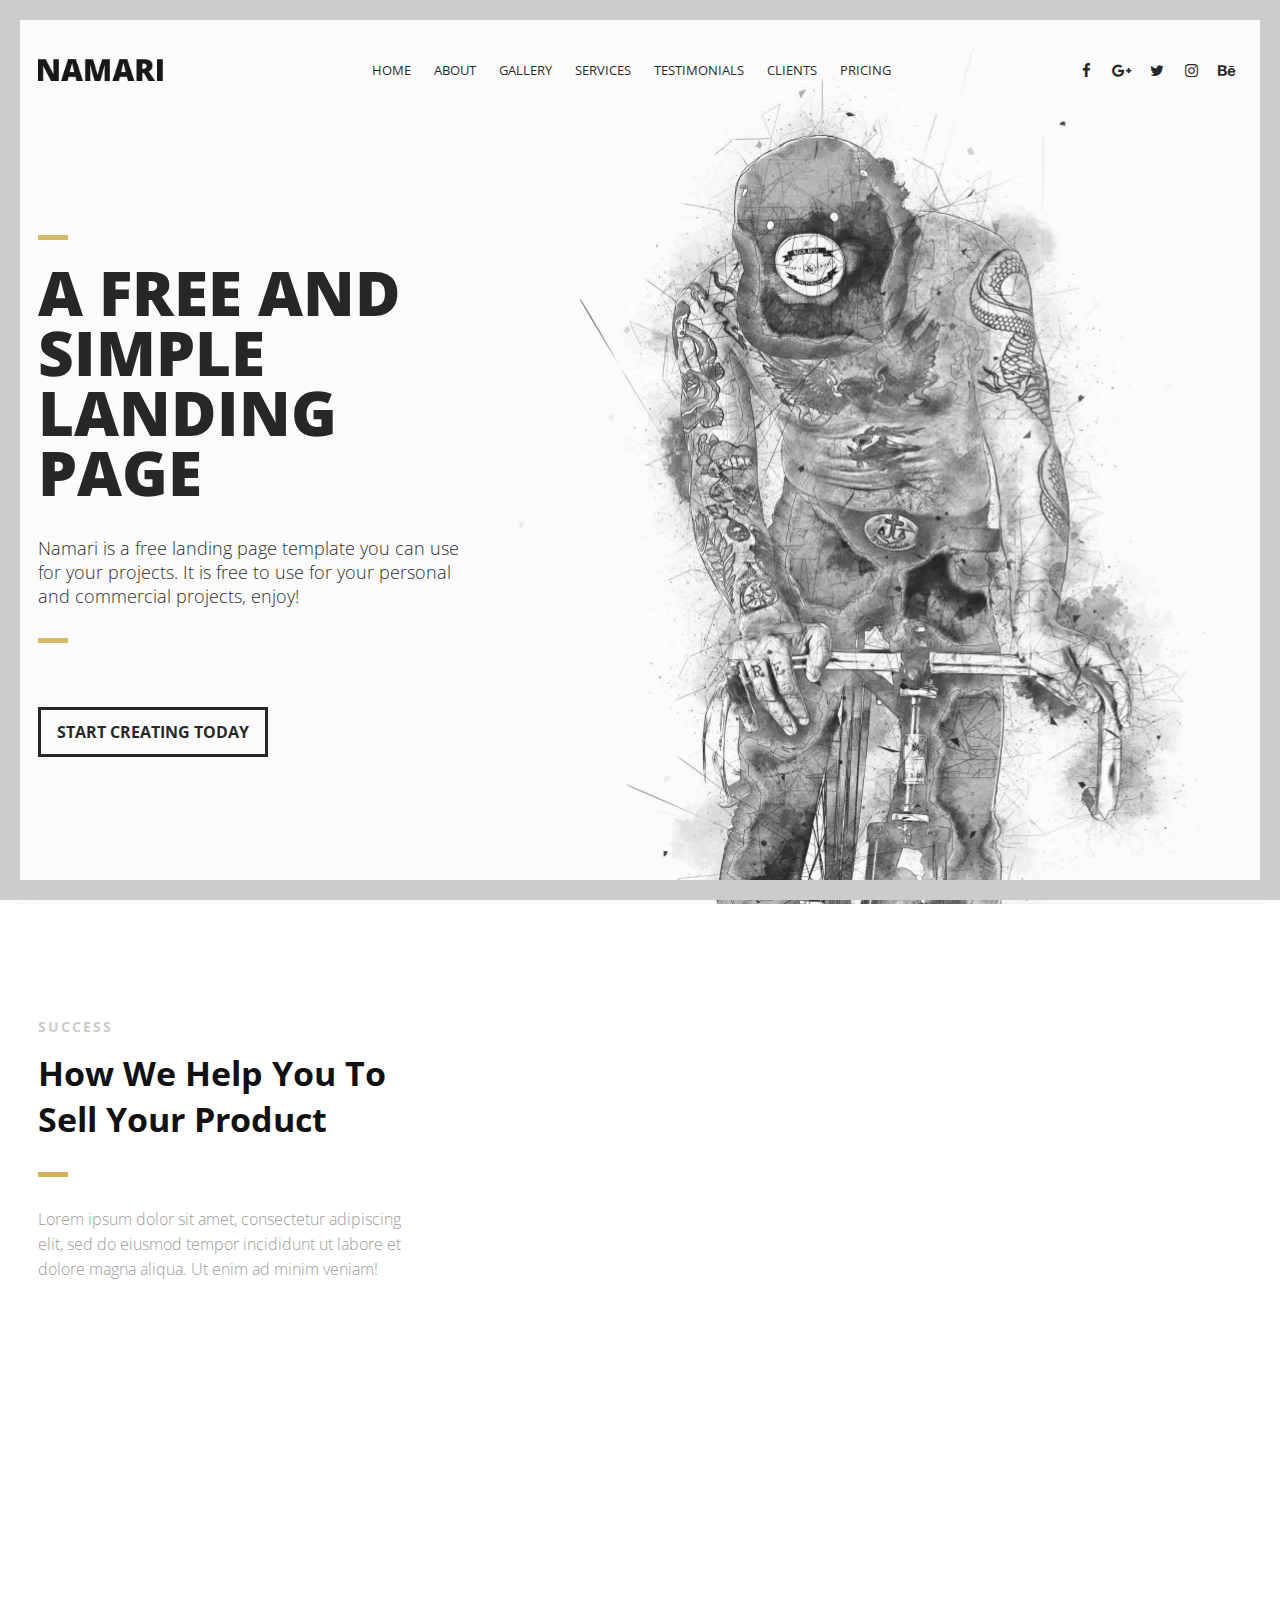
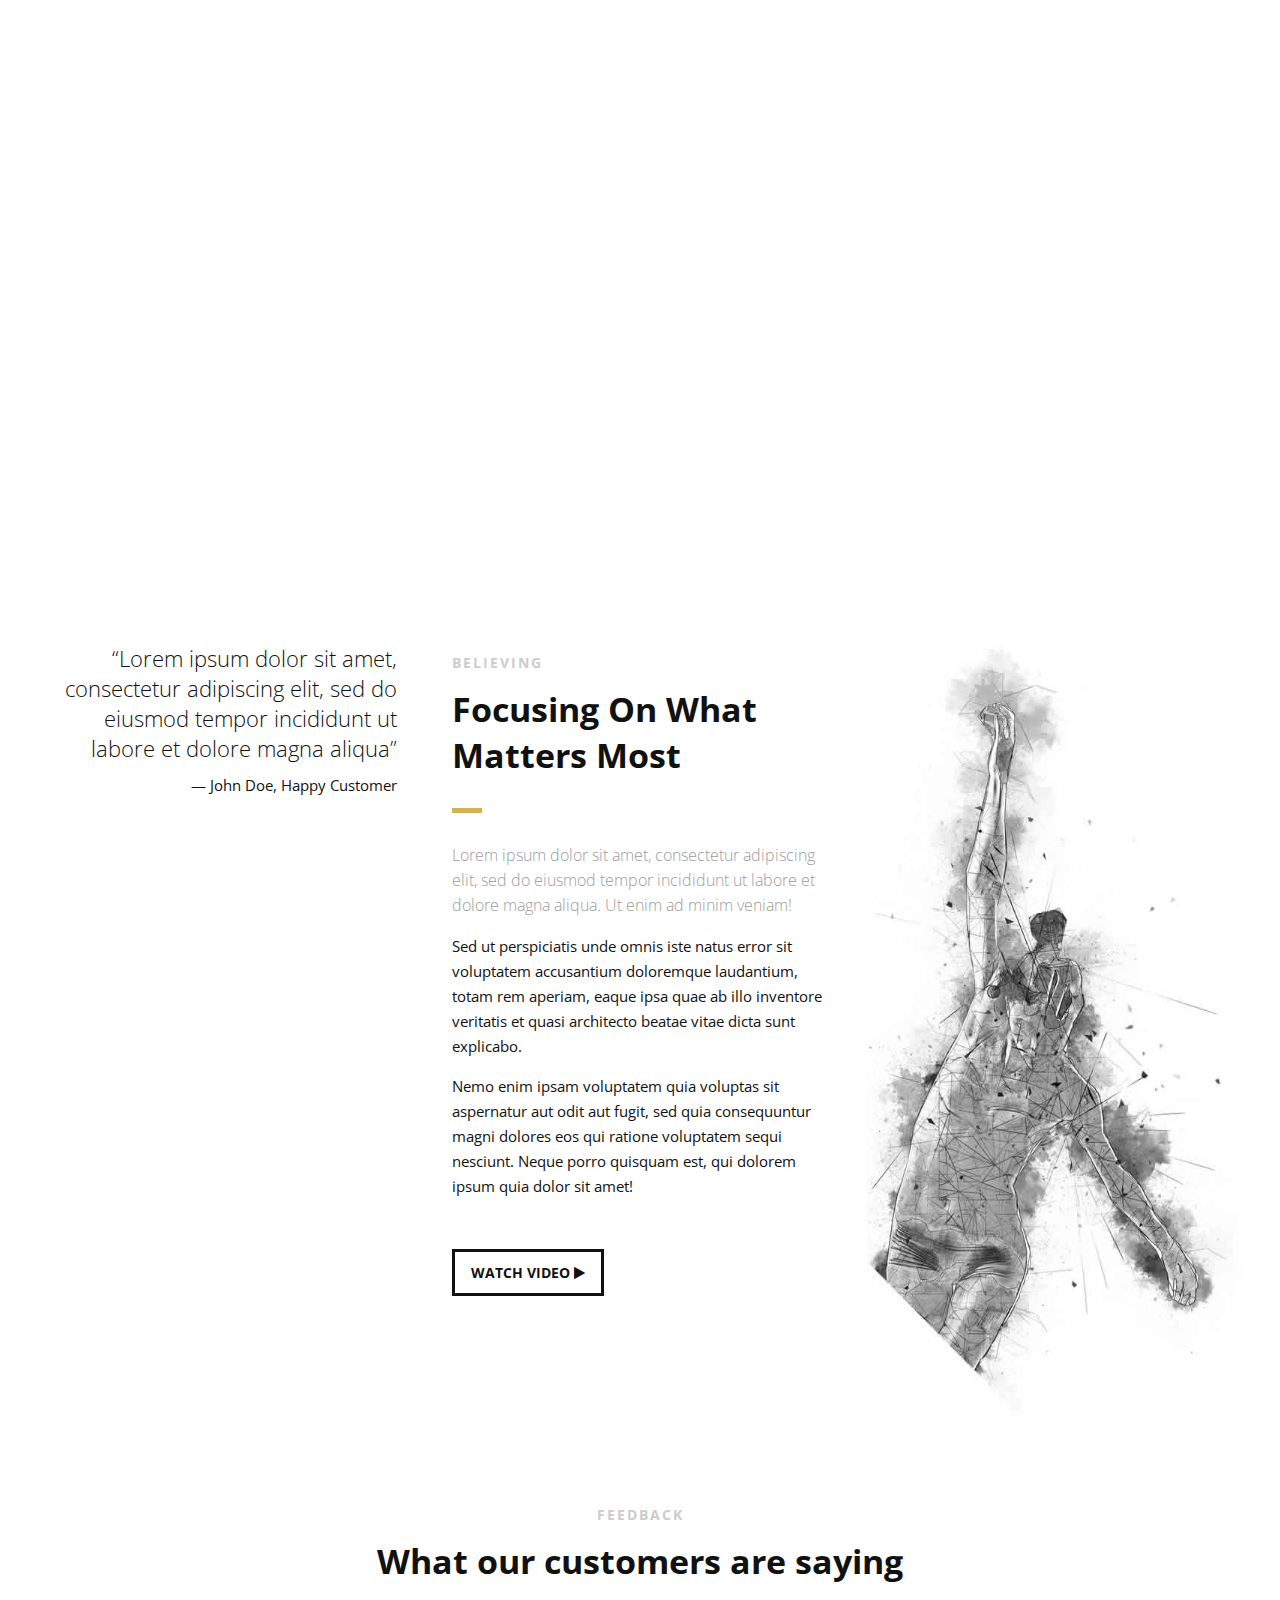
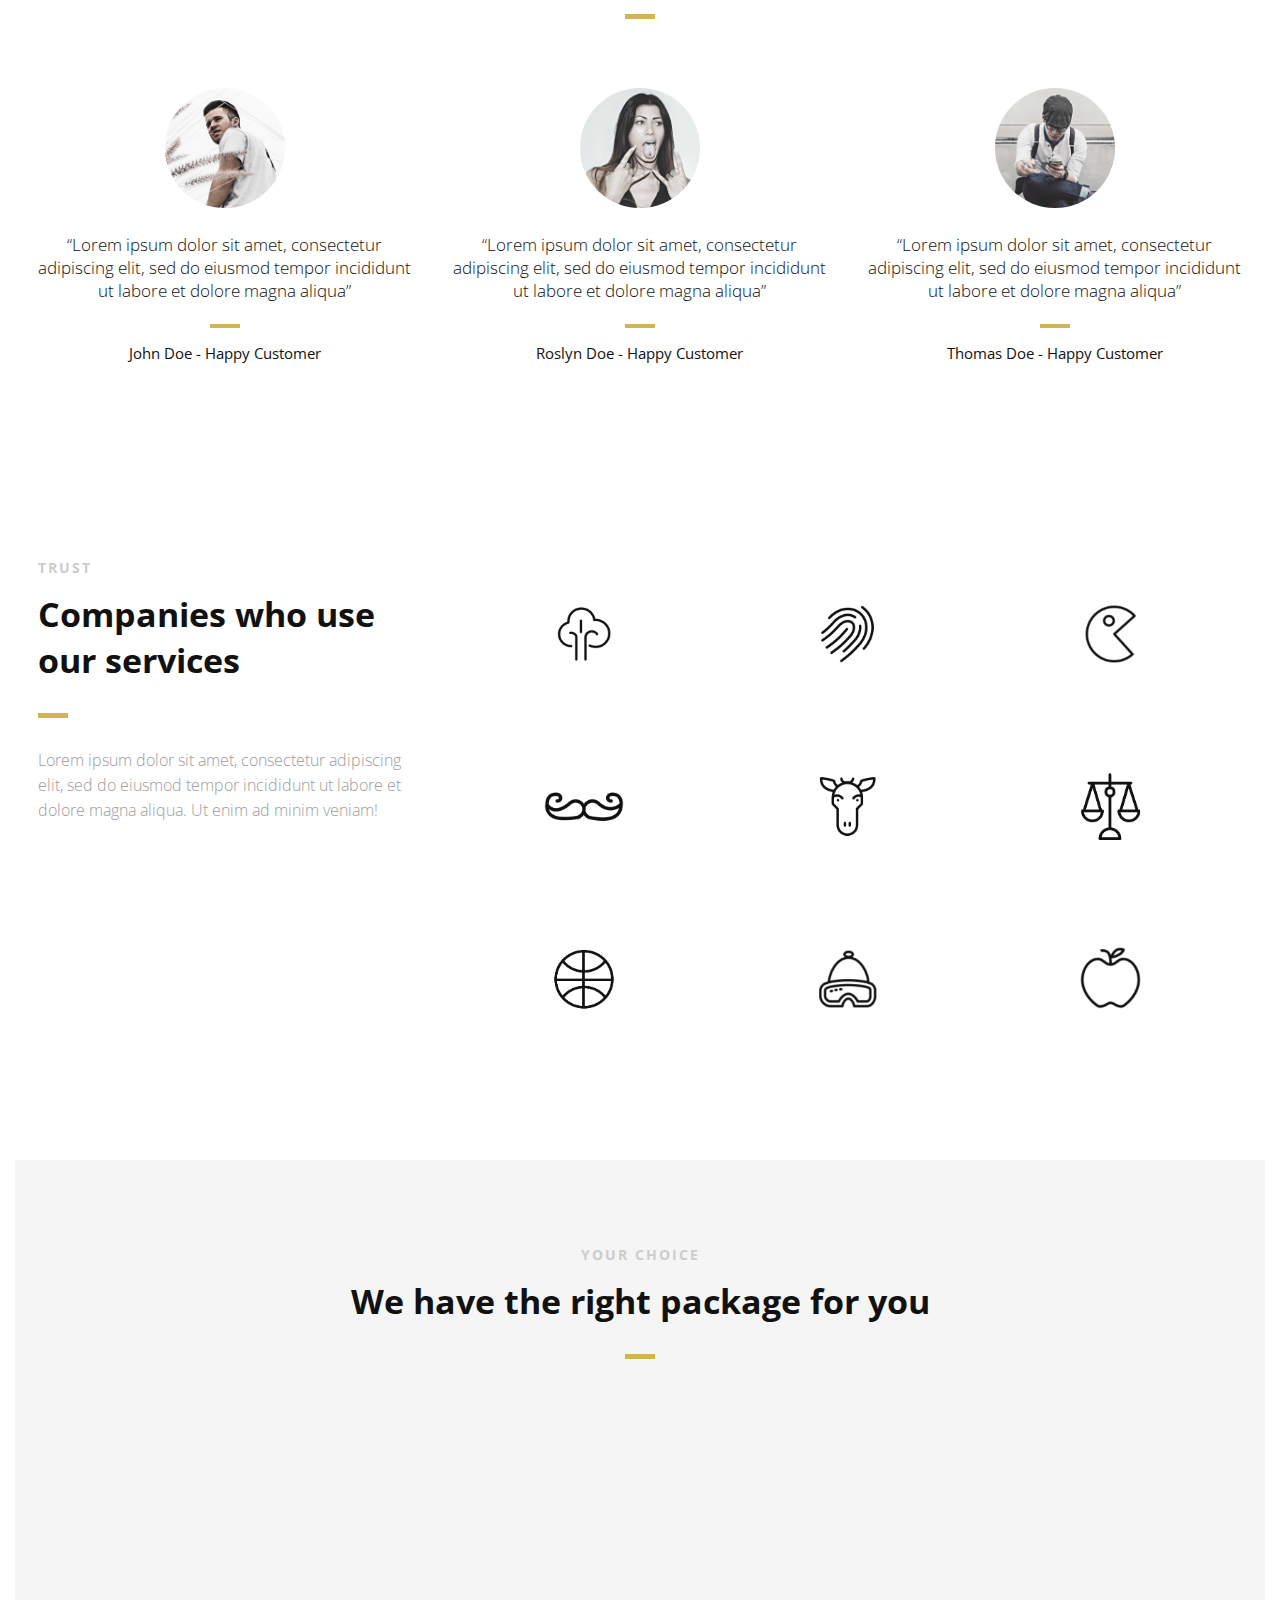
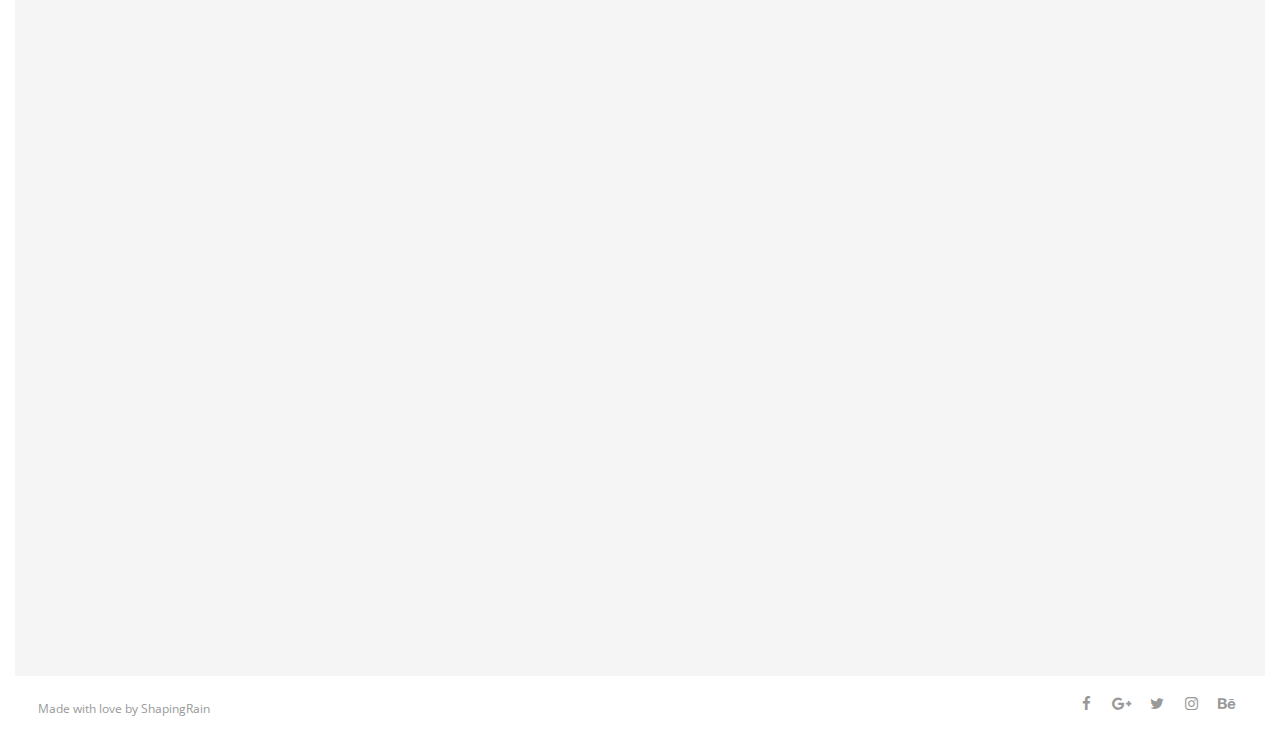
==== index.html @ ca103be9 "Add files via upload" ====
<!DOCTYPE html>
<html>
<head lang="en">
    <meta charset="UTF-8">

    <!--Page Title-->
    <title>Namari - Free Landing Page Template</title>

    <!--Meta Keywords and Description-->
    <meta name="keywords" content="">
    <meta name="description" content="">
    <meta name="viewport" content="width=device-width, initial-scale=1.0, user-scalable=no"/>

    <!--Favicon-->
    <link rel="shortcut icon" href="images/favicon.ico" title="Favicon"/>

    <!-- Main CSS Files -->
    <link rel="stylesheet" href="css/style.css">

    <!-- Namari Color CSS -->
    <link rel="stylesheet" href="css/namari-color.css">

    <!--Icon Fonts - Font Awesome Icons-->
    <link rel="stylesheet" href="css/font-awesome.min.css">

    <!-- Animate CSS-->
    <link href="css/animate.css" rel="stylesheet" type="text/css">

    <!--Google Webfonts-->
    <link href='https://fonts.googleapis.com/css?family=Open+Sans:400,300,600,700,800' rel='stylesheet' type='text/css'>
</head>
<body>

<!-- Preloader -->
<div id="preloader">
    <div id="status" class="la-ball-triangle-path">
        <div></div>
        <div></div>
        <div></div>
    </div>
</div>
<!--End of Preloader-->

<div class="page-border" data-wow-duration="0.7s" data-wow-delay="0.2s">
    <div class="top-border wow fadeInDown animated" style="visibility: visible; animation-name: fadeInDown;"></div>
    <div class="right-border wow fadeInRight animated" style="visibility: visible; animation-name: fadeInRight;"></div>
    <div class="bottom-border wow fadeInUp animated" style="visibility: visible; animation-name: fadeInUp;"></div>
    <div class="left-border wow fadeInLeft animated" style="visibility: visible; animation-name: fadeInLeft;"></div>
</div>

<div id="wrapper">

    <header id="banner" class="scrollto clearfix" data-enllax-ratio=".5">
        <div id="header" class="nav-collapse">
            <div class="row clearfix">
                <div class="col-1">

                    <!--Logo-->
                    <div id="logo">

                        <!--Logo that is shown on the banner-->
                        <img src="images/logo.png" id="banner-logo" alt="Landing Page"/>
                        <!--End of Banner Logo-->

                        <!--The Logo that is shown on the sticky Navigation Bar-->
                        <img src="images/logo-2.png" id="navigation-logo" alt="Landing Page"/>
                        <!--End of Navigation Logo-->

                    </div>
                    <!--End of Logo-->

                    <aside>

                        <!--Social Icons in Header-->
                        <ul class="social-icons">
                            <li>
                                <a target="_blank" title="Facebook" href="https://www.facebook.com/username">
                                    <i class="fa fa-facebook fa-1x"></i><span>Facebook</span>
                                </a>
                            </li>
                            <li>
                                <a target="_blank" title="Google+" href="http://google.com/+username">
                                    <i class="fa fa-google-plus fa-1x"></i><span>Google+</span>
                                </a>
                            </li>
                            <li>
                                <a target="_blank" title="Twitter" href="http://www.twitter.com/username">
                                    <i class="fa fa-twitter fa-1x"></i><span>Twitter</span>
                                </a>
                            </li>
                            <li>
                                <a target="_blank" title="Instagram" href="http://www.instagram.com/username">
                                    <i class="fa fa-instagram fa-1x"></i><span>Instagram</span>
                                </a>
                            </li>
                            <li>
                                <a target="_blank" title="behance" href="http://www.behance.net">
                                    <i class="fa fa-behance fa-1x"></i><span>Behance</span>
                                </a>
                            </li>
                        </ul>
                        <!--End of Social Icons in Header-->

                    </aside>

                    <!--Main Navigation-->
                    <nav id="nav-main">
                        <ul>
                            <li>
                                <a href="#banner">Home</a>
                            </li>
                            <li>
                                <a href="#about">About</a>
                            </li>
                            <li>
                                <a href="#gallery">Gallery</a>
                            </li>
                            <li>
                                <a href="#services">Services</a>
                            </li>
                            <li>
                                <a href="#testimonials">Testimonials</a>
                            </li>
                            <li>
                                <a href="#clients">Clients</a>
                            </li>
                            <li>
                                <a href="#pricing">Pricing</a>
                            </li>
                        </ul>
                    </nav>
                    <!--End of Main Navigation-->

                    <div id="nav-trigger"><span></span></div>
                    <nav id="nav-mobile"></nav>

                </div>
            </div>
        </div><!--End of Header-->

        <!--Banner Content-->
        <div id="banner-content" class="row clearfix">

            <div class="col-38">

                <div class="section-heading">
                    <h1>A FREE AND SIMPLE LANDING PAGE</h1>
                    <h2>Namari is a free landing page template you can use for your projects. It is free to use for your
                        personal and commercial projects, enjoy!</h2>
                </div>

                <!--Call to Action-->
                <a href="#" class="button">START CREATING TODAY</a>
                <!--End Call to Action-->

            </div>

        </div><!--End of Row-->
    </header>

    <!--Main Content Area-->
    <main id="content">

        <!--Introduction-->
        <section id="about" class="introduction scrollto">

            <div class="row clearfix">

                <div class="col-3">
                    <div class="section-heading">
                        <h3>SUCCESS</h3>
                        <h2 class="section-title">How We Help You To Sell Your Product</h2>
                        <p class="section-subtitle">Lorem ipsum dolor sit amet, consectetur adipiscing elit, sed do
                            eiusmod tempor incididunt ut labore et dolore magna aliqua. Ut enim ad minim veniam!</p>
                    </div>

                </div>

                <div class="col-2-3">

                    <!--Icon Block-->
                    <div class="col-2 icon-block icon-top wow fadeInUp" data-wow-delay="0.1s">
                        <!--Icon-->
                        <div class="icon">
                            <i class="fa fa-html5 fa-2x"></i>
                        </div>
                        <!--Icon Block Description-->
                        <div class="icon-block-description">
                            <h4>HTML5 &amp; CSS3</h4>
                            <p>Has ne tritani atomorum conclusionemque, in dolorum volumus cotidieque eum. At vis choro
                                neglegentur iudico</p>
                        </div>
                    </div>
                    <!--End of Icon Block-->

                    <!--Icon Block-->
                    <div class="col-2 icon-block icon-top wow fadeInUp" data-wow-delay="0.3s">
                        <!--Icon-->
                        <div class="icon">
                            <i class="fa fa-bolt fa-2x"></i>
                        </div>
                        <!--Icon Block Description-->
                        <div class="icon-block-description">
                            <h4>Easy to Use</h4>
                            <p>Cu vero ipsum vim, doctus facilisi sea in. Eam ex falli honestatis repudiandae, sit
                                detracto mediocrem disputationi</p>
                        </div>
                    </div>
                    <!--End of Icon Block-->

                    <!--Icon Block-->
                    <div class="col-2 icon-block icon-top wow fadeInUp" data-wow-delay="0.5s">
                        <!--Icon-->
                        <div class="icon">
                            <i class="fa fa-tablet fa-2x"></i>
                        </div>
                        <!--Icon Block Description-->
                        <div class="icon-block-description">
                            <h4>Fully Responsive</h4>
                            <p>Id porro tritani recusabo usu, eum intellegam consequuntur et. Fugit debet ea sit, an pro
                                nemore vivendum</p>
                        </div>
                    </div>
                    <!--End of Icon Block-->

                    <!--Icon Block-->
                    <div class="col-2 icon-block icon-top wow fadeInUp" data-wow-delay="0.5s">
                        <!--Icon-->
                        <div class="icon">
                            <i class="fa fa-rocket fa-2x"></i>
                        </div>
                        <!--Icon Block Description-->
                        <div class="icon-block-description">
                            <h4>Parallax Effect</h4>
                            <p>Id porro tritani recusabo usu, eum intellegam consequuntur et. Fugit debet ea sit, an pro
                                nemore vivendum</p>
                        </div>
                    </div>
                    <!--End of Icon Block-->

                </div>

            </div>


        </section>
        <!--End of Introduction-->


        <!--Gallery-->
        <aside id="gallery" class="row text-center scrollto clearfix" data-featherlight-gallery
                 data-featherlight-filter="a">

                <a href="images/gallery-images/gallery-image-1.jpg" data-featherlight="image" class="col-3 wow fadeIn"
                   data-wow-delay="0.1s"><img src="images/gallery-images/gallery-image-1.jpg" alt="Landing Page"/></a>
                <a href="images/gallery-images/gallery-image-2.jpg" data-featherlight="image" class="col-3 wow fadeIn"
                   data-wow-delay="0.3s"><img src="images/gallery-images/gallery-image-2.jpg" alt="Landing Page"/></a>
                <a href="images/gallery-images/gallery-image-3.jpg" data-featherlight="image" class="col-3 wow fadeIn"
                   data-wow-delay="0.5s"><img src="images/gallery-images/gallery-image-3.jpg" alt="Landing Page"/></a>
                <a href="images/gallery-images/gallery-image-4.jpg" data-featherlight="image" class="col-3 wow fadeIn"
                   data-wow-delay="1.1s"><img src="images/gallery-images/gallery-image-4.jpg" alt="Landing Page"/></a>
                <a href="images/gallery-images/gallery-image-5.jpg" data-featherlight="image" class="col-3 wow fadeIn"
                   data-wow-delay="0.9s"><img src="images/gallery-images/gallery-image-5.jpg" alt="Landing Page"/></a>
                <a href="images/gallery-images/gallery-image-6.jpg" data-featherlight="image" class="col-3 wow fadeIn"
                   data-wow-delay="0.7s"><img src="images/gallery-images/gallery-image-6.jpg" alt="Landing Page"/></a>

        </aside>
        <!--End of Gallery-->


        <!--Content Section-->
        <div id="services" class="scrollto clearfix">

            <div class="row no-padding-bottom clearfix">


                <!--Content Left Side-->
                <div class="col-3">
                    <!--User Testimonial-->
                    <blockquote class="testimonial text-right bigtest">
                        <q>Lorem ipsum dolor sit amet, consectetur adipiscing elit, sed do eiusmod tempor incididunt ut
                            labore
                            et dolore magna aliqua</q>
                        <footer>— John Doe, Happy Customer</footer>
                    </blockquote>
                    <!-- End of Testimonial-->

                </div>
                <!--End Content Left Side-->

                <!--Content of the Right Side-->
                <div class="col-3">
                    <div class="section-heading">
                        <h3>BELIEVING</h3>
                        <h2 class="section-title">Focusing On What Matters Most</h2>
                        <p class="section-subtitle">Lorem ipsum dolor sit amet, consectetur adipiscing elit, sed do
                            eiusmod tempor incididunt ut labore et dolore magna aliqua. Ut enim ad minim veniam!</p>
                    </div>
                    <p>Sed ut perspiciatis unde omnis iste natus error sit voluptatem accusantium doloremque laudantium,
                        totam rem aperiam, eaque ipsa quae ab illo inventore veritatis et quasi architecto beatae vitae
                        dicta sunt explicabo.
                    </p>
                    <p>
                        Nemo enim ipsam voluptatem quia voluptas sit aspernatur aut odit aut fugit, sed quia
                        consequuntur magni dolores eos qui ratione voluptatem sequi nesciunt.
                        Neque porro quisquam est, qui dolorem ipsum quia dolor sit amet!
                    </p>
                    <!-- Just replace the Video ID "UYJ5IjBRlW8" with the ID of your video on YouTube (Found within the URL) -->
                    <a href="#" data-videoid="UYJ5IjBRlW8" data-videosite="youtube" class="button video link-lightbox">
                        WATCH VIDEO <i class="fa fa-play" aria-hidden="true"></i>
                    </a>
                </div>
                <!--End Content Right Side-->

                <div class="col-3">
                    <img src="images/dancer.jpg" alt="Dancer"/>
                </div>

            </div>


        </div>
        <!--End of Content Section-->

        <!--Testimonials-->
        <aside id="testimonials" class="scrollto text-center" data-enllax-ratio=".2">

            <div class="row clearfix">

                <div class="section-heading">
                    <h3>FEEDBACK</h3>
                    <h2 class="section-title">What our customers are saying</h2>
                </div>

                <!--User Testimonial-->
                <blockquote class="col-3 testimonial classic">
                    <img src="images/user-images/user-1.jpg" alt="User"/>
                    <q>Lorem ipsum dolor sit amet, consectetur adipiscing elit, sed do eiusmod tempor incididunt ut
                        labore
                        et dolore magna aliqua</q>
                    <footer>John Doe - Happy Customer</footer>
                </blockquote>
                <!-- End of Testimonial-->

                <!--User Testimonial-->
                <blockquote class="col-3 testimonial classic">
                    <img src="images/user-images/user-2.jpg" alt="User"/>
                    <q>Lorem ipsum dolor sit amet, consectetur adipiscing elit, sed do eiusmod tempor incididunt ut
                        labore
                        et dolore magna aliqua</q>
                    <footer>Roslyn Doe - Happy Customer</footer>
                </blockquote>
                <!-- End of Testimonial-->

                <!--User Testimonial-->
                <blockquote class="col-3 testimonial classic">
                    <img src="images/user-images/user-3.jpg" alt="User"/>
                    <q>Lorem ipsum dolor sit amet, consectetur adipiscing elit, sed do eiusmod tempor incididunt ut
                        labore
                        et dolore magna aliqua</q>
                    <footer>Thomas Doe - Happy Customer</footer>
                </blockquote>
                <!-- End of Testimonial-->

            </div>

        </aside>
        <!--End of Testimonials-->

        <!--Clients-->
        <section id="clients" class="scrollto clearfix">
            <div class="row clearfix">

                <div class="col-3">

                    <div class="section-heading">
                        <h3>TRUST</h3>
                        <h2 class="section-title">Companies who use our services</h2>
                        <p class="section-subtitle">Lorem ipsum dolor sit amet, consectetur adipiscing elit, sed do
                            eiusmod
                            tempor incididunt ut labore et dolore magna aliqua. Ut enim ad minim veniam!</p>
                    </div>

                </div>

                <div class="col-2-3">

                    <a href="#" class="col-3">
                        <img src="images/company-images/company-logo1.png" alt="Company"/>
                        <div class="client-overlay"><span>Tree</span></div>
                    </a>
                    <a href="#" class="col-3">
                        <img src="images/company-images/company-logo2.png" alt="Company"/>
                        <div class="client-overlay"><span>Fingerprint</span></div>
                    </a>
                    <a href="#" class="col-3">
                        <img src="images/company-images/company-logo3.png" alt="Company"/>
                        <div class="client-overlay"><span>The Man</span></div>
                    </a>
                    <a href="#" class="col-3">
                        <img src="images/company-images/company-logo4.png" alt="Company"/>
                        <div class="client-overlay"><span>Mustache</span></div>
                    </a>
                    <a href="#" class="col-3">
                        <img src="images/company-images/company-logo5.png" alt="Company"/>
                        <div class="client-overlay"><span>Goat</span></div>
                    </a>
                    <a href="#" class="col-3">
                        <img src="images/company-images/company-logo6.png" alt="Company"/>
                        <div class="client-overlay"><span>Justice</span></div>
                    </a>
                    <a href="#" class="col-3">
                        <img src="images/company-images/company-logo7.png" alt="Company"/>
                        <div class="client-overlay"><span>Ball</span></div>
                    </a>
                    <a href="#" class="col-3">
                        <img src="images/company-images/company-logo8.png" alt="Company"/>
                        <div class="client-overlay"><span>Cold</span></div>
                    </a>

                    <a href="#" class="col-3">
                        <img src="images/company-images/company-logo9.png" alt="Company"/>
                        <div class="client-overlay"><span>Cold</span></div>
                    </a>

                </div>

            </div>
        </section>
        <!--End of Clients-->

        <!--Pricing Tables-->
        <section id="pricing" class="secondary-color text-center scrollto clearfix ">
            <div class="row clearfix">

                <div class="section-heading">
                    <h3>YOUR CHOICE</h3>
                    <h2 class="section-title">We have the right package for you</h2>
                </div>

                <!--Pricing Block-->
                <div class="pricing-block col-3 wow fadeInUp" data-wow-delay="0.4s">
                    <div class="pricing-block-content">
                        <h3>Personal</h3>
                        <p class="pricing-sub">The standard version</p>
                        <div class="pricing">
                            <div class="price"><span>$</span>19</div>
                            <p>Lorem ipsum dolor sit amet, consectetur adipiscing elit</p>
                        </div>
                        <ul>
                            <li>5 Downloads</li>
                            <li>2 Extensions</li>
                            <li>Tutorials</li>
                            <li>Forum Support</li>
                            <li>1 year free updates</li>
                        </ul>
                        <a href="#" class="button">BUY TODAY</a>
                    </div>
                </div>
                <!--End Pricing Block-->

                <!--Pricing Block-->
                <div class="pricing-block featured col-3 wow fadeInUp" data-wow-delay="0.6s">
                    <div class="pricing-block-content">
                        <h3>Student</h3>
                        <p class="pricing-sub">Most popular choice</p>
                        <div class="pricing">
                            <div class="price"><span>$</span>29</div>
                            <p>Lorem ipsum dolor sit amet, consectetur adipiscing elit</p>
                        </div>
                        <ul>
                            <li>15 Downloads</li>
                            <li>5 Extensions</li>
                            <li>Tutorials with Files</li>
                            <li>Forum Support</li>
                            <li>2 years free updates</li>
                        </ul>
                        <a href="#" class="button">BUY TODAY</a>
                    </div>
                </div>
                <!--End Pricing Block-->

                <!--Pricing Block-->
                <div class="pricing-block col-3 wow fadeInUp" data-wow-delay="0.8s">
                    <div class="pricing-block-content">
                        <h3>Business</h3>
                        <p class="pricing-sub">For the whole team</p>
                        <div class="pricing">
                            <div class="price"><span>$</span>49</div>
                            <p>Lorem ipsum dolor sit amet, consectetur adipiscing elit</p>
                        </div>
                        <ul>
                            <li>Unlimited Downloads</li>
                            <li>Unlimited Extensions</li>
                            <li>HD Video Tutorials</li>
                            <li>Chat Support</li>
                            <li>Lifetime free updates</li>
                        </ul>
                        <a href="#" class="button">BUY TODAY</a>
                    </div>
                </div>
                <!--End Pricing Block-->

            </div>
        </section>
        <!--End of Pricing Tables-->

    </main>
    <!--End Main Content Area-->


    <!--Footer-->
    <footer id="landing-footer" class="clearfix">
        <div class="row clearfix">

            <p id="copyright" class="col-2">Made with love by <a href="https://www.shapingrain.com">ShapingRain</a></p>

            <!--Social Icons in Footer-->
            <ul class="col-2 social-icons">
                <li>
                    <a target="_blank" title="Facebook" href="https://www.facebook.com/username">
                        <i class="fa fa-facebook fa-1x"></i><span>Facebook</span>
                    </a>
                </li>
                <li>
                    <a target="_blank" title="Google+" href="http://google.com/+username">
                        <i class="fa fa-google-plus fa-1x"></i><span>Google+</span>
                    </a>
                </li>
                <li>
                    <a target="_blank" title="Twitter" href="http://www.twitter.com/username">
                        <i class="fa fa-twitter fa-1x"></i><span>Twitter</span>
                    </a>
                </li>
                <li>
                    <a target="_blank" title="Instagram" href="http://www.instagram.com/username">
                        <i class="fa fa-instagram fa-1x"></i><span>Instagram</span>
                    </a>
                </li>
                <li>
                    <a target="_blank" title="behance" href="http://www.behance.net">
                        <i class="fa fa-behance fa-1x"></i><span>Behance</span>
                    </a>
                </li>
            </ul>
            <!--End of Social Icons in Footer-->
        </div>
    </footer>
    <!--End of Footer-->

</div>

<!-- Include JavaScript resources -->
<script src="js/jquery.1.8.3.min.js"></script>
<script src="js/wow.min.js"></script>
<script src="js/featherlight.min.js"></script>
<script src="js/featherlight.gallery.min.js"></script>
<script src="js/jquery.enllax.min.js"></script>
<script src="js/jquery.scrollUp.min.js"></script>
<script src="js/jquery.easing.min.js"></script>
<script src="js/jquery.stickyNavbar.min.js"></script>
<script src="js/jquery.waypoints.min.js"></script>
<script src="js/images-loaded.min.js"></script>
<script src="js/lightbox.min.js"></script>
<script src="js/site.js"></script>


</body>
</html>
---- css/style.css ----
/* Namari Landing Page v.1.1.0 Style Index - a free landing page by shapingrain.com

1. Default and Reset styles
- 1.1 Input Elements
2. Global elements
- 2.1 Header
- 2.2 Logo
- 2.3 Buttons
- 2.4 Navigation
- 2.5 Social Elements
- 2.6 Images
3. Fonts and Headings
4. Banner
- 4.1 SignUp Form
5. Content Elements
- 5.1 Icons
- 5.2 Parallax Elements
- 5.3 Divider
6. Landing Page Sections
- 6.1 Features
- 6.2 Testimonials
- 6.3 Gallery
- 6.4 Video
- 6.5 Clients
- 6.6 Pricing Table
7. Footer


/*------------------------------------------------------------------------------------------*/
/* 1. Defaults & Reset of specific styles across browsers */
/*------------------------------------------------------------------------------------------*/

*, *:before, *:after {
    -webkit-box-sizing: border-box;
    -moz-box-sizing: border-box;
    box-sizing: border-box;
}

body, div, dl, dt, dd, ul, ol, li, h1, h2, h3, h4, h5, h6, pre, form, blockquote, th, td {
    margin: 0;
    padding: 0;
    direction: ltr;
}

body {
    margin: 0;
    padding: 0;
    -webkit-font-smoothing: antialiased;
    overflow-x: hidden;
}

p {
    line-height: 25px;
}

.row img {
    height: auto;
    max-width: 100%;
}

a {
    text-decoration: none;
    line-height: inherit;
    -webkit-transition: opacity 0.3s ease-out;
    -moz-transition: opacity 0.3s ease-out;
    -o-transition: opacity 0.3s ease-out;
    transition: opacity 0.3s ease-out;
}

iframe {
    border: 0 !important;
}

.parallax-window {
    min-height: 400px;
    background: transparent;
}

figure {
    margin: 0;
}

/* Page Border */

.page-border {
    position: fixed;
    z-index: 999999;
    pointer-events: none;
}

.page-border .bottom-border, .page-border .left-border, .page-border .right-border, .page-border .top-border {
    background: #f3f3ef;
    position: fixed;
    z-index: 9999;
}

.page-border > .top-border, .page-border > .right-border, .page-border > .bottom-border, .page-border > .left-border {
    padding: 11px;
    background: #ccc;
}

.page-border .bottom-border, .page-border .top-border {
    width: 100%;
    padding: 10px;
    left: 0;
}

.page-border .left-border, .page-border .right-border {
    padding: 10px;
    height: 100%;
    top: 0;
}

.page-border .top-border {
    top: 0;
}

.page-border .right-border {
    right: 0;
}

.page-border .bottom-border {
    bottom: 0;
}

.page-border .left-border {
    left: 0;
}

#wrapper {
    margin:0 15px;
    padding: 15px 0;
    position: relative;
}


/* --------- 1.1 Input Elements ---------- */

input, textarea {
    border: 1px solid #e1e1e1;
    padding: 10px;
    -webkit-transition: all .3s linear;
    -moz-transition: all .3s linear;
    transition: all .3s linear;
    border-radius: 3px;
}

input {
    height: 40px;
    margin: 3px 0;
    outline: none;
    line-height: normal;
    font-size: 14px;
}

input[type="submit"] {
    cursor: pointer;
    border-style: solid;
    border-width: 2px;
    padding-top: 0;
    padding-bottom: 0;
}

select {
    border: 1px solid #e1e1e1;
    height: 40px;
    padding: 5px;
}

input:focus, textarea:focus {
    box-shadow: inset 0 1px 3px rgba(0, 0, 0, 0.1);
}

*:focus {
    outline: none;
}

/*------------------------------------------------------------------------------------------*/
/* 2. Layout Elements */
/*------------------------------------------------------------------------------------------*/

section {
    clear: both;
    overflow: hidden;
}

/* Rows and Columns */

.row {
    max-width: 1245px;
    margin: 0 auto;
    padding: 75px 0;
    position: relative;
}

.no-padding-bottom .row, .no-padding-bottom div, .no-padding-bottom.row {
    padding-bottom: 0;
}

.no-padding-top.row, .no-padding-top div {
    padding-top: 0;
}

.big-padding-top {
    padding-top: 75px !important;
}

.big-padding-bottom {
    padding-bottom: 85px !important;
}

/* Targets all elements */

[class*='col-'] {
    float: left;
    padding: 20px;
}

#clients .col-2-3 [class*='col-'] {
    padding: 0;
}

/* Clearfix */

.clearfix:after {
    content: "";
    display: table;
    clear: both;
}

/* Main Widths */

.col-1 {
    width: 100%;
}

.col-2 {
    width: 50%;
}

.col-3 {
    width: 33.33%;
}

.col-4 {
    width: 25%;
}

.col-5 {
    width: 20%;
}

.col-6 {
    width: 16.6666666667%;
}

.col-7 {
    width: 14.2857142857%;
}

.col-8 {
    width: 12.5%;
}

.col-9 {
    width: 11.1111111111%;
}

.col-10 {
    width: 10%;
}

.col-11 {
    width: 9.09090909091%;
}

.col-12 {
    width: 8.33%;
}

.col-2-3 {
    width: 66.66%;
}

.col-3-4 {
    width: 75%;
}

.col-9-10 {
    width: 90%;
}

/* Golden Ratio */
.col-61 {
    width: 61.8%;
}

.col-38 {
    width: 38.2%;
}

/* --------- 2.1 Header --------- */

#header {
    height: 71px !important;
    overflow: visible;
    z-index: 9999;
    width: 100%;
    position: absolute !important;
}

#header .row {
    padding: 0;
}

#header aside {
    text-align: right;
}

#header ul {
    text-align: center;
}

#header li {
    display: inline-block;
    list-style: none;
    margin: 0;
}

/* --------- 2.2 Logo ---------- */

#logo {
    float: left;
    height: 71px;
    line-height: 66px;
    margin-right: 15px;
}

#logo h1, #logo h2 {
    display: inline-block;
}

#banner #logo h1 {
    font-size: 28px;
    margin-right: 10px;
    font-weight: 900;
    padding: 0;
}

#logo h2 {
    font-size: 18px;
    padding: 0;
}

#logo img {
    max-height: 22px;
    vertical-align: middle;
    margin-right: 15px;
}

#navigation-logo {
    display: none;
}

.nav-solid #logo #banner-logo {
    display: none;
}

.nav-solid #logo #navigation-logo {
    display: inline-block;
}

/* --------- 2.3 Buttons ---------- */

.call-to-action {
    padding: 35px 0 35px 0;
}

/*Style*/

.button {
    font-size: 16px;
    margin: 35px 0;
    padding: 11px 16px;
    -webkit-transition: all .3s linear;
    -moz-transition: all .3s linear;
    transition: all .3s linear;
    display: inline-block;
    border-width: 3px;
    border-style: solid;
}

/* Play Button */

#video-section {
    position:relative;
}

.play-video {
    height:110px;
    position:absolute;
    top:50%;
    margin-top:-110px;
    width:100%;
}

.play-icon {
    display: inline-block;
    font-size: 0px;
    cursor: pointer;
    margin: 45px auto;
    width: 110px;
    height: 110px;
    border-radius: 50%;
    text-align: center;
    position: relative;
    z-index: 1;
}

.play-icon:after {
    pointer-events: none;
    position: absolute;
    width: 100%;
    height: 100%;
    border-radius: 50%;
    content: '';
    -webkit-box-sizing: content-box;
    -moz-box-sizing: content-box;
    box-sizing: content-box;
}

.play-icon:before {
    font-family: 'fontawesome';
    content: '\f144';
    speak: none;
    font-size: 74px;
    line-height: 110px;
    font-style: normal;
    font-weight: normal;
    font-variant: normal;
    text-transform: none;
    display: block;
    -webkit-font-smoothing: antialiased;
    color:#fff;
}

.play-video .play-icon {
    background: rgba(255, 255, 255, 0.5);
    -webkit-transition: -webkit-transform ease-out 0.3s, background 0.4s;
    -moz-transition: -moz-transform ease-out 0.3s, background 0.4s;
    transition: transform ease-out 0.3s, background 0.4s;
}

.play-video .play-icon:after {
    top: 0;
    left: 0;
    padding: 0;
    z-index: -1;
    box-shadow: 0 0 0 2px rgba(255, 255, 255, 0.1);
    opacity: 0;
    -webkit-transform: scale(0.9);
    -moz-transform: scale(0.9);
    -ms-transform: scale(0.9);
    transform: scale(0.9);
}

.play-video .play-icon:hover {
    background: rgba(255, 255, 255, 0.05);
    -webkit-transform: scale(0.93);
    -moz-transform: scale(0.93);
    -ms-transform: scale(0.93);
    transform: scale(0.93);
    color: #fff;
}


/* --------- 2.4 Navigation ---------- */

#header {
    font-size: 13px;
}

#header aside {
    float: right;
}

#header nav ul {
    text-transform: uppercase;

}

#header nav a {
    height: 71px;
    line-height: 71px;
    display: block;
    padding: 0 10px;
}

#header nav a:hover {
    opacity: 0.6;
}

/*Navigation Solid*/

#header.nav-solid [class*='col-'] {
    padding: 0 20px;
}

#header.nav-solid {
    background: #fff;
    box-shadow: 2px 0px 3px rgba(0, 0, 0, 0.2);
    position: fixed !important;
    left:0;
}

#header.nav-solid nav a {
    border-bottom: 3px solid;
    border-color: #fff;
    -webkit-transition: all 0.3s ease-out;
    -moz-transition: all 0.3s ease-out;
    -o-transition: all 0.3s ease-out;
    transition: all 0.3s ease-out;
}

#header.nav-solid nav a:hover {
    opacity: 1;
}

/* Social Elements when Solid*/

#header.nav-solid .social-icons a {
    -webkit-transition: all 0.3s ease-out;
    -moz-transition: all 0.3s ease-out;
    -o-transition: all 0.3s ease-out;
    transition: all 0.3s ease-out;
    opacity: 0.5;
}

#header.nav-solid .social-icons a:hover {
    opacity: 1;
    color: #e4473c;
}

/* Responsive Nav Styling */

#nav-trigger {
    display: none;
    text-align: right;
}

#nav-trigger span {
    display: inline-block;
    width: 38px;
    height: 71px;
    color: #111;
    cursor: pointer;
    text-transform: uppercase;
    font-size: 22px;
    text-align: center;
    border-top-right-radius: 5px;
    border-top-left-radius: 5px;
    -webkit-transition: all 0.3s ease-out;
    -moz-transition: all 0.3s ease-out;
    -o-transition: all 0.3s ease-out;
    transition: all 0.3s ease-out;
}

#nav-trigger span:after {
    font-family: "fontAwesome";
    display: inline-block;
    width: 38px;
    height: 71px;
    line-height: 75px;
    text-align: center;
    content: "\f0c9";
    border-top-right-radius: 5px;
    border-top-left-radius: 5px;
}

#nav-trigger span.open:after {
    content: "\f00d";
}

#nav-trigger span:hover, .nav-solid #nav-trigger span.open:hover, .nav-solid #nav-trigger span:hover {
    opacity: 0.6;
}

#nav-trigger span.open, #nav-trigger span.open:hover {
    color: #111;
}

.nav-solid #nav-trigger span.open:hover {
    color: #999;
}

.nav-solid #nav-trigger span {
    color: #999;
    opacity: 1;
}

nav#nav-mobile {
    position: relative;
    display: none;
}

nav#nav-mobile ul {
    display: none;
    list-style-type: none;
    position: absolute;
    left: 0;
    right: 0;
    margin-left: -20px;
    margin-right: -20px;
    padding-top: 10px;
    padding-bottom: 10px;
    text-align: center;
    background-color: #fff;
    box-shadow: 0 5px 3px rgba(0, 0, 0, 0.2);
}

nav#nav-mobile ul:after {
    display: none;
}

nav#nav-mobile li {
    margin: 0 20px;
    float: none;
    text-align: left;
    border-bottom: 1px solid #e1e1e1;
}

nav#nav-mobile li:last-child {
    border-bottom: none;
}

.nav-solid nav#nav-mobile li {
    border-top: 1px solid #e1e1e1;
    border-bottom: none;
}

nav#nav-mobile a {
    display: block;
    padding: 12px 0;
    color: #333;
    width: 100%;
    height: auto;
    line-height: normal;
    display: block;
    border-bottom: none !important;
    -webkit-transition: all 0.3s ease-out;
    -moz-transition: all 0.3s ease-out;
    -o-transition: all 0.3s ease-out;
    transition: all 0.3s ease-out;
}

nav#nav-mobile a:hover {
    background: #fafafa;
    opacity: 1;
}

/* --------- 2.5 Social Elements ---------- */

#header .col-4 {
    text-align: right;
}

.social-icons {
    display: inline-block;
    list-style: none;
}

.social-icons a {
    display: inline-block;
    width: 32px;
    text-align: center;
}

.social-icons a:hover {
    opacity: 0.7;
}

.social-icons span {
    display: none;
}

#header .social-icons {
    margin-top: 27px;
}

/* --------- 2.6 Images ---------- */

/*Alignment*/

img {
    vertical-align: top;
}

.image-center {
    display: block;
    margin: 0 auto;
}

a img {
    border: none;
    -webkit-transition: all 0.3s ease-out;
    -moz-transition: all 0.3s ease-out;
    -o-transition: all 0.3s ease-out;
    transition: all 0.3s ease-out;
    -webkit-backface-visibility: hidden;
}

a img:hover {
    opacity: 0.7;
}

/*------------------------------------------------------------------------------------------*/
/* 3. Fonts */
/*------------------------------------------------------------------------------------------*/

h1 {
    padding: 20px 0;
}

h2 {
    padding: 14px 0;
}

h3 {
    padding: 10px 0;
}

h4 {
    padding: 7px 0;
}

h5 {
    padding: 7px 0;
}

h6 {
    padding: 7px 0;
}

/* Text Alignment */

.text-left {
    text-align: left;
}

.text-center {
    text-align: center;
}

.text-right {
    text-align: right;
}

/* Section Headings */

.section-heading {
    padding: 0 0 15px 0;
}

.section-subtitle {
    font-size: 18px;
    padding-top: 0;
}

.section-heading h3 {
    font-size: 14px;
    font-weight: bold;
    color: #ccc;
    letter-spacing: 2px;
    padding-bottom: 0;
}

/*------------------------------------------------------------------------------------------*/
/* 4. Banner */
/*------------------------------------------------------------------------------------------*/

#banner {
    background-size: cover;
}

#banner-content.row {
    padding-top: 170px;
    padding-bottom: 100px;
}

#banner h1 {
    padding-top: 5%;
}

#banner .section-heading:before {
    content: "";
    display: block;
    width: 30px;
    height: 5px;
    margin-top: 30px;
}



/*------------------------------------------------------------------------------------------*/
/* 5. Content Elements */
/*------------------------------------------------------------------------------------------*/

/* --------- 5.1 Icons ---------- */

/*Font Icon sizes*/

.fa-1x {
    font-size: 15px !important;
}

/*Icon Block*/

.icon-block {
    position: relative;
}

.icon-block h4 {
    font-weight: bold;
    padding-top: 0;
}

.icon-block .icon {
    position: absolute;
}

.icon-block p {
    margin-top: 0;
}

/* Icon Left*/

.icon-left .icon {
    left: 15;
}

.icon-left .icon-block-description {
    padding-left: 53px;
}

/* Icon Right */

.icon-right .icon {
    right: 15;
}

.icon-right .icon-block-description {
    padding-right: 53px;
}

/* Icon Above */

.icon-top {
    display: block;
}

.icon-top .icon {
    position: relative;
    display: block;
}

.icon-top .icon-block-description {
    padding-top: 25px;
}

/* --------- 5.2 Parallax Elements ---------- */

.banner-parallax-1, .banner-parallax-2, .banner-parallax-3 {
    min-height: 350px;
}

/* --------- 5.3 Divider ---------- */

.divider {
    position: relative;
    width: 40%;
    height: 20px;
    line-height: 20px;
    margin: 10px auto 5px auto;
    clear: both;
    text-align: center;
}

.divider-inner {
    position: absolute;
    height: 1px;
    width: 100%;
    top: 50%;
    margin-top: -1px;
    border-top: 1px solid;
    border-color: #e1e1e1;
}

.divider i {
    background: #fff;
    position: relative;
    top: -11px;
    padding: 0 5px 0 5px;
    color: #e1e1e1;
}

/*------------------------------------------------------------------------------------------*/
/* 6. Landing Page Sections */
/*------------------------------------------------------------------------------------------*/

/* --------- 6.1 Introduction ---------- */

.introduction img.featured {
    padding: 55px 0 0 0;
}

/* --------- 6.2 Features ---------- */

.features.row {
    padding-left: 5%;
    padding-right: 5%;
}

.features div:nth-child(4) {
    clear: both;
}

/* --------- 6.3 Testimonials ---------- */

.testimonial {
    padding: 15px;
}

blockquote {
    position: relative;
}

.testimonial img {
    max-height: 120px;
    border-radius: 250em;
}

.testimonial footer {
    padding-top: 12px;
}

/* Style Classic - Avatar above Testimonial */

.testimonial.classic img {
    display: inline-block;
    margin-bottom: 25px;
}

.testimonial.classic q {
    display: block;
}

.testimonial.classic footer:before {
    display: block;
    content: "";
    width: 30px;
    height: 4px;
    margin: 10px auto 15px auto;
}

/* Style Big */

.testimonial.bigtest {
    padding-top: 0;
}

.testimonial.bigtest q {
    font-size: 22px;
}

/* --------- 6.4 Gallery ---------- */

#gallery img {
    max-height: 300px;
}

#gallery [class*='col-'] {
    padding: 0;
}

#gallery a {
    display: inline-block;
    position: relative;
    overflow: hidden;
}

#gallery a:hover img {
    opacity: 0.15;
    -moz-backface-visibility: hidden;
}

#gallery a:before {
    font-size: 2.2em;
    font-style: normal;
    font-weight: normal;
    text-align: center;
    content: "+";
    width: 70px;
    height: 70px;
    border-radius: 100em;
    display: block;
    position: absolute;
    top: 55%;
    left: 50%;
    line-height: 72px;
    margin: -35px 0 0 -35px;
    opacity: 0;
    -webkit-transition: all .2s linear;
    -moz-transition: all .2s linear;
    transition: all .2s linear;
    vertical-align: middle;
}

#gallery a:hover:before {
    opacity: 1;
    top: 50%;
    left: 50%;
}

/**
 * Featherlight – ultra slim jQuery lightbox
 * Version 1.3.3 - http://noelboss.github.io/featherlight/
 *
 * Copyright 2015, Noël Raoul Bossart (http://www.noelboss.com)
 * MIT Licensed.
**/
@media all {
    .featherlight {
        display: none;

        /* dimensions: spanning the background from edge to edge */
        position: fixed;
        top: 0;
        right: 0;
        bottom: 0;
        left: 0;
        z-index: 2147483647; /* z-index needs to be >= elements on the site. */

        /* position: centering content */
        text-align: center;

        /* insures that the ::before pseudo element doesn't force wrap with fixed width content; */
        white-space: nowrap;

        /* styling */
        cursor: pointer;
        background: #333;
        /* IE8 "hack" for nested featherlights */
        background: rgba(0, 0, 0, 0);
    }

    /* support for nested featherlights. Does not work in IE8 (use JS to fix) */
    .featherlight:last-of-type {
        background: rgba(0, 0, 0, 0.8);
    }

    .featherlight:before {
        /* position: trick to center content vertically */
        content: '';
        display: inline-block;
        height: 100%;
        vertical-align: middle;
        margin-right: -0.25em;
    }

    .featherlight .featherlight-content {

        /* position: centering vertical and horizontal */
        text-align: left;
        vertical-align: middle;
        display: inline-block;

        /* dimensions: cut off images */
        overflow: auto;
        padding: 25px 0;
        border-bottom: 25px solid transparent;

        /* dimensions: handling small or empty content */
        min-width: 30%;

        /* dimensions: handling large content */
        margin-left: 5%;
        margin-right: 5%;
        max-height: 95%;

        /* styling */
        cursor: auto;

        /* reset white-space wrapping */
        white-space: normal;
    }

    /* contains the content */
    .featherlight .featherlight-inner {
        /* make sure its visible */
        display: block;
    }

    .featherlight .featherlight-close-icon {
        /* position: centering vertical and horizontal */
        position: absolute;
        z-index: 9999;
        top: 25px;
        right: 25px;

        /* dimensions: 25px x 25px */
        line-height: 25px;
        width: 25px;

        /* styling */
        cursor: pointer;
        text-align: center;
        color: #fff;
        font-family: "fontawesome";
        font-size: 22px;
        opacity: 0.5;
        -webkit-transition: all 0.3s ease-out;
        -moz-transition: all 0.3s ease-out;
        -o-transition: all 0.3s ease-out;
        transition: all 0.3s ease-out;
    }

    .featherlight .featherlight-close-icon:hover {
        opacity: 1;
    }

    .featherlight .featherlight-image {
        /* styling */
        max-height: 100%;
        max-width:100%;
    }

    .featherlight-iframe .featherlight-content {
        /* removed the border for image croping since iframe is edge to edge */
        border-bottom: 0;
        padding: 0;
    }

    .featherlight iframe {
        /* styling */
        border: none;
    }
}

/* handling phones and small screens */
@media only screen and (max-width: 1024px) {
    .featherlight .featherlight-content {
        /* dimensions: maximize lightbox with for small screens */
        margin-left: 10px;
        margin-right: 10px;
        max-height: 98%;

        padding: 10px 10px 0;
        border-bottom: 10px solid transparent;
    }

}

/* Gallery Styling */
@media all {
    .featherlight-next,
    .featherlight-previous {
        font-family: "fontawesome";
        font-size: 22px;
        display: block;
        position: absolute;
        top: 25px;
        right: 0;
        bottom: 0;
        left: 80%;
        cursor: pointer;
        /* preventing text selection */
        -webkit-touch-callout: none;
        -webkit-user-select: none;
        -khtml-user-select: none;
        -moz-user-select: none;
        -ms-user-select: none;
        user-select: none;
        /* IE9 hack, otherwise navigation doesn't appear */
        background: rgba(0, 0, 0, 0);
        -webkit-transition: all 0.3s ease-out;
        -moz-transition: all 0.3s ease-out;
        -o-transition: all 0.3s ease-out;
        transition: all 0.3s ease-out;
    }

    .featherlight-previous {
        left: 0;
        right: 80%;
    }

    .featherlight-next span,
    .featherlight-previous span {
        display: inline-block;
        opacity: 0.3;
        position: absolute;
        top: 50%;
        width: 100%;
        font-size: 80px;
        line-height: 80px;

        /* center vertically */
        margin-top: -40px;
        color: #fff;
        font-style: normal;
        font-weight: normal;
        -webkit-transition: all 0.3s ease-out;
        -moz-transition: all 0.3s ease-out;
        -o-transition: all 0.3s ease-out;
        transition: all 0.3s ease-out;
    }

    .featherlight-next span {
        text-align: right;
        left: auto;
        right: 7%;
    }

    .featherlight-previous span {
        text-align: left;
        left: 7%;
    }

    .featherlight-next:hover span,
    .featherlight-previous:hover span {
        display: inline-block;
        opacity: 1;
    }

    /* Hide navigation while loading */
    .featherlight-loading .featherlight-previous, .featherlight-loading .featherlight-next {
        display: none;
    }
}

/* Always display arrows on touch devices */
@media only screen and (max-device-width: 1024px) {
    .featherlight-next:hover,
    .featherlight-previous:hover {
        background: none;
    }

    .featherlight-next span,
    .featherlight-previous span {
        display: block;
    }
}

/* handling phones and small screens */
@media only screen and (max-width: 1024px) {
    .featherlight-next,
    .featherlight-previous {
        top: 10px;
        right: 10px;
        left: 85%;
    }

    .featherlight-previous {
        left: 10px;
        right: 85%;
    }

    .featherlight-next span,
    .featherlight-previous span {
        margin-top: -30px;
        font-size: 40px;
    }
}

/* --------- 6.5 Video ---------- */

#video-box {
    color:#fff;
    position:relative;
    overflow:hidden;
    text-align:center;
}

.video_container, .easyContainer {
    position: relative;
    padding-bottom: 56.25%; /* 16/9 ratio */
    margin: 0;
    padding-top: 0; /* IE6 workaround*/
    height: 0;
    overflow: hidden;
}

.video_container iframe, .video_container object, .video_container embed {
    position: absolute;
    top: 0;
    left: 0;
    width: 100% !important;
    height: 100% !important;
}

.slvj-lightbox iframe, .slvj-lightbox object, .slvj-lightbox embed {
    width: 100% !important;
    height: 529px !important;
}

.videojs-background-wrap {
    overflow: hidden;
    position: absolute;
    height: 100%;
    width: 100%;
    top: 0;
    left: 0;
    z-index: -998;
}

#slvj-window {
    width: 100%;
    min-height: 100%;
    z-index: 9999999999;
    background: rgba(0, 0, 0, 0.8);
    position: fixed;
    top: 0;
    left: 0;
}

#slvj-window,
#slvj-window * {
    -webkit-box-sizing: border-box;
    -moz-box-sizing: border-box;
    box-sizing: border-box;
}

#slvj-background-close {
    width: 100%;
    min-height: 100%;
    z-index: 31;
    position: fixed;
    top: 0;
    left: 0;
}

#slvj-back-lightbox {
    max-width: 940px;
    max-height: 529px;
    z-index: 32;
    text-align: center;
    margin: 0 auto;
}

.slvj-lightbox {
    width: 100%;
    height: 100%;
    margin: 0;
    z-index: 53;
}

#slvj-close-icon:before {
    font-family: "fontawesome";
    color: #fff;
    content: '\f00d';
    font-size: 22px;
    opacity: 0.5;
    -webkit-transition: all 0.3s ease-out;
    -moz-transition: all 0.3s ease-out;
    -o-transition: all 0.3s ease-out;
    transition: all 0.3s ease-out;
    z-index: 99999;
    height: 22px;
    width: 22px;
    position: absolute;
    top: 15px;
    right: 15px;
    cursor: pointer;
}

#slvj-close-icon:before:hover {
    opacity: 1;
    cursor: pointer;
}

/* --------- 6.6 Clients ---------- */

#clients a {
    display: block;
    text-align: center;
    position: relative;
    text-transform: uppercase;
    font-weight: bold;
    color: #fff;
}

#clients img {
    display: inline-block;
    padding: 15px 25px;
}

.client-overlay {
    background: rgba(0, 0, 0, 0.8);
    position: absolute;
    top;
    0;
    right: 0;
    bottom: 0;
    left: 0;
    width: 100%;
    height: 100%;
    opacity: 0;
    -webkit-transition: all 0.3s ease-out;
    -moz-transition: all 0.3s ease-out;
    -o-transition: all 0.3s ease-out;
    transition: all 0.3s ease-out;
}

#clients a:hover .client-overlay {
    opacity: 1;
}

.client-overlay span {
    position: absolute;
    top: 48%;
    left: 0;
    width: 100%;
    text-align: center;
    display: inline-block;
}

/* --------- 6.7 Pricing Table ---------- */

.pricing-block-content {
    background: #fff;
    padding: 25px 0 25px 0;
    box-shadow: 0px 1px 2px rgba(0, 0, 0, 0.07);
    transition: all 0.2s ease-in-out 0s;
    position: relative;
    border: 10px solid #fff;
}


.pricing-block ul {
    list-style: none;
    margin: 25px 0 25px 0;
}

.pricing-block li {
    padding: 14px 0;
    border-bottom: 1px dotted #e1e1e1;
}

.pricing-block li:last-of-type {
    border:none;
}

.pricing-block h3 {
    font-size:17px;
    text-transform:uppercase;
    padding-bottom:0;
}

.pricing-sub {
    font-style: italic;
    color:#ccc;
    margin:0 0 25px 0;
}

/*Price*/

.pricing {
    background: #f5f5f5;
    padding: 25px;
    position: relative;
}

.price {
    display: inline-block;
    font-size: 62px;
    font-weight: 700;
    position: relative;
}

.price span {
    position: absolute;
    top: 0;
    left: -20px;
    font-size: 22px;
}

.pricing  p {
    font-style:italic;
    color:#b4b4b4;
    line-height:auto;
    margin:0;
}



/*------------------------------------------------------------------------------------------*/
/* 7. Footer */
/*------------------------------------------------------------------------------------------*/

#landing-footer {
    clear: both;
}

#landing-footer .row {
    padding: 0;
}

#landing-footer p {
    margin: 0;
}

#landing-footer ul {
    list-style: none;
    text-align: right;
}

#landing-footer li {
    display: inline-block;
}

/* Scroll Up */

#scrollUp {
    bottom: 15px;
    right: 30px;
    width: 70px;
    height: 80px;
    margin-bottom: -10px;
    padding: 0 5px 20px 5px;
    text-align: center;
    text-decoration: none;
    color: #fff;
    -webkit-transition: margin-bottom 150ms linear;
    -moz-transition: margin-bottom 150ms linear;
    -o-transition: margin-bottom 150ms linear;
    transition: margin-bottom 150ms linear;
}

#scrollUp:hover {
    margin-bottom: 0;
}

#scrollUp:before {
    background: #ccc;
    font-family: "fontawesome";
    font-size: 2.4em;
    font-style: normal;
    font-weight: normal;
    text-align: center;
    color: #fff;
    width: 45px;
    height: 45px;
    display: inline-block;
    line-height: 45px;
    content: "\f106";
    opacity: 1;
}

/*Preloader*/

#preloader {
    position: fixed;
    top: 0;
    left: 0;
    right: 0;
    bottom: 0;
    background-color: #fff; /* change if the mask should have another color then white */
    z-index: 99999; /* makes sure it stays on top */
}

#status {
    width: 110px;
    height: 110px;
    position: absolute;
    left: 50%; /* centers the loading animation horizontally one the screen */
    top: 50%; /* centers the loading animation vertically one the screen */
    background-position: center;
    margin: -55px 0 0 -55px; /* is width and height divided by two */
    text-align: center;
}

/*!
 * Load Awesome v1.1.0 (http://github.danielcardoso.net/load-awesome/)
 * Copyright 2015 Daniel Cardoso <@DanielCardoso>
 * Licensed under MIT
 */
.la-ball-triangle-path,
.la-ball-triangle-path > div {
    position: relative;
    -webkit-box-sizing: border-box;
    -moz-box-sizing: border-box;
    box-sizing: border-box;
}

.la-ball-triangle-path {
    display: block;
    font-size: 0;
    color: #fff;
}

.la-ball-triangle-path.la-dark {
    color: #333;
}

.la-ball-triangle-path > div {
    display: inline-block;
    float: none;
    background-color: currentColor;
    border: 0 solid currentColor;
}

.la-ball-triangle-path {
    width: 32px;
    height: 32px;
}

.la-ball-triangle-path > div {
    position: absolute;
    top: 0;
    left: 0;
    width: 10px;
    height: 10px;
    border-radius: 100%;
}

.la-ball-triangle-path > div:nth-child(1) {
    -webkit-animation: ball-triangle-path-ball-one 2s 0s ease-in-out infinite;
    -moz-animation: ball-triangle-path-ball-one 2s 0s ease-in-out infinite;
    -o-animation: ball-triangle-path-ball-one 2s 0s ease-in-out infinite;
    animation: ball-triangle-path-ball-one 2s 0s ease-in-out infinite;
}

.la-ball-triangle-path > div:nth-child(2) {
    -webkit-animation: ball-triangle-path-ball-two 2s 0s ease-in-out infinite;
    -moz-animation: ball-triangle-path-ball-two 2s 0s ease-in-out infinite;
    -o-animation: ball-triangle-path-ball-two 2s 0s ease-in-out infinite;
    animation: ball-triangle-path-ball-two 2s 0s ease-in-out infinite;
}

.la-ball-triangle-path > div:nth-child(3) {
    -webkit-animation: ball-triangle-path-ball-tree 2s 0s ease-in-out infinite;
    -moz-animation: ball-triangle-path-ball-tree 2s 0s ease-in-out infinite;
    -o-animation: ball-triangle-path-ball-tree 2s 0s ease-in-out infinite;
    animation: ball-triangle-path-ball-tree 2s 0s ease-in-out infinite;
}

.la-ball-triangle-path.la-sm {
    width: 16px;
    height: 16px;
}

.la-ball-triangle-path.la-sm > div {
    width: 4px;
    height: 4px;
}

.la-ball-triangle-path.la-2x {
    width: 64px;
    height: 64px;
}

.la-ball-triangle-path.la-2x > div {
    width: 20px;
    height: 20px;
}

.la-ball-triangle-path.la-3x {
    width: 96px;
    height: 96px;
}

.la-ball-triangle-path.la-3x > div {
    width: 30px;
    height: 30px;
}

/*
 * Animations
 */
@-webkit-keyframes ball-triangle-path-ball-one {
    0% {
        -webkit-transform: translate(0, 220%);
        transform: translate(0, 220%);
    }
    17% {
        opacity: .25;
    }
    33% {
        opacity: 1;
        -webkit-transform: translate(110%, 0);
        transform: translate(110%, 0);
    }
    50% {
        opacity: .25;
    }
    66% {
        opacity: 1;
        -webkit-transform: translate(220%, 220%);
        transform: translate(220%, 220%);
    }
    83% {
        opacity: .25;
    }
    100% {
        opacity: 1;
        -webkit-transform: translate(0, 220%);
        transform: translate(0, 220%);
    }
}

@-moz-keyframes ball-triangle-path-ball-one {
    0% {
        -moz-transform: translate(0, 220%);
        transform: translate(0, 220%);
    }
    17% {
        opacity: .25;
    }
    33% {
        opacity: 1;
        -moz-transform: translate(110%, 0);
        transform: translate(110%, 0);
    }
    50% {
        opacity: .25;
    }
    66% {
        opacity: 1;
        -moz-transform: translate(220%, 220%);
        transform: translate(220%, 220%);
    }
    83% {
        opacity: .25;
    }
    100% {
        opacity: 1;
        -moz-transform: translate(0, 220%);
        transform: translate(0, 220%);
    }
}

@-o-keyframes ball-triangle-path-ball-one {
    0% {
        -o-transform: translate(0, 220%);
        transform: translate(0, 220%);
    }
    17% {
        opacity: .25;
    }
    33% {
        opacity: 1;
        -o-transform: translate(110%, 0);
        transform: translate(110%, 0);
    }
    50% {
        opacity: .25;
    }
    66% {
        opacity: 1;
        -o-transform: translate(220%, 220%);
        transform: translate(220%, 220%);
    }
    83% {
        opacity: .25;
    }
    100% {
        opacity: 1;
        -o-transform: translate(0, 220%);
        transform: translate(0, 220%);
    }
}

@keyframes ball-triangle-path-ball-one {
    0% {
        -webkit-transform: translate(0, 220%);
        -moz-transform: translate(0, 220%);
        -o-transform: translate(0, 220%);
        transform: translate(0, 220%);
    }
    17% {
        opacity: .25;
    }
    33% {
        opacity: 1;
        -webkit-transform: translate(110%, 0);
        -moz-transform: translate(110%, 0);
        -o-transform: translate(110%, 0);
        transform: translate(110%, 0);
    }
    50% {
        opacity: .25;
    }
    66% {
        opacity: 1;
        -webkit-transform: translate(220%, 220%);
        -moz-transform: translate(220%, 220%);
        -o-transform: translate(220%, 220%);
        transform: translate(220%, 220%);
    }
    83% {
        opacity: .25;
    }
    100% {
        opacity: 1;
        -webkit-transform: translate(0, 220%);
        -moz-transform: translate(0, 220%);
        -o-transform: translate(0, 220%);
        transform: translate(0, 220%);
    }
}

@-webkit-keyframes ball-triangle-path-ball-two {
    0% {
        -webkit-transform: translate(110%, 0);
        transform: translate(110%, 0);
    }
    17% {
        opacity: .25;
    }
    33% {
        opacity: 1;
        -webkit-transform: translate(220%, 220%);
        transform: translate(220%, 220%);
    }
    50% {
        opacity: .25;
    }
    66% {
        opacity: 1;
        -webkit-transform: translate(0, 220%);
        transform: translate(0, 220%);
    }
    83% {
        opacity: .25;
    }
    100% {
        opacity: 1;
        -webkit-transform: translate(110%, 0);
        transform: translate(110%, 0);
    }
}

@-moz-keyframes ball-triangle-path-ball-two {
    0% {
        -moz-transform: translate(110%, 0);
        transform: translate(110%, 0);
    }
    17% {
        opacity: .25;
    }
    33% {
        opacity: 1;
        -moz-transform: translate(220%, 220%);
        transform: translate(220%, 220%);
    }
    50% {
        opacity: .25;
    }
    66% {
        opacity: 1;
        -moz-transform: translate(0, 220%);
        transform: translate(0, 220%);
    }
    83% {
        opacity: .25;
    }
    100% {
        opacity: 1;
        -moz-transform: translate(110%, 0);
        transform: translate(110%, 0);
    }
}

@-o-keyframes ball-triangle-path-ball-two {
    0% {
        -o-transform: translate(110%, 0);
        transform: translate(110%, 0);
    }
    17% {
        opacity: .25;
    }
    33% {
        opacity: 1;
        -o-transform: translate(220%, 220%);
        transform: translate(220%, 220%);
    }
    50% {
        opacity: .25;
    }
    66% {
        opacity: 1;
        -o-transform: translate(0, 220%);
        transform: translate(0, 220%);
    }
    83% {
        opacity: .25;
    }
    100% {
        opacity: 1;
        -o-transform: translate(110%, 0);
        transform: translate(110%, 0);
    }
}

@keyframes ball-triangle-path-ball-two {
    0% {
        -webkit-transform: translate(110%, 0);
        -moz-transform: translate(110%, 0);
        -o-transform: translate(110%, 0);
        transform: translate(110%, 0);
    }
    17% {
        opacity: .25;
    }
    33% {
        opacity: 1;
        -webkit-transform: translate(220%, 220%);
        -moz-transform: translate(220%, 220%);
        -o-transform: translate(220%, 220%);
        transform: translate(220%, 220%);
    }
    50% {
        opacity: .25;
    }
    66% {
        opacity: 1;
        -webkit-transform: translate(0, 220%);
        -moz-transform: translate(0, 220%);
        -o-transform: translate(0, 220%);
        transform: translate(0, 220%);
    }
    83% {
        opacity: .25;
    }
    100% {
        opacity: 1;
        -webkit-transform: translate(110%, 0);
        -moz-transform: translate(110%, 0);
        -o-transform: translate(110%, 0);
        transform: translate(110%, 0);
    }
}

@-webkit-keyframes ball-triangle-path-ball-tree {
    0% {
        -webkit-transform: translate(220%, 220%);
        transform: translate(220%, 220%);
    }
    17% {
        opacity: .25;
    }
    33% {
        opacity: 1;
        -webkit-transform: translate(0, 220%);
        transform: translate(0, 220%);
    }
    50% {
        opacity: .25;
    }
    66% {
        opacity: 1;
        -webkit-transform: translate(110%, 0);
        transform: translate(110%, 0);
    }
    83% {
        opacity: .25;
    }
    100% {
        opacity: 1;
        -webkit-transform: translate(220%, 220%);
        transform: translate(220%, 220%);
    }
}

@-moz-keyframes ball-triangle-path-ball-tree {
    0% {
        -moz-transform: translate(220%, 220%);
        transform: translate(220%, 220%);
    }
    17% {
        opacity: .25;
    }
    33% {
        opacity: 1;
        -moz-transform: translate(0, 220%);
        transform: translate(0, 220%);
    }
    50% {
        opacity: .25;
    }
    66% {
        opacity: 1;
        -moz-transform: translate(110%, 0);
        transform: translate(110%, 0);
    }
    83% {
        opacity: .25;
    }
    100% {
        opacity: 1;
        -moz-transform: translate(220%, 220%);
        transform: translate(220%, 220%);
    }
}

@-o-keyframes ball-triangle-path-ball-tree {
    0% {
        -o-transform: translate(220%, 220%);
        transform: translate(220%, 220%);
    }
    17% {
        opacity: .25;
    }
    33% {
        opacity: 1;
        -o-transform: translate(0, 220%);
        transform: translate(0, 220%);
    }
    50% {
        opacity: .25;
    }
    66% {
        opacity: 1;
        -o-transform: translate(110%, 0);
        transform: translate(110%, 0);
    }
    83% {
        opacity: .25;
    }
    100% {
        opacity: 1;
        -o-transform: translate(220%, 220%);
        transform: translate(220%, 220%);
    }
}

@keyframes ball-triangle-path-ball-tree {
    0% {
        -webkit-transform: translate(220%, 220%);
        -moz-transform: translate(220%, 220%);
        -o-transform: translate(220%, 220%);
        transform: translate(220%, 220%);
    }
    17% {
        opacity: .25;
    }
    33% {
        opacity: 1;
        -webkit-transform: translate(0, 220%);
        -moz-transform: translate(0, 220%);
        -o-transform: translate(0, 220%);
        transform: translate(0, 220%);
    }
    50% {
        opacity: .25;
    }
    66% {
        opacity: 1;
        -webkit-transform: translate(110%, 0);
        -moz-transform: translate(110%, 0);
        -o-transform: translate(110%, 0);
        transform: translate(110%, 0);
    }
    83% {
        opacity: .25;
    }
    100% {
        opacity: 1;
        -webkit-transform: translate(220%, 220%);
        -moz-transform: translate(220%, 220%);
        -o-transform: translate(220%, 220%);
        transform: translate(220%, 220%);
    }
}

/*------------------------------------------------------------------------------------------*/
/* Responsive Elements */
/*------------------------------------------------------------------------------------------*/

/* =Media Queries for Nav
===============================*/
@media all and (max-width: 1024px) {
    #nav-trigger {
        display: block;
    }

    nav#nav-main {
        display: none;
    }

    nav#nav-mobile {
        display: block;
    }

    nav#nav-mobile li {
        display: block;
    }

    #header aside {
        display: none;
    }
}

/* Landscape mobile & down
===============================*/
@media (max-width: 480px) {

    #wrapper {
        margin:0;
        padding:0;
    }

    .page-border, #scrollUp, #scrollUp:before {
        display:none;
    }

    .row {
        padding: 15px !important;
    }

    .col-1, .col-2, .col-3, .col-4, .col-5, .col-6, .col-7, .col-8, .col-9, .col-10, .col-11, .col-12, .col-2-3, .col-3-4, .col-9-10, .col-61, .col-38, .row {
        width: 100%;
    }

    .col-1, .col-2, .col-3, .col-4, .col-5, .col-6, .col-7, .col-8, .col-9, .col-10, .col-11, .col-12, .col-2-3, .col-3-4, .col-9-10, .col-61, .col-38 {
        padding-right: 0;
        padding-left: 0;
    }

    /*-----------------Header Elements-----------------*/
    #header .row {
        padding: 0 15px !important;
    }

    #header.nav-solid [class*="col-"] {
        padding: 0;
    }

    /*Logo*/
    #logo h2 {
        padding: 0;
    }

    /* Social */
    #header aside {
        clear: both;
        padding: 0;
    }

    #header ul.social-icons {
        margin-top: 0;
    }

    #banner-content.row {
        padding-top: 85px !important;
    }

    /*-----------------Sections-----------------*/

    /* Call to Action*/
    .call-to-action {
        padding-bottom: 25px;
    }

    /* Video */
    .slvj-lightbox iframe, .slvj-lightbox object, .slvj-lightbox embed {
        height: 270px !important;
    }

    /* Footer */
    #landing-footer #copyright {
        float: left;
        width: 50%;
    }

    #landing-footer .social-icons {
        float: right;
        width: 50%;
    }

    /*-----------------Typography-----------------*/
    h1 {
        font-size: 38px;
    }

    #banner h1 {
        font-size: 48px;
    }

    /* Hide Elements */
    a#scrollUp {
        display: none !important;
    }

}

/* Mobile to Tablet Portrait
===============================*/
@media (min-width: 480px) and (max-width: 767px) {

    #wrapper {
        margin:0;
        padding:0;
    }

    .page-border, #scrollUp, #scrollUp:before {
        display:none;
    }


    .row {
        padding: 15px 0 !important;
    }

    .col-1, .col-2, .col-5, .col-7, .col-9, .col-11, .col-2-3, .col-3-4, .col-61, .col-38, .row {
        width: 100%;
    }

    .col-3, .col-4, .col-6, .col-8, .col-10, .col-12 {
        width: 50%;
    }

    /*-----------------Header Elements-----------------*/
    #header .row {
        padding: 0 !important;
    }

    #header aside {
        display: inline-block;
        position: absolute;
        top: 40px;
        right: 60px;
        padding-top:3px;
        padding-right: 5px;
    }

    #header.nav-solid aside {
        top: 20px;
    }

    #header aside ul {
        margin-top: 0 !important;
        padding-top: 6px;
    }

    #banner-content.row {
        padding-top: 85px !important;
    }

    /*Navigation*/
    nav#nav-mobile ul {
        margin-left: -40px;
        margin-right: -40px;
        padding-left: 20px;
        padding-right: 20px;
    }

    /*-----------------Sections-----------------*/

    /* Video */
    .slvj-lightbox iframe, .slvj-lightbox object, .slvj-lightbox embed {
        height: 370px !important;
    }

    /* Footer */
    #landing-footer #copyright {
        float: left;
        width: 50%;
    }

    #landing-footer .social-icons {
        float: right;
        width: 50%;
    }

}

/* Landscape Tablet to Desktop
===============================*/
@media (min-width: 768px) and (max-width: 1024px) {

    #wrapper {
        margin:0;
        padding:0;
    }

    .page-border {
        display:none;
    }

    .big-padding-top {
        padding-top: 45px !important;
    }

    /*-----------------Header Elements-----------------*/
    #header aside {
        display: inline-block;
        position: absolute;
        top: 40px;
        right: 60px;
        padding-top:3px;
        padding-right: 5px;
    }

    #header.nav-solid aside {
        top: 20px;
    }

    #header aside ul {
        margin-top: 0 !important;
        padding-top: 6px;
    }

    /*Navigation*/
    nav#nav-mobile ul {
        margin-left: -40px;
        margin-right: -40px;
        padding-left: 20px;
        padding-right: 20px;
    }

    /*-----------------Sections-----------------*/

    /* Video */
    .slvj-lightbox iframe, .slvj-lightbox object, .slvj-lightbox embed {
        height: 432px !important;
    }

}
---- css/namari-color.css ----
/* Namari Landing Page Dynamic Style Index

1. Website Default Styling
2. Navigation
3. Primary and Secondary Colors
4. Banner
5. Typography
6. Buttons
7. Footer


/*------------------------------------------------------------------------------------------*/
/* 1. Website Default Styling */
/*------------------------------------------------------------------------------------------*/


body {
    background:#fff;
}


/* Default Link Color */

a, .la-ball-triangle-path {
    color:#d2b356;
}

a:hover, #header.nav-solid nav a:hover {
    color:#d2b356;
}

/* Default Icon Color */

.icon i {
    color:#d2b356;
}

/* Border Color */

#banner .section-heading:before, .testimonial.classic footer:before {
    background: #d2b356;
}

.pricing-block-content:hover {
    border-color:#d2b356;
}


/*------------------------------------------------------------------------------------------*/
/* 2. Navigation */
/*------------------------------------------------------------------------------------------*/


/* Transparent Navigation Color on a Banner */

#header nav a, #header i {
    color:#111;
}


/* Navigation Colors when the Navigation is sticky and solid */ 

#header.nav-solid, #header.nav-solid a, #header.nav-solid i, #nav-mobile ul li a {
    color:#333;
}


/* Navigation Active State */

#header.nav-solid .active {
    color: #d2b356;
    border-color: #d2b356;
}    



/*------------------------------------------------------------------------------------------*/
/* 3. Primary and Secondary Colors */
/*------------------------------------------------------------------------------------------*/


/* Primary Background and Text Colors */

.primary-color, .featured .pricing {
    background-color:#d2b356;
}

.primary-color, .primary-color .section-title, .primary-color .section-subtitle, .featured .pricing, .featured .pricing p {
    color:#fff;    
}

.section-heading h2:after {
    background:#d2b356;
    content:"";
    display:block;
    width:30px;
    height:5px;
    margin-top:30px;
}

.text-center .section-heading h2:after {
    margin:30px auto 25px auto;
}

/* Primary Icon Colors */

.primary-color .icon i, .primary-color i {
    color:#fff;
}


/* Secondary Background and Text Colors */

.secondary-color {
    background-color:#f5f5f5;
}


/*------------------------------------------------------------------------------------------*/
/* 4. Banner */
/*------------------------------------------------------------------------------------------*/


/* Banner Background and Text Colors */

#banner {
    background: url("../images/banner-images/banner-image-1.jpg") no-repeat center top;
    background-size:cover;
}


/*------------------------------------------------------------------------------------------*/
/* 5. Typography */
/*------------------------------------------------------------------------------------------*/


body {
    font-family: 'Open Sans', sans-serif, Arial, Helvetica;
    font-size:15px;
    font-weight:normal;
    color:#111;
}

/* Logo, if you are using Fonts as Logo and not image

#logo h1 {
    font-family:;
    font-size:; 
    font-weight:;
    color:;
}

#logo h2 {
    font-family:;
    font-size:; 
    font-weight:;
    color:;
}

*/


/* Banner Typography */

#banner h1 {
    font-family: 'Open Sans', sans-serif, Arial, Helvetica;
    font-size:62px;
    line-height:60px;
    font-weight:800;
    color:#111;
}

#banner h2 {
    font-family: 'Open Sans', sans-serif, Arial, Helvetica;
    font-size:18px;
    font-weight:300;
    color:#111;
}


/* Section Title and Subtitle */

.section-title {
    font-family: 'Open Sans', sans-serif, Arial, Helvetica;
    font-size: 34px; 
    font-weight:700;
    color:#111;
}

.section-subtitle {
    font-family: 'Open Sans', sans-serif, Arial, Helvetica;
    font-size: 16px;
    font-weight:300;
    color:#9c9c9c;
}

/* Testimonial */

.testimonial q {
    font-family: 'Open Sans', sans-serif, Arial, Helvetica;
    font-size: 17px; 
    font-weight:300;
}

.testimonial.classic q, .testimonial.classic footer {
    color:#111;
}


/* Standard Headings h1-h6 */

h1 {
    font-family: 'Open Sans', sans-serif, Arial, Helvetica;
    font-size: 40px; 
    font-weight:300;
    color:#111;
}

h2 {
    font-family: 'Open Sans', sans-serif, Arial, Helvetica;
    font-size: 34px; 
    font-weight:300;
    color:#111;
}

h3 {
    font-family: 'Open Sans', sans-serif, Arial, Helvetica;
    font-size: 30px; 
    font-weight:700;
    color:#111;
}

h4 {
    font-family: 'Open Sans', sans-serif, Arial, Helvetica;
    font-size: 18px; 
    font-weight:400;
    color:#111;
}

h5 {
    font-family: 'Open Sans', sans-serif, Arial, Helvetica;
    font-size: 16px; 
    font-weight:400;
    color:#111;
}

h6 {
    font-family: 'Open Sans', sans-serif, Arial, Helvetica;
    font-size: 14px; 
    font-weight:400;
    color:#111;
}


/*------------------------------------------------------------------------------------------*/
/* 6. Buttons */
/*------------------------------------------------------------------------------------------*/

/* ----------Default Buttons---------- */


/* Button Text */

.button, input[type="submit"]  {
    font-family: 'Open Sans', sans-serif, Arial, Helvetica;
    font-size:14px;
    font-weight:bold;
    color:#111;
}


/* Button Color */

.button, input[type="submit"] {
    border-color:#111;
}


/* Button Hover Color */

.button:hover,  input[type="submit"]:hover {
    border-color:#d2b356;
    color:#d2b356;
}


/* ----------Banner Buttons---------- */


/* Button Text */

#banner .button {
    font-family: 'Open Sans', sans-serif, Arial, Helvetica;
    font-size:16px;
    color:#111;
}


/* Button Color */

#banner .button {
    border-color:#111;
}


/* Button Hover Color */

#banner .button:hover {
    color:#d2b356;
    border-color:#d2b356;
}


/*------------------------------------------------------------------------------------------*/
/* 7. Footer */
/*------------------------------------------------------------------------------------------*/

#landing-footer, #landing-footer p, #landing-footer a {
    font-family: 'Open Sans', sans-serif, Arial, Helvetica;
    font-size:12px;
    font-weight:normal;
    color:#999;
}

/* Footer Icon Color */

#landing-footer i {
    color:#999;
}
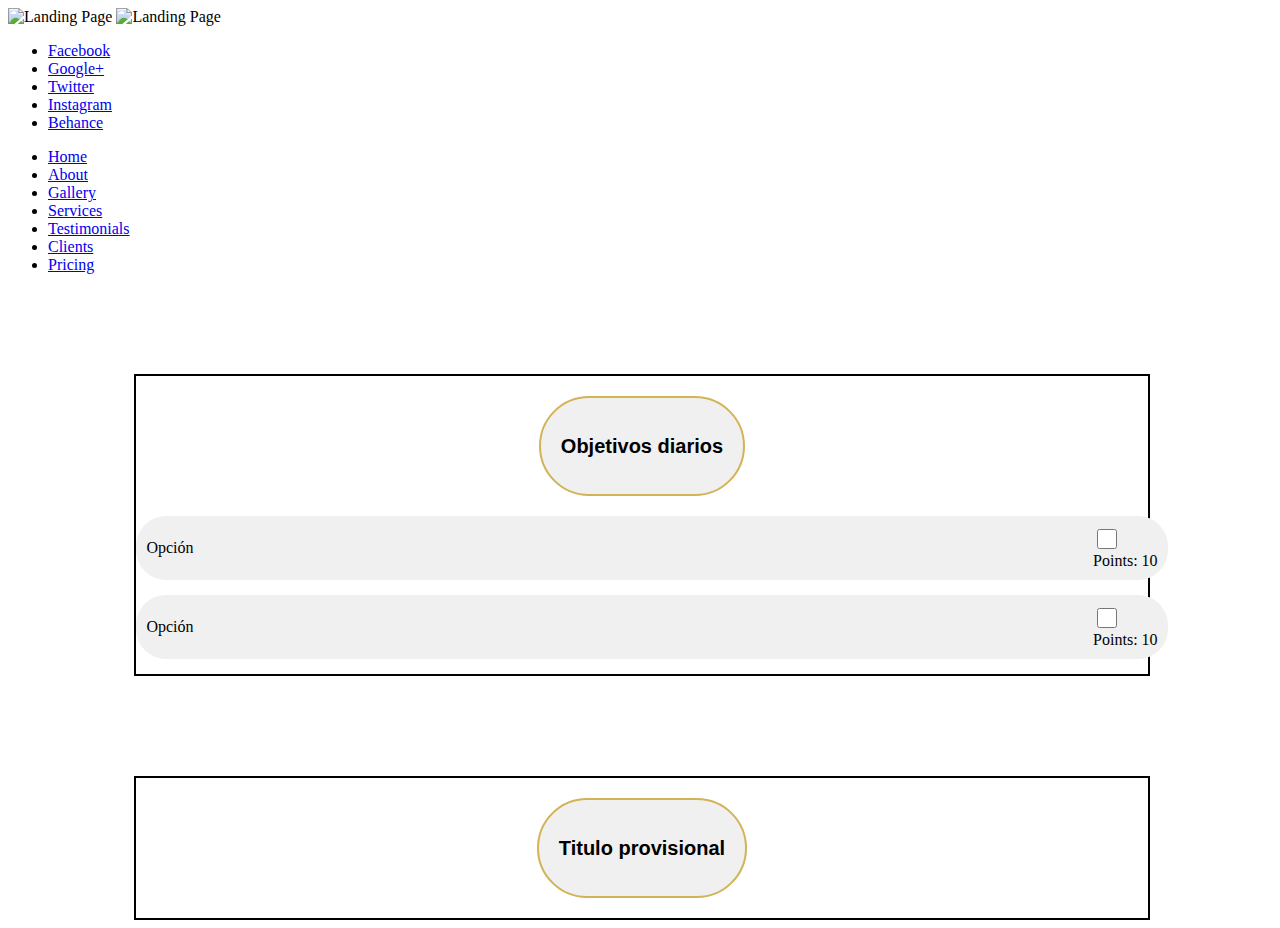
==== commit dc92718b: "Adelanto plantilla FrontEnd" ====
--- a/index.html
+++ b/index.html
@@ -1,10 +1,10 @@
 <!DOCTYPE html>
 <html>
-<head lang="en">
+<head lang="es">
     <meta charset="UTF-8">
 
     <!--Page Title-->
-    <title>Namari - Free Landing Page Template</title>
+    <title>Provicional</title>
 
     <!--Meta Keywords and Description-->
     <meta name="keywords" content="">
@@ -16,6 +16,7 @@
 
     <!-- Main CSS Files -->
     <link rel="stylesheet" href="css/style.css">
+    <link rel="stylesheet" href="css/estilos.css">
 
     <!-- Namari Color CSS -->
     <link rel="stylesheet" href="css/namari-color.css">
@@ -26,20 +27,9 @@
     <!-- Animate CSS-->
     <link href="css/animate.css" rel="stylesheet" type="text/css">
 
-    <!--Google Webfonts-->
     <link href='https://fonts.googleapis.com/css?family=Open+Sans:400,300,600,700,800' rel='stylesheet' type='text/css'>
 </head>
 <body>
-
-<!-- Preloader -->
-<div id="preloader">
-    <div id="status" class="la-ball-triangle-path">
-        <div></div>
-        <div></div>
-        <div></div>
-    </div>
-</div>
-<!--End of Preloader-->
 
 <div class="page-border" data-wow-duration="0.7s" data-wow-delay="0.2s">
     <div class="top-border wow fadeInDown animated" style="visibility: visible; animation-name: fadeInDown;"></div>
@@ -137,416 +127,46 @@
                 </div>
             </div>
         </div><!--End of Header-->
-
-        <!--Banner Content-->
-        <div id="banner-content" class="row clearfix">
-
-            <div class="col-38">
-
-                <div class="section-heading">
-                    <h1>A FREE AND SIMPLE LANDING PAGE</h1>
-                    <h2>Namari is a free landing page template you can use for your projects. It is free to use for your
-                        personal and commercial projects, enjoy!</h2>
-                </div>
-
-                <!--Call to Action-->
-                <a href="#" class="button">START CREATING TODAY</a>
-                <!--End Call to Action-->
-
-            </div>
-
-        </div><!--End of Row-->
     </header>
 
-    <!--Main Content Area-->
-    <main id="content">
+<div class="contenedor_general">
+    <div class="contenedor">
+          <div class="caja col-1">
+              <h2>Objetivos diarios</h2>
+          </div>
+    </div>
 
-        <!--Introduction-->
-        <section id="about" class="introduction scrollto">
+    <div class="isla col-1">
+      <label class="opcion" for="mi_checkbox">Opción</label>
+      <div class="namari-color">
+          <div class="checkbox-wrapper">
+              <input type="checkbox" id="mi_checkbox" />
+              <label for="mi_checkbox"></label>
+          </div>
+          <p class="points">Points: 10</p>
+    </div>
+  </div>
 
-            <div class="row clearfix">
-
-                <div class="col-3">
-                    <div class="section-heading">
-                        <h3>SUCCESS</h3>
-                        <h2 class="section-title">How We Help You To Sell Your Product</h2>
-                        <p class="section-subtitle">Lorem ipsum dolor sit amet, consectetur adipiscing elit, sed do
-                            eiusmod tempor incididunt ut labore et dolore magna aliqua. Ut enim ad minim veniam!</p>
-                    </div>
-
-                </div>
-
-                <div class="col-2-3">
-
-                    <!--Icon Block-->
-                    <div class="col-2 icon-block icon-top wow fadeInUp" data-wow-delay="0.1s">
-                        <!--Icon-->
-                        <div class="icon">
-                            <i class="fa fa-html5 fa-2x"></i>
-                        </div>
-                        <!--Icon Block Description-->
-                        <div class="icon-block-description">
-                            <h4>HTML5 &amp; CSS3</h4>
-                            <p>Has ne tritani atomorum conclusionemque, in dolorum volumus cotidieque eum. At vis choro
-                                neglegentur iudico</p>
-                        </div>
-                    </div>
-                    <!--End of Icon Block-->
-
-                    <!--Icon Block-->
-                    <div class="col-2 icon-block icon-top wow fadeInUp" data-wow-delay="0.3s">
-                        <!--Icon-->
-                        <div class="icon">
-                            <i class="fa fa-bolt fa-2x"></i>
-                        </div>
-                        <!--Icon Block Description-->
-                        <div class="icon-block-description">
-                            <h4>Easy to Use</h4>
-                            <p>Cu vero ipsum vim, doctus facilisi sea in. Eam ex falli honestatis repudiandae, sit
-                                detracto mediocrem disputationi</p>
-                        </div>
-                    </div>
-                    <!--End of Icon Block-->
-
-                    <!--Icon Block-->
-                    <div class="col-2 icon-block icon-top wow fadeInUp" data-wow-delay="0.5s">
-                        <!--Icon-->
-                        <div class="icon">
-                            <i class="fa fa-tablet fa-2x"></i>
-                        </div>
-                        <!--Icon Block Description-->
-                        <div class="icon-block-description">
-                            <h4>Fully Responsive</h4>
-                            <p>Id porro tritani recusabo usu, eum intellegam consequuntur et. Fugit debet ea sit, an pro
-                                nemore vivendum</p>
-                        </div>
-                    </div>
-                    <!--End of Icon Block-->
-
-                    <!--Icon Block-->
-                    <div class="col-2 icon-block icon-top wow fadeInUp" data-wow-delay="0.5s">
-                        <!--Icon-->
-                        <div class="icon">
-                            <i class="fa fa-rocket fa-2x"></i>
-                        </div>
-                        <!--Icon Block Description-->
-                        <div class="icon-block-description">
-                            <h4>Parallax Effect</h4>
-                            <p>Id porro tritani recusabo usu, eum intellegam consequuntur et. Fugit debet ea sit, an pro
-                                nemore vivendum</p>
-                        </div>
-                    </div>
-                    <!--End of Icon Block-->
-
-                </div>
-
-            </div>
+  <div class="isla col-1">
+    <label class="opcion" for="mi_checkbox">Opción</label>
+    <div class="namari-color">
+        <div class="checkbox-wrapper">
+            <input type="checkbox" id="mi_checkbox" />
+            <label for="mi_checkbox"></label>
+        </div>
+        <p class="points">Points: 10</p>
+  </div>
+</div>
+</div>
 
 
-        </section>
-        <!--End of Introduction-->
-
-
-        <!--Gallery-->
-        <aside id="gallery" class="row text-center scrollto clearfix" data-featherlight-gallery
-                 data-featherlight-filter="a">
-
-                <a href="images/gallery-images/gallery-image-1.jpg" data-featherlight="image" class="col-3 wow fadeIn"
-                   data-wow-delay="0.1s"><img src="images/gallery-images/gallery-image-1.jpg" alt="Landing Page"/></a>
-                <a href="images/gallery-images/gallery-image-2.jpg" data-featherlight="image" class="col-3 wow fadeIn"
-                   data-wow-delay="0.3s"><img src="images/gallery-images/gallery-image-2.jpg" alt="Landing Page"/></a>
-                <a href="images/gallery-images/gallery-image-3.jpg" data-featherlight="image" class="col-3 wow fadeIn"
-                   data-wow-delay="0.5s"><img src="images/gallery-images/gallery-image-3.jpg" alt="Landing Page"/></a>
-                <a href="images/gallery-images/gallery-image-4.jpg" data-featherlight="image" class="col-3 wow fadeIn"
-                   data-wow-delay="1.1s"><img src="images/gallery-images/gallery-image-4.jpg" alt="Landing Page"/></a>
-                <a href="images/gallery-images/gallery-image-5.jpg" data-featherlight="image" class="col-3 wow fadeIn"
-                   data-wow-delay="0.9s"><img src="images/gallery-images/gallery-image-5.jpg" alt="Landing Page"/></a>
-                <a href="images/gallery-images/gallery-image-6.jpg" data-featherlight="image" class="col-3 wow fadeIn"
-                   data-wow-delay="0.7s"><img src="images/gallery-images/gallery-image-6.jpg" alt="Landing Page"/></a>
-
-        </aside>
-        <!--End of Gallery-->
-
-
-        <!--Content Section-->
-        <div id="services" class="scrollto clearfix">
-
-            <div class="row no-padding-bottom clearfix">
-
-
-                <!--Content Left Side-->
-                <div class="col-3">
-                    <!--User Testimonial-->
-                    <blockquote class="testimonial text-right bigtest">
-                        <q>Lorem ipsum dolor sit amet, consectetur adipiscing elit, sed do eiusmod tempor incididunt ut
-                            labore
-                            et dolore magna aliqua</q>
-                        <footer>— John Doe, Happy Customer</footer>
-                    </blockquote>
-                    <!-- End of Testimonial-->
-
-                </div>
-                <!--End Content Left Side-->
-
-                <!--Content of the Right Side-->
-                <div class="col-3">
-                    <div class="section-heading">
-                        <h3>BELIEVING</h3>
-                        <h2 class="section-title">Focusing On What Matters Most</h2>
-                        <p class="section-subtitle">Lorem ipsum dolor sit amet, consectetur adipiscing elit, sed do
-                            eiusmod tempor incididunt ut labore et dolore magna aliqua. Ut enim ad minim veniam!</p>
-                    </div>
-                    <p>Sed ut perspiciatis unde omnis iste natus error sit voluptatem accusantium doloremque laudantium,
-                        totam rem aperiam, eaque ipsa quae ab illo inventore veritatis et quasi architecto beatae vitae
-                        dicta sunt explicabo.
-                    </p>
-                    <p>
-                        Nemo enim ipsam voluptatem quia voluptas sit aspernatur aut odit aut fugit, sed quia
-                        consequuntur magni dolores eos qui ratione voluptatem sequi nesciunt.
-                        Neque porro quisquam est, qui dolorem ipsum quia dolor sit amet!
-                    </p>
-                    <!-- Just replace the Video ID "UYJ5IjBRlW8" with the ID of your video on YouTube (Found within the URL) -->
-                    <a href="#" data-videoid="UYJ5IjBRlW8" data-videosite="youtube" class="button video link-lightbox">
-                        WATCH VIDEO <i class="fa fa-play" aria-hidden="true"></i>
-                    </a>
-                </div>
-                <!--End Content Right Side-->
-
-                <div class="col-3">
-                    <img src="images/dancer.jpg" alt="Dancer"/>
-                </div>
-
-            </div>
-
-
+<div class="contenedor_general">
+    <div class="contenedor col-1">
+        <div class="caja col-1">
+            <h2>Titulo provisional</h2>
         </div>
-        <!--End of Content Section-->
-
-        <!--Testimonials-->
-        <aside id="testimonials" class="scrollto text-center" data-enllax-ratio=".2">
-
-            <div class="row clearfix">
-
-                <div class="section-heading">
-                    <h3>FEEDBACK</h3>
-                    <h2 class="section-title">What our customers are saying</h2>
-                </div>
-
-                <!--User Testimonial-->
-                <blockquote class="col-3 testimonial classic">
-                    <img src="images/user-images/user-1.jpg" alt="User"/>
-                    <q>Lorem ipsum dolor sit amet, consectetur adipiscing elit, sed do eiusmod tempor incididunt ut
-                        labore
-                        et dolore magna aliqua</q>
-                    <footer>John Doe - Happy Customer</footer>
-                </blockquote>
-                <!-- End of Testimonial-->
-
-                <!--User Testimonial-->
-                <blockquote class="col-3 testimonial classic">
-                    <img src="images/user-images/user-2.jpg" alt="User"/>
-                    <q>Lorem ipsum dolor sit amet, consectetur adipiscing elit, sed do eiusmod tempor incididunt ut
-                        labore
-                        et dolore magna aliqua</q>
-                    <footer>Roslyn Doe - Happy Customer</footer>
-                </blockquote>
-                <!-- End of Testimonial-->
-
-                <!--User Testimonial-->
-                <blockquote class="col-3 testimonial classic">
-                    <img src="images/user-images/user-3.jpg" alt="User"/>
-                    <q>Lorem ipsum dolor sit amet, consectetur adipiscing elit, sed do eiusmod tempor incididunt ut
-                        labore
-                        et dolore magna aliqua</q>
-                    <footer>Thomas Doe - Happy Customer</footer>
-                </blockquote>
-                <!-- End of Testimonial-->
-
-            </div>
-
-        </aside>
-        <!--End of Testimonials-->
-
-        <!--Clients-->
-        <section id="clients" class="scrollto clearfix">
-            <div class="row clearfix">
-
-                <div class="col-3">
-
-                    <div class="section-heading">
-                        <h3>TRUST</h3>
-                        <h2 class="section-title">Companies who use our services</h2>
-                        <p class="section-subtitle">Lorem ipsum dolor sit amet, consectetur adipiscing elit, sed do
-                            eiusmod
-                            tempor incididunt ut labore et dolore magna aliqua. Ut enim ad minim veniam!</p>
-                    </div>
-
-                </div>
-
-                <div class="col-2-3">
-
-                    <a href="#" class="col-3">
-                        <img src="images/company-images/company-logo1.png" alt="Company"/>
-                        <div class="client-overlay"><span>Tree</span></div>
-                    </a>
-                    <a href="#" class="col-3">
-                        <img src="images/company-images/company-logo2.png" alt="Company"/>
-                        <div class="client-overlay"><span>Fingerprint</span></div>
-                    </a>
-                    <a href="#" class="col-3">
-                        <img src="images/company-images/company-logo3.png" alt="Company"/>
-                        <div class="client-overlay"><span>The Man</span></div>
-                    </a>
-                    <a href="#" class="col-3">
-                        <img src="images/company-images/company-logo4.png" alt="Company"/>
-                        <div class="client-overlay"><span>Mustache</span></div>
-                    </a>
-                    <a href="#" class="col-3">
-                        <img src="images/company-images/company-logo5.png" alt="Company"/>
-                        <div class="client-overlay"><span>Goat</span></div>
-                    </a>
-                    <a href="#" class="col-3">
-                        <img src="images/company-images/company-logo6.png" alt="Company"/>
-                        <div class="client-overlay"><span>Justice</span></div>
-                    </a>
-                    <a href="#" class="col-3">
-                        <img src="images/company-images/company-logo7.png" alt="Company"/>
-                        <div class="client-overlay"><span>Ball</span></div>
-                    </a>
-                    <a href="#" class="col-3">
-                        <img src="images/company-images/company-logo8.png" alt="Company"/>
-                        <div class="client-overlay"><span>Cold</span></div>
-                    </a>
-
-                    <a href="#" class="col-3">
-                        <img src="images/company-images/company-logo9.png" alt="Company"/>
-                        <div class="client-overlay"><span>Cold</span></div>
-                    </a>
-
-                </div>
-
-            </div>
-        </section>
-        <!--End of Clients-->
-
-        <!--Pricing Tables-->
-        <section id="pricing" class="secondary-color text-center scrollto clearfix ">
-            <div class="row clearfix">
-
-                <div class="section-heading">
-                    <h3>YOUR CHOICE</h3>
-                    <h2 class="section-title">We have the right package for you</h2>
-                </div>
-
-                <!--Pricing Block-->
-                <div class="pricing-block col-3 wow fadeInUp" data-wow-delay="0.4s">
-                    <div class="pricing-block-content">
-                        <h3>Personal</h3>
-                        <p class="pricing-sub">The standard version</p>
-                        <div class="pricing">
-                            <div class="price"><span>$</span>19</div>
-                            <p>Lorem ipsum dolor sit amet, consectetur adipiscing elit</p>
-                        </div>
-                        <ul>
-                            <li>5 Downloads</li>
-                            <li>2 Extensions</li>
-                            <li>Tutorials</li>
-                            <li>Forum Support</li>
-                            <li>1 year free updates</li>
-                        </ul>
-                        <a href="#" class="button">BUY TODAY</a>
-                    </div>
-                </div>
-                <!--End Pricing Block-->
-
-                <!--Pricing Block-->
-                <div class="pricing-block featured col-3 wow fadeInUp" data-wow-delay="0.6s">
-                    <div class="pricing-block-content">
-                        <h3>Student</h3>
-                        <p class="pricing-sub">Most popular choice</p>
-                        <div class="pricing">
-                            <div class="price"><span>$</span>29</div>
-                            <p>Lorem ipsum dolor sit amet, consectetur adipiscing elit</p>
-                        </div>
-                        <ul>
-                            <li>15 Downloads</li>
-                            <li>5 Extensions</li>
-                            <li>Tutorials with Files</li>
-                            <li>Forum Support</li>
-                            <li>2 years free updates</li>
-                        </ul>
-                        <a href="#" class="button">BUY TODAY</a>
-                    </div>
-                </div>
-                <!--End Pricing Block-->
-
-                <!--Pricing Block-->
-                <div class="pricing-block col-3 wow fadeInUp" data-wow-delay="0.8s">
-                    <div class="pricing-block-content">
-                        <h3>Business</h3>
-                        <p class="pricing-sub">For the whole team</p>
-                        <div class="pricing">
-                            <div class="price"><span>$</span>49</div>
-                            <p>Lorem ipsum dolor sit amet, consectetur adipiscing elit</p>
-                        </div>
-                        <ul>
-                            <li>Unlimited Downloads</li>
-                            <li>Unlimited Extensions</li>
-                            <li>HD Video Tutorials</li>
-                            <li>Chat Support</li>
-                            <li>Lifetime free updates</li>
-                        </ul>
-                        <a href="#" class="button">BUY TODAY</a>
-                    </div>
-                </div>
-                <!--End Pricing Block-->
-
-            </div>
-        </section>
-        <!--End of Pricing Tables-->
-
-    </main>
-    <!--End Main Content Area-->
-
-
-    <!--Footer-->
-    <footer id="landing-footer" class="clearfix">
-        <div class="row clearfix">
-
-            <p id="copyright" class="col-2">Made with love by <a href="https://www.shapingrain.com">ShapingRain</a></p>
-
-            <!--Social Icons in Footer-->
-            <ul class="col-2 social-icons">
-                <li>
-                    <a target="_blank" title="Facebook" href="https://www.facebook.com/username">
-                        <i class="fa fa-facebook fa-1x"></i><span>Facebook</span>
-                    </a>
-                </li>
-                <li>
-                    <a target="_blank" title="Google+" href="http://google.com/+username">
-                        <i class="fa fa-google-plus fa-1x"></i><span>Google+</span>
-                    </a>
-                </li>
-                <li>
-                    <a target="_blank" title="Twitter" href="http://www.twitter.com/username">
-                        <i class="fa fa-twitter fa-1x"></i><span>Twitter</span>
-                    </a>
-                </li>
-                <li>
-                    <a target="_blank" title="Instagram" href="http://www.instagram.com/username">
-                        <i class="fa fa-instagram fa-1x"></i><span>Instagram</span>
-                    </a>
-                </li>
-                <li>
-                    <a target="_blank" title="behance" href="http://www.behance.net">
-                        <i class="fa fa-behance fa-1x"></i><span>Behance</span>
-                    </a>
-                </li>
-            </ul>
-            <!--End of Social Icons in Footer-->
-        </div>
-    </footer>
-    <!--End of Footer-->
+    </div>
+</div>
 
 </div>
 
@@ -566,4 +186,4 @@
 
 
 </body>
-</html>+</html>
--- a/css/estilos.css
+++ b/css/estilos.css
@@ -0,0 +1,69 @@
+.contenedor_general{
+  display: block;
+  margin-left: 10%;
+  width: 80%;
+  border: 2px solid #000;
+  margin-top: 100px;
+}
+.contenedor {
+    display: flex; /* Utilizar flexbox para alinear las cajas */
+    justify-content: center; /* Centrar horizontalmente */
+    align-items: center;
+}
+
+.caja {
+    border: 2px solid #d2b356;
+    background-color: #f0f0f0; /* Color de fondo de las cajas */
+    border-radius: 50px; /* Esquinas redondeadas */
+    padding: 20px; /* Espaciado interno */
+    text-align: center;
+    margin: 20px;
+}
+
+.caja h2{
+  font-size: 20px;
+  font-family: Helvetica;
+}
+
+.boton-circular {
+    width: 40px; /* Ancho del botón */
+    height: 40px; /* Altura del botón */
+    border-radius: 50%; /* Hacer el botón circular */
+    background-color: #007bff; /* Color de fondo del botón */
+    color: #fff; /* Color del texto del botón */
+    font-size: 16px; /* Tamaño de fuente del botón */
+    border: none; /* Eliminar borde del botón */
+    cursor: pointer; /* Cambiar el cursor al pasar sobre el botón */
+}
+
+/* cajas de checkbox */
+
+.isla {
+    background-color: #f0f0f0;
+    padding: 10px;
+    border-radius: 30px;
+    margin-bottom: 15px;
+    display: flex;
+    justify-content: space-between; /* Alinea los elementos al principio y al final */
+    align-items: center;
+    width: 100%;
+}
+
+.opcion {
+    margin-right: 10px;
+}
+
+.checkbox-wrapper {
+    display: flex;
+    align-items: center; /* Alinea verticalmente el checkbox y su etiqueta */
+}
+
+.checkbox-wrapper input[type="checkbox"] {
+    width: 20px; /* Ajusta el tamaño del checkbox */
+    height: 20px;
+    margin-right: 5px; /* Agrega un espacio entre el checkbox y la etiqueta */
+}
+
+.points {
+    margin: 0; /* Elimina el margen del párrafo */
+}
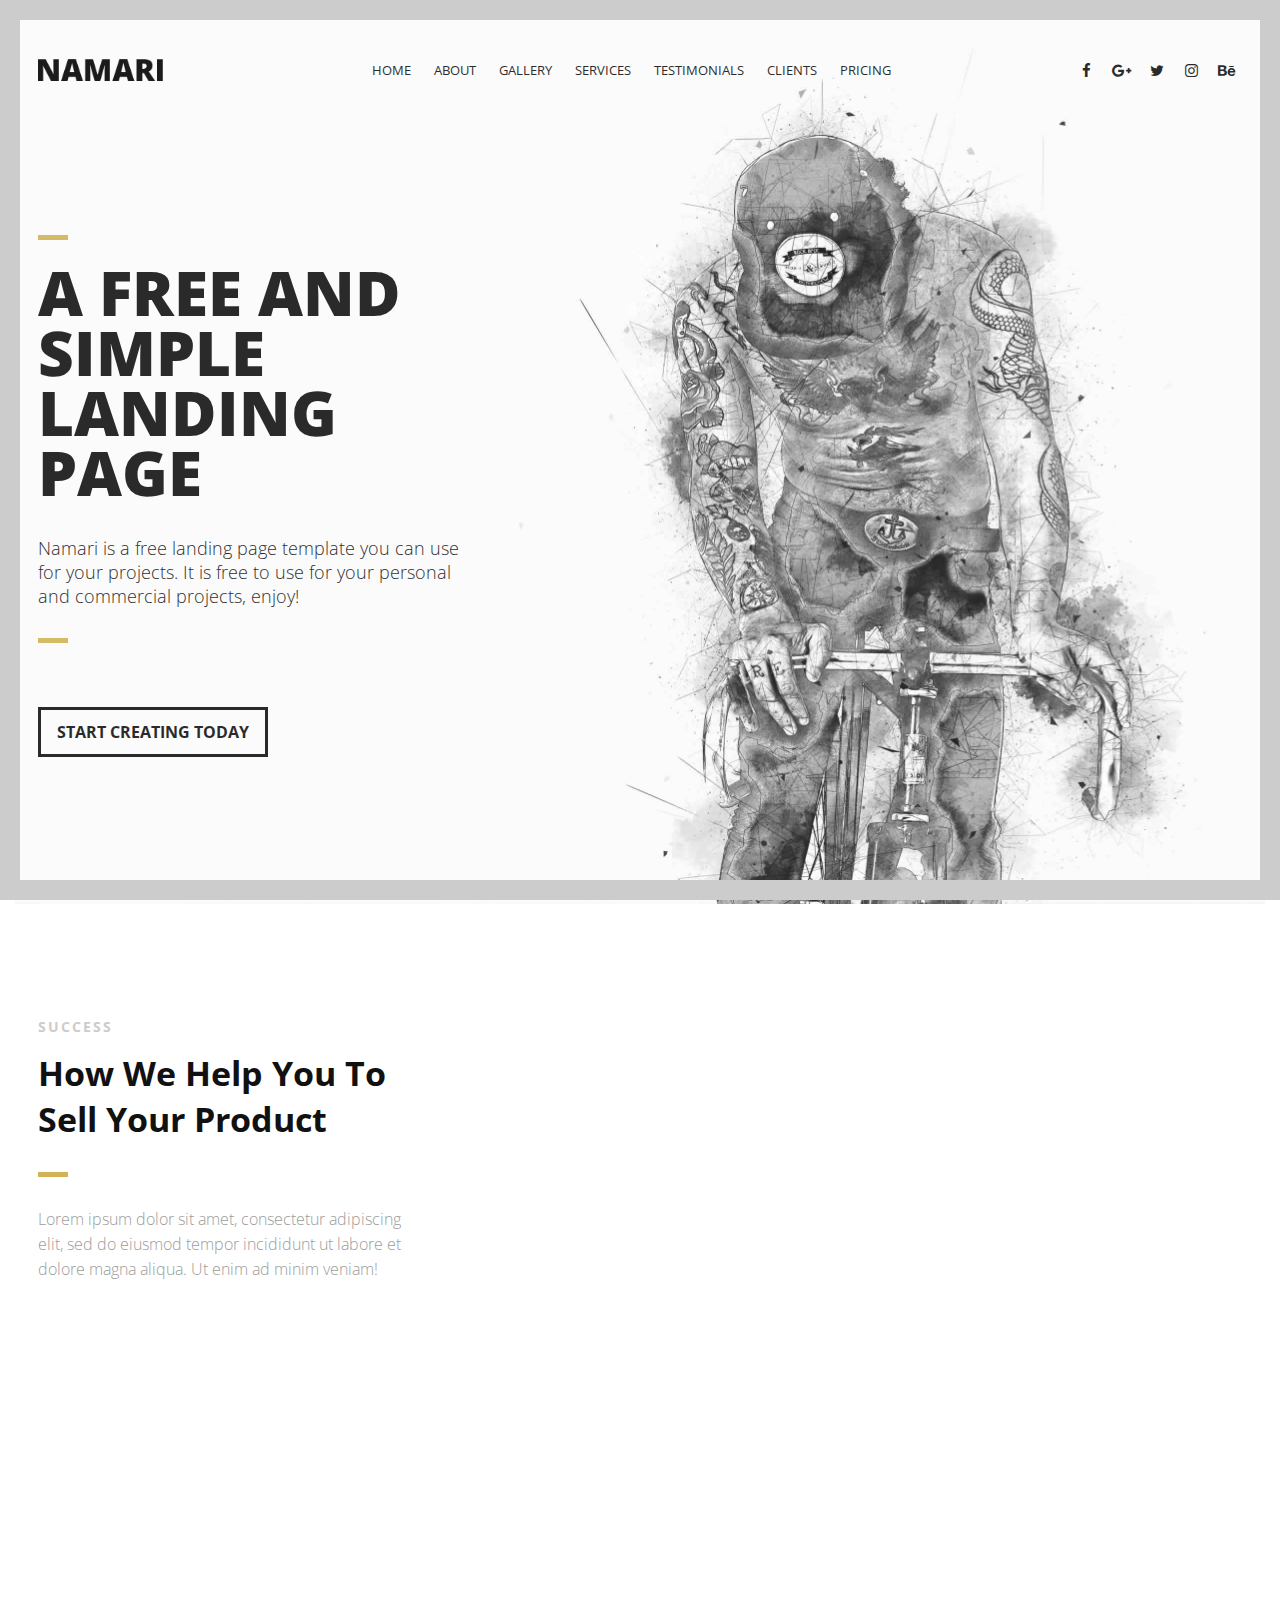
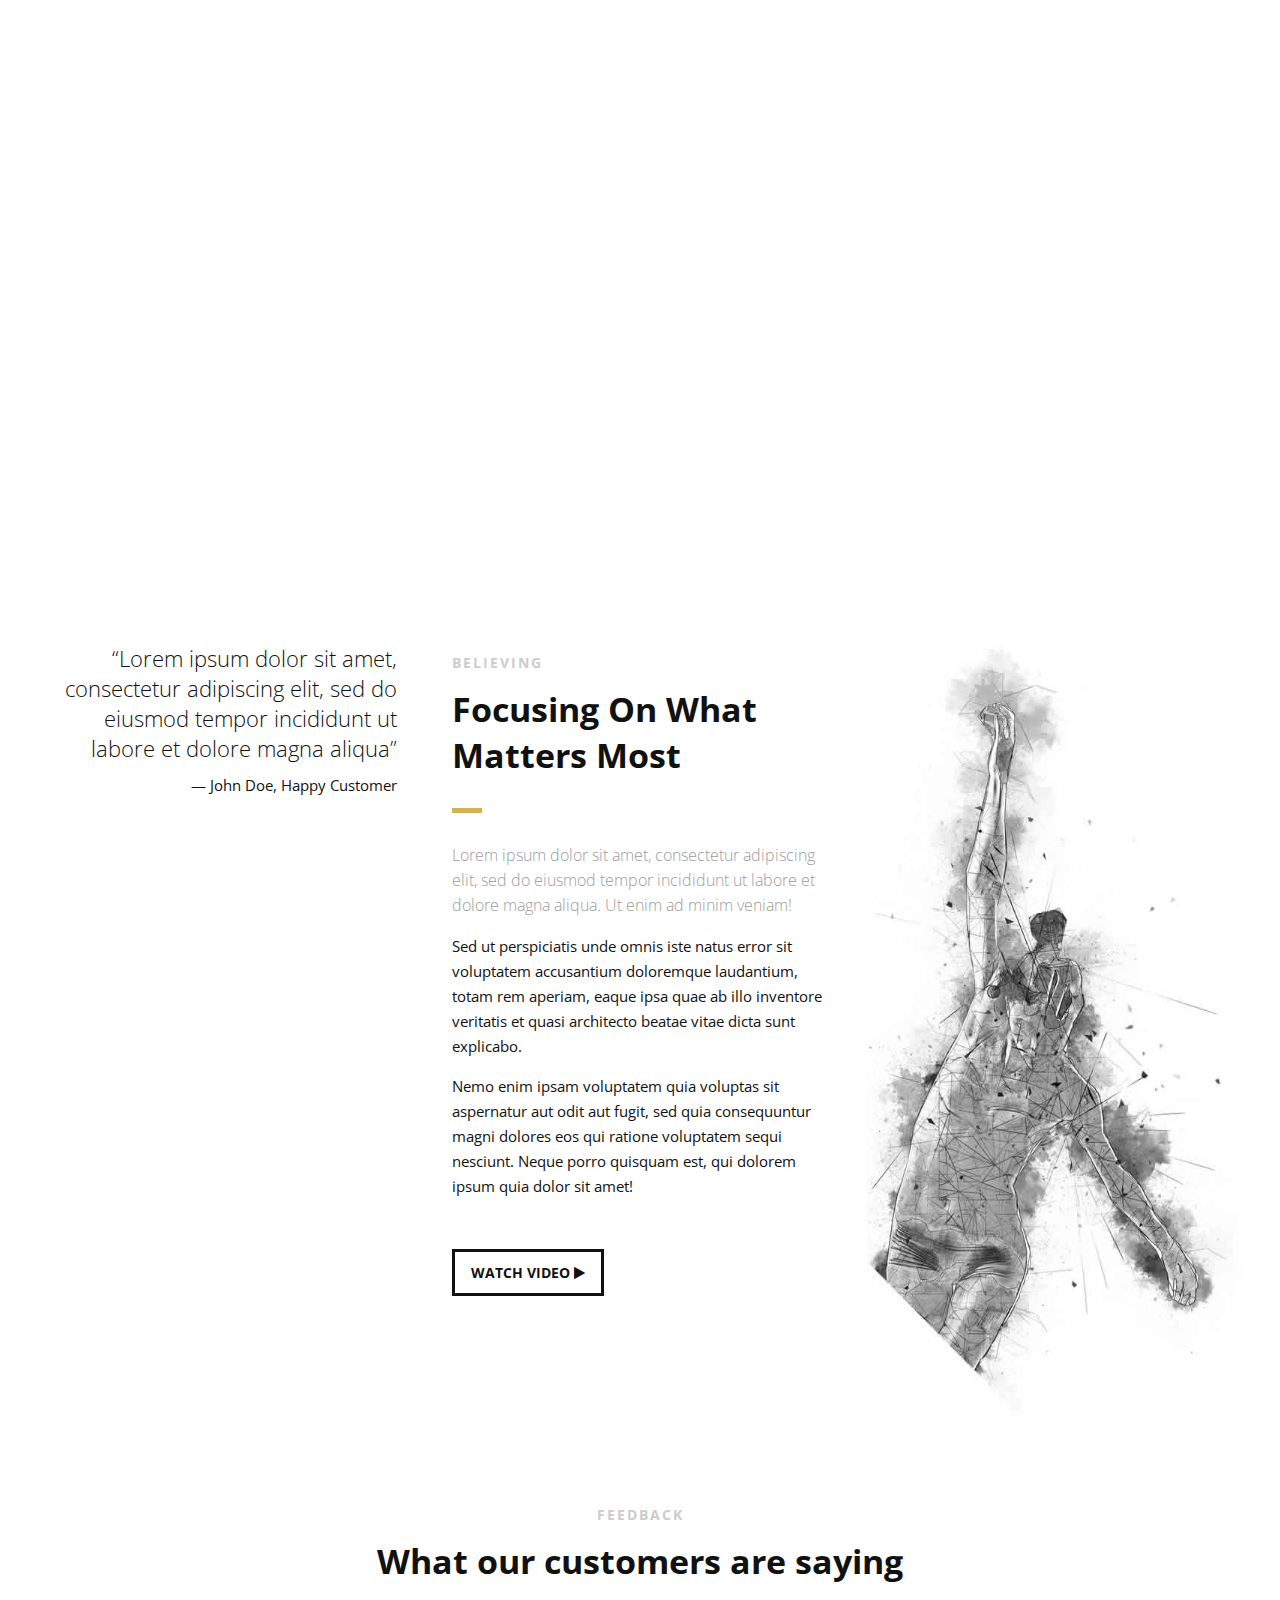
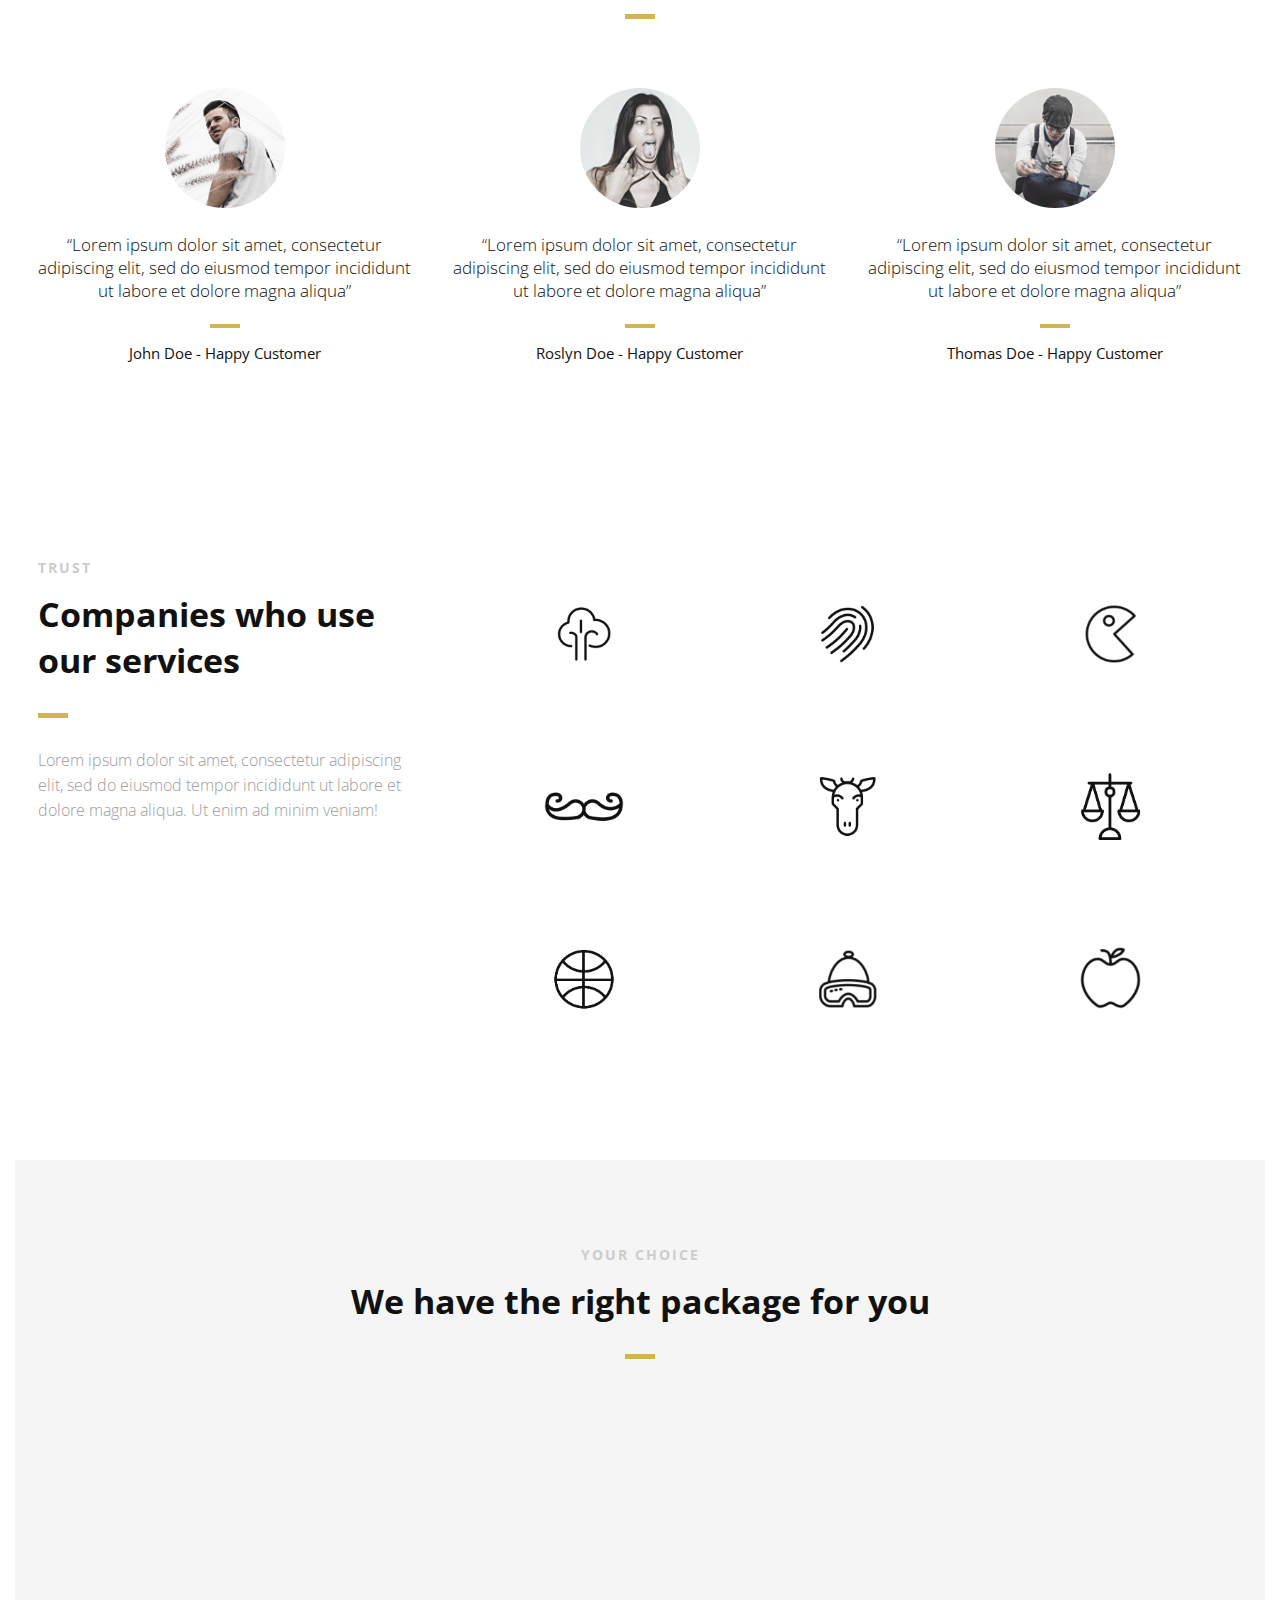
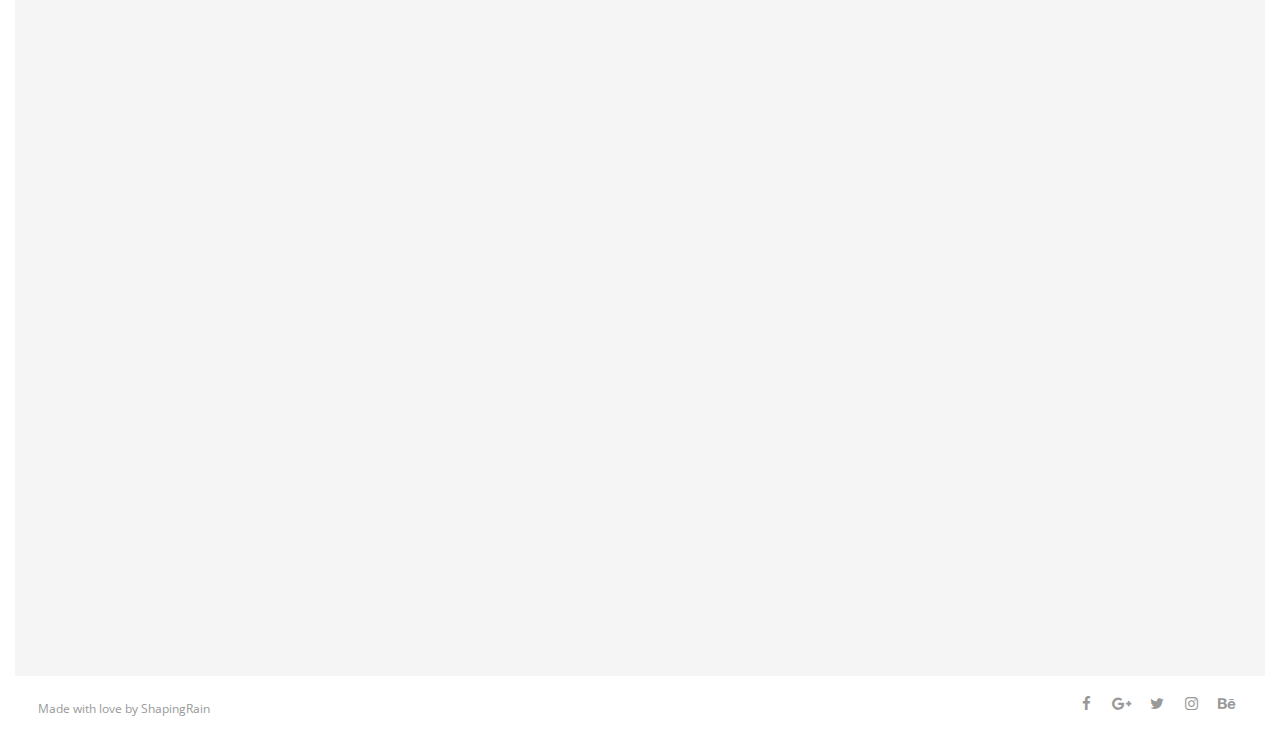
==== commit 45490aaf: "Change Santiago Branch" ====
--- a/index.html
+++ b/index.html
@@ -1,189 +1,569 @@
-<!DOCTYPE html>
-<html>
-<head lang="es">
-    <meta charset="UTF-8">
-
-    <!--Page Title-->
-    <title>Provicional</title>
-
-    <!--Meta Keywords and Description-->
-    <meta name="keywords" content="">
-    <meta name="description" content="">
-    <meta name="viewport" content="width=device-width, initial-scale=1.0, user-scalable=no"/>
-
-    <!--Favicon-->
-    <link rel="shortcut icon" href="images/favicon.ico" title="Favicon"/>
-
-    <!-- Main CSS Files -->
-    <link rel="stylesheet" href="css/style.css">
-    <link rel="stylesheet" href="css/estilos.css">
-
-    <!-- Namari Color CSS -->
-    <link rel="stylesheet" href="css/namari-color.css">
-
-    <!--Icon Fonts - Font Awesome Icons-->
-    <link rel="stylesheet" href="css/font-awesome.min.css">
-
-    <!-- Animate CSS-->
-    <link href="css/animate.css" rel="stylesheet" type="text/css">
-
-    <link href='https://fonts.googleapis.com/css?family=Open+Sans:400,300,600,700,800' rel='stylesheet' type='text/css'>
-</head>
-<body>
-
-<div class="page-border" data-wow-duration="0.7s" data-wow-delay="0.2s">
-    <div class="top-border wow fadeInDown animated" style="visibility: visible; animation-name: fadeInDown;"></div>
-    <div class="right-border wow fadeInRight animated" style="visibility: visible; animation-name: fadeInRight;"></div>
-    <div class="bottom-border wow fadeInUp animated" style="visibility: visible; animation-name: fadeInUp;"></div>
-    <div class="left-border wow fadeInLeft animated" style="visibility: visible; animation-name: fadeInLeft;"></div>
-</div>
-
-<div id="wrapper">
-
-    <header id="banner" class="scrollto clearfix" data-enllax-ratio=".5">
-        <div id="header" class="nav-collapse">
-            <div class="row clearfix">
-                <div class="col-1">
-
-                    <!--Logo-->
-                    <div id="logo">
-
-                        <!--Logo that is shown on the banner-->
-                        <img src="images/logo.png" id="banner-logo" alt="Landing Page"/>
-                        <!--End of Banner Logo-->
-
-                        <!--The Logo that is shown on the sticky Navigation Bar-->
-                        <img src="images/logo-2.png" id="navigation-logo" alt="Landing Page"/>
-                        <!--End of Navigation Logo-->
-
-                    </div>
-                    <!--End of Logo-->
-
-                    <aside>
-
-                        <!--Social Icons in Header-->
-                        <ul class="social-icons">
-                            <li>
-                                <a target="_blank" title="Facebook" href="https://www.facebook.com/username">
-                                    <i class="fa fa-facebook fa-1x"></i><span>Facebook</span>
-                                </a>
-                            </li>
-                            <li>
-                                <a target="_blank" title="Google+" href="http://google.com/+username">
-                                    <i class="fa fa-google-plus fa-1x"></i><span>Google+</span>
-                                </a>
-                            </li>
-                            <li>
-                                <a target="_blank" title="Twitter" href="http://www.twitter.com/username">
-                                    <i class="fa fa-twitter fa-1x"></i><span>Twitter</span>
-                                </a>
-                            </li>
-                            <li>
-                                <a target="_blank" title="Instagram" href="http://www.instagram.com/username">
-                                    <i class="fa fa-instagram fa-1x"></i><span>Instagram</span>
-                                </a>
-                            </li>
-                            <li>
-                                <a target="_blank" title="behance" href="http://www.behance.net">
-                                    <i class="fa fa-behance fa-1x"></i><span>Behance</span>
-                                </a>
-                            </li>
-                        </ul>
-                        <!--End of Social Icons in Header-->
-
-                    </aside>
-
-                    <!--Main Navigation-->
-                    <nav id="nav-main">
-                        <ul>
-                            <li>
-                                <a href="#banner">Home</a>
-                            </li>
-                            <li>
-                                <a href="#about">About</a>
-                            </li>
-                            <li>
-                                <a href="#gallery">Gallery</a>
-                            </li>
-                            <li>
-                                <a href="#services">Services</a>
-                            </li>
-                            <li>
-                                <a href="#testimonials">Testimonials</a>
-                            </li>
-                            <li>
-                                <a href="#clients">Clients</a>
-                            </li>
-                            <li>
-                                <a href="#pricing">Pricing</a>
-                            </li>
-                        </ul>
-                    </nav>
-                    <!--End of Main Navigation-->
-
-                    <div id="nav-trigger"><span></span></div>
-                    <nav id="nav-mobile"></nav>
-
-                </div>
-            </div>
-        </div><!--End of Header-->
-    </header>
-
-<div class="contenedor_general">
-    <div class="contenedor">
-          <div class="caja col-1">
-              <h2>Objetivos diarios</h2>
-          </div>
-    </div>
-
-    <div class="isla col-1">
-      <label class="opcion" for="mi_checkbox">Opción</label>
-      <div class="namari-color">
-          <div class="checkbox-wrapper">
-              <input type="checkbox" id="mi_checkbox" />
-              <label for="mi_checkbox"></label>
-          </div>
-          <p class="points">Points: 10</p>
-    </div>
-  </div>
-
-  <div class="isla col-1">
-    <label class="opcion" for="mi_checkbox">Opción</label>
-    <div class="namari-color">
-        <div class="checkbox-wrapper">
-            <input type="checkbox" id="mi_checkbox" />
-            <label for="mi_checkbox"></label>
-        </div>
-        <p class="points">Points: 10</p>
-  </div>
-</div>
-</div>
-
-
-<div class="contenedor_general">
-    <div class="contenedor col-1">
-        <div class="caja col-1">
-            <h2>Titulo provisional</h2>
-        </div>
-    </div>
-</div>
-
-</div>
-
-<!-- Include JavaScript resources -->
-<script src="js/jquery.1.8.3.min.js"></script>
-<script src="js/wow.min.js"></script>
-<script src="js/featherlight.min.js"></script>
-<script src="js/featherlight.gallery.min.js"></script>
-<script src="js/jquery.enllax.min.js"></script>
-<script src="js/jquery.scrollUp.min.js"></script>
-<script src="js/jquery.easing.min.js"></script>
-<script src="js/jquery.stickyNavbar.min.js"></script>
-<script src="js/jquery.waypoints.min.js"></script>
-<script src="js/images-loaded.min.js"></script>
-<script src="js/lightbox.min.js"></script>
-<script src="js/site.js"></script>
-
-
-</body>
-</html>
+<!DOCTYPE html>
+<html>
+<head lang="en">
+    <meta charset="UTF-8">
+
+    <!--Page Title-->
+    <title>Namari - Free Landing Page Template</title>
+
+    <!--Meta Keywords and Description-->
+    <meta name="keywords" content="">
+    <meta name="description" content="">
+    <meta name="viewport" content="width=device-width, initial-scale=1.0, user-scalable=no"/>
+
+    <!--Favicon-->
+    <link rel="shortcut icon" href="images/favicon.ico" title="Favicon"/>
+
+    <!-- Main CSS Files -->
+    <link rel="stylesheet" href="css/style.css">
+
+    <!-- Namari Color CSS -->
+    <link rel="stylesheet" href="css/namari-color.css">
+
+    <!--Icon Fonts - Font Awesome Icons-->
+    <link rel="stylesheet" href="css/font-awesome.min.css">
+
+    <!-- Animate CSS-->
+    <link href="css/animate.css" rel="stylesheet" type="text/css">
+
+    <!--Google Webfonts-->
+    <link href='https://fonts.googleapis.com/css?family=Open+Sans:400,300,600,700,800' rel='stylesheet' type='text/css'>
+</head>
+<body>
+
+<!-- Preloader -->
+<div id="preloader">
+    <div id="status" class="la-ball-triangle-path">
+        <div></div>
+        <div></div>
+        <div></div>
+    </div>
+</div>
+<!--End of Preloader-->
+
+<div class="page-border" data-wow-duration="0.7s" data-wow-delay="0.2s">
+    <div class="top-border wow fadeInDown animated" style="visibility: visible; animation-name: fadeInDown;"></div>
+    <div class="right-border wow fadeInRight animated" style="visibility: visible; animation-name: fadeInRight;"></div>
+    <div class="bottom-border wow fadeInUp animated" style="visibility: visible; animation-name: fadeInUp;"></div>
+    <div class="left-border wow fadeInLeft animated" style="visibility: visible; animation-name: fadeInLeft;"></div>
+</div>
+
+<div id="wrapper">
+
+    <header id="banner" class="scrollto clearfix" data-enllax-ratio=".5">
+        <div id="header" class="nav-collapse">
+            <div class="row clearfix">
+                <div class="col-1">
+
+                    <!--Logo-->
+                    <div id="logo">
+
+                        <!--Logo that is shown on the banner-->
+                        <img src="images/logo.png" id="banner-logo" alt="Landing Page"/>
+                        <!--End of Banner Logo-->
+
+                        <!--The Logo that is shown on the sticky Navigation Bar-->
+                        <img src="images/logo-2.png" id="navigation-logo" alt="Landing Page"/>
+                        <!--End of Navigation Logo-->
+
+                    </div>
+                    <!--End of Logo-->
+
+                    <aside>
+
+                        <!--Social Icons in Header-->
+                        <ul class="social-icons">
+                            <li>
+                                <a target="_blank" title="Facebook" href="https://www.facebook.com/username">
+                                    <i class="fa fa-facebook fa-1x"></i><span>Facebook</span>
+                                </a>
+                            </li>
+                            <li>
+                                <a target="_blank" title="Google+" href="http://google.com/+username">
+                                    <i class="fa fa-google-plus fa-1x"></i><span>Google+</span>
+                                </a>
+                            </li>
+                            <li>
+                                <a target="_blank" title="Twitter" href="http://www.twitter.com/username">
+                                    <i class="fa fa-twitter fa-1x"></i><span>Twitter</span>
+                                </a>
+                            </li>
+                            <li>
+                                <a target="_blank" title="Instagram" href="http://www.instagram.com/username">
+                                    <i class="fa fa-instagram fa-1x"></i><span>Instagram</span>
+                                </a>
+                            </li>
+                            <li>
+                                <a target="_blank" title="behance" href="http://www.behance.net">
+                                    <i class="fa fa-behance fa-1x"></i><span>Behance</span>
+                                </a>
+                            </li>
+                        </ul>
+                        <!--End of Social Icons in Header-->
+
+                    </aside>
+
+                    <!--Main Navigation-->
+                    <nav id="nav-main">
+                        <ul>
+                            <li>
+                                <a href="#banner">Home</a>
+                            </li>
+                            <li>
+                                <a href="#about">About</a>
+                            </li>
+                            <li>
+                                <a href="#gallery">Gallery</a>
+                            </li>
+                            <li>
+                                <a href="#services">Services</a>
+                            </li>
+                            <li>
+                                <a href="#testimonials">Testimonials</a>
+                            </li>
+                            <li>
+                                <a href="#clients">Clients</a>
+                            </li>
+                            <li>
+                                <a href="#pricing">Pricing</a>
+                            </li>
+                        </ul>
+                    </nav>
+                    <!--End of Main Navigation-->
+
+                    <div id="nav-trigger"><span></span></div>
+                    <nav id="nav-mobile"></nav>
+
+                </div>
+            </div>
+        </div><!--End of Header-->
+
+        <!--Banner Content-->
+        <div id="banner-content" class="row clearfix">
+
+            <div class="col-38">
+
+                <div class="section-heading">
+                    <h1>A FREE AND SIMPLE LANDING PAGE</h1>
+                    <h2>Namari is a free landing page template you can use for your projects. It is free to use for your
+                        personal and commercial projects, enjoy!</h2>
+                </div>
+
+                <!--Call to Action-->
+                <a href="#" class="button">START CREATING TODAY</a>
+                <!--End Call to Action-->
+
+            </div>
+
+        </div><!--End of Row-->
+    </header>
+
+    <!--Main Content Area-->
+    <main id="content">
+
+        <!--Introduction-->
+        <section id="about" class="introduction scrollto">
+
+            <div class="row clearfix">
+
+                <div class="col-3">
+                    <div class="section-heading">
+                        <h3>SUCCESS</h3>
+                        <h2 class="section-title">How We Help You To Sell Your Product</h2>
+                        <p class="section-subtitle">Lorem ipsum dolor sit amet, consectetur adipiscing elit, sed do
+                            eiusmod tempor incididunt ut labore et dolore magna aliqua. Ut enim ad minim veniam!</p>
+                    </div>
+
+                </div>
+
+                <div class="col-2-3">
+
+                    <!--Icon Block-->
+                    <div class="col-2 icon-block icon-top wow fadeInUp" data-wow-delay="0.1s">
+                        <!--Icon-->
+                        <div class="icon">
+                            <i class="fa fa-html5 fa-2x"></i>
+                        </div>
+                        <!--Icon Block Description-->
+                        <div class="icon-block-description">
+                            <h4>HTML5 &amp; CSS3</h4>
+                            <p>Has ne tritani atomorum conclusionemque, in dolorum volumus cotidieque eum. At vis choro
+                                neglegentur iudico</p>
+                        </div>
+                    </div>
+                    <!--End of Icon Block-->
+
+                    <!--Icon Block-->
+                    <div class="col-2 icon-block icon-top wow fadeInUp" data-wow-delay="0.3s">
+                        <!--Icon-->
+                        <div class="icon">
+                            <i class="fa fa-bolt fa-2x"></i>
+                        </div>
+                        <!--Icon Block Description-->
+                        <div class="icon-block-description">
+                            <h4>Easy to Use</h4>
+                            <p>Cu vero ipsum vim, doctus facilisi sea in. Eam ex falli honestatis repudiandae, sit
+                                detracto mediocrem disputationi</p>
+                        </div>
+                    </div>
+                    <!--End of Icon Block-->
+
+                    <!--Icon Block-->
+                    <div class="col-2 icon-block icon-top wow fadeInUp" data-wow-delay="0.5s">
+                        <!--Icon-->
+                        <div class="icon">
+                            <i class="fa fa-tablet fa-2x"></i>
+                        </div>
+                        <!--Icon Block Description-->
+                        <div class="icon-block-description">
+                            <h4>Fully Responsive</h4>
+                            <p>Id porro tritani recusabo usu, eum intellegam consequuntur et. Fugit debet ea sit, an pro
+                                nemore vivendum</p>
+                        </div>
+                    </div>
+                    <!--End of Icon Block-->
+
+                    <!--Icon Block-->
+                    <div class="col-2 icon-block icon-top wow fadeInUp" data-wow-delay="0.5s">
+                        <!--Icon-->
+                        <div class="icon">
+                            <i class="fa fa-rocket fa-2x"></i>
+                        </div>
+                        <!--Icon Block Description-->
+                        <div class="icon-block-description">
+                            <h4>Parallax Effect</h4>
+                            <p>Id porro tritani recusabo usu, eum intellegam consequuntur et. Fugit debet ea sit, an pro
+                                nemore vivendum</p>
+                        </div>
+                    </div>
+                    <!--End of Icon Block-->
+
+                </div>
+
+            </div>
+
+
+        </section>
+        <!--End of Introduction-->
+
+
+        <!--Gallery-->
+        <aside id="gallery" class="row text-center scrollto clearfix" data-featherlight-gallery
+                 data-featherlight-filter="a">
+
+                <a href="images/gallery-images/gallery-image-1.jpg" data-featherlight="image" class="col-3 wow fadeIn"
+                   data-wow-delay="0.1s"><img src="images/gallery-images/gallery-image-1.jpg" alt="Landing Page"/></a>
+                <a href="images/gallery-images/gallery-image-2.jpg" data-featherlight="image" class="col-3 wow fadeIn"
+                   data-wow-delay="0.3s"><img src="images/gallery-images/gallery-image-2.jpg" alt="Landing Page"/></a>
+                <a href="images/gallery-images/gallery-image-3.jpg" data-featherlight="image" class="col-3 wow fadeIn"
+                   data-wow-delay="0.5s"><img src="images/gallery-images/gallery-image-3.jpg" alt="Landing Page"/></a>
+                <a href="images/gallery-images/gallery-image-4.jpg" data-featherlight="image" class="col-3 wow fadeIn"
+                   data-wow-delay="1.1s"><img src="images/gallery-images/gallery-image-4.jpg" alt="Landing Page"/></a>
+                <a href="images/gallery-images/gallery-image-5.jpg" data-featherlight="image" class="col-3 wow fadeIn"
+                   data-wow-delay="0.9s"><img src="images/gallery-images/gallery-image-5.jpg" alt="Landing Page"/></a>
+                <a href="images/gallery-images/gallery-image-6.jpg" data-featherlight="image" class="col-3 wow fadeIn"
+                   data-wow-delay="0.7s"><img src="images/gallery-images/gallery-image-6.jpg" alt="Landing Page"/></a>
+
+        </aside>
+        <!--End of Gallery-->
+
+
+        <!--Content Section-->
+        <div id="services" class="scrollto clearfix">
+
+            <div class="row no-padding-bottom clearfix">
+
+
+                <!--Content Left Side-->
+                <div class="col-3">
+                    <!--User Testimonial-->
+                    <blockquote class="testimonial text-right bigtest">
+                        <q>Lorem ipsum dolor sit amet, consectetur adipiscing elit, sed do eiusmod tempor incididunt ut
+                            labore
+                            et dolore magna aliqua</q>
+                        <footer>— John Doe, Happy Customer</footer>
+                    </blockquote>
+                    <!-- End of Testimonial-->
+
+                </div>
+                <!--End Content Left Side-->
+
+                <!--Content of the Right Side-->
+                <div class="col-3">
+                    <div class="section-heading">
+                        <h3>BELIEVING</h3>
+                        <h2 class="section-title">Focusing On What Matters Most</h2>
+                        <p class="section-subtitle">Lorem ipsum dolor sit amet, consectetur adipiscing elit, sed do
+                            eiusmod tempor incididunt ut labore et dolore magna aliqua. Ut enim ad minim veniam!</p>
+                    </div>
+                    <p>Sed ut perspiciatis unde omnis iste natus error sit voluptatem accusantium doloremque laudantium,
+                        totam rem aperiam, eaque ipsa quae ab illo inventore veritatis et quasi architecto beatae vitae
+                        dicta sunt explicabo.
+                    </p>
+                    <p>
+                        Nemo enim ipsam voluptatem quia voluptas sit aspernatur aut odit aut fugit, sed quia
+                        consequuntur magni dolores eos qui ratione voluptatem sequi nesciunt.
+                        Neque porro quisquam est, qui dolorem ipsum quia dolor sit amet!
+                    </p>
+                    <!-- Just replace the Video ID "UYJ5IjBRlW8" with the ID of your video on YouTube (Found within the URL) -->
+                    <a href="#" data-videoid="UYJ5IjBRlW8" data-videosite="youtube" class="button video link-lightbox">
+                        WATCH VIDEO <i class="fa fa-play" aria-hidden="true"></i>
+                    </a>
+                </div>
+                <!--End Content Right Side-->
+
+                <div class="col-3">
+                    <img src="images/dancer.jpg" alt="Dancer"/>
+                </div>
+
+            </div>
+
+
+        </div>
+        <!--End of Content Section-->
+
+        <!--Testimonials-->
+        <aside id="testimonials" class="scrollto text-center" data-enllax-ratio=".2">
+
+            <div class="row clearfix">
+
+                <div class="section-heading">
+                    <h3>FEEDBACK</h3>
+                    <h2 class="section-title">What our customers are saying</h2>
+                </div>
+
+                <!--User Testimonial-->
+                <blockquote class="col-3 testimonial classic">
+                    <img src="images/user-images/user-1.jpg" alt="User"/>
+                    <q>Lorem ipsum dolor sit amet, consectetur adipiscing elit, sed do eiusmod tempor incididunt ut
+                        labore
+                        et dolore magna aliqua</q>
+                    <footer>John Doe - Happy Customer</footer>
+                </blockquote>
+                <!-- End of Testimonial-->
+
+                <!--User Testimonial-->
+                <blockquote class="col-3 testimonial classic">
+                    <img src="images/user-images/user-2.jpg" alt="User"/>
+                    <q>Lorem ipsum dolor sit amet, consectetur adipiscing elit, sed do eiusmod tempor incididunt ut
+                        labore
+                        et dolore magna aliqua</q>
+                    <footer>Roslyn Doe - Happy Customer</footer>
+                </blockquote>
+                <!-- End of Testimonial-->
+
+                <!--User Testimonial-->
+                <blockquote class="col-3 testimonial classic">
+                    <img src="images/user-images/user-3.jpg" alt="User"/>
+                    <q>Lorem ipsum dolor sit amet, consectetur adipiscing elit, sed do eiusmod tempor incididunt ut
+                        labore
+                        et dolore magna aliqua</q>
+                    <footer>Thomas Doe - Happy Customer</footer>
+                </blockquote>
+                <!-- End of Testimonial-->
+
+            </div>
+
+        </aside>
+        <!--End of Testimonials-->
+
+        <!--Clients-->
+        <section id="clients" class="scrollto clearfix">
+            <div class="row clearfix">
+
+                <div class="col-3">
+
+                    <div class="section-heading">
+                        <h3>TRUST</h3>
+                        <h2 class="section-title">Companies who use our services</h2>
+                        <p class="section-subtitle">Lorem ipsum dolor sit amet, consectetur adipiscing elit, sed do
+                            eiusmod
+                            tempor incididunt ut labore et dolore magna aliqua. Ut enim ad minim veniam!</p>
+                    </div>
+
+                </div>
+
+                <div class="col-2-3">
+
+                    <a href="#" class="col-3">
+                        <img src="images/company-images/company-logo1.png" alt="Company"/>
+                        <div class="client-overlay"><span>Tree</span></div>
+                    </a>
+                    <a href="#" class="col-3">
+                        <img src="images/company-images/company-logo2.png" alt="Company"/>
+                        <div class="client-overlay"><span>Fingerprint</span></div>
+                    </a>
+                    <a href="#" class="col-3">
+                        <img src="images/company-images/company-logo3.png" alt="Company"/>
+                        <div class="client-overlay"><span>The Man</span></div>
+                    </a>
+                    <a href="#" class="col-3">
+                        <img src="images/company-images/company-logo4.png" alt="Company"/>
+                        <div class="client-overlay"><span>Mustache</span></div>
+                    </a>
+                    <a href="#" class="col-3">
+                        <img src="images/company-images/company-logo5.png" alt="Company"/>
+                        <div class="client-overlay"><span>Goat</span></div>
+                    </a>
+                    <a href="#" class="col-3">
+                        <img src="images/company-images/company-logo6.png" alt="Company"/>
+                        <div class="client-overlay"><span>Justice</span></div>
+                    </a>
+                    <a href="#" class="col-3">
+                        <img src="images/company-images/company-logo7.png" alt="Company"/>
+                        <div class="client-overlay"><span>Ball</span></div>
+                    </a>
+                    <a href="#" class="col-3">
+                        <img src="images/company-images/company-logo8.png" alt="Company"/>
+                        <div class="client-overlay"><span>Cold</span></div>
+                    </a>
+
+                    <a href="#" class="col-3">
+                        <img src="images/company-images/company-logo9.png" alt="Company"/>
+                        <div class="client-overlay"><span>Cold</span></div>
+                    </a>
+
+                </div>
+
+            </div>
+        </section>
+        <!--End of Clients-->
+
+        <!--Pricing Tables-->
+        <section id="pricing" class="secondary-color text-center scrollto clearfix ">
+            <div class="row clearfix">
+
+                <div class="section-heading">
+                    <h3>YOUR CHOICE</h3>
+                    <h2 class="section-title">We have the right package for you</h2>
+                </div>
+
+                <!--Pricing Block-->
+                <div class="pricing-block col-3 wow fadeInUp" data-wow-delay="0.4s">
+                    <div class="pricing-block-content">
+                        <h3>Personal</h3>
+                        <p class="pricing-sub">The standard version</p>
+                        <div class="pricing">
+                            <div class="price"><span>$</span>19</div>
+                            <p>Lorem ipsum dolor sit amet, consectetur adipiscing elit</p>
+                        </div>
+                        <ul>
+                            <li>5 Downloads</li>
+                            <li>2 Extensions</li>
+                            <li>Tutorials</li>
+                            <li>Forum Support</li>
+                            <li>1 year free updates</li>
+                        </ul>
+                        <a href="#" class="button">BUY TODAY</a>
+                    </div>
+                </div>
+                <!--End Pricing Block-->
+
+                <!--Pricing Block-->
+                <div class="pricing-block featured col-3 wow fadeInUp" data-wow-delay="0.6s">
+                    <div class="pricing-block-content">
+                        <h3>Student</h3>
+                        <p class="pricing-sub">Most popular choice</p>
+                        <div class="pricing">
+                            <div class="price"><span>$</span>29</div>
+                            <p>Lorem ipsum dolor sit amet, consectetur adipiscing elit</p>
+                        </div>
+                        <ul>
+                            <li>15 Downloads</li>
+                            <li>5 Extensions</li>
+                            <li>Tutorials with Files</li>
+                            <li>Forum Support</li>
+                            <li>2 years free updates</li>
+                        </ul>
+                        <a href="#" class="button">BUY TODAY</a>
+                    </div>
+                </div>
+                <!--End Pricing Block-->
+
+                <!--Pricing Block-->
+                <div class="pricing-block col-3 wow fadeInUp" data-wow-delay="0.8s">
+                    <div class="pricing-block-content">
+                        <h3>Business</h3>
+                        <p class="pricing-sub">For the whole team</p>
+                        <div class="pricing">
+                            <div class="price"><span>$</span>49</div>
+                            <p>Lorem ipsum dolor sit amet, consectetur adipiscing elit</p>
+                        </div>
+                        <ul>
+                            <li>Unlimited Downloads</li>
+                            <li>Unlimited Extensions</li>
+                            <li>HD Video Tutorials</li>
+                            <li>Chat Support</li>
+                            <li>Lifetime free updates</li>
+                        </ul>
+                        <a href="#" class="button">BUY TODAY</a>
+                    </div>
+                </div>
+                <!--End Pricing Block-->
+
+            </div>
+        </section>
+        <!--End of Pricing Tables-->
+
+    </main>
+    <!--End Main Content Area-->
+
+
+    <!--Footer-->
+    <footer id="landing-footer" class="clearfix">
+        <div class="row clearfix">
+
+            <p id="copyright" class="col-2">Made with love by <a href="https://www.shapingrain.com">ShapingRain</a></p>
+
+            <!--Social Icons in Footer-->
+            <ul class="col-2 social-icons">
+                <li>
+                    <a target="_blank" title="Facebook" href="https://www.facebook.com/username">
+                        <i class="fa fa-facebook fa-1x"></i><span>Facebook</span>
+                    </a>
+                </li>
+                <li>
+                    <a target="_blank" title="Google+" href="http://google.com/+username">
+                        <i class="fa fa-google-plus fa-1x"></i><span>Google+</span>
+                    </a>
+                </li>
+                <li>
+                    <a target="_blank" title="Twitter" href="http://www.twitter.com/username">
+                        <i class="fa fa-twitter fa-1x"></i><span>Twitter</span>
+                    </a>
+                </li>
+                <li>
+                    <a target="_blank" title="Instagram" href="http://www.instagram.com/username">
+                        <i class="fa fa-instagram fa-1x"></i><span>Instagram</span>
+                    </a>
+                </li>
+                <li>
+                    <a target="_blank" title="behance" href="http://www.behance.net">
+                        <i class="fa fa-behance fa-1x"></i><span>Behance</span>
+                    </a>
+                </li>
+            </ul>
+            <!--End of Social Icons in Footer-->
+        </div>
+    </footer>
+    <!--End of Footer-->
+
+</div>
+
+<!-- Include JavaScript resources -->
+<script src="js/jquery.1.8.3.min.js"></script>
+<script src="js/wow.min.js"></script>
+<script src="js/featherlight.min.js"></script>
+<script src="js/featherlight.gallery.min.js"></script>
+<script src="js/jquery.enllax.min.js"></script>
+<script src="js/jquery.scrollUp.min.js"></script>
+<script src="js/jquery.easing.min.js"></script>
+<script src="js/jquery.stickyNavbar.min.js"></script>
+<script src="js/jquery.waypoints.min.js"></script>
+<script src="js/images-loaded.min.js"></script>
+<script src="js/lightbox.min.js"></script>
+<script src="js/site.js"></script>
+
+
+</body>
+</html>--- a/css/style.css
+++ b/css/style.css
@@ -0,0 +1,2332 @@
+/* Namari Landing Page v.1.1.0 Style Index - a free landing page by shapingrain.com
+
+1. Default and Reset styles
+- 1.1 Input Elements
+2. Global elements
+- 2.1 Header
+- 2.2 Logo
+- 2.3 Buttons
+- 2.4 Navigation
+- 2.5 Social Elements
+- 2.6 Images
+3. Fonts and Headings
+4. Banner
+- 4.1 SignUp Form
+5. Content Elements
+- 5.1 Icons
+- 5.2 Parallax Elements
+- 5.3 Divider
+6. Landing Page Sections
+- 6.1 Features
+- 6.2 Testimonials
+- 6.3 Gallery
+- 6.4 Video
+- 6.5 Clients
+- 6.6 Pricing Table
+7. Footer
+
+
+/*------------------------------------------------------------------------------------------*/
+/* 1. Defaults & Reset of specific styles across browsers */
+/*------------------------------------------------------------------------------------------*/
+
+*, *:before, *:after {
+    -webkit-box-sizing: border-box;
+    -moz-box-sizing: border-box;
+    box-sizing: border-box;
+}
+
+body, div, dl, dt, dd, ul, ol, li, h1, h2, h3, h4, h5, h6, pre, form, blockquote, th, td {
+    margin: 0;
+    padding: 0;
+    direction: ltr;
+}
+
+body {
+    margin: 0;
+    padding: 0;
+    -webkit-font-smoothing: antialiased;
+    overflow-x: hidden;
+}
+
+p {
+    line-height: 25px;
+}
+
+.row img {
+    height: auto;
+    max-width: 100%;
+}
+
+a {
+    text-decoration: none;
+    line-height: inherit;
+    -webkit-transition: opacity 0.3s ease-out;
+    -moz-transition: opacity 0.3s ease-out;
+    -o-transition: opacity 0.3s ease-out;
+    transition: opacity 0.3s ease-out;
+}
+
+iframe {
+    border: 0 !important;
+}
+
+.parallax-window {
+    min-height: 400px;
+    background: transparent;
+}
+
+figure {
+    margin: 0;
+}
+
+/* Page Border */
+
+.page-border {
+    position: fixed;
+    z-index: 999999;
+    pointer-events: none;
+}
+
+.page-border .bottom-border, .page-border .left-border, .page-border .right-border, .page-border .top-border {
+    background: #f3f3ef;
+    position: fixed;
+    z-index: 9999;
+}
+
+.page-border > .top-border, .page-border > .right-border, .page-border > .bottom-border, .page-border > .left-border {
+    padding: 11px;
+    background: #ccc;
+}
+
+.page-border .bottom-border, .page-border .top-border {
+    width: 100%;
+    padding: 10px;
+    left: 0;
+}
+
+.page-border .left-border, .page-border .right-border {
+    padding: 10px;
+    height: 100%;
+    top: 0;
+}
+
+.page-border .top-border {
+    top: 0;
+}
+
+.page-border .right-border {
+    right: 0;
+}
+
+.page-border .bottom-border {
+    bottom: 0;
+}
+
+.page-border .left-border {
+    left: 0;
+}
+
+#wrapper {
+    margin:0 15px;
+    padding: 15px 0;
+    position: relative;
+}
+
+
+/* --------- 1.1 Input Elements ---------- */
+
+input, textarea {
+    border: 1px solid #e1e1e1;
+    padding: 10px;
+    -webkit-transition: all .3s linear;
+    -moz-transition: all .3s linear;
+    transition: all .3s linear;
+    border-radius: 3px;
+}
+
+input {
+    height: 40px;
+    margin: 3px 0;
+    outline: none;
+    line-height: normal;
+    font-size: 14px;
+}
+
+input[type="submit"] {
+    cursor: pointer;
+    border-style: solid;
+    border-width: 2px;
+    padding-top: 0;
+    padding-bottom: 0;
+}
+
+select {
+    border: 1px solid #e1e1e1;
+    height: 40px;
+    padding: 5px;
+}
+
+input:focus, textarea:focus {
+    box-shadow: inset 0 1px 3px rgba(0, 0, 0, 0.1);
+}
+
+*:focus {
+    outline: none;
+}
+
+/*------------------------------------------------------------------------------------------*/
+/* 2. Layout Elements */
+/*------------------------------------------------------------------------------------------*/
+
+section {
+    clear: both;
+    overflow: hidden;
+}
+
+/* Rows and Columns */
+
+.row {
+    max-width: 1245px;
+    margin: 0 auto;
+    padding: 75px 0;
+    position: relative;
+}
+
+.no-padding-bottom .row, .no-padding-bottom div, .no-padding-bottom.row {
+    padding-bottom: 0;
+}
+
+.no-padding-top.row, .no-padding-top div {
+    padding-top: 0;
+}
+
+.big-padding-top {
+    padding-top: 75px !important;
+}
+
+.big-padding-bottom {
+    padding-bottom: 85px !important;
+}
+
+/* Targets all elements */
+
+[class*='col-'] {
+    float: left;
+    padding: 20px;
+}
+
+#clients .col-2-3 [class*='col-'] {
+    padding: 0;
+}
+
+/* Clearfix */
+
+.clearfix:after {
+    content: "";
+    display: table;
+    clear: both;
+}
+
+/* Main Widths */
+
+.col-1 {
+    width: 100%;
+}
+
+.col-2 {
+    width: 50%;
+}
+
+.col-3 {
+    width: 33.33%;
+}
+
+.col-4 {
+    width: 25%;
+}
+
+.col-5 {
+    width: 20%;
+}
+
+.col-6 {
+    width: 16.6666666667%;
+}
+
+.col-7 {
+    width: 14.2857142857%;
+}
+
+.col-8 {
+    width: 12.5%;
+}
+
+.col-9 {
+    width: 11.1111111111%;
+}
+
+.col-10 {
+    width: 10%;
+}
+
+.col-11 {
+    width: 9.09090909091%;
+}
+
+.col-12 {
+    width: 8.33%;
+}
+
+.col-2-3 {
+    width: 66.66%;
+}
+
+.col-3-4 {
+    width: 75%;
+}
+
+.col-9-10 {
+    width: 90%;
+}
+
+/* Golden Ratio */
+.col-61 {
+    width: 61.8%;
+}
+
+.col-38 {
+    width: 38.2%;
+}
+
+/* --------- 2.1 Header --------- */
+
+#header {
+    height: 71px !important;
+    overflow: visible;
+    z-index: 9999;
+    width: 100%;
+    position: absolute !important;
+}
+
+#header .row {
+    padding: 0;
+}
+
+#header aside {
+    text-align: right;
+}
+
+#header ul {
+    text-align: center;
+}
+
+#header li {
+    display: inline-block;
+    list-style: none;
+    margin: 0;
+}
+
+/* --------- 2.2 Logo ---------- */
+
+#logo {
+    float: left;
+    height: 71px;
+    line-height: 66px;
+    margin-right: 15px;
+}
+
+#logo h1, #logo h2 {
+    display: inline-block;
+}
+
+#banner #logo h1 {
+    font-size: 28px;
+    margin-right: 10px;
+    font-weight: 900;
+    padding: 0;
+}
+
+#logo h2 {
+    font-size: 18px;
+    padding: 0;
+}
+
+#logo img {
+    max-height: 22px;
+    vertical-align: middle;
+    margin-right: 15px;
+}
+
+#navigation-logo {
+    display: none;
+}
+
+.nav-solid #logo #banner-logo {
+    display: none;
+}
+
+.nav-solid #logo #navigation-logo {
+    display: inline-block;
+}
+
+/* --------- 2.3 Buttons ---------- */
+
+.call-to-action {
+    padding: 35px 0 35px 0;
+}
+
+/*Style*/
+
+.button {
+    font-size: 16px;
+    margin: 35px 0;
+    padding: 11px 16px;
+    -webkit-transition: all .3s linear;
+    -moz-transition: all .3s linear;
+    transition: all .3s linear;
+    display: inline-block;
+    border-width: 3px;
+    border-style: solid;
+}
+
+/* Play Button */
+
+#video-section {
+    position:relative;
+}
+
+.play-video {
+    height:110px;
+    position:absolute;
+    top:50%;
+    margin-top:-110px;
+    width:100%;
+}
+
+.play-icon {
+    display: inline-block;
+    font-size: 0px;
+    cursor: pointer;
+    margin: 45px auto;
+    width: 110px;
+    height: 110px;
+    border-radius: 50%;
+    text-align: center;
+    position: relative;
+    z-index: 1;
+}
+
+.play-icon:after {
+    pointer-events: none;
+    position: absolute;
+    width: 100%;
+    height: 100%;
+    border-radius: 50%;
+    content: '';
+    -webkit-box-sizing: content-box;
+    -moz-box-sizing: content-box;
+    box-sizing: content-box;
+}
+
+.play-icon:before {
+    font-family: 'fontawesome';
+    content: '\f144';
+    speak: none;
+    font-size: 74px;
+    line-height: 110px;
+    font-style: normal;
+    font-weight: normal;
+    font-variant: normal;
+    text-transform: none;
+    display: block;
+    -webkit-font-smoothing: antialiased;
+    color:#fff;
+}
+
+.play-video .play-icon {
+    background: rgba(255, 255, 255, 0.5);
+    -webkit-transition: -webkit-transform ease-out 0.3s, background 0.4s;
+    -moz-transition: -moz-transform ease-out 0.3s, background 0.4s;
+    transition: transform ease-out 0.3s, background 0.4s;
+}
+
+.play-video .play-icon:after {
+    top: 0;
+    left: 0;
+    padding: 0;
+    z-index: -1;
+    box-shadow: 0 0 0 2px rgba(255, 255, 255, 0.1);
+    opacity: 0;
+    -webkit-transform: scale(0.9);
+    -moz-transform: scale(0.9);
+    -ms-transform: scale(0.9);
+    transform: scale(0.9);
+}
+
+.play-video .play-icon:hover {
+    background: rgba(255, 255, 255, 0.05);
+    -webkit-transform: scale(0.93);
+    -moz-transform: scale(0.93);
+    -ms-transform: scale(0.93);
+    transform: scale(0.93);
+    color: #fff;
+}
+
+
+/* --------- 2.4 Navigation ---------- */
+
+#header {
+    font-size: 13px;
+}
+
+#header aside {
+    float: right;
+}
+
+#header nav ul {
+    text-transform: uppercase;
+
+}
+
+#header nav a {
+    height: 71px;
+    line-height: 71px;
+    display: block;
+    padding: 0 10px;
+}
+
+#header nav a:hover {
+    opacity: 0.6;
+}
+
+/*Navigation Solid*/
+
+#header.nav-solid [class*='col-'] {
+    padding: 0 20px;
+}
+
+#header.nav-solid {
+    background: #fff;
+    box-shadow: 2px 0px 3px rgba(0, 0, 0, 0.2);
+    position: fixed !important;
+    left:0;
+}
+
+#header.nav-solid nav a {
+    border-bottom: 3px solid;
+    border-color: #fff;
+    -webkit-transition: all 0.3s ease-out;
+    -moz-transition: all 0.3s ease-out;
+    -o-transition: all 0.3s ease-out;
+    transition: all 0.3s ease-out;
+}
+
+#header.nav-solid nav a:hover {
+    opacity: 1;
+}
+
+/* Social Elements when Solid*/
+
+#header.nav-solid .social-icons a {
+    -webkit-transition: all 0.3s ease-out;
+    -moz-transition: all 0.3s ease-out;
+    -o-transition: all 0.3s ease-out;
+    transition: all 0.3s ease-out;
+    opacity: 0.5;
+}
+
+#header.nav-solid .social-icons a:hover {
+    opacity: 1;
+    color: #e4473c;
+}
+
+/* Responsive Nav Styling */
+
+#nav-trigger {
+    display: none;
+    text-align: right;
+}
+
+#nav-trigger span {
+    display: inline-block;
+    width: 38px;
+    height: 71px;
+    color: #111;
+    cursor: pointer;
+    text-transform: uppercase;
+    font-size: 22px;
+    text-align: center;
+    border-top-right-radius: 5px;
+    border-top-left-radius: 5px;
+    -webkit-transition: all 0.3s ease-out;
+    -moz-transition: all 0.3s ease-out;
+    -o-transition: all 0.3s ease-out;
+    transition: all 0.3s ease-out;
+}
+
+#nav-trigger span:after {
+    font-family: "fontAwesome";
+    display: inline-block;
+    width: 38px;
+    height: 71px;
+    line-height: 75px;
+    text-align: center;
+    content: "\f0c9";
+    border-top-right-radius: 5px;
+    border-top-left-radius: 5px;
+}
+
+#nav-trigger span.open:after {
+    content: "\f00d";
+}
+
+#nav-trigger span:hover, .nav-solid #nav-trigger span.open:hover, .nav-solid #nav-trigger span:hover {
+    opacity: 0.6;
+}
+
+#nav-trigger span.open, #nav-trigger span.open:hover {
+    color: #111;
+}
+
+.nav-solid #nav-trigger span.open:hover {
+    color: #999;
+}
+
+.nav-solid #nav-trigger span {
+    color: #999;
+    opacity: 1;
+}
+
+nav#nav-mobile {
+    position: relative;
+    display: none;
+}
+
+nav#nav-mobile ul {
+    display: none;
+    list-style-type: none;
+    position: absolute;
+    left: 0;
+    right: 0;
+    margin-left: -20px;
+    margin-right: -20px;
+    padding-top: 10px;
+    padding-bottom: 10px;
+    text-align: center;
+    background-color: #fff;
+    box-shadow: 0 5px 3px rgba(0, 0, 0, 0.2);
+}
+
+nav#nav-mobile ul:after {
+    display: none;
+}
+
+nav#nav-mobile li {
+    margin: 0 20px;
+    float: none;
+    text-align: left;
+    border-bottom: 1px solid #e1e1e1;
+}
+
+nav#nav-mobile li:last-child {
+    border-bottom: none;
+}
+
+.nav-solid nav#nav-mobile li {
+    border-top: 1px solid #e1e1e1;
+    border-bottom: none;
+}
+
+nav#nav-mobile a {
+    display: block;
+    padding: 12px 0;
+    color: #333;
+    width: 100%;
+    height: auto;
+    line-height: normal;
+    display: block;
+    border-bottom: none !important;
+    -webkit-transition: all 0.3s ease-out;
+    -moz-transition: all 0.3s ease-out;
+    -o-transition: all 0.3s ease-out;
+    transition: all 0.3s ease-out;
+}
+
+nav#nav-mobile a:hover {
+    background: #fafafa;
+    opacity: 1;
+}
+
+/* --------- 2.5 Social Elements ---------- */
+
+#header .col-4 {
+    text-align: right;
+}
+
+.social-icons {
+    display: inline-block;
+    list-style: none;
+}
+
+.social-icons a {
+    display: inline-block;
+    width: 32px;
+    text-align: center;
+}
+
+.social-icons a:hover {
+    opacity: 0.7;
+}
+
+.social-icons span {
+    display: none;
+}
+
+#header .social-icons {
+    margin-top: 27px;
+}
+
+/* --------- 2.6 Images ---------- */
+
+/*Alignment*/
+
+img {
+    vertical-align: top;
+}
+
+.image-center {
+    display: block;
+    margin: 0 auto;
+}
+
+a img {
+    border: none;
+    -webkit-transition: all 0.3s ease-out;
+    -moz-transition: all 0.3s ease-out;
+    -o-transition: all 0.3s ease-out;
+    transition: all 0.3s ease-out;
+    -webkit-backface-visibility: hidden;
+}
+
+a img:hover {
+    opacity: 0.7;
+}
+
+/*------------------------------------------------------------------------------------------*/
+/* 3. Fonts */
+/*------------------------------------------------------------------------------------------*/
+
+h1 {
+    padding: 20px 0;
+}
+
+h2 {
+    padding: 14px 0;
+}
+
+h3 {
+    padding: 10px 0;
+}
+
+h4 {
+    padding: 7px 0;
+}
+
+h5 {
+    padding: 7px 0;
+}
+
+h6 {
+    padding: 7px 0;
+}
+
+/* Text Alignment */
+
+.text-left {
+    text-align: left;
+}
+
+.text-center {
+    text-align: center;
+}
+
+.text-right {
+    text-align: right;
+}
+
+/* Section Headings */
+
+.section-heading {
+    padding: 0 0 15px 0;
+}
+
+.section-subtitle {
+    font-size: 18px;
+    padding-top: 0;
+}
+
+.section-heading h3 {
+    font-size: 14px;
+    font-weight: bold;
+    color: #ccc;
+    letter-spacing: 2px;
+    padding-bottom: 0;
+}
+
+/*------------------------------------------------------------------------------------------*/
+/* 4. Banner */
+/*------------------------------------------------------------------------------------------*/
+
+#banner {
+    background-size: cover;
+}
+
+#banner-content.row {
+    padding-top: 170px;
+    padding-bottom: 100px;
+}
+
+#banner h1 {
+    padding-top: 5%;
+}
+
+#banner .section-heading:before {
+    content: "";
+    display: block;
+    width: 30px;
+    height: 5px;
+    margin-top: 30px;
+}
+
+
+
+/*------------------------------------------------------------------------------------------*/
+/* 5. Content Elements */
+/*------------------------------------------------------------------------------------------*/
+
+/* --------- 5.1 Icons ---------- */
+
+/*Font Icon sizes*/
+
+.fa-1x {
+    font-size: 15px !important;
+}
+
+/*Icon Block*/
+
+.icon-block {
+    position: relative;
+}
+
+.icon-block h4 {
+    font-weight: bold;
+    padding-top: 0;
+}
+
+.icon-block .icon {
+    position: absolute;
+}
+
+.icon-block p {
+    margin-top: 0;
+}
+
+/* Icon Left*/
+
+.icon-left .icon {
+    left: 15;
+}
+
+.icon-left .icon-block-description {
+    padding-left: 53px;
+}
+
+/* Icon Right */
+
+.icon-right .icon {
+    right: 15;
+}
+
+.icon-right .icon-block-description {
+    padding-right: 53px;
+}
+
+/* Icon Above */
+
+.icon-top {
+    display: block;
+}
+
+.icon-top .icon {
+    position: relative;
+    display: block;
+}
+
+.icon-top .icon-block-description {
+    padding-top: 25px;
+}
+
+/* --------- 5.2 Parallax Elements ---------- */
+
+.banner-parallax-1, .banner-parallax-2, .banner-parallax-3 {
+    min-height: 350px;
+}
+
+/* --------- 5.3 Divider ---------- */
+
+.divider {
+    position: relative;
+    width: 40%;
+    height: 20px;
+    line-height: 20px;
+    margin: 10px auto 5px auto;
+    clear: both;
+    text-align: center;
+}
+
+.divider-inner {
+    position: absolute;
+    height: 1px;
+    width: 100%;
+    top: 50%;
+    margin-top: -1px;
+    border-top: 1px solid;
+    border-color: #e1e1e1;
+}
+
+.divider i {
+    background: #fff;
+    position: relative;
+    top: -11px;
+    padding: 0 5px 0 5px;
+    color: #e1e1e1;
+}
+
+/*------------------------------------------------------------------------------------------*/
+/* 6. Landing Page Sections */
+/*------------------------------------------------------------------------------------------*/
+
+/* --------- 6.1 Introduction ---------- */
+
+.introduction img.featured {
+    padding: 55px 0 0 0;
+}
+
+/* --------- 6.2 Features ---------- */
+
+.features.row {
+    padding-left: 5%;
+    padding-right: 5%;
+}
+
+.features div:nth-child(4) {
+    clear: both;
+}
+
+/* --------- 6.3 Testimonials ---------- */
+
+.testimonial {
+    padding: 15px;
+}
+
+blockquote {
+    position: relative;
+}
+
+.testimonial img {
+    max-height: 120px;
+    border-radius: 250em;
+}
+
+.testimonial footer {
+    padding-top: 12px;
+}
+
+/* Style Classic - Avatar above Testimonial */
+
+.testimonial.classic img {
+    display: inline-block;
+    margin-bottom: 25px;
+}
+
+.testimonial.classic q {
+    display: block;
+}
+
+.testimonial.classic footer:before {
+    display: block;
+    content: "";
+    width: 30px;
+    height: 4px;
+    margin: 10px auto 15px auto;
+}
+
+/* Style Big */
+
+.testimonial.bigtest {
+    padding-top: 0;
+}
+
+.testimonial.bigtest q {
+    font-size: 22px;
+}
+
+/* --------- 6.4 Gallery ---------- */
+
+#gallery img {
+    max-height: 300px;
+}
+
+#gallery [class*='col-'] {
+    padding: 0;
+}
+
+#gallery a {
+    display: inline-block;
+    position: relative;
+    overflow: hidden;
+}
+
+#gallery a:hover img {
+    opacity: 0.15;
+    -moz-backface-visibility: hidden;
+}
+
+#gallery a:before {
+    font-size: 2.2em;
+    font-style: normal;
+    font-weight: normal;
+    text-align: center;
+    content: "+";
+    width: 70px;
+    height: 70px;
+    border-radius: 100em;
+    display: block;
+    position: absolute;
+    top: 55%;
+    left: 50%;
+    line-height: 72px;
+    margin: -35px 0 0 -35px;
+    opacity: 0;
+    -webkit-transition: all .2s linear;
+    -moz-transition: all .2s linear;
+    transition: all .2s linear;
+    vertical-align: middle;
+}
+
+#gallery a:hover:before {
+    opacity: 1;
+    top: 50%;
+    left: 50%;
+}
+
+/**
+ * Featherlight – ultra slim jQuery lightbox
+ * Version 1.3.3 - http://noelboss.github.io/featherlight/
+ *
+ * Copyright 2015, Noël Raoul Bossart (http://www.noelboss.com)
+ * MIT Licensed.
+**/
+@media all {
+    .featherlight {
+        display: none;
+
+        /* dimensions: spanning the background from edge to edge */
+        position: fixed;
+        top: 0;
+        right: 0;
+        bottom: 0;
+        left: 0;
+        z-index: 2147483647; /* z-index needs to be >= elements on the site. */
+
+        /* position: centering content */
+        text-align: center;
+
+        /* insures that the ::before pseudo element doesn't force wrap with fixed width content; */
+        white-space: nowrap;
+
+        /* styling */
+        cursor: pointer;
+        background: #333;
+        /* IE8 "hack" for nested featherlights */
+        background: rgba(0, 0, 0, 0);
+    }
+
+    /* support for nested featherlights. Does not work in IE8 (use JS to fix) */
+    .featherlight:last-of-type {
+        background: rgba(0, 0, 0, 0.8);
+    }
+
+    .featherlight:before {
+        /* position: trick to center content vertically */
+        content: '';
+        display: inline-block;
+        height: 100%;
+        vertical-align: middle;
+        margin-right: -0.25em;
+    }
+
+    .featherlight .featherlight-content {
+
+        /* position: centering vertical and horizontal */
+        text-align: left;
+        vertical-align: middle;
+        display: inline-block;
+
+        /* dimensions: cut off images */
+        overflow: auto;
+        padding: 25px 0;
+        border-bottom: 25px solid transparent;
+
+        /* dimensions: handling small or empty content */
+        min-width: 30%;
+
+        /* dimensions: handling large content */
+        margin-left: 5%;
+        margin-right: 5%;
+        max-height: 95%;
+
+        /* styling */
+        cursor: auto;
+
+        /* reset white-space wrapping */
+        white-space: normal;
+    }
+
+    /* contains the content */
+    .featherlight .featherlight-inner {
+        /* make sure its visible */
+        display: block;
+    }
+
+    .featherlight .featherlight-close-icon {
+        /* position: centering vertical and horizontal */
+        position: absolute;
+        z-index: 9999;
+        top: 25px;
+        right: 25px;
+
+        /* dimensions: 25px x 25px */
+        line-height: 25px;
+        width: 25px;
+
+        /* styling */
+        cursor: pointer;
+        text-align: center;
+        color: #fff;
+        font-family: "fontawesome";
+        font-size: 22px;
+        opacity: 0.5;
+        -webkit-transition: all 0.3s ease-out;
+        -moz-transition: all 0.3s ease-out;
+        -o-transition: all 0.3s ease-out;
+        transition: all 0.3s ease-out;
+    }
+
+    .featherlight .featherlight-close-icon:hover {
+        opacity: 1;
+    }
+
+    .featherlight .featherlight-image {
+        /* styling */
+        max-height: 100%;
+        max-width:100%;
+    }
+
+    .featherlight-iframe .featherlight-content {
+        /* removed the border for image croping since iframe is edge to edge */
+        border-bottom: 0;
+        padding: 0;
+    }
+
+    .featherlight iframe {
+        /* styling */
+        border: none;
+    }
+}
+
+/* handling phones and small screens */
+@media only screen and (max-width: 1024px) {
+    .featherlight .featherlight-content {
+        /* dimensions: maximize lightbox with for small screens */
+        margin-left: 10px;
+        margin-right: 10px;
+        max-height: 98%;
+
+        padding: 10px 10px 0;
+        border-bottom: 10px solid transparent;
+    }
+
+}
+
+/* Gallery Styling */
+@media all {
+    .featherlight-next,
+    .featherlight-previous {
+        font-family: "fontawesome";
+        font-size: 22px;
+        display: block;
+        position: absolute;
+        top: 25px;
+        right: 0;
+        bottom: 0;
+        left: 80%;
+        cursor: pointer;
+        /* preventing text selection */
+        -webkit-touch-callout: none;
+        -webkit-user-select: none;
+        -khtml-user-select: none;
+        -moz-user-select: none;
+        -ms-user-select: none;
+        user-select: none;
+        /* IE9 hack, otherwise navigation doesn't appear */
+        background: rgba(0, 0, 0, 0);
+        -webkit-transition: all 0.3s ease-out;
+        -moz-transition: all 0.3s ease-out;
+        -o-transition: all 0.3s ease-out;
+        transition: all 0.3s ease-out;
+    }
+
+    .featherlight-previous {
+        left: 0;
+        right: 80%;
+    }
+
+    .featherlight-next span,
+    .featherlight-previous span {
+        display: inline-block;
+        opacity: 0.3;
+        position: absolute;
+        top: 50%;
+        width: 100%;
+        font-size: 80px;
+        line-height: 80px;
+
+        /* center vertically */
+        margin-top: -40px;
+        color: #fff;
+        font-style: normal;
+        font-weight: normal;
+        -webkit-transition: all 0.3s ease-out;
+        -moz-transition: all 0.3s ease-out;
+        -o-transition: all 0.3s ease-out;
+        transition: all 0.3s ease-out;
+    }
+
+    .featherlight-next span {
+        text-align: right;
+        left: auto;
+        right: 7%;
+    }
+
+    .featherlight-previous span {
+        text-align: left;
+        left: 7%;
+    }
+
+    .featherlight-next:hover span,
+    .featherlight-previous:hover span {
+        display: inline-block;
+        opacity: 1;
+    }
+
+    /* Hide navigation while loading */
+    .featherlight-loading .featherlight-previous, .featherlight-loading .featherlight-next {
+        display: none;
+    }
+}
+
+/* Always display arrows on touch devices */
+@media only screen and (max-device-width: 1024px) {
+    .featherlight-next:hover,
+    .featherlight-previous:hover {
+        background: none;
+    }
+
+    .featherlight-next span,
+    .featherlight-previous span {
+        display: block;
+    }
+}
+
+/* handling phones and small screens */
+@media only screen and (max-width: 1024px) {
+    .featherlight-next,
+    .featherlight-previous {
+        top: 10px;
+        right: 10px;
+        left: 85%;
+    }
+
+    .featherlight-previous {
+        left: 10px;
+        right: 85%;
+    }
+
+    .featherlight-next span,
+    .featherlight-previous span {
+        margin-top: -30px;
+        font-size: 40px;
+    }
+}
+
+/* --------- 6.5 Video ---------- */
+
+#video-box {
+    color:#fff;
+    position:relative;
+    overflow:hidden;
+    text-align:center;
+}
+
+.video_container, .easyContainer {
+    position: relative;
+    padding-bottom: 56.25%; /* 16/9 ratio */
+    margin: 0;
+    padding-top: 0; /* IE6 workaround*/
+    height: 0;
+    overflow: hidden;
+}
+
+.video_container iframe, .video_container object, .video_container embed {
+    position: absolute;
+    top: 0;
+    left: 0;
+    width: 100% !important;
+    height: 100% !important;
+}
+
+.slvj-lightbox iframe, .slvj-lightbox object, .slvj-lightbox embed {
+    width: 100% !important;
+    height: 529px !important;
+}
+
+.videojs-background-wrap {
+    overflow: hidden;
+    position: absolute;
+    height: 100%;
+    width: 100%;
+    top: 0;
+    left: 0;
+    z-index: -998;
+}
+
+#slvj-window {
+    width: 100%;
+    min-height: 100%;
+    z-index: 9999999999;
+    background: rgba(0, 0, 0, 0.8);
+    position: fixed;
+    top: 0;
+    left: 0;
+}
+
+#slvj-window,
+#slvj-window * {
+    -webkit-box-sizing: border-box;
+    -moz-box-sizing: border-box;
+    box-sizing: border-box;
+}
+
+#slvj-background-close {
+    width: 100%;
+    min-height: 100%;
+    z-index: 31;
+    position: fixed;
+    top: 0;
+    left: 0;
+}
+
+#slvj-back-lightbox {
+    max-width: 940px;
+    max-height: 529px;
+    z-index: 32;
+    text-align: center;
+    margin: 0 auto;
+}
+
+.slvj-lightbox {
+    width: 100%;
+    height: 100%;
+    margin: 0;
+    z-index: 53;
+}
+
+#slvj-close-icon:before {
+    font-family: "fontawesome";
+    color: #fff;
+    content: '\f00d';
+    font-size: 22px;
+    opacity: 0.5;
+    -webkit-transition: all 0.3s ease-out;
+    -moz-transition: all 0.3s ease-out;
+    -o-transition: all 0.3s ease-out;
+    transition: all 0.3s ease-out;
+    z-index: 99999;
+    height: 22px;
+    width: 22px;
+    position: absolute;
+    top: 15px;
+    right: 15px;
+    cursor: pointer;
+}
+
+#slvj-close-icon:before:hover {
+    opacity: 1;
+    cursor: pointer;
+}
+
+/* --------- 6.6 Clients ---------- */
+
+#clients a {
+    display: block;
+    text-align: center;
+    position: relative;
+    text-transform: uppercase;
+    font-weight: bold;
+    color: #fff;
+}
+
+#clients img {
+    display: inline-block;
+    padding: 15px 25px;
+}
+
+.client-overlay {
+    background: rgba(0, 0, 0, 0.8);
+    position: absolute;
+    top;
+    0;
+    right: 0;
+    bottom: 0;
+    left: 0;
+    width: 100%;
+    height: 100%;
+    opacity: 0;
+    -webkit-transition: all 0.3s ease-out;
+    -moz-transition: all 0.3s ease-out;
+    -o-transition: all 0.3s ease-out;
+    transition: all 0.3s ease-out;
+}
+
+#clients a:hover .client-overlay {
+    opacity: 1;
+}
+
+.client-overlay span {
+    position: absolute;
+    top: 48%;
+    left: 0;
+    width: 100%;
+    text-align: center;
+    display: inline-block;
+}
+
+/* --------- 6.7 Pricing Table ---------- */
+
+.pricing-block-content {
+    background: #fff;
+    padding: 25px 0 25px 0;
+    box-shadow: 0px 1px 2px rgba(0, 0, 0, 0.07);
+    transition: all 0.2s ease-in-out 0s;
+    position: relative;
+    border: 10px solid #fff;
+}
+
+
+.pricing-block ul {
+    list-style: none;
+    margin: 25px 0 25px 0;
+}
+
+.pricing-block li {
+    padding: 14px 0;
+    border-bottom: 1px dotted #e1e1e1;
+}
+
+.pricing-block li:last-of-type {
+    border:none;
+}
+
+.pricing-block h3 {
+    font-size:17px;
+    text-transform:uppercase;
+    padding-bottom:0;
+}
+
+.pricing-sub {
+    font-style: italic;
+    color:#ccc;
+    margin:0 0 25px 0;
+}
+
+/*Price*/
+
+.pricing {
+    background: #f5f5f5;
+    padding: 25px;
+    position: relative;
+}
+
+.price {
+    display: inline-block;
+    font-size: 62px;
+    font-weight: 700;
+    position: relative;
+}
+
+.price span {
+    position: absolute;
+    top: 0;
+    left: -20px;
+    font-size: 22px;
+}
+
+.pricing  p {
+    font-style:italic;
+    color:#b4b4b4;
+    line-height:auto;
+    margin:0;
+}
+
+
+
+/*------------------------------------------------------------------------------------------*/
+/* 7. Footer */
+/*------------------------------------------------------------------------------------------*/
+
+#landing-footer {
+    clear: both;
+}
+
+#landing-footer .row {
+    padding: 0;
+}
+
+#landing-footer p {
+    margin: 0;
+}
+
+#landing-footer ul {
+    list-style: none;
+    text-align: right;
+}
+
+#landing-footer li {
+    display: inline-block;
+}
+
+/* Scroll Up */
+
+#scrollUp {
+    bottom: 15px;
+    right: 30px;
+    width: 70px;
+    height: 80px;
+    margin-bottom: -10px;
+    padding: 0 5px 20px 5px;
+    text-align: center;
+    text-decoration: none;
+    color: #fff;
+    -webkit-transition: margin-bottom 150ms linear;
+    -moz-transition: margin-bottom 150ms linear;
+    -o-transition: margin-bottom 150ms linear;
+    transition: margin-bottom 150ms linear;
+}
+
+#scrollUp:hover {
+    margin-bottom: 0;
+}
+
+#scrollUp:before {
+    background: #ccc;
+    font-family: "fontawesome";
+    font-size: 2.4em;
+    font-style: normal;
+    font-weight: normal;
+    text-align: center;
+    color: #fff;
+    width: 45px;
+    height: 45px;
+    display: inline-block;
+    line-height: 45px;
+    content: "\f106";
+    opacity: 1;
+}
+
+/*Preloader*/
+
+#preloader {
+    position: fixed;
+    top: 0;
+    left: 0;
+    right: 0;
+    bottom: 0;
+    background-color: #fff; /* change if the mask should have another color then white */
+    z-index: 99999; /* makes sure it stays on top */
+}
+
+#status {
+    width: 110px;
+    height: 110px;
+    position: absolute;
+    left: 50%; /* centers the loading animation horizontally one the screen */
+    top: 50%; /* centers the loading animation vertically one the screen */
+    background-position: center;
+    margin: -55px 0 0 -55px; /* is width and height divided by two */
+    text-align: center;
+}
+
+/*!
+ * Load Awesome v1.1.0 (http://github.danielcardoso.net/load-awesome/)
+ * Copyright 2015 Daniel Cardoso <@DanielCardoso>
+ * Licensed under MIT
+ */
+.la-ball-triangle-path,
+.la-ball-triangle-path > div {
+    position: relative;
+    -webkit-box-sizing: border-box;
+    -moz-box-sizing: border-box;
+    box-sizing: border-box;
+}
+
+.la-ball-triangle-path {
+    display: block;
+    font-size: 0;
+    color: #fff;
+}
+
+.la-ball-triangle-path.la-dark {
+    color: #333;
+}
+
+.la-ball-triangle-path > div {
+    display: inline-block;
+    float: none;
+    background-color: currentColor;
+    border: 0 solid currentColor;
+}
+
+.la-ball-triangle-path {
+    width: 32px;
+    height: 32px;
+}
+
+.la-ball-triangle-path > div {
+    position: absolute;
+    top: 0;
+    left: 0;
+    width: 10px;
+    height: 10px;
+    border-radius: 100%;
+}
+
+.la-ball-triangle-path > div:nth-child(1) {
+    -webkit-animation: ball-triangle-path-ball-one 2s 0s ease-in-out infinite;
+    -moz-animation: ball-triangle-path-ball-one 2s 0s ease-in-out infinite;
+    -o-animation: ball-triangle-path-ball-one 2s 0s ease-in-out infinite;
+    animation: ball-triangle-path-ball-one 2s 0s ease-in-out infinite;
+}
+
+.la-ball-triangle-path > div:nth-child(2) {
+    -webkit-animation: ball-triangle-path-ball-two 2s 0s ease-in-out infinite;
+    -moz-animation: ball-triangle-path-ball-two 2s 0s ease-in-out infinite;
+    -o-animation: ball-triangle-path-ball-two 2s 0s ease-in-out infinite;
+    animation: ball-triangle-path-ball-two 2s 0s ease-in-out infinite;
+}
+
+.la-ball-triangle-path > div:nth-child(3) {
+    -webkit-animation: ball-triangle-path-ball-tree 2s 0s ease-in-out infinite;
+    -moz-animation: ball-triangle-path-ball-tree 2s 0s ease-in-out infinite;
+    -o-animation: ball-triangle-path-ball-tree 2s 0s ease-in-out infinite;
+    animation: ball-triangle-path-ball-tree 2s 0s ease-in-out infinite;
+}
+
+.la-ball-triangle-path.la-sm {
+    width: 16px;
+    height: 16px;
+}
+
+.la-ball-triangle-path.la-sm > div {
+    width: 4px;
+    height: 4px;
+}
+
+.la-ball-triangle-path.la-2x {
+    width: 64px;
+    height: 64px;
+}
+
+.la-ball-triangle-path.la-2x > div {
+    width: 20px;
+    height: 20px;
+}
+
+.la-ball-triangle-path.la-3x {
+    width: 96px;
+    height: 96px;
+}
+
+.la-ball-triangle-path.la-3x > div {
+    width: 30px;
+    height: 30px;
+}
+
+/*
+ * Animations
+ */
+@-webkit-keyframes ball-triangle-path-ball-one {
+    0% {
+        -webkit-transform: translate(0, 220%);
+        transform: translate(0, 220%);
+    }
+    17% {
+        opacity: .25;
+    }
+    33% {
+        opacity: 1;
+        -webkit-transform: translate(110%, 0);
+        transform: translate(110%, 0);
+    }
+    50% {
+        opacity: .25;
+    }
+    66% {
+        opacity: 1;
+        -webkit-transform: translate(220%, 220%);
+        transform: translate(220%, 220%);
+    }
+    83% {
+        opacity: .25;
+    }
+    100% {
+        opacity: 1;
+        -webkit-transform: translate(0, 220%);
+        transform: translate(0, 220%);
+    }
+}
+
+@-moz-keyframes ball-triangle-path-ball-one {
+    0% {
+        -moz-transform: translate(0, 220%);
+        transform: translate(0, 220%);
+    }
+    17% {
+        opacity: .25;
+    }
+    33% {
+        opacity: 1;
+        -moz-transform: translate(110%, 0);
+        transform: translate(110%, 0);
+    }
+    50% {
+        opacity: .25;
+    }
+    66% {
+        opacity: 1;
+        -moz-transform: translate(220%, 220%);
+        transform: translate(220%, 220%);
+    }
+    83% {
+        opacity: .25;
+    }
+    100% {
+        opacity: 1;
+        -moz-transform: translate(0, 220%);
+        transform: translate(0, 220%);
+    }
+}
+
+@-o-keyframes ball-triangle-path-ball-one {
+    0% {
+        -o-transform: translate(0, 220%);
+        transform: translate(0, 220%);
+    }
+    17% {
+        opacity: .25;
+    }
+    33% {
+        opacity: 1;
+        -o-transform: translate(110%, 0);
+        transform: translate(110%, 0);
+    }
+    50% {
+        opacity: .25;
+    }
+    66% {
+        opacity: 1;
+        -o-transform: translate(220%, 220%);
+        transform: translate(220%, 220%);
+    }
+    83% {
+        opacity: .25;
+    }
+    100% {
+        opacity: 1;
+        -o-transform: translate(0, 220%);
+        transform: translate(0, 220%);
+    }
+}
+
+@keyframes ball-triangle-path-ball-one {
+    0% {
+        -webkit-transform: translate(0, 220%);
+        -moz-transform: translate(0, 220%);
+        -o-transform: translate(0, 220%);
+        transform: translate(0, 220%);
+    }
+    17% {
+        opacity: .25;
+    }
+    33% {
+        opacity: 1;
+        -webkit-transform: translate(110%, 0);
+        -moz-transform: translate(110%, 0);
+        -o-transform: translate(110%, 0);
+        transform: translate(110%, 0);
+    }
+    50% {
+        opacity: .25;
+    }
+    66% {
+        opacity: 1;
+        -webkit-transform: translate(220%, 220%);
+        -moz-transform: translate(220%, 220%);
+        -o-transform: translate(220%, 220%);
+        transform: translate(220%, 220%);
+    }
+    83% {
+        opacity: .25;
+    }
+    100% {
+        opacity: 1;
+        -webkit-transform: translate(0, 220%);
+        -moz-transform: translate(0, 220%);
+        -o-transform: translate(0, 220%);
+        transform: translate(0, 220%);
+    }
+}
+
+@-webkit-keyframes ball-triangle-path-ball-two {
+    0% {
+        -webkit-transform: translate(110%, 0);
+        transform: translate(110%, 0);
+    }
+    17% {
+        opacity: .25;
+    }
+    33% {
+        opacity: 1;
+        -webkit-transform: translate(220%, 220%);
+        transform: translate(220%, 220%);
+    }
+    50% {
+        opacity: .25;
+    }
+    66% {
+        opacity: 1;
+        -webkit-transform: translate(0, 220%);
+        transform: translate(0, 220%);
+    }
+    83% {
+        opacity: .25;
+    }
+    100% {
+        opacity: 1;
+        -webkit-transform: translate(110%, 0);
+        transform: translate(110%, 0);
+    }
+}
+
+@-moz-keyframes ball-triangle-path-ball-two {
+    0% {
+        -moz-transform: translate(110%, 0);
+        transform: translate(110%, 0);
+    }
+    17% {
+        opacity: .25;
+    }
+    33% {
+        opacity: 1;
+        -moz-transform: translate(220%, 220%);
+        transform: translate(220%, 220%);
+    }
+    50% {
+        opacity: .25;
+    }
+    66% {
+        opacity: 1;
+        -moz-transform: translate(0, 220%);
+        transform: translate(0, 220%);
+    }
+    83% {
+        opacity: .25;
+    }
+    100% {
+        opacity: 1;
+        -moz-transform: translate(110%, 0);
+        transform: translate(110%, 0);
+    }
+}
+
+@-o-keyframes ball-triangle-path-ball-two {
+    0% {
+        -o-transform: translate(110%, 0);
+        transform: translate(110%, 0);
+    }
+    17% {
+        opacity: .25;
+    }
+    33% {
+        opacity: 1;
+        -o-transform: translate(220%, 220%);
+        transform: translate(220%, 220%);
+    }
+    50% {
+        opacity: .25;
+    }
+    66% {
+        opacity: 1;
+        -o-transform: translate(0, 220%);
+        transform: translate(0, 220%);
+    }
+    83% {
+        opacity: .25;
+    }
+    100% {
+        opacity: 1;
+        -o-transform: translate(110%, 0);
+        transform: translate(110%, 0);
+    }
+}
+
+@keyframes ball-triangle-path-ball-two {
+    0% {
+        -webkit-transform: translate(110%, 0);
+        -moz-transform: translate(110%, 0);
+        -o-transform: translate(110%, 0);
+        transform: translate(110%, 0);
+    }
+    17% {
+        opacity: .25;
+    }
+    33% {
+        opacity: 1;
+        -webkit-transform: translate(220%, 220%);
+        -moz-transform: translate(220%, 220%);
+        -o-transform: translate(220%, 220%);
+        transform: translate(220%, 220%);
+    }
+    50% {
+        opacity: .25;
+    }
+    66% {
+        opacity: 1;
+        -webkit-transform: translate(0, 220%);
+        -moz-transform: translate(0, 220%);
+        -o-transform: translate(0, 220%);
+        transform: translate(0, 220%);
+    }
+    83% {
+        opacity: .25;
+    }
+    100% {
+        opacity: 1;
+        -webkit-transform: translate(110%, 0);
+        -moz-transform: translate(110%, 0);
+        -o-transform: translate(110%, 0);
+        transform: translate(110%, 0);
+    }
+}
+
+@-webkit-keyframes ball-triangle-path-ball-tree {
+    0% {
+        -webkit-transform: translate(220%, 220%);
+        transform: translate(220%, 220%);
+    }
+    17% {
+        opacity: .25;
+    }
+    33% {
+        opacity: 1;
+        -webkit-transform: translate(0, 220%);
+        transform: translate(0, 220%);
+    }
+    50% {
+        opacity: .25;
+    }
+    66% {
+        opacity: 1;
+        -webkit-transform: translate(110%, 0);
+        transform: translate(110%, 0);
+    }
+    83% {
+        opacity: .25;
+    }
+    100% {
+        opacity: 1;
+        -webkit-transform: translate(220%, 220%);
+        transform: translate(220%, 220%);
+    }
+}
+
+@-moz-keyframes ball-triangle-path-ball-tree {
+    0% {
+        -moz-transform: translate(220%, 220%);
+        transform: translate(220%, 220%);
+    }
+    17% {
+        opacity: .25;
+    }
+    33% {
+        opacity: 1;
+        -moz-transform: translate(0, 220%);
+        transform: translate(0, 220%);
+    }
+    50% {
+        opacity: .25;
+    }
+    66% {
+        opacity: 1;
+        -moz-transform: translate(110%, 0);
+        transform: translate(110%, 0);
+    }
+    83% {
+        opacity: .25;
+    }
+    100% {
+        opacity: 1;
+        -moz-transform: translate(220%, 220%);
+        transform: translate(220%, 220%);
+    }
+}
+
+@-o-keyframes ball-triangle-path-ball-tree {
+    0% {
+        -o-transform: translate(220%, 220%);
+        transform: translate(220%, 220%);
+    }
+    17% {
+        opacity: .25;
+    }
+    33% {
+        opacity: 1;
+        -o-transform: translate(0, 220%);
+        transform: translate(0, 220%);
+    }
+    50% {
+        opacity: .25;
+    }
+    66% {
+        opacity: 1;
+        -o-transform: translate(110%, 0);
+        transform: translate(110%, 0);
+    }
+    83% {
+        opacity: .25;
+    }
+    100% {
+        opacity: 1;
+        -o-transform: translate(220%, 220%);
+        transform: translate(220%, 220%);
+    }
+}
+
+@keyframes ball-triangle-path-ball-tree {
+    0% {
+        -webkit-transform: translate(220%, 220%);
+        -moz-transform: translate(220%, 220%);
+        -o-transform: translate(220%, 220%);
+        transform: translate(220%, 220%);
+    }
+    17% {
+        opacity: .25;
+    }
+    33% {
+        opacity: 1;
+        -webkit-transform: translate(0, 220%);
+        -moz-transform: translate(0, 220%);
+        -o-transform: translate(0, 220%);
+        transform: translate(0, 220%);
+    }
+    50% {
+        opacity: .25;
+    }
+    66% {
+        opacity: 1;
+        -webkit-transform: translate(110%, 0);
+        -moz-transform: translate(110%, 0);
+        -o-transform: translate(110%, 0);
+        transform: translate(110%, 0);
+    }
+    83% {
+        opacity: .25;
+    }
+    100% {
+        opacity: 1;
+        -webkit-transform: translate(220%, 220%);
+        -moz-transform: translate(220%, 220%);
+        -o-transform: translate(220%, 220%);
+        transform: translate(220%, 220%);
+    }
+}
+
+/*------------------------------------------------------------------------------------------*/
+/* Responsive Elements */
+/*------------------------------------------------------------------------------------------*/
+
+/* =Media Queries for Nav
+===============================*/
+@media all and (max-width: 1024px) {
+    #nav-trigger {
+        display: block;
+    }
+
+    nav#nav-main {
+        display: none;
+    }
+
+    nav#nav-mobile {
+        display: block;
+    }
+
+    nav#nav-mobile li {
+        display: block;
+    }
+
+    #header aside {
+        display: none;
+    }
+}
+
+/* Landscape mobile & down
+===============================*/
+@media (max-width: 480px) {
+
+    #wrapper {
+        margin:0;
+        padding:0;
+    }
+
+    .page-border, #scrollUp, #scrollUp:before {
+        display:none;
+    }
+
+    .row {
+        padding: 15px !important;
+    }
+
+    .col-1, .col-2, .col-3, .col-4, .col-5, .col-6, .col-7, .col-8, .col-9, .col-10, .col-11, .col-12, .col-2-3, .col-3-4, .col-9-10, .col-61, .col-38, .row {
+        width: 100%;
+    }
+
+    .col-1, .col-2, .col-3, .col-4, .col-5, .col-6, .col-7, .col-8, .col-9, .col-10, .col-11, .col-12, .col-2-3, .col-3-4, .col-9-10, .col-61, .col-38 {
+        padding-right: 0;
+        padding-left: 0;
+    }
+
+    /*-----------------Header Elements-----------------*/
+    #header .row {
+        padding: 0 15px !important;
+    }
+
+    #header.nav-solid [class*="col-"] {
+        padding: 0;
+    }
+
+    /*Logo*/
+    #logo h2 {
+        padding: 0;
+    }
+
+    /* Social */
+    #header aside {
+        clear: both;
+        padding: 0;
+    }
+
+    #header ul.social-icons {
+        margin-top: 0;
+    }
+
+    #banner-content.row {
+        padding-top: 85px !important;
+    }
+
+    /*-----------------Sections-----------------*/
+
+    /* Call to Action*/
+    .call-to-action {
+        padding-bottom: 25px;
+    }
+
+    /* Video */
+    .slvj-lightbox iframe, .slvj-lightbox object, .slvj-lightbox embed {
+        height: 270px !important;
+    }
+
+    /* Footer */
+    #landing-footer #copyright {
+        float: left;
+        width: 50%;
+    }
+
+    #landing-footer .social-icons {
+        float: right;
+        width: 50%;
+    }
+
+    /*-----------------Typography-----------------*/
+    h1 {
+        font-size: 38px;
+    }
+
+    #banner h1 {
+        font-size: 48px;
+    }
+
+    /* Hide Elements */
+    a#scrollUp {
+        display: none !important;
+    }
+
+}
+
+/* Mobile to Tablet Portrait
+===============================*/
+@media (min-width: 480px) and (max-width: 767px) {
+
+    #wrapper {
+        margin:0;
+        padding:0;
+    }
+
+    .page-border, #scrollUp, #scrollUp:before {
+        display:none;
+    }
+
+
+    .row {
+        padding: 15px 0 !important;
+    }
+
+    .col-1, .col-2, .col-5, .col-7, .col-9, .col-11, .col-2-3, .col-3-4, .col-61, .col-38, .row {
+        width: 100%;
+    }
+
+    .col-3, .col-4, .col-6, .col-8, .col-10, .col-12 {
+        width: 50%;
+    }
+
+    /*-----------------Header Elements-----------------*/
+    #header .row {
+        padding: 0 !important;
+    }
+
+    #header aside {
+        display: inline-block;
+        position: absolute;
+        top: 40px;
+        right: 60px;
+        padding-top:3px;
+        padding-right: 5px;
+    }
+
+    #header.nav-solid aside {
+        top: 20px;
+    }
+
+    #header aside ul {
+        margin-top: 0 !important;
+        padding-top: 6px;
+    }
+
+    #banner-content.row {
+        padding-top: 85px !important;
+    }
+
+    /*Navigation*/
+    nav#nav-mobile ul {
+        margin-left: -40px;
+        margin-right: -40px;
+        padding-left: 20px;
+        padding-right: 20px;
+    }
+
+    /*-----------------Sections-----------------*/
+
+    /* Video */
+    .slvj-lightbox iframe, .slvj-lightbox object, .slvj-lightbox embed {
+        height: 370px !important;
+    }
+
+    /* Footer */
+    #landing-footer #copyright {
+        float: left;
+        width: 50%;
+    }
+
+    #landing-footer .social-icons {
+        float: right;
+        width: 50%;
+    }
+
+}
+
+/* Landscape Tablet to Desktop
+===============================*/
+@media (min-width: 768px) and (max-width: 1024px) {
+
+    #wrapper {
+        margin:0;
+        padding:0;
+    }
+
+    .page-border {
+        display:none;
+    }
+
+    .big-padding-top {
+        padding-top: 45px !important;
+    }
+
+    /*-----------------Header Elements-----------------*/
+    #header aside {
+        display: inline-block;
+        position: absolute;
+        top: 40px;
+        right: 60px;
+        padding-top:3px;
+        padding-right: 5px;
+    }
+
+    #header.nav-solid aside {
+        top: 20px;
+    }
+
+    #header aside ul {
+        margin-top: 0 !important;
+        padding-top: 6px;
+    }
+
+    /*Navigation*/
+    nav#nav-mobile ul {
+        margin-left: -40px;
+        margin-right: -40px;
+        padding-left: 20px;
+        padding-right: 20px;
+    }
+
+    /*-----------------Sections-----------------*/
+
+    /* Video */
+    .slvj-lightbox iframe, .slvj-lightbox object, .slvj-lightbox embed {
+        height: 432px !important;
+    }
+
+}
+
+
+
+
--- a/css/namari-color.css
+++ b/css/namari-color.css
@@ -0,0 +1,329 @@
+/* Namari Landing Page Dynamic Style Index
+
+1. Website Default Styling
+2. Navigation
+3. Primary and Secondary Colors
+4. Banner
+5. Typography
+6. Buttons
+7. Footer
+
+
+/*------------------------------------------------------------------------------------------*/
+/* 1. Website Default Styling */
+/*------------------------------------------------------------------------------------------*/
+
+
+body {
+    background:#fff;
+}
+
+
+/* Default Link Color */
+
+a, .la-ball-triangle-path {
+    color:#d2b356;
+}
+
+a:hover, #header.nav-solid nav a:hover {
+    color:#d2b356;
+}
+
+/* Default Icon Color */
+
+.icon i {
+    color:#d2b356;
+}
+
+/* Border Color */
+
+#banner .section-heading:before, .testimonial.classic footer:before {
+    background: #d2b356;
+}
+
+.pricing-block-content:hover {
+    border-color:#d2b356;
+}
+
+
+/*------------------------------------------------------------------------------------------*/
+/* 2. Navigation */
+/*------------------------------------------------------------------------------------------*/
+
+
+/* Transparent Navigation Color on a Banner */
+
+#header nav a, #header i {
+    color:#111;
+}
+
+
+/* Navigation Colors when the Navigation is sticky and solid */ 
+
+#header.nav-solid, #header.nav-solid a, #header.nav-solid i, #nav-mobile ul li a {
+    color:#333;
+}
+
+
+/* Navigation Active State */
+
+#header.nav-solid .active {
+    color: #d2b356;
+    border-color: #d2b356;
+}    
+
+
+
+/*------------------------------------------------------------------------------------------*/
+/* 3. Primary and Secondary Colors */
+/*------------------------------------------------------------------------------------------*/
+
+
+/* Primary Background and Text Colors */
+
+.primary-color, .featured .pricing {
+    background-color:#d2b356;
+}
+
+.primary-color, .primary-color .section-title, .primary-color .section-subtitle, .featured .pricing, .featured .pricing p {
+    color:#fff;    
+}
+
+.section-heading h2:after {
+    background:#d2b356;
+    content:"";
+    display:block;
+    width:30px;
+    height:5px;
+    margin-top:30px;
+}
+
+.text-center .section-heading h2:after {
+    margin:30px auto 25px auto;
+}
+
+/* Primary Icon Colors */
+
+.primary-color .icon i, .primary-color i {
+    color:#fff;
+}
+
+
+/* Secondary Background and Text Colors */
+
+.secondary-color {
+    background-color:#f5f5f5;
+}
+
+
+/*------------------------------------------------------------------------------------------*/
+/* 4. Banner */
+/*------------------------------------------------------------------------------------------*/
+
+
+/* Banner Background and Text Colors */
+
+#banner {
+    background: url("../images/banner-images/banner-image-1.jpg") no-repeat center top;
+    background-size:cover;
+}
+
+
+/*------------------------------------------------------------------------------------------*/
+/* 5. Typography */
+/*------------------------------------------------------------------------------------------*/
+
+
+body {
+    font-family: 'Open Sans', sans-serif, Arial, Helvetica;
+    font-size:15px;
+    font-weight:normal;
+    color:#111;
+}
+
+/* Logo, if you are using Fonts as Logo and not image
+
+#logo h1 {
+    font-family:;
+    font-size:; 
+    font-weight:;
+    color:;
+}
+
+#logo h2 {
+    font-family:;
+    font-size:; 
+    font-weight:;
+    color:;
+}
+
+*/
+
+
+/* Banner Typography */
+
+#banner h1 {
+    font-family: 'Open Sans', sans-serif, Arial, Helvetica;
+    font-size:62px;
+    line-height:60px;
+    font-weight:800;
+    color:#111;
+}
+
+#banner h2 {
+    font-family: 'Open Sans', sans-serif, Arial, Helvetica;
+    font-size:18px;
+    font-weight:300;
+    color:#111;
+}
+
+
+/* Section Title and Subtitle */
+
+.section-title {
+    font-family: 'Open Sans', sans-serif, Arial, Helvetica;
+    font-size: 34px; 
+    font-weight:700;
+    color:#111;
+}
+
+.section-subtitle {
+    font-family: 'Open Sans', sans-serif, Arial, Helvetica;
+    font-size: 16px;
+    font-weight:300;
+    color:#9c9c9c;
+}
+
+/* Testimonial */
+
+.testimonial q {
+    font-family: 'Open Sans', sans-serif, Arial, Helvetica;
+    font-size: 17px; 
+    font-weight:300;
+}
+
+.testimonial.classic q, .testimonial.classic footer {
+    color:#111;
+}
+
+
+/* Standard Headings h1-h6 */
+
+h1 {
+    font-family: 'Open Sans', sans-serif, Arial, Helvetica;
+    font-size: 40px; 
+    font-weight:300;
+    color:#111;
+}
+
+h2 {
+    font-family: 'Open Sans', sans-serif, Arial, Helvetica;
+    font-size: 34px; 
+    font-weight:300;
+    color:#111;
+}
+
+h3 {
+    font-family: 'Open Sans', sans-serif, Arial, Helvetica;
+    font-size: 30px; 
+    font-weight:700;
+    color:#111;
+}
+
+h4 {
+    font-family: 'Open Sans', sans-serif, Arial, Helvetica;
+    font-size: 18px; 
+    font-weight:400;
+    color:#111;
+}
+
+h5 {
+    font-family: 'Open Sans', sans-serif, Arial, Helvetica;
+    font-size: 16px; 
+    font-weight:400;
+    color:#111;
+}
+
+h6 {
+    font-family: 'Open Sans', sans-serif, Arial, Helvetica;
+    font-size: 14px; 
+    font-weight:400;
+    color:#111;
+}
+
+
+/*------------------------------------------------------------------------------------------*/
+/* 6. Buttons */
+/*------------------------------------------------------------------------------------------*/
+
+/* ----------Default Buttons---------- */
+
+
+/* Button Text */
+
+.button, input[type="submit"]  {
+    font-family: 'Open Sans', sans-serif, Arial, Helvetica;
+    font-size:14px;
+    font-weight:bold;
+    color:#111;
+}
+
+
+/* Button Color */
+
+.button, input[type="submit"] {
+    border-color:#111;
+}
+
+
+/* Button Hover Color */
+
+.button:hover,  input[type="submit"]:hover {
+    border-color:#d2b356;
+    color:#d2b356;
+}
+
+
+/* ----------Banner Buttons---------- */
+
+
+/* Button Text */
+
+#banner .button {
+    font-family: 'Open Sans', sans-serif, Arial, Helvetica;
+    font-size:16px;
+    color:#111;
+}
+
+
+/* Button Color */
+
+#banner .button {
+    border-color:#111;
+}
+
+
+/* Button Hover Color */
+
+#banner .button:hover {
+    color:#d2b356;
+    border-color:#d2b356;
+}
+
+
+/*------------------------------------------------------------------------------------------*/
+/* 7. Footer */
+/*------------------------------------------------------------------------------------------*/
+
+#landing-footer, #landing-footer p, #landing-footer a {
+    font-family: 'Open Sans', sans-serif, Arial, Helvetica;
+    font-size:12px;
+    font-weight:normal;
+    color:#999;
+}
+
+/* Footer Icon Color */
+
+#landing-footer i {
+    color:#999;
+}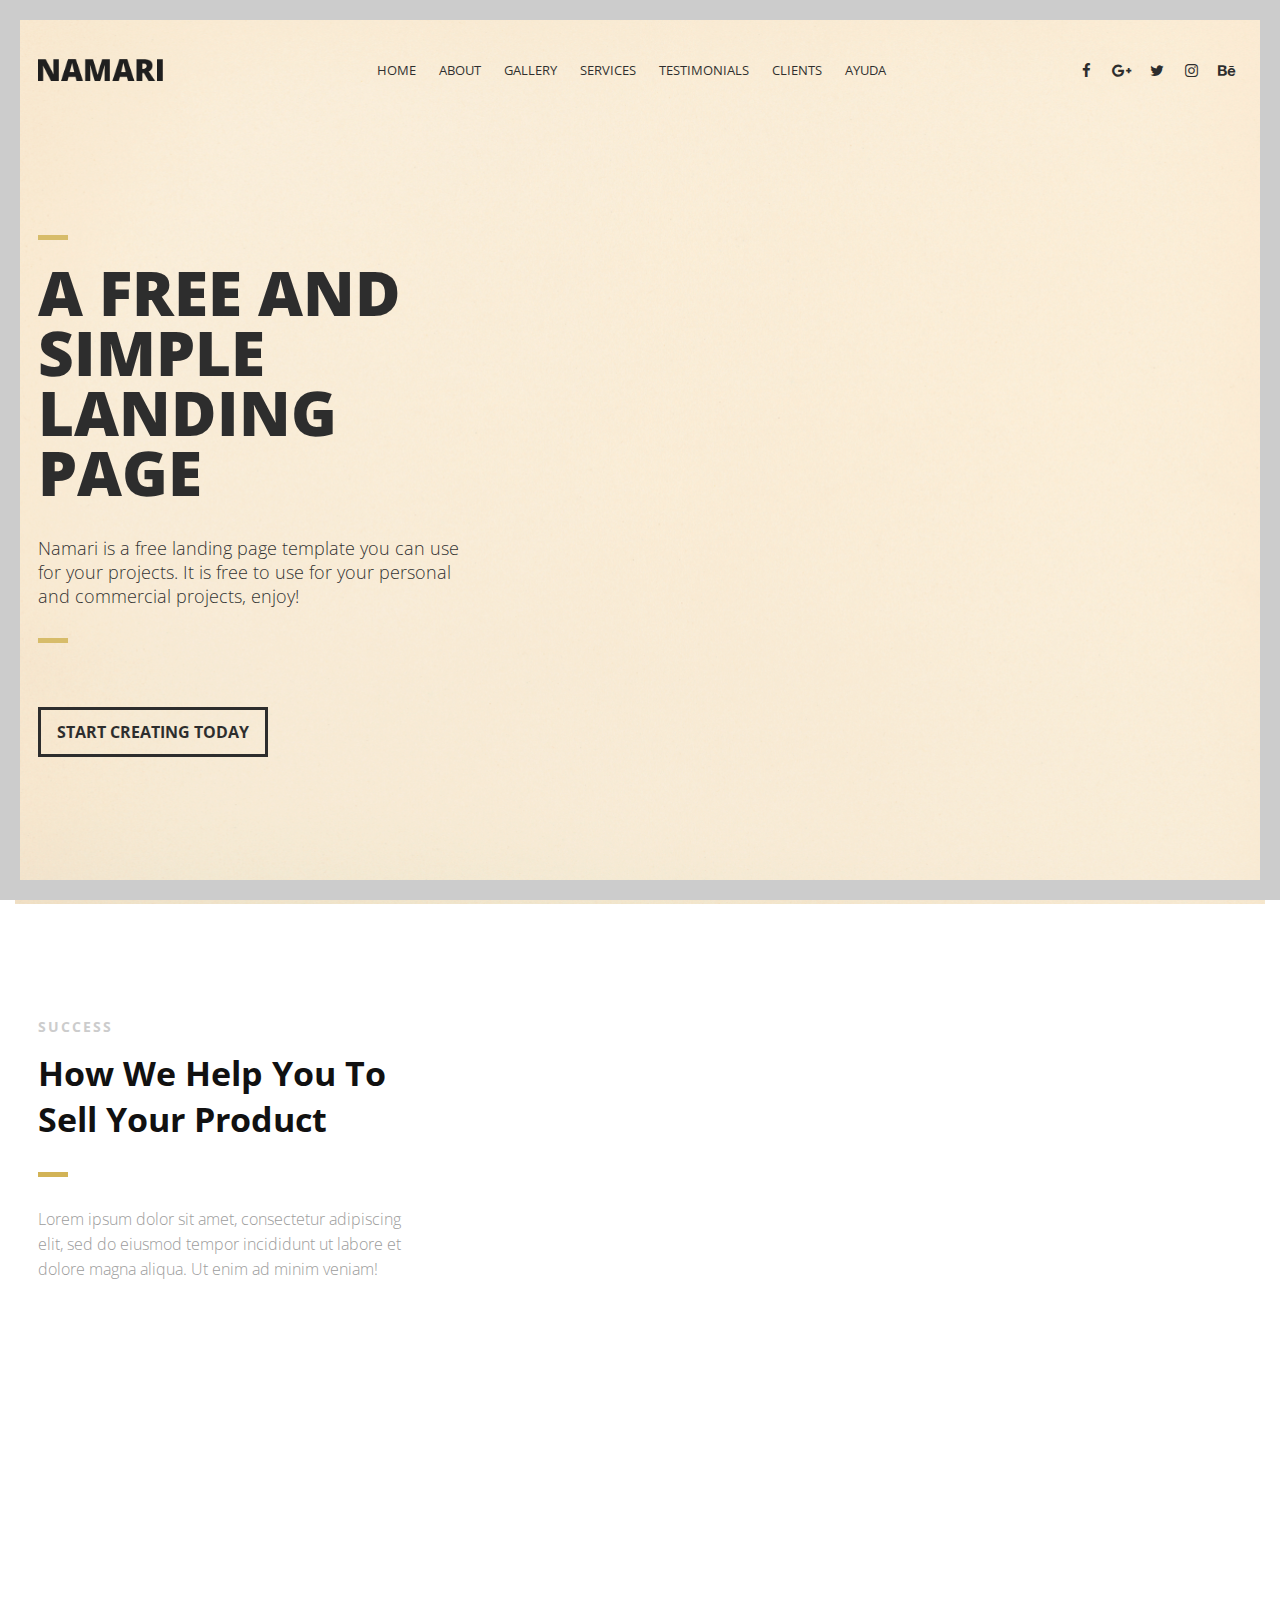
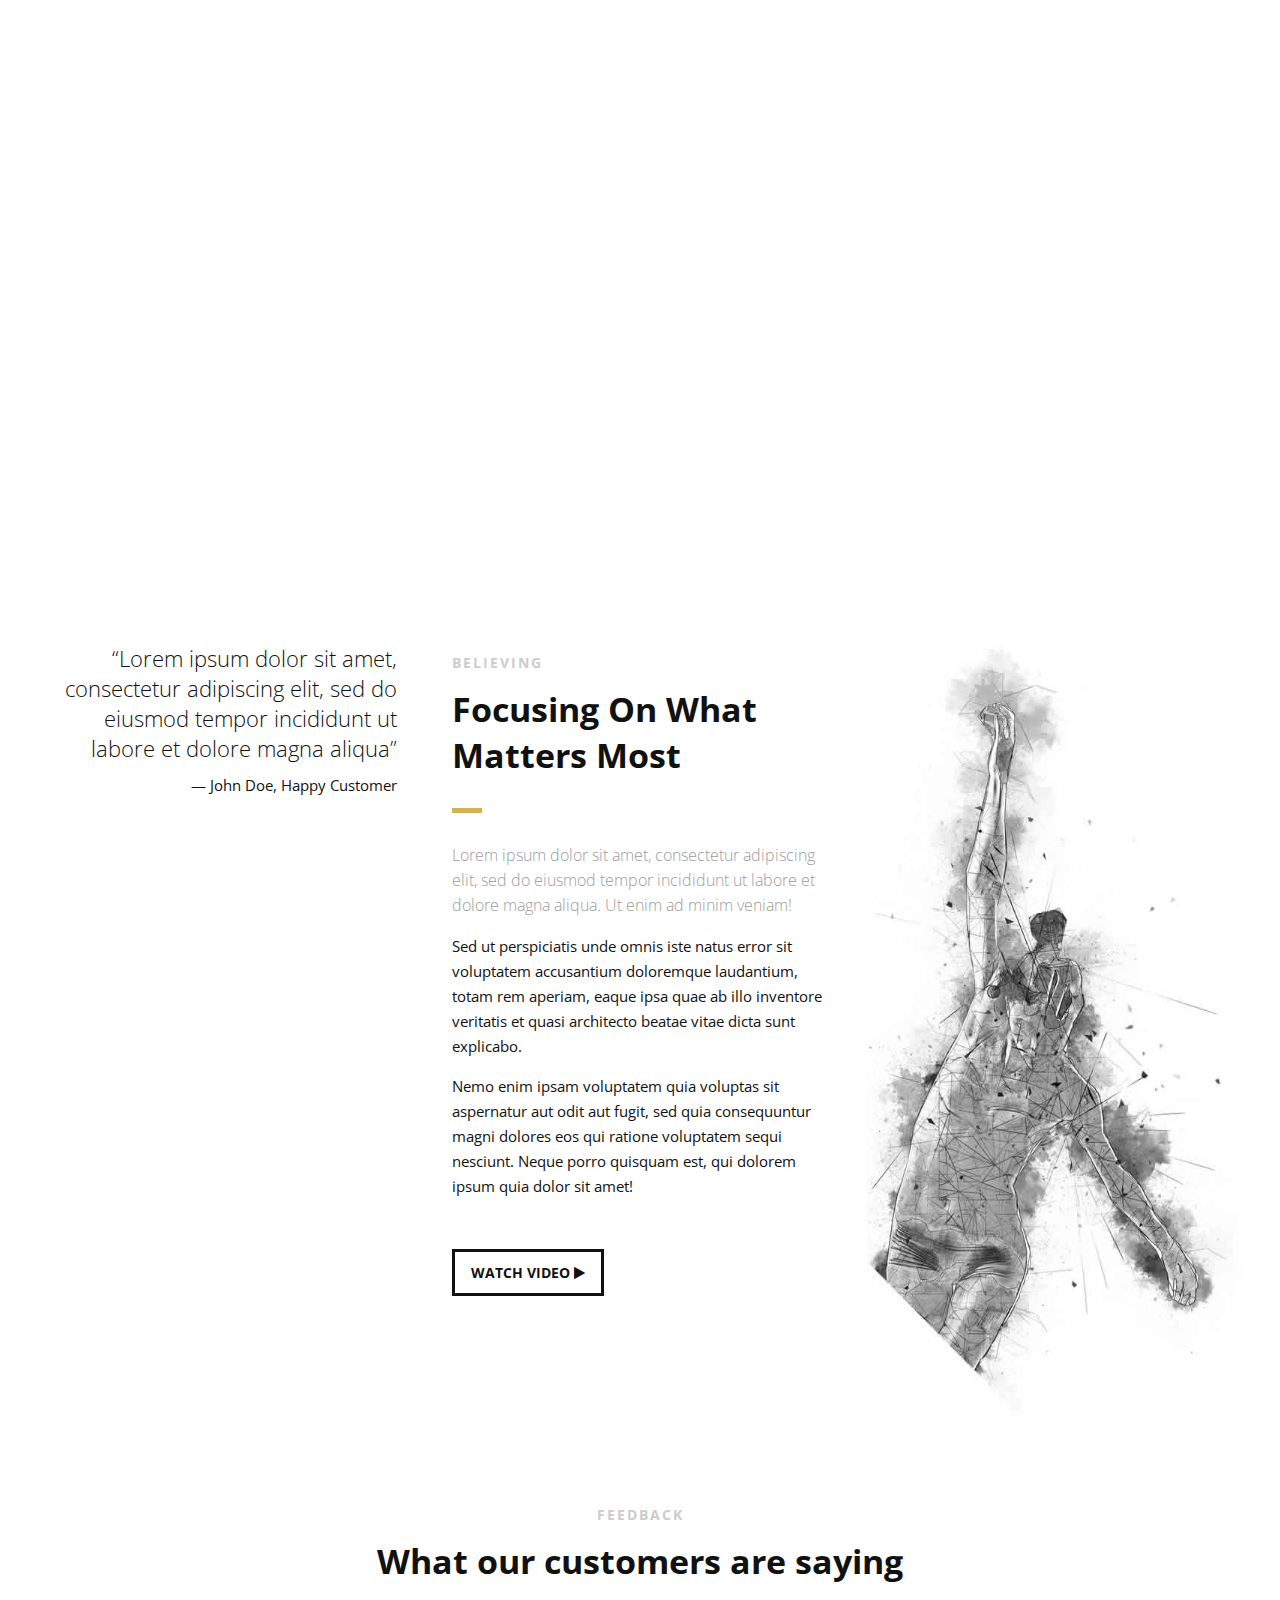
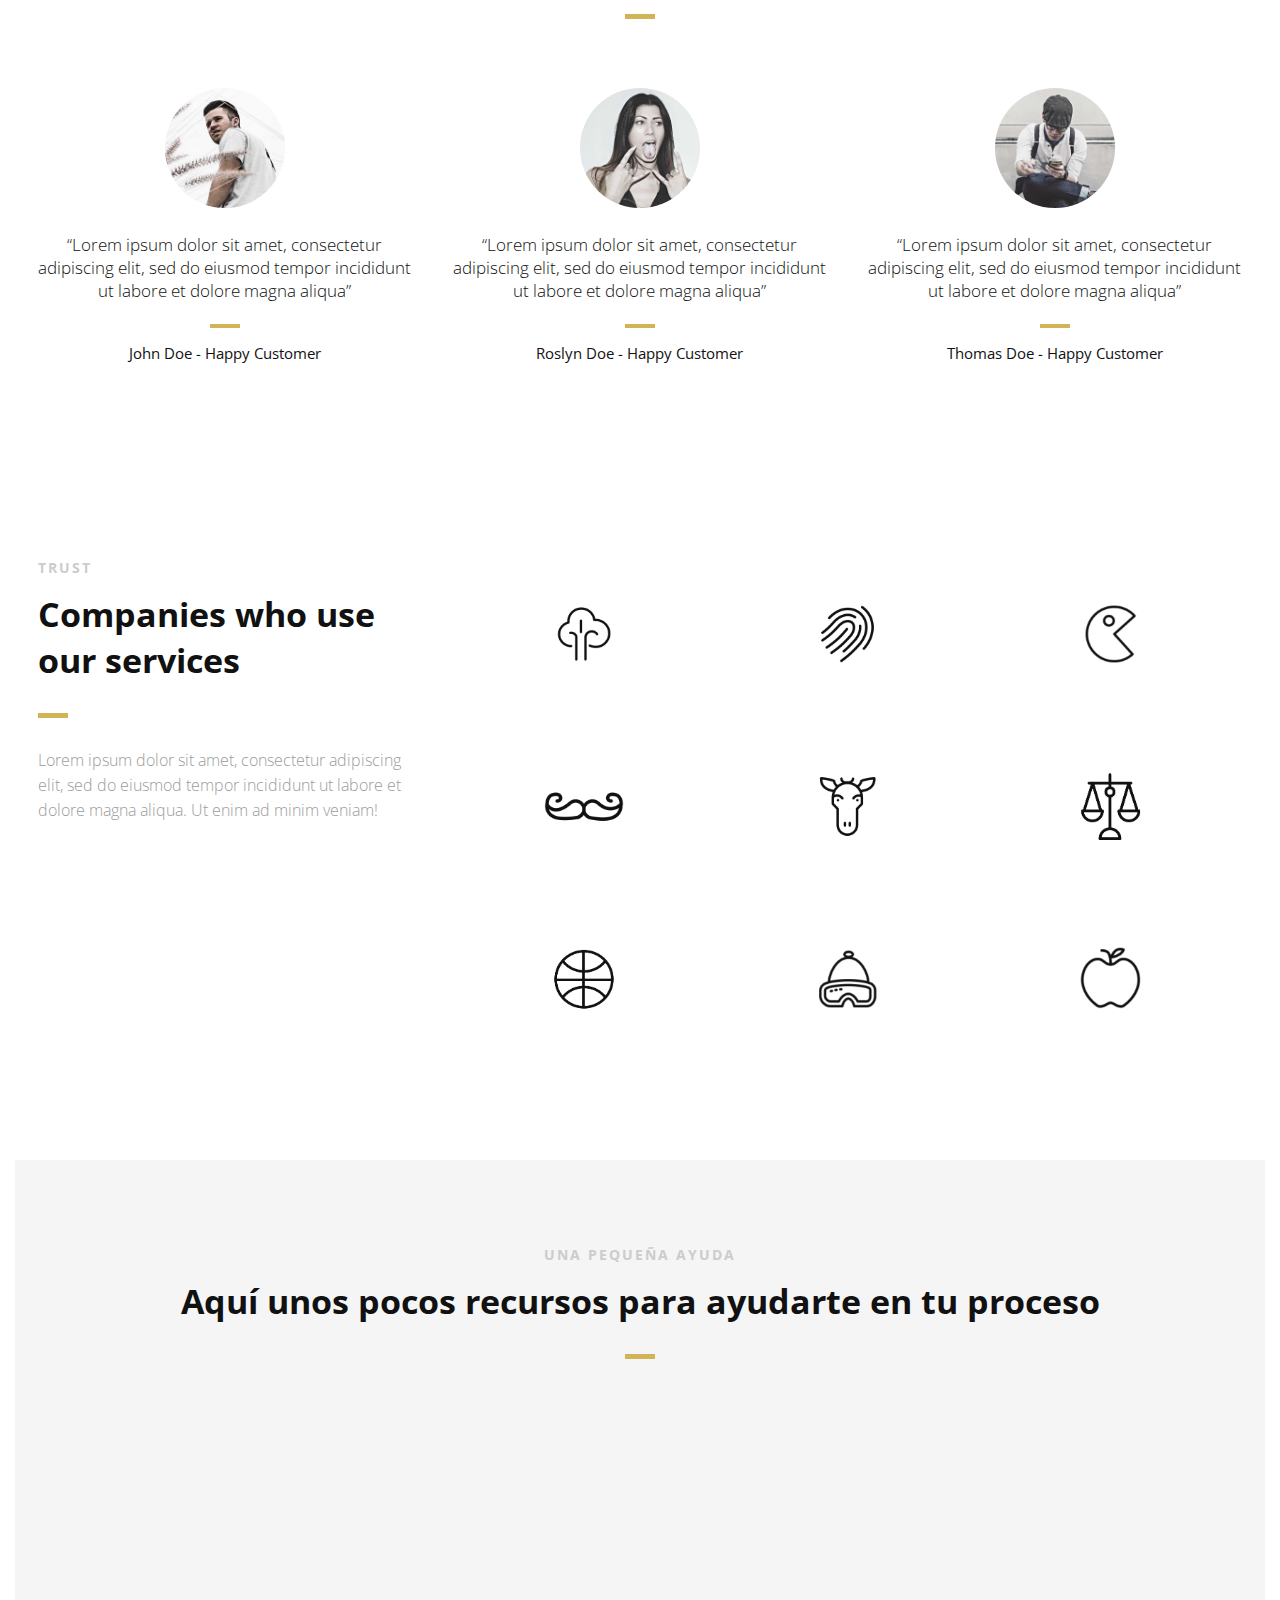
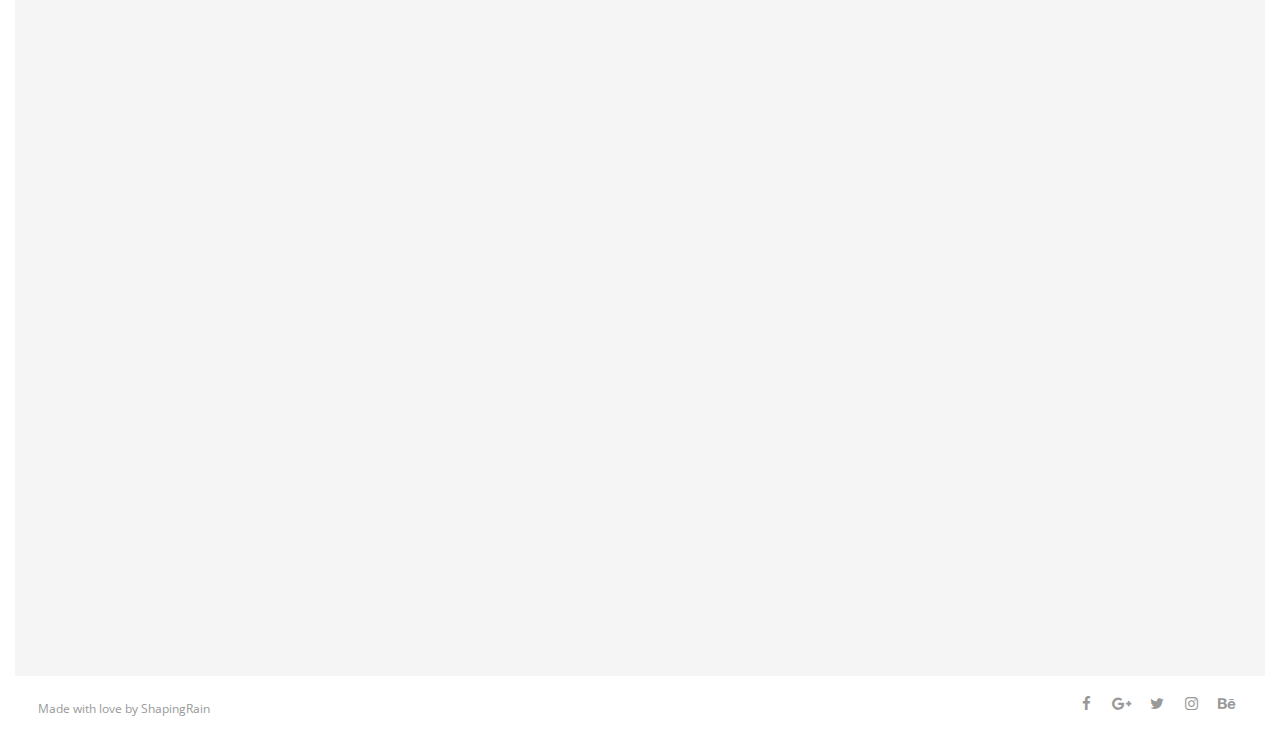
==== commit afc3f7a1: "Change prices tab (Sigo siendo Santiago)" ====
--- a/index.html
+++ b/index.html
@@ -125,7 +125,7 @@
                                 <a href="#clients">Clients</a>
                             </li>
                             <li>
-                                <a href="#pricing">Pricing</a>
+                                <a href="#pricing">Ayuda</a>
                             </li>
                         </ul>
                     </nav>
@@ -434,27 +434,23 @@
             <div class="row clearfix">
 
                 <div class="section-heading">
-                    <h3>YOUR CHOICE</h3>
-                    <h2 class="section-title">We have the right package for you</h2>
+                    <h3>UNA PEQUEÑA AYUDA</h3>
+                    <h2 class="section-title">Aquí unos pocos recursos para ayudarte en tu proceso</h2>
                 </div>
 
                 <!--Pricing Block-->
                 <div class="pricing-block col-3 wow fadeInUp" data-wow-delay="0.4s">
                     <div class="pricing-block-content">
-                        <h3>Personal</h3>
-                        <p class="pricing-sub">The standard version</p>
-                        <div class="pricing">
-                            <div class="price"><span>$</span>19</div>
-                            <p>Lorem ipsum dolor sit amet, consectetur adipiscing elit</p>
-                        </div>
+                        <h3>Técnicas de Estudio</h3>
+                        <p class="pricing-sub">Concentración y eficiencia</p>
                         <ul>
-                            <li>5 Downloads</li>
-                            <li>2 Extensions</li>
-                            <li>Tutorials</li>
-                            <li>Forum Support</li>
-                            <li>1 year free updates</li>
+                            <li>Subrayar textos</li>
+                            <li>Formas de manejar tu tiempo</li>
+                            <li>Tutoriales</li>
+                            <li>Podcasts</li>
+                            <li>Mnemotecnia</li>
                         </ul>
-                        <a href="#" class="button">BUY TODAY</a>
+                        <a href="#" class="button">Accede ahora</a>
                     </div>
                 </div>
                 <!--End Pricing Block-->
--- a/css/namari-color.css
+++ b/css/namari-color.css
@@ -124,7 +124,7 @@
 /* Banner Background and Text Colors */
 
 #banner {
-    background: url("../images/banner-images/banner-image-1.jpg") no-repeat center top;
+    background: url("../images/banner-images/color-fondo.jpg") no-repeat center top;
     background-size:cover;
 }
 
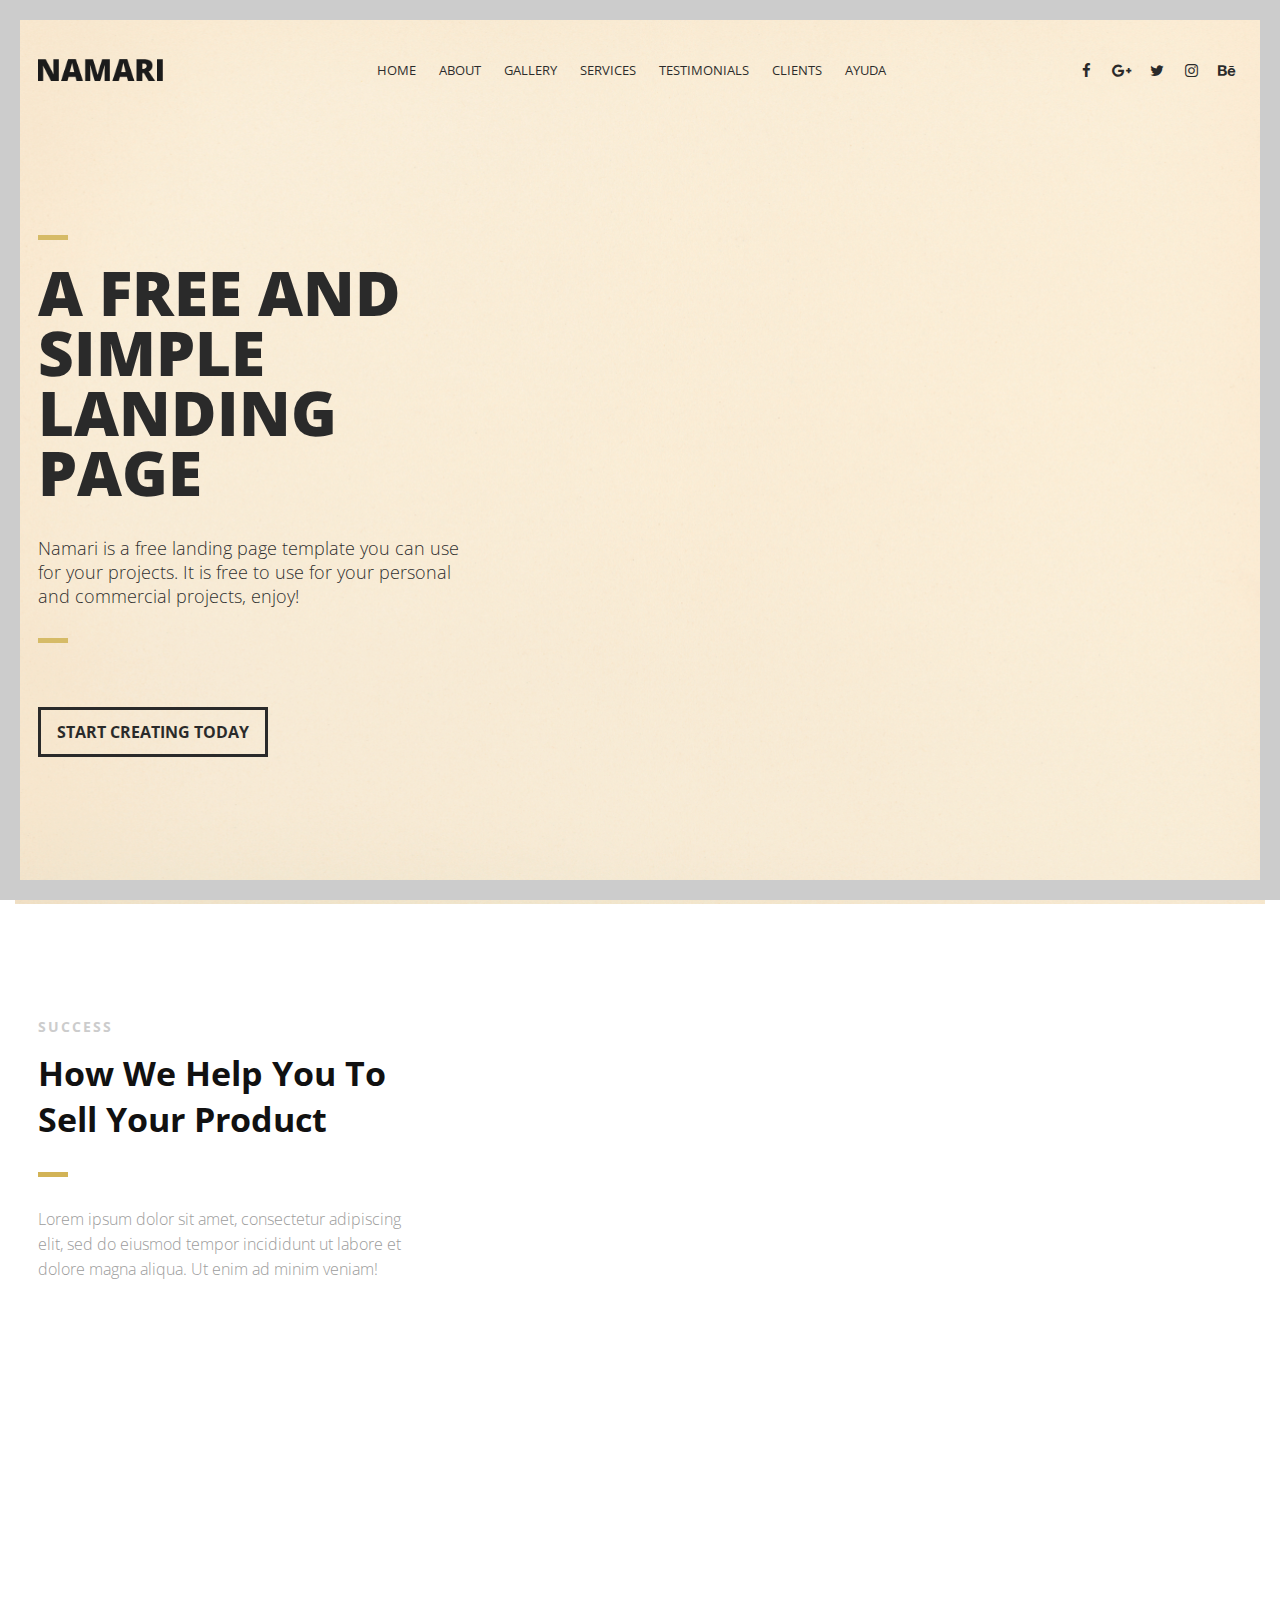
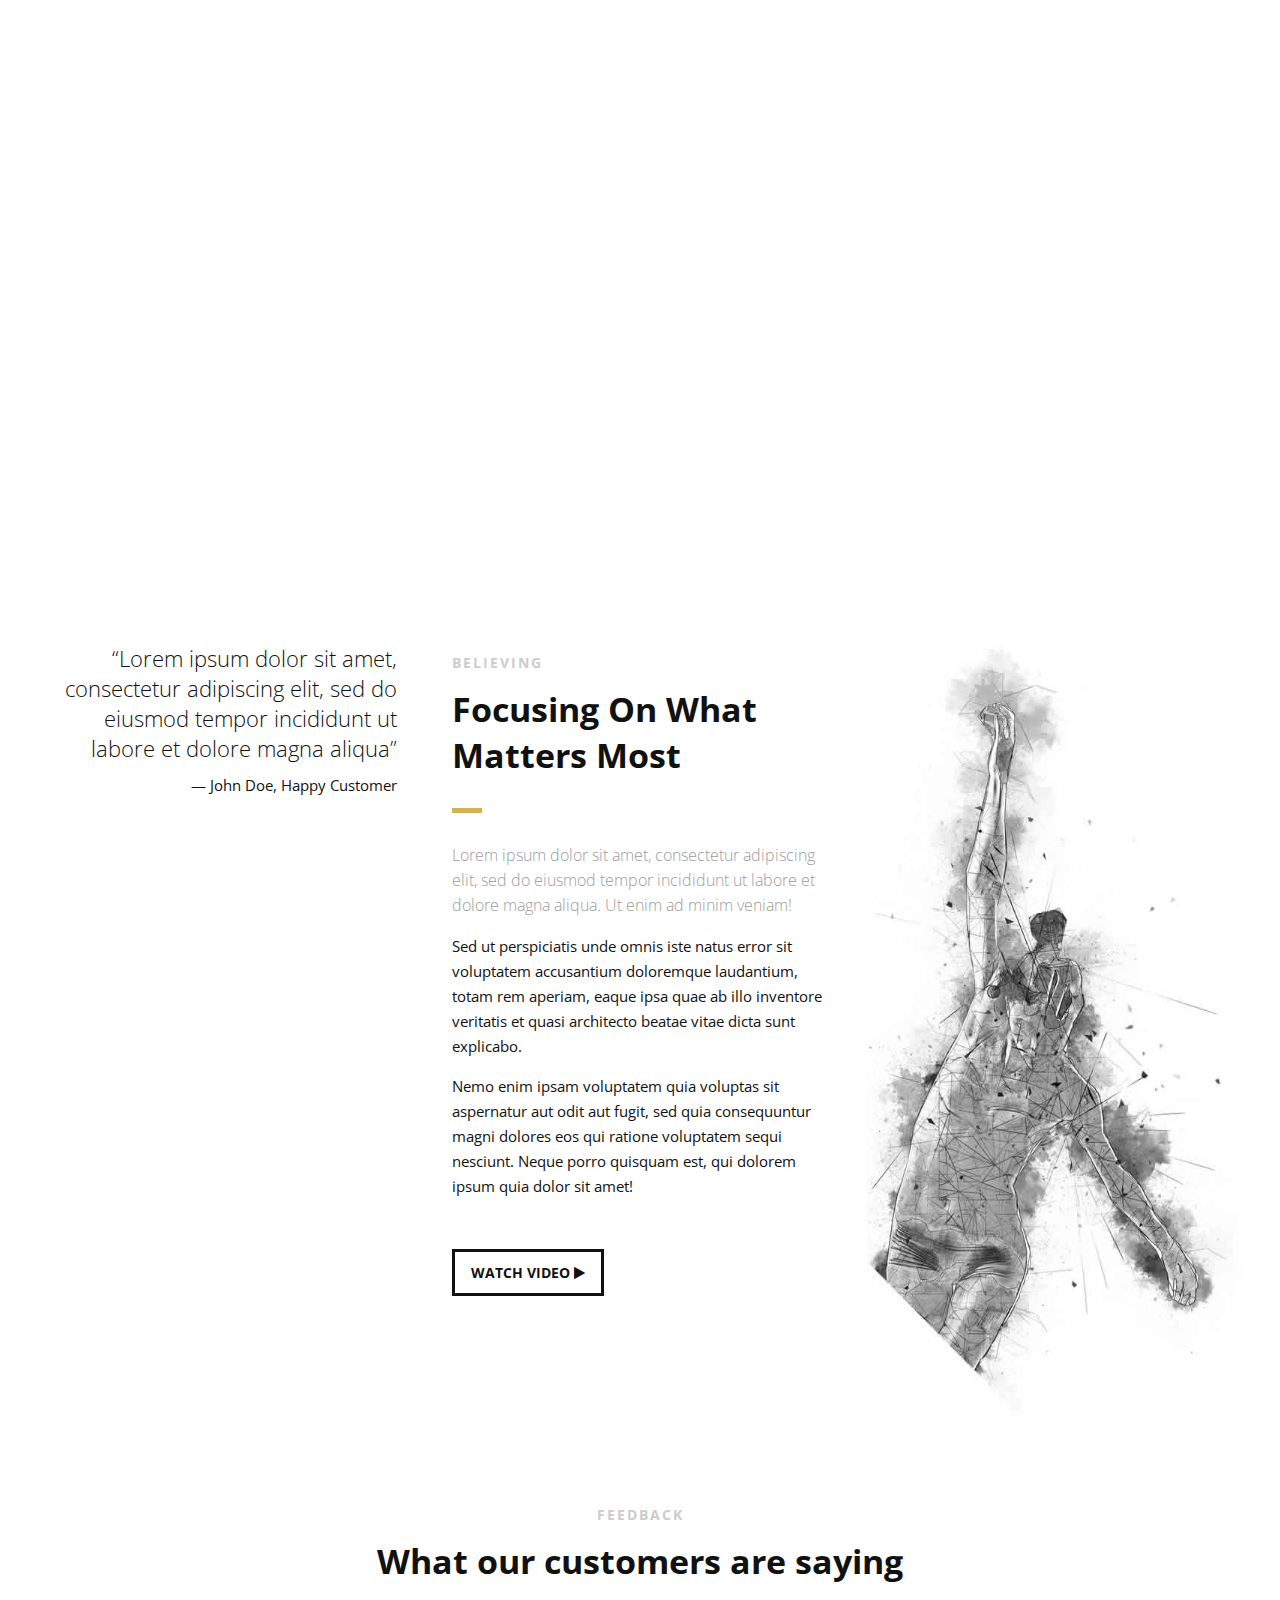
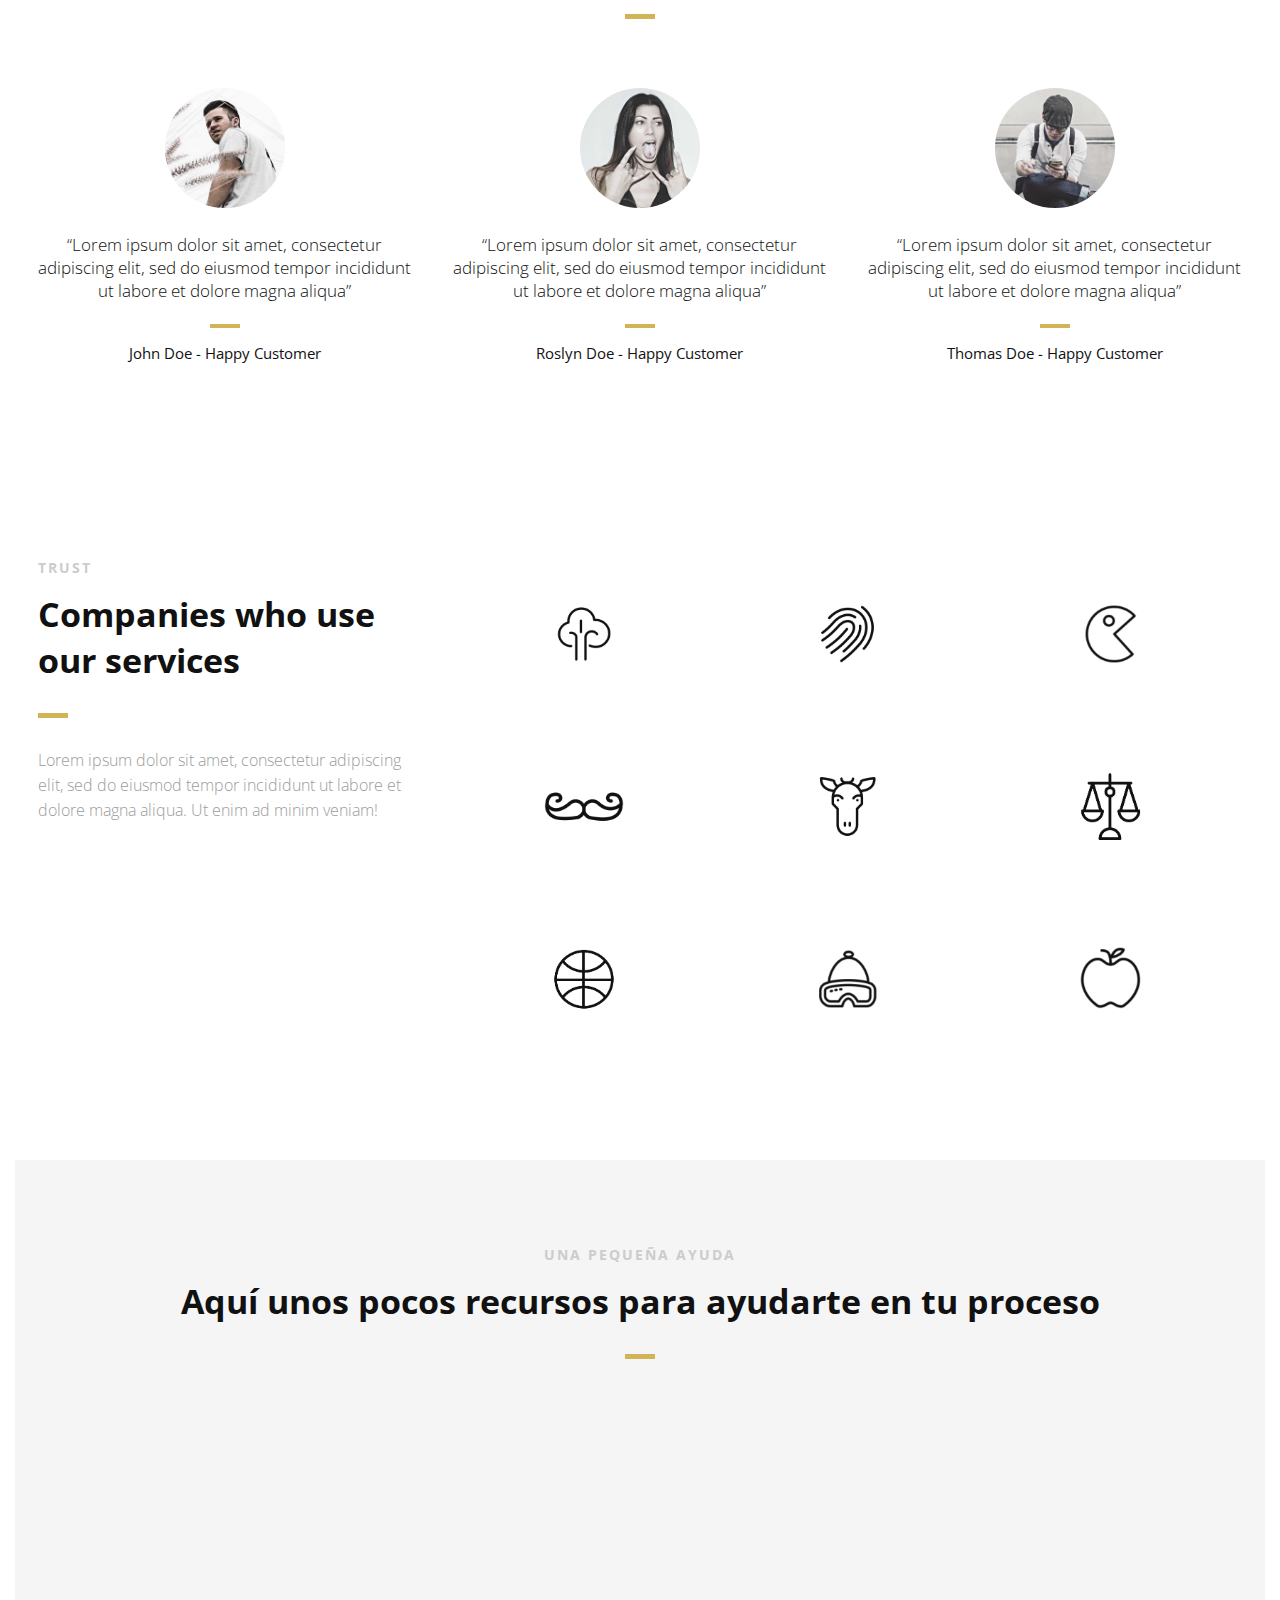
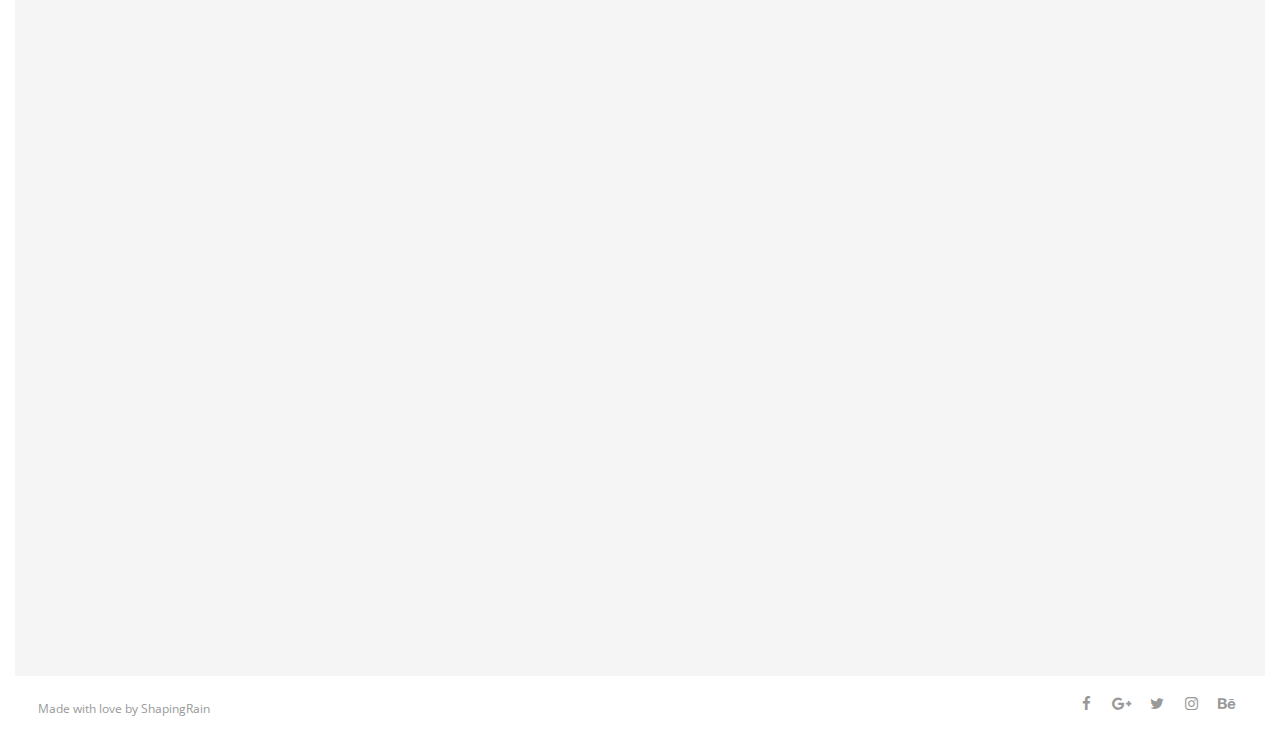
==== commit 720df029: "Tests of pages" ====
--- a/index.html
+++ b/index.html
@@ -450,7 +450,7 @@
                             <li>Podcasts</li>
                             <li>Mnemotecnia</li>
                         </ul>
-                        <a href="#" class="button">Accede ahora</a>
+                        <a href="/src\Prueba\Ayuda.html" class="button">Accede ahora</a>
                     </div>
                 </div>
                 <!--End Pricing Block-->
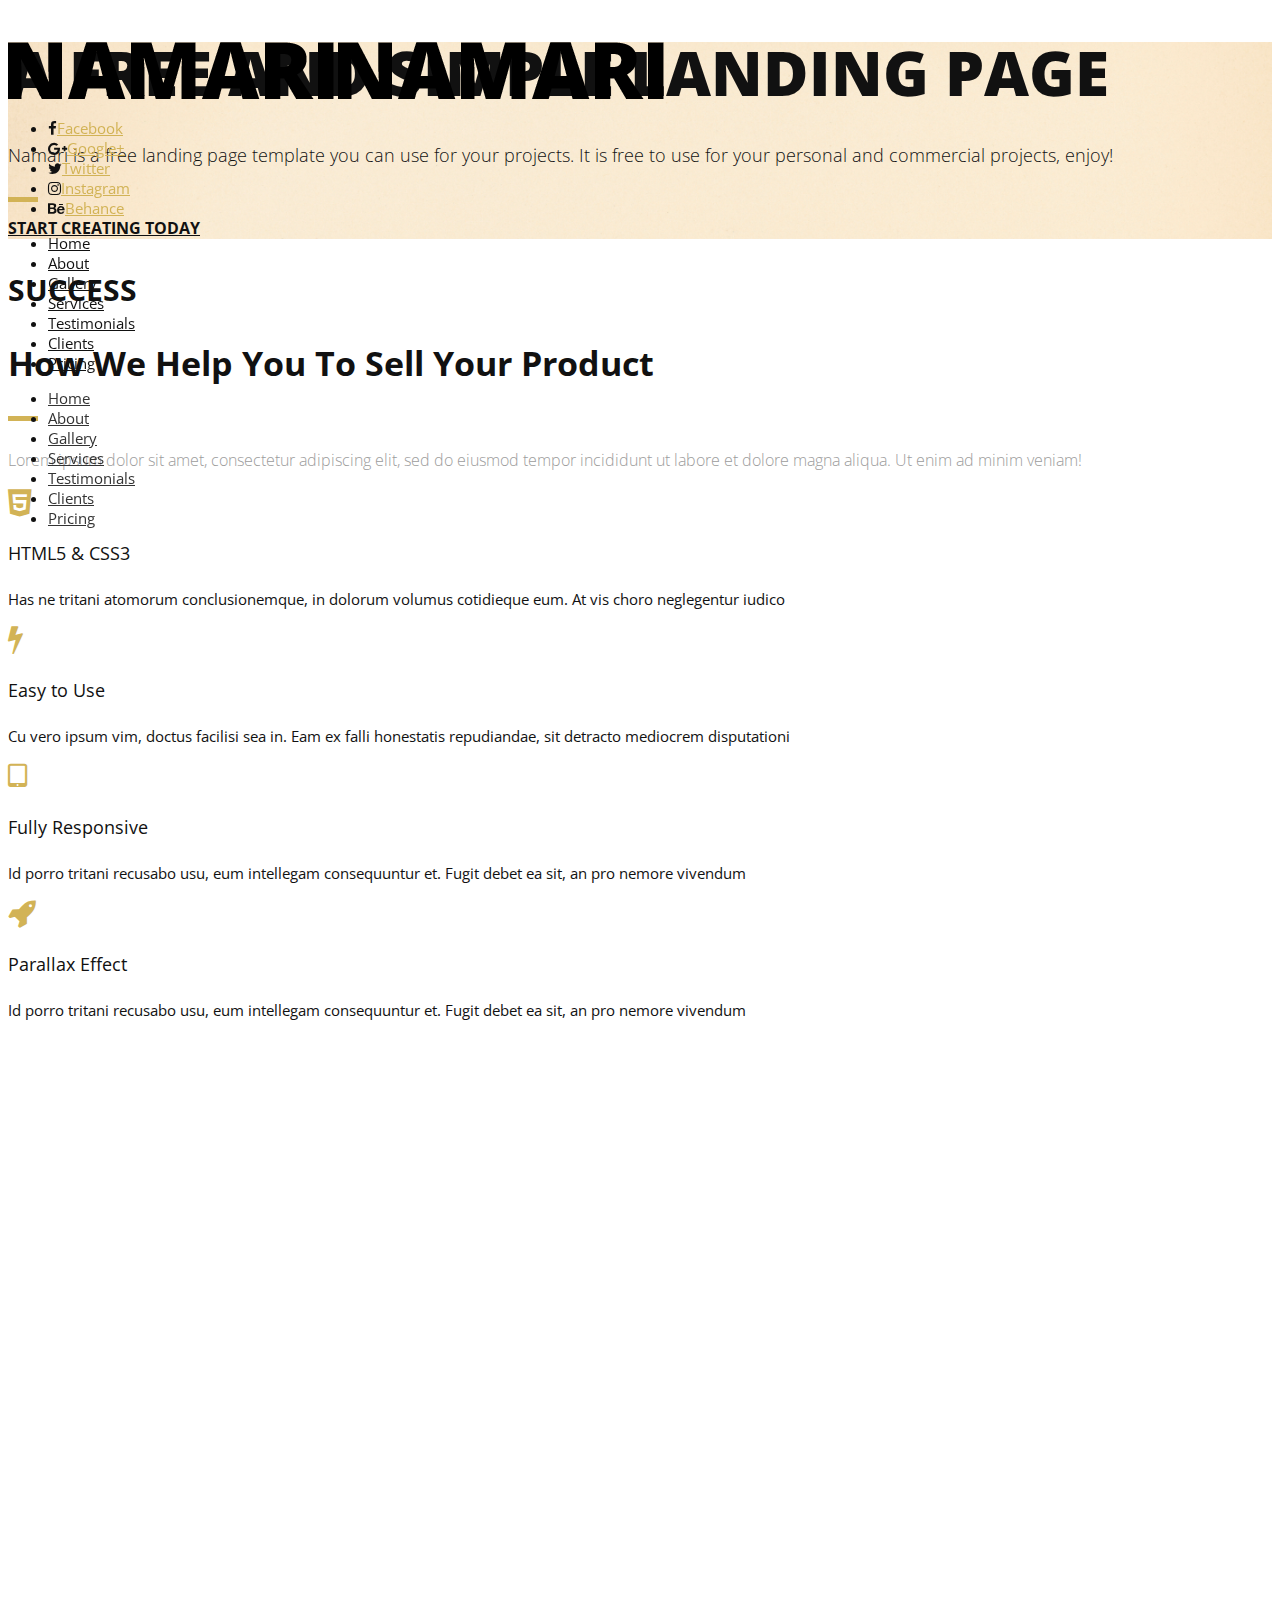
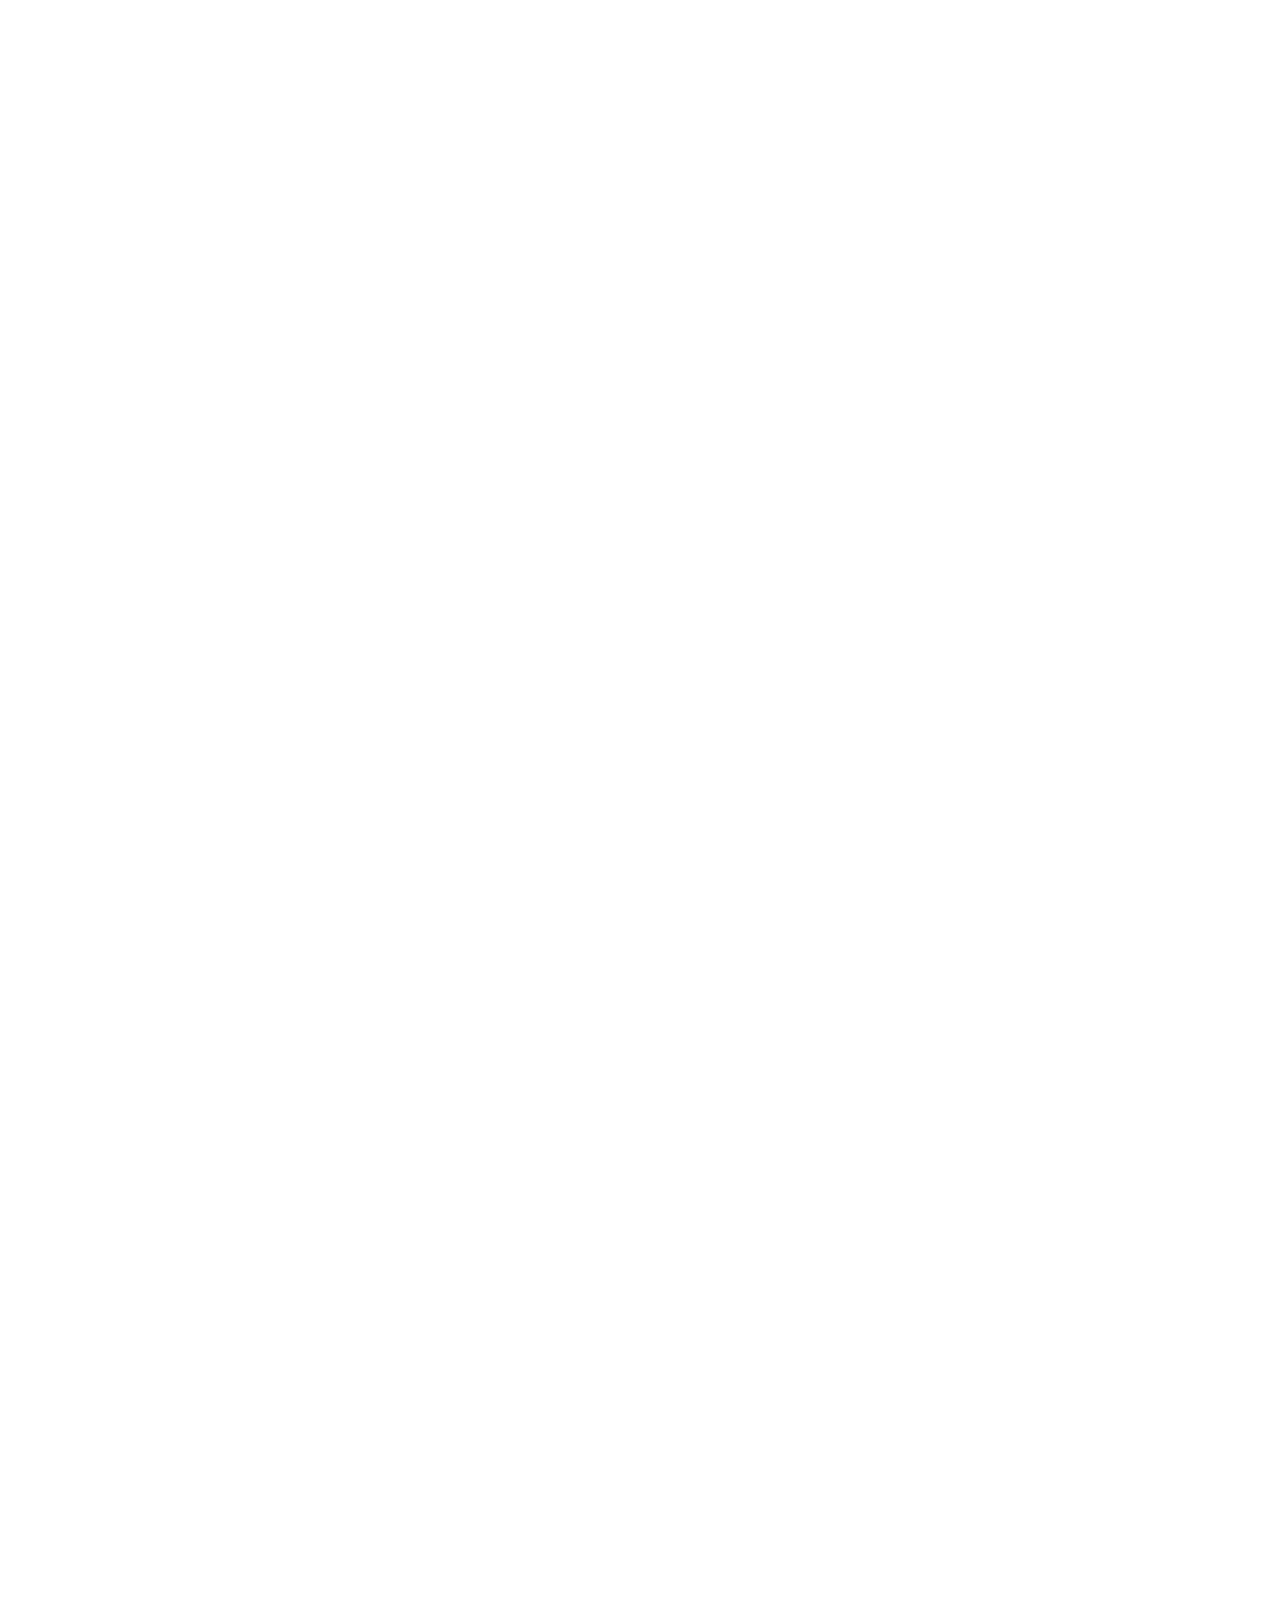
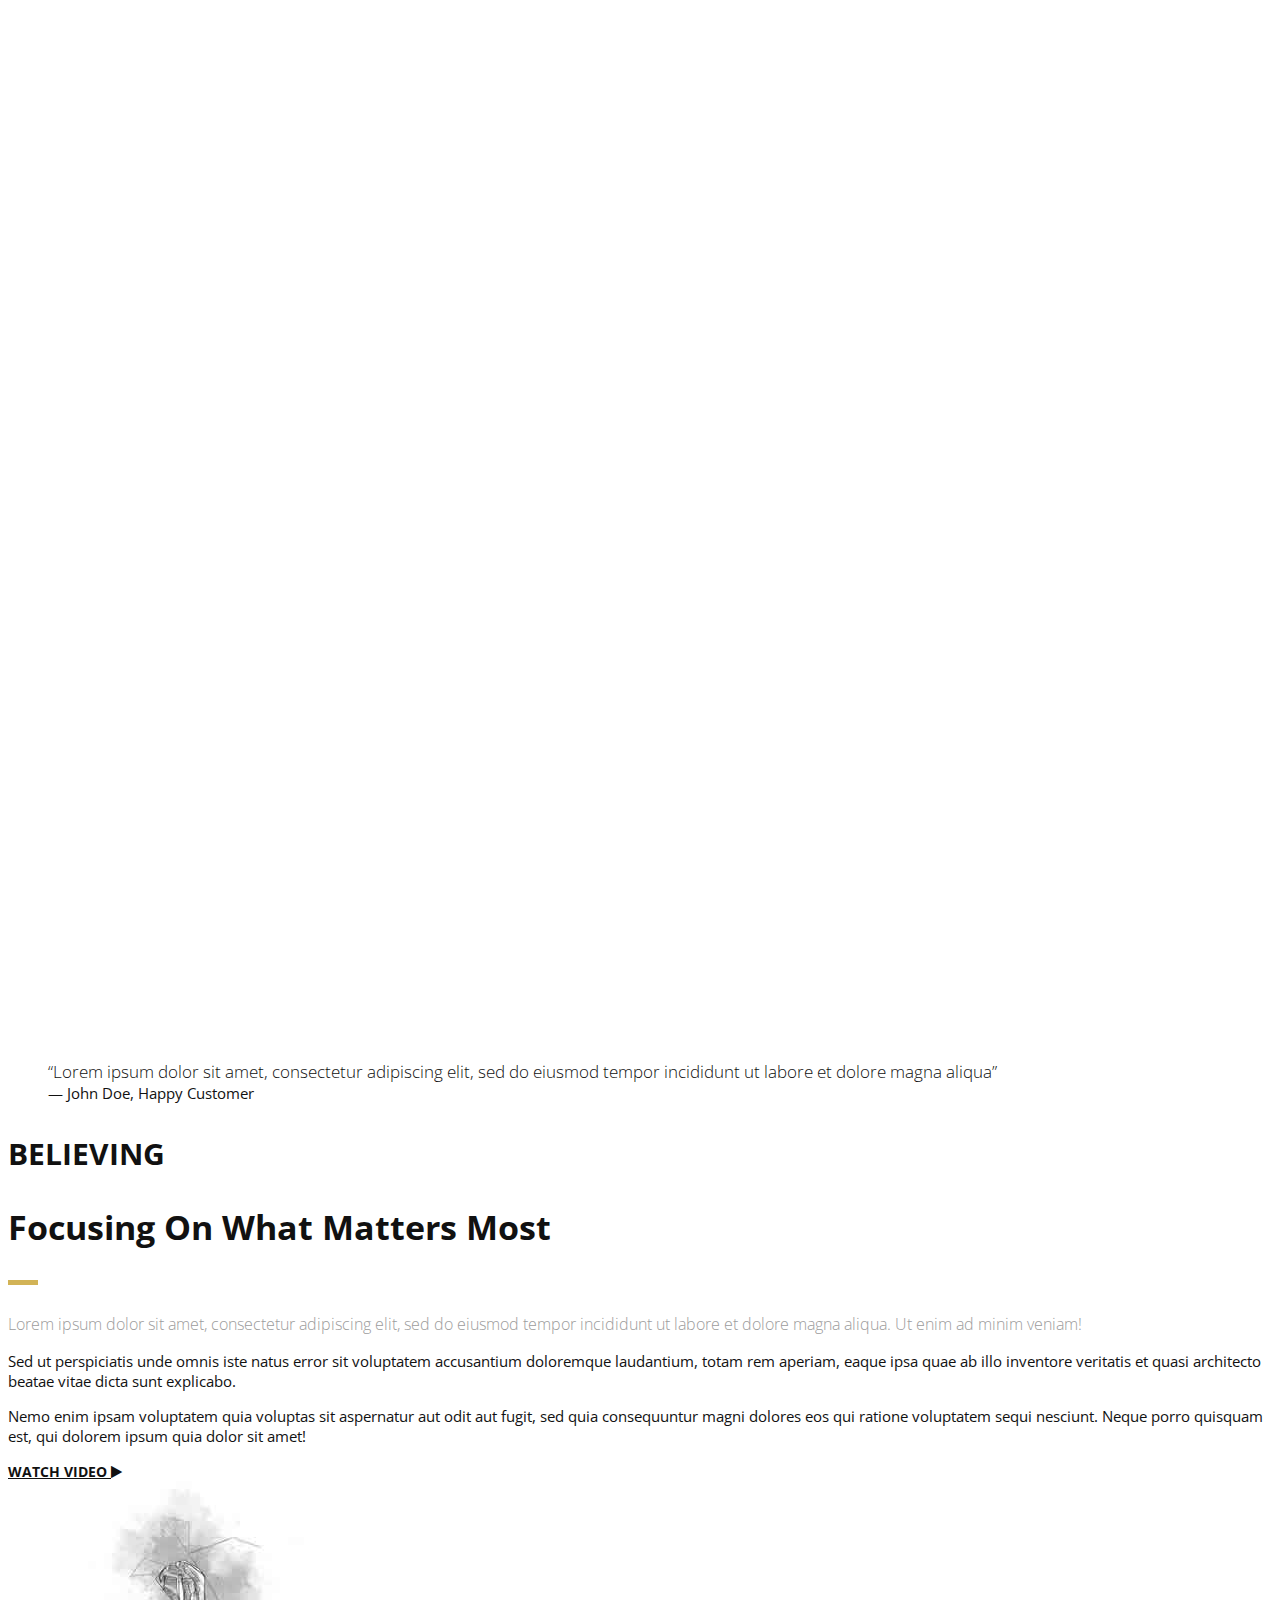
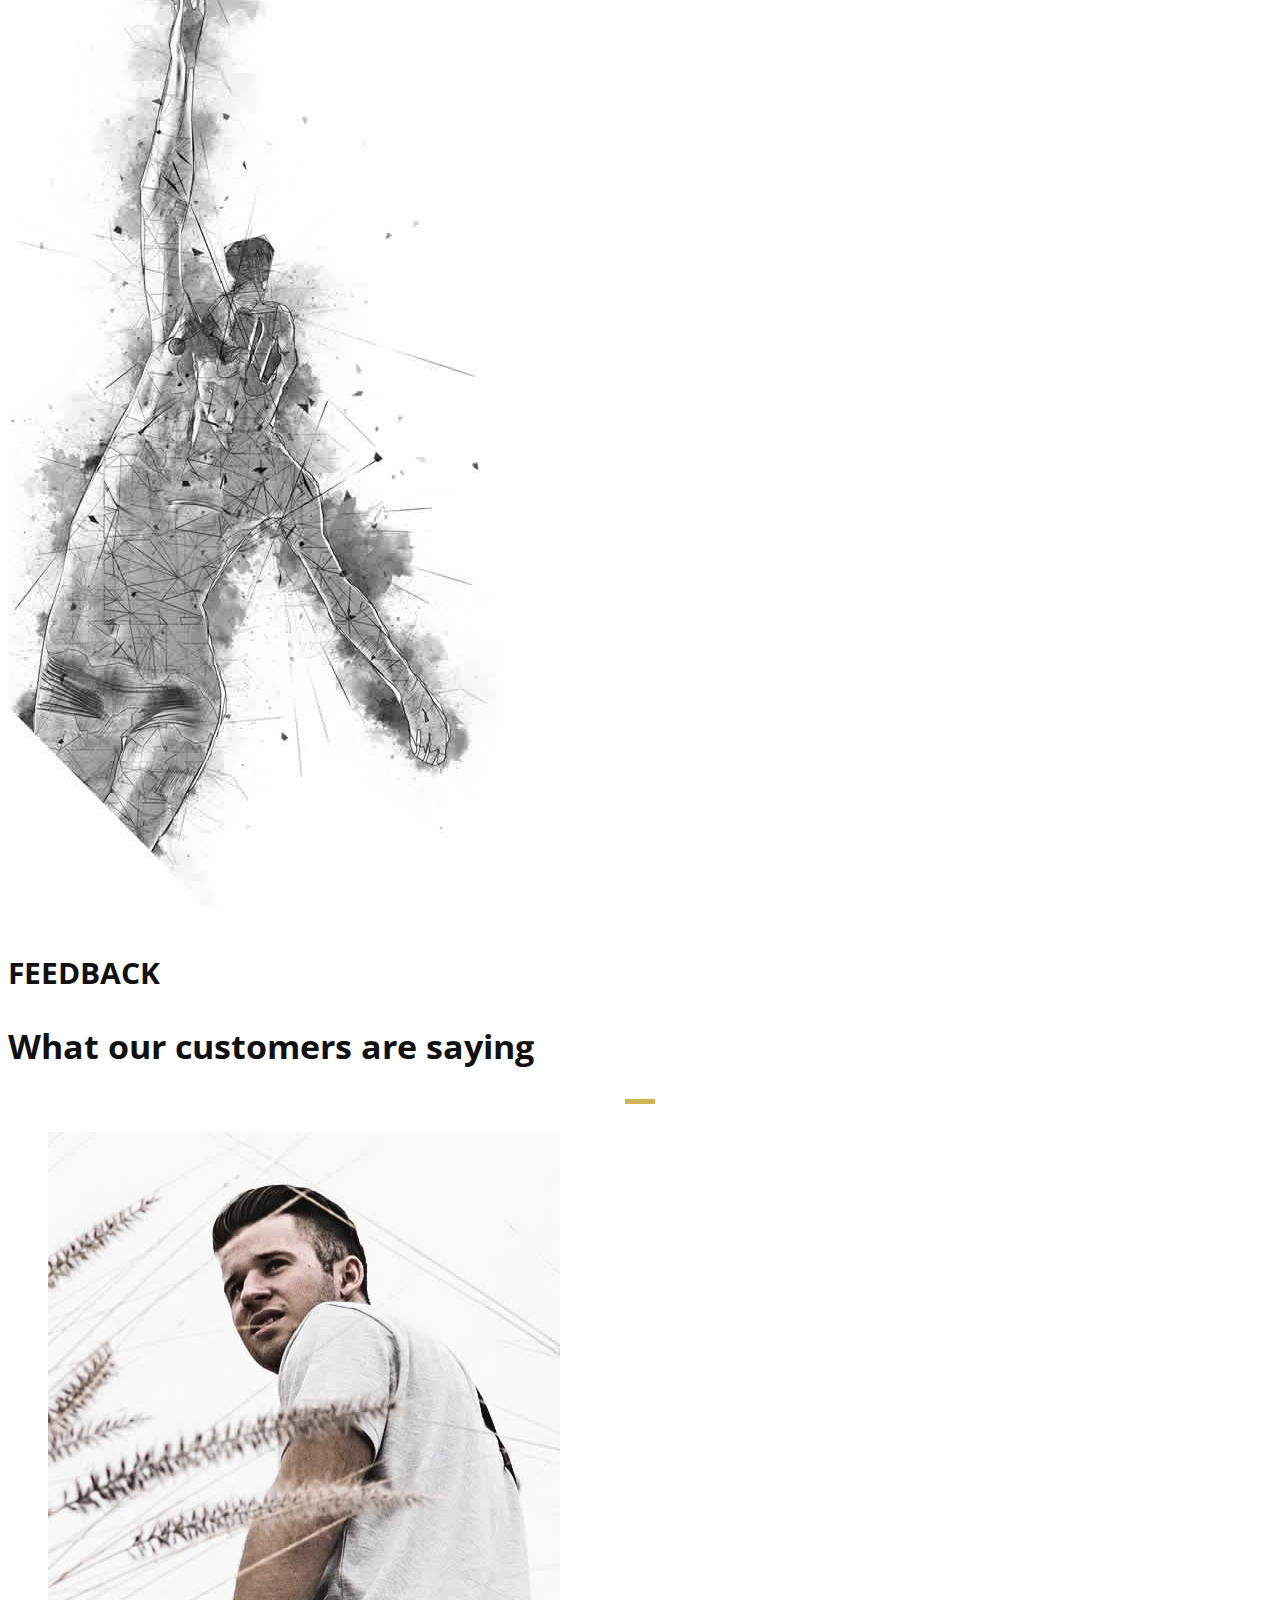
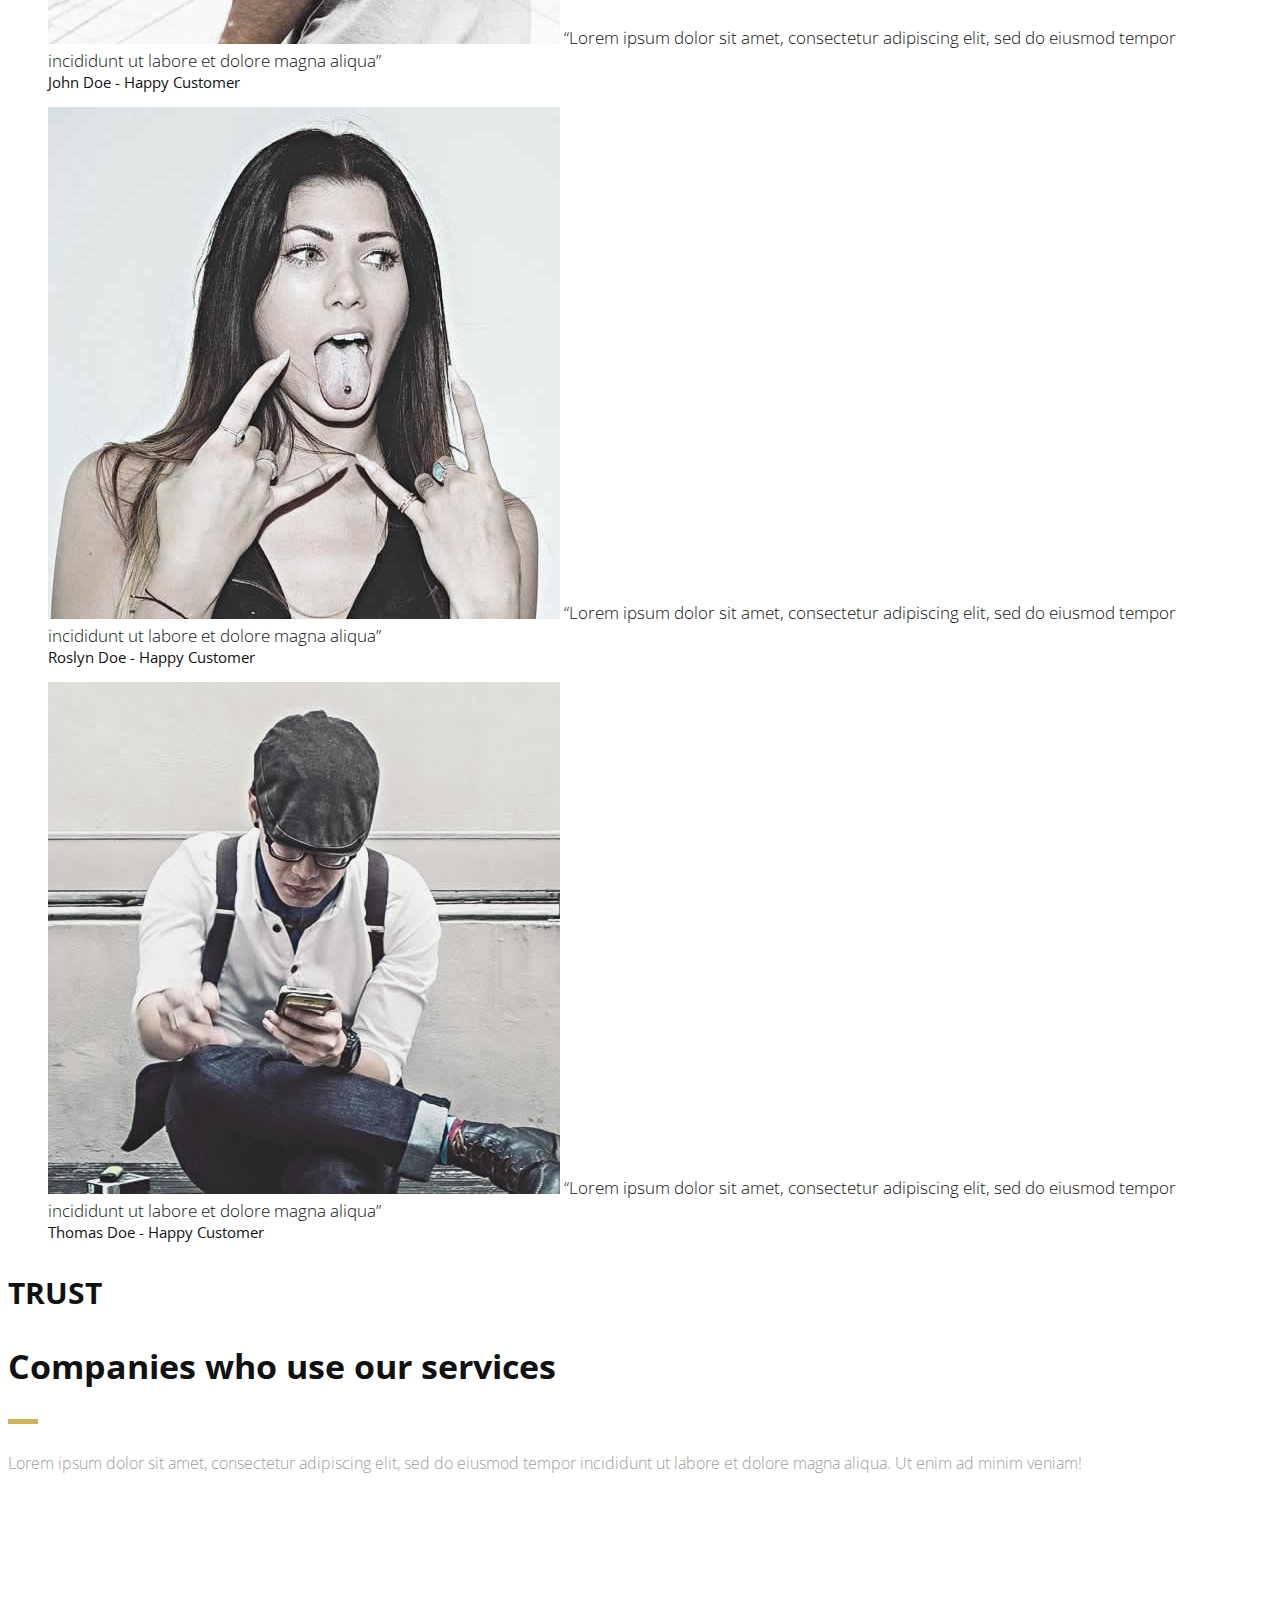
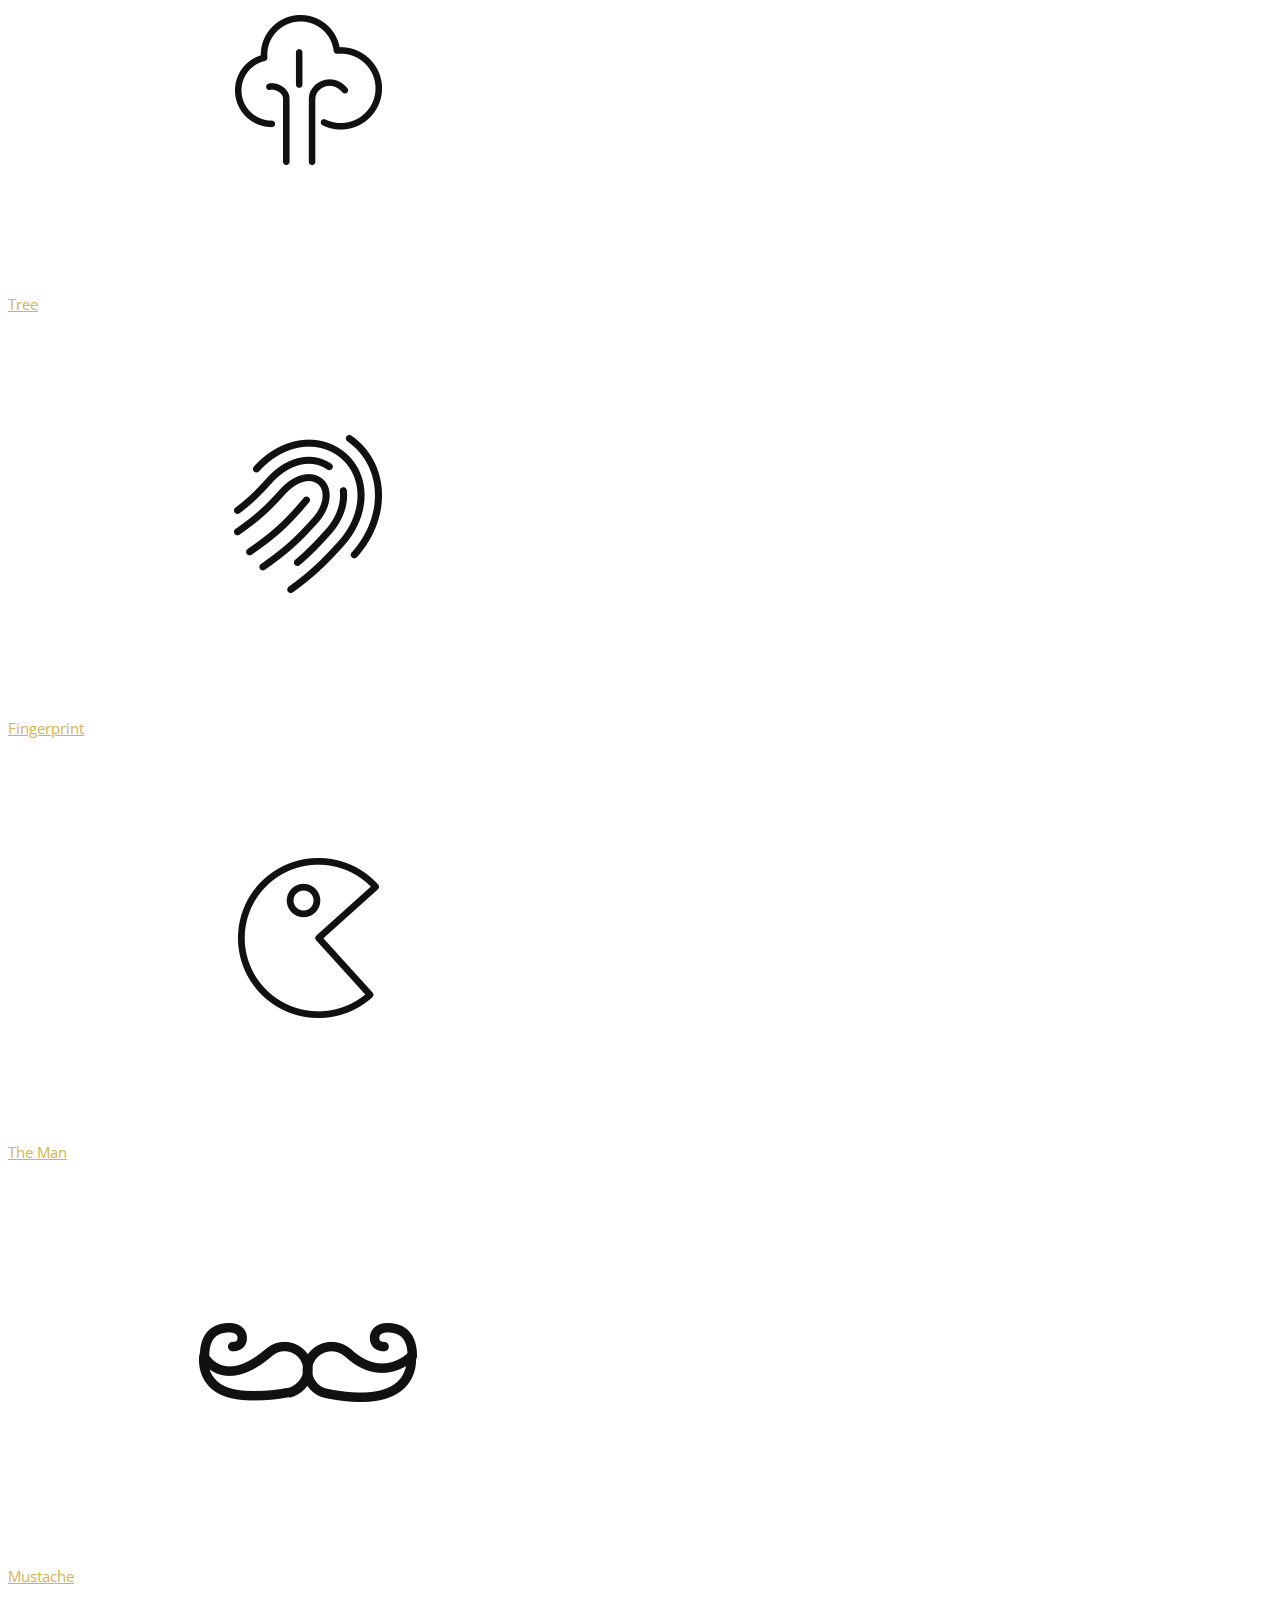
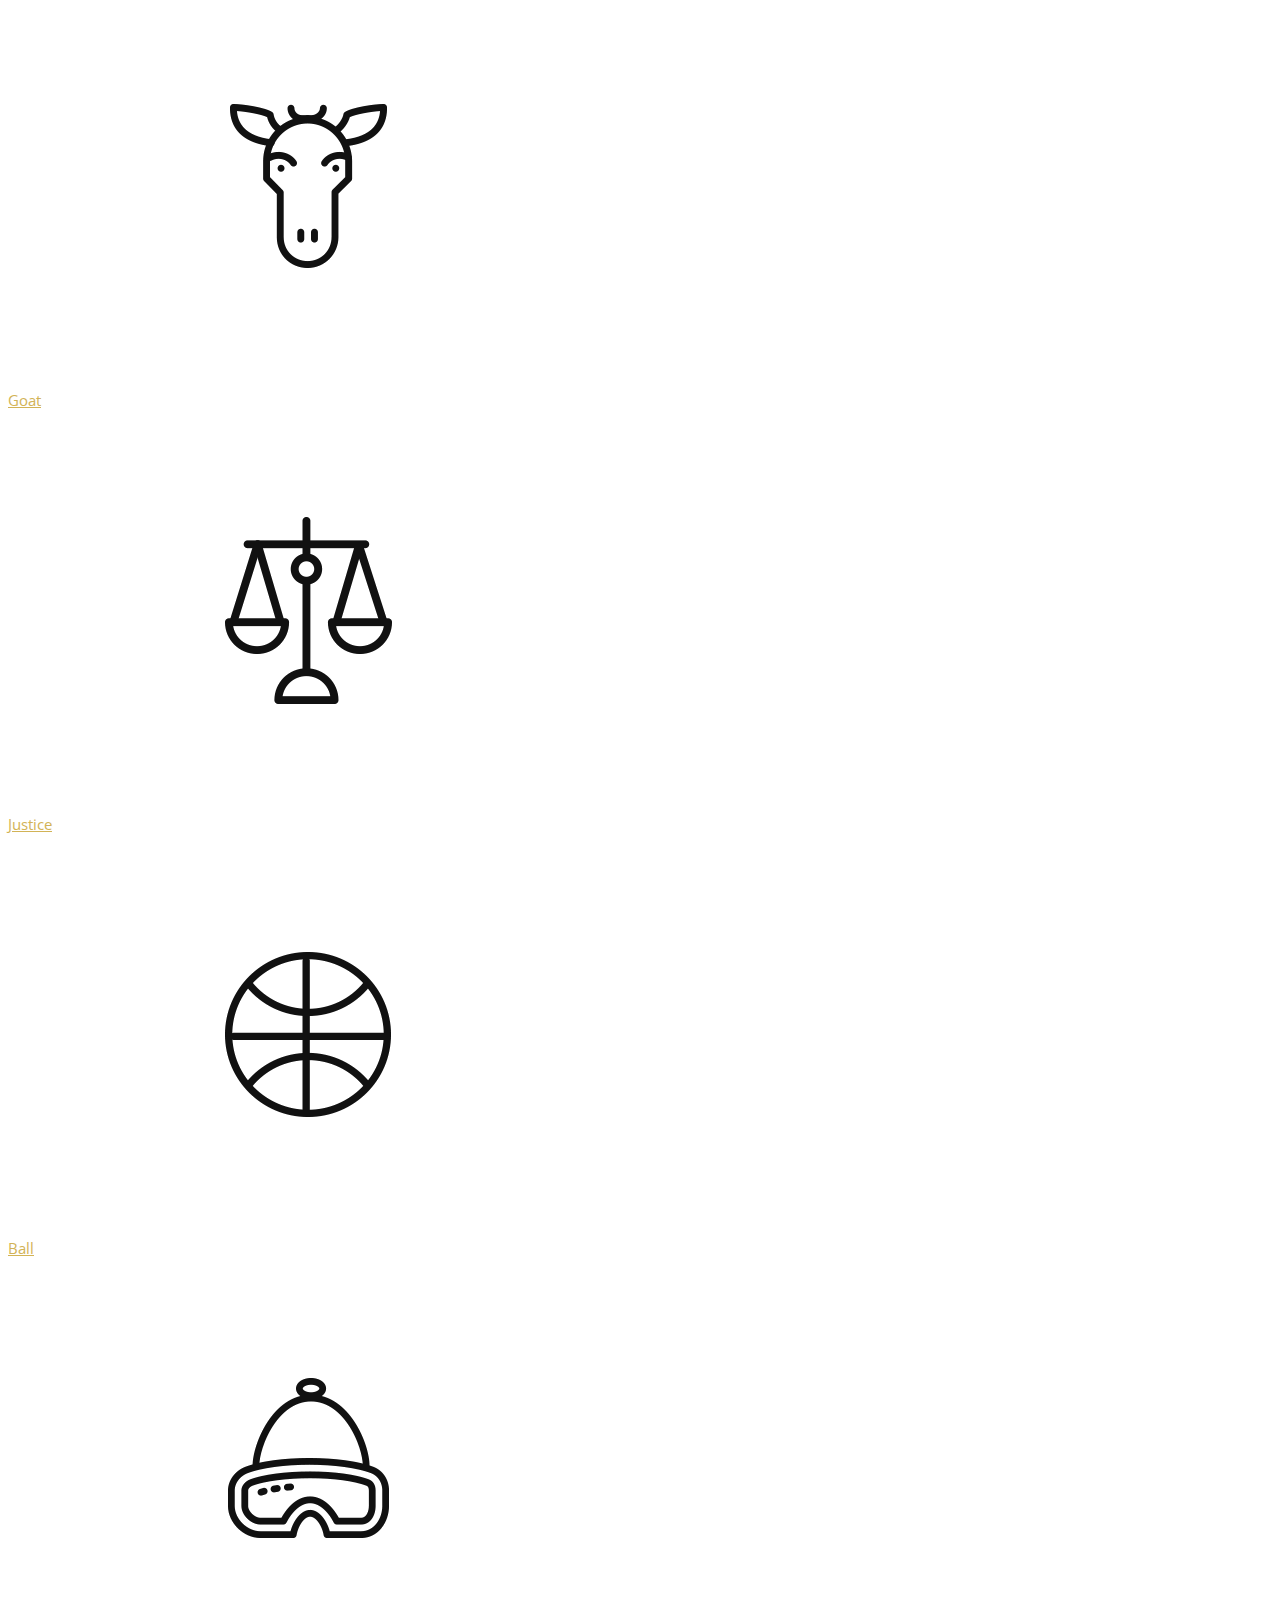
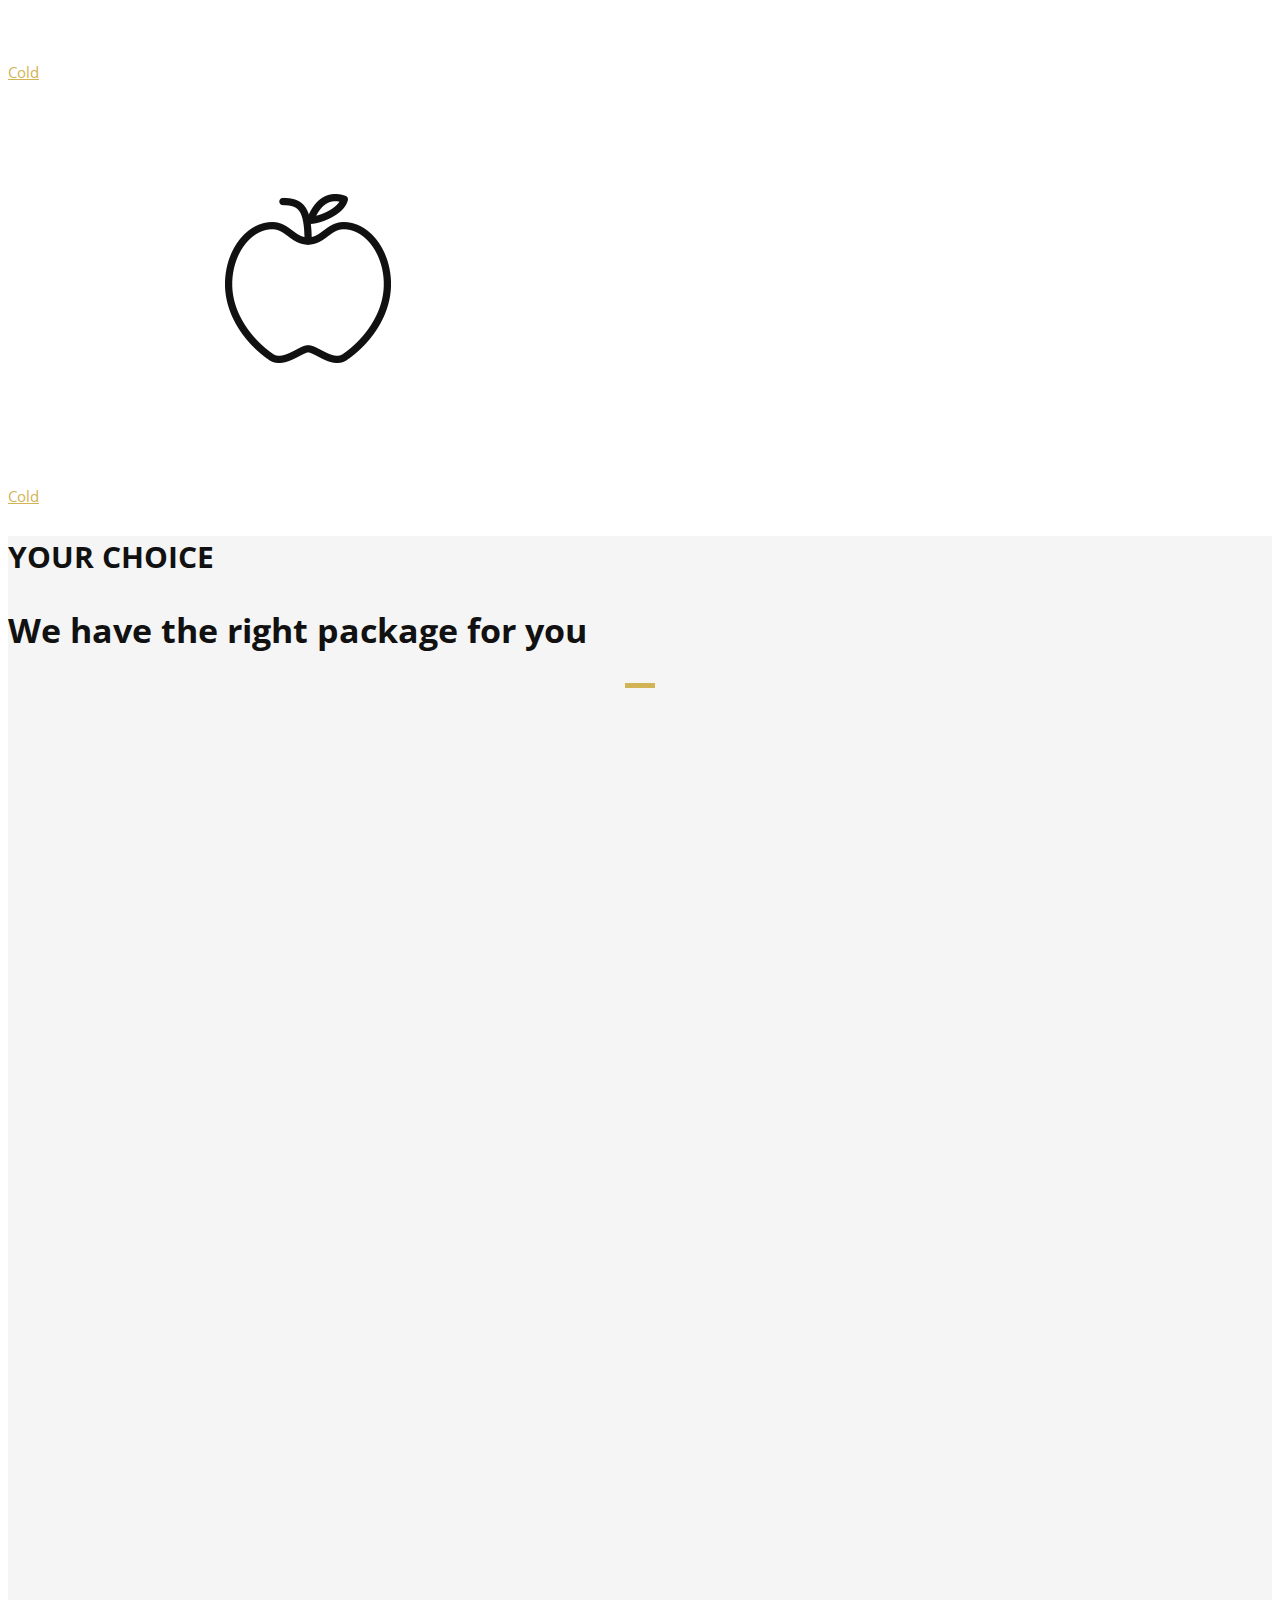
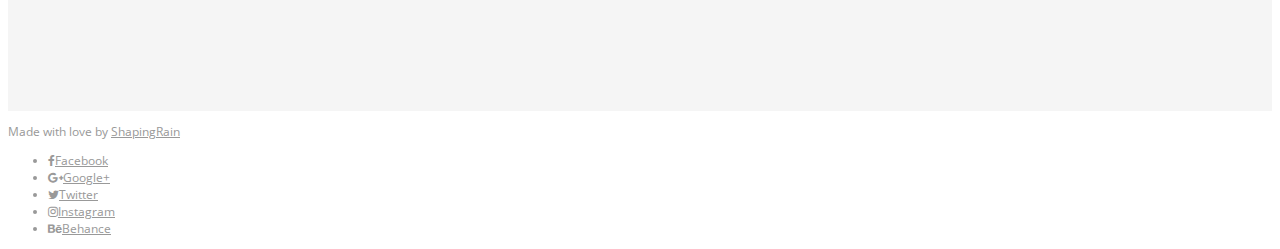
==== commit 785d3980: "Merge branch 'Sprint_1' into Daniel" ====
--- a/index.html
+++ b/index.html
@@ -125,7 +125,7 @@
                                 <a href="#clients">Clients</a>
                             </li>
                             <li>
-                                <a href="#pricing">Ayuda</a>
+                                <a href="#pricing">Pricing</a>
                             </li>
                         </ul>
                     </nav>
@@ -434,23 +434,27 @@
             <div class="row clearfix">
 
                 <div class="section-heading">
-                    <h3>UNA PEQUEÑA AYUDA</h3>
-                    <h2 class="section-title">Aquí unos pocos recursos para ayudarte en tu proceso</h2>
+                    <h3>YOUR CHOICE</h3>
+                    <h2 class="section-title">We have the right package for you</h2>
                 </div>
 
                 <!--Pricing Block-->
                 <div class="pricing-block col-3 wow fadeInUp" data-wow-delay="0.4s">
                     <div class="pricing-block-content">
-                        <h3>Técnicas de Estudio</h3>
-                        <p class="pricing-sub">Concentración y eficiencia</p>
+                        <h3>Personal</h3>
+                        <p class="pricing-sub">The standard version</p>
+                        <div class="pricing">
+                            <div class="price"><span>$</span>19</div>
+                            <p>Lorem ipsum dolor sit amet, consectetur adipiscing elit</p>
+                        </div>
                         <ul>
-                            <li>Subrayar textos</li>
-                            <li>Formas de manejar tu tiempo</li>
-                            <li>Tutoriales</li>
-                            <li>Podcasts</li>
-                            <li>Mnemotecnia</li>
+                            <li>5 Downloads</li>
+                            <li>2 Extensions</li>
+                            <li>Tutorials</li>
+                            <li>Forum Support</li>
+                            <li>1 year free updates</li>
                         </ul>
-                        <a href="/src\Prueba\Ayuda.html" class="button">Accede ahora</a>
+                        <a href="#" class="button">BUY TODAY</a>
                     </div>
                 </div>
                 <!--End Pricing Block-->
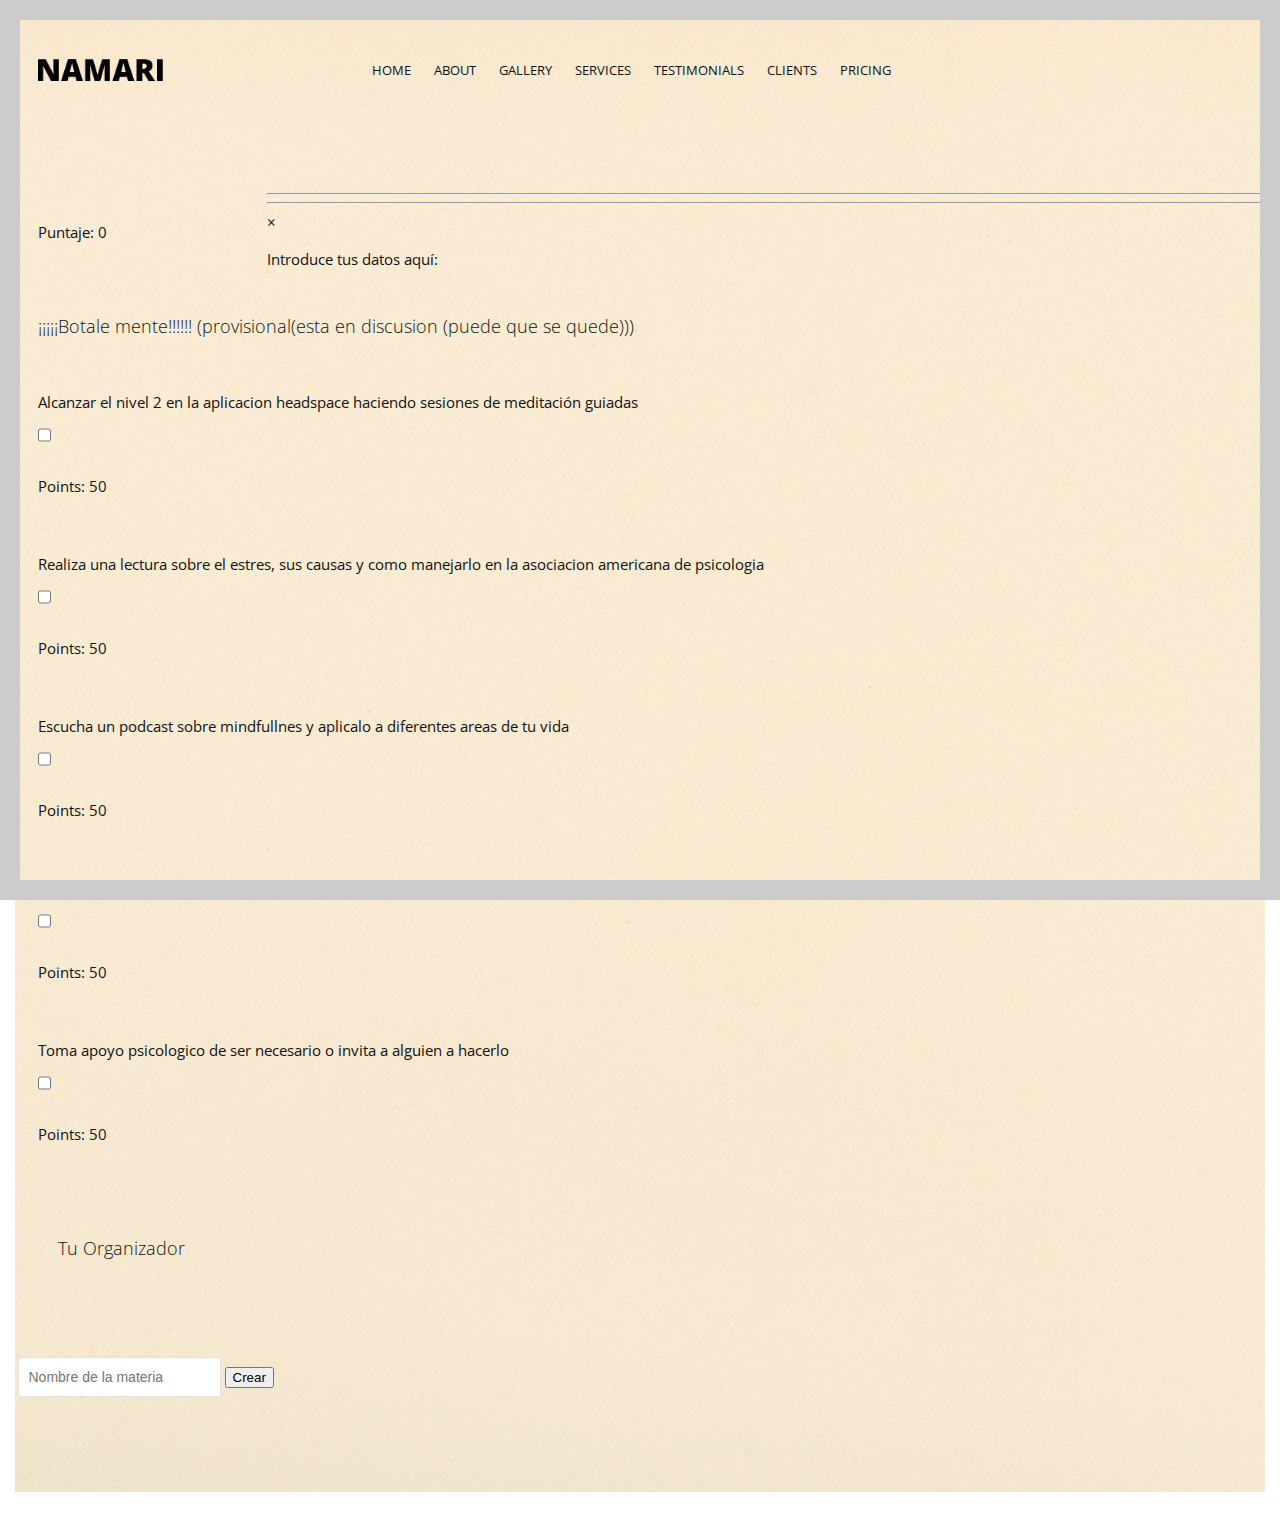
==== commit 73bc1bf2: "Adelanto del front end y back end en la plantilla" ====
--- a/index.html
+++ b/index.html
@@ -1,569 +1,361 @@
-<!DOCTYPE html>
-<html>
-<head lang="en">
-    <meta charset="UTF-8">
-
-    <!--Page Title-->
-    <title>Namari - Free Landing Page Template</title>
-
-    <!--Meta Keywords and Description-->
-    <meta name="keywords" content="">
-    <meta name="description" content="">
-    <meta name="viewport" content="width=device-width, initial-scale=1.0, user-scalable=no"/>
-
-    <!--Favicon-->
-    <link rel="shortcut icon" href="images/favicon.ico" title="Favicon"/>
-
-    <!-- Main CSS Files -->
-    <link rel="stylesheet" href="css/style.css">
-
-    <!-- Namari Color CSS -->
-    <link rel="stylesheet" href="css/namari-color.css">
-
-    <!--Icon Fonts - Font Awesome Icons-->
-    <link rel="stylesheet" href="css/font-awesome.min.css">
-
-    <!-- Animate CSS-->
-    <link href="css/animate.css" rel="stylesheet" type="text/css">
-
-    <!--Google Webfonts-->
-    <link href='https://fonts.googleapis.com/css?family=Open+Sans:400,300,600,700,800' rel='stylesheet' type='text/css'>
-</head>
-<body>
-
-<!-- Preloader -->
-<div id="preloader">
-    <div id="status" class="la-ball-triangle-path">
-        <div></div>
-        <div></div>
-        <div></div>
-    </div>
-</div>
-<!--End of Preloader-->
-
-<div class="page-border" data-wow-duration="0.7s" data-wow-delay="0.2s">
-    <div class="top-border wow fadeInDown animated" style="visibility: visible; animation-name: fadeInDown;"></div>
-    <div class="right-border wow fadeInRight animated" style="visibility: visible; animation-name: fadeInRight;"></div>
-    <div class="bottom-border wow fadeInUp animated" style="visibility: visible; animation-name: fadeInUp;"></div>
-    <div class="left-border wow fadeInLeft animated" style="visibility: visible; animation-name: fadeInLeft;"></div>
-</div>
-
-<div id="wrapper">
-
-    <header id="banner" class="scrollto clearfix" data-enllax-ratio=".5">
-        <div id="header" class="nav-collapse">
-            <div class="row clearfix">
-                <div class="col-1">
-
-                    <!--Logo-->
-                    <div id="logo">
-
-                        <!--Logo that is shown on the banner-->
-                        <img src="images/logo.png" id="banner-logo" alt="Landing Page"/>
-                        <!--End of Banner Logo-->
-
-                        <!--The Logo that is shown on the sticky Navigation Bar-->
-                        <img src="images/logo-2.png" id="navigation-logo" alt="Landing Page"/>
-                        <!--End of Navigation Logo-->
-
-                    </div>
-                    <!--End of Logo-->
-
-                    <aside>
-
-                        <!--Social Icons in Header-->
-                        <ul class="social-icons">
-                            <li>
-                                <a target="_blank" title="Facebook" href="https://www.facebook.com/username">
-                                    <i class="fa fa-facebook fa-1x"></i><span>Facebook</span>
-                                </a>
-                            </li>
-                            <li>
-                                <a target="_blank" title="Google+" href="http://google.com/+username">
-                                    <i class="fa fa-google-plus fa-1x"></i><span>Google+</span>
-                                </a>
-                            </li>
-                            <li>
-                                <a target="_blank" title="Twitter" href="http://www.twitter.com/username">
-                                    <i class="fa fa-twitter fa-1x"></i><span>Twitter</span>
-                                </a>
-                            </li>
-                            <li>
-                                <a target="_blank" title="Instagram" href="http://www.instagram.com/username">
-                                    <i class="fa fa-instagram fa-1x"></i><span>Instagram</span>
-                                </a>
-                            </li>
-                            <li>
-                                <a target="_blank" title="behance" href="http://www.behance.net">
-                                    <i class="fa fa-behance fa-1x"></i><span>Behance</span>
-                                </a>
-                            </li>
-                        </ul>
-                        <!--End of Social Icons in Header-->
-
-                    </aside>
-
-                    <!--Main Navigation-->
-                    <nav id="nav-main">
-                        <ul>
-                            <li>
-                                <a href="#banner">Home</a>
-                            </li>
-                            <li>
-                                <a href="#about">About</a>
-                            </li>
-                            <li>
-                                <a href="#gallery">Gallery</a>
-                            </li>
-                            <li>
-                                <a href="#services">Services</a>
-                            </li>
-                            <li>
-                                <a href="#testimonials">Testimonials</a>
-                            </li>
-                            <li>
-                                <a href="#clients">Clients</a>
-                            </li>
-                            <li>
-                                <a href="#pricing">Pricing</a>
-                            </li>
-                        </ul>
-                    </nav>
-                    <!--End of Main Navigation-->
-
-                    <div id="nav-trigger"><span></span></div>
-                    <nav id="nav-mobile"></nav>
-
-                </div>
-            </div>
-        </div><!--End of Header-->
-
-        <!--Banner Content-->
-        <div id="banner-content" class="row clearfix">
-
-            <div class="col-38">
-
-                <div class="section-heading">
-                    <h1>A FREE AND SIMPLE LANDING PAGE</h1>
-                    <h2>Namari is a free landing page template you can use for your projects. It is free to use for your
-                        personal and commercial projects, enjoy!</h2>
-                </div>
-
-                <!--Call to Action-->
-                <a href="#" class="button">START CREATING TODAY</a>
-                <!--End Call to Action-->
-
-            </div>
-
-        </div><!--End of Row-->
-    </header>
-
-    <!--Main Content Area-->
-    <main id="content">
-
-        <!--Introduction-->
-        <section id="about" class="introduction scrollto">
-
-            <div class="row clearfix">
-
-                <div class="col-3">
-                    <div class="section-heading">
-                        <h3>SUCCESS</h3>
-                        <h2 class="section-title">How We Help You To Sell Your Product</h2>
-                        <p class="section-subtitle">Lorem ipsum dolor sit amet, consectetur adipiscing elit, sed do
-                            eiusmod tempor incididunt ut labore et dolore magna aliqua. Ut enim ad minim veniam!</p>
-                    </div>
-
-                </div>
-
-                <div class="col-2-3">
-
-                    <!--Icon Block-->
-                    <div class="col-2 icon-block icon-top wow fadeInUp" data-wow-delay="0.1s">
-                        <!--Icon-->
-                        <div class="icon">
-                            <i class="fa fa-html5 fa-2x"></i>
-                        </div>
-                        <!--Icon Block Description-->
-                        <div class="icon-block-description">
-                            <h4>HTML5 &amp; CSS3</h4>
-                            <p>Has ne tritani atomorum conclusionemque, in dolorum volumus cotidieque eum. At vis choro
-                                neglegentur iudico</p>
-                        </div>
-                    </div>
-                    <!--End of Icon Block-->
-
-                    <!--Icon Block-->
-                    <div class="col-2 icon-block icon-top wow fadeInUp" data-wow-delay="0.3s">
-                        <!--Icon-->
-                        <div class="icon">
-                            <i class="fa fa-bolt fa-2x"></i>
-                        </div>
-                        <!--Icon Block Description-->
-                        <div class="icon-block-description">
-                            <h4>Easy to Use</h4>
-                            <p>Cu vero ipsum vim, doctus facilisi sea in. Eam ex falli honestatis repudiandae, sit
-                                detracto mediocrem disputationi</p>
-                        </div>
-                    </div>
-                    <!--End of Icon Block-->
-
-                    <!--Icon Block-->
-                    <div class="col-2 icon-block icon-top wow fadeInUp" data-wow-delay="0.5s">
-                        <!--Icon-->
-                        <div class="icon">
-                            <i class="fa fa-tablet fa-2x"></i>
-                        </div>
-                        <!--Icon Block Description-->
-                        <div class="icon-block-description">
-                            <h4>Fully Responsive</h4>
-                            <p>Id porro tritani recusabo usu, eum intellegam consequuntur et. Fugit debet ea sit, an pro
-                                nemore vivendum</p>
-                        </div>
-                    </div>
-                    <!--End of Icon Block-->
-
-                    <!--Icon Block-->
-                    <div class="col-2 icon-block icon-top wow fadeInUp" data-wow-delay="0.5s">
-                        <!--Icon-->
-                        <div class="icon">
-                            <i class="fa fa-rocket fa-2x"></i>
-                        </div>
-                        <!--Icon Block Description-->
-                        <div class="icon-block-description">
-                            <h4>Parallax Effect</h4>
-                            <p>Id porro tritani recusabo usu, eum intellegam consequuntur et. Fugit debet ea sit, an pro
-                                nemore vivendum</p>
-                        </div>
-                    </div>
-                    <!--End of Icon Block-->
-
-                </div>
-
-            </div>
-
-
-        </section>
-        <!--End of Introduction-->
-
-
-        <!--Gallery-->
-        <aside id="gallery" class="row text-center scrollto clearfix" data-featherlight-gallery
-                 data-featherlight-filter="a">
-
-                <a href="images/gallery-images/gallery-image-1.jpg" data-featherlight="image" class="col-3 wow fadeIn"
-                   data-wow-delay="0.1s"><img src="images/gallery-images/gallery-image-1.jpg" alt="Landing Page"/></a>
-                <a href="images/gallery-images/gallery-image-2.jpg" data-featherlight="image" class="col-3 wow fadeIn"
-                   data-wow-delay="0.3s"><img src="images/gallery-images/gallery-image-2.jpg" alt="Landing Page"/></a>
-                <a href="images/gallery-images/gallery-image-3.jpg" data-featherlight="image" class="col-3 wow fadeIn"
-                   data-wow-delay="0.5s"><img src="images/gallery-images/gallery-image-3.jpg" alt="Landing Page"/></a>
-                <a href="images/gallery-images/gallery-image-4.jpg" data-featherlight="image" class="col-3 wow fadeIn"
-                   data-wow-delay="1.1s"><img src="images/gallery-images/gallery-image-4.jpg" alt="Landing Page"/></a>
-                <a href="images/gallery-images/gallery-image-5.jpg" data-featherlight="image" class="col-3 wow fadeIn"
-                   data-wow-delay="0.9s"><img src="images/gallery-images/gallery-image-5.jpg" alt="Landing Page"/></a>
-                <a href="images/gallery-images/gallery-image-6.jpg" data-featherlight="image" class="col-3 wow fadeIn"
-                   data-wow-delay="0.7s"><img src="images/gallery-images/gallery-image-6.jpg" alt="Landing Page"/></a>
-
-        </aside>
-        <!--End of Gallery-->
-
-
-        <!--Content Section-->
-        <div id="services" class="scrollto clearfix">
-
-            <div class="row no-padding-bottom clearfix">
-
-
-                <!--Content Left Side-->
-                <div class="col-3">
-                    <!--User Testimonial-->
-                    <blockquote class="testimonial text-right bigtest">
-                        <q>Lorem ipsum dolor sit amet, consectetur adipiscing elit, sed do eiusmod tempor incididunt ut
-                            labore
-                            et dolore magna aliqua</q>
-                        <footer>— John Doe, Happy Customer</footer>
-                    </blockquote>
-                    <!-- End of Testimonial-->
-
-                </div>
-                <!--End Content Left Side-->
-
-                <!--Content of the Right Side-->
-                <div class="col-3">
-                    <div class="section-heading">
-                        <h3>BELIEVING</h3>
-                        <h2 class="section-title">Focusing On What Matters Most</h2>
-                        <p class="section-subtitle">Lorem ipsum dolor sit amet, consectetur adipiscing elit, sed do
-                            eiusmod tempor incididunt ut labore et dolore magna aliqua. Ut enim ad minim veniam!</p>
-                    </div>
-                    <p>Sed ut perspiciatis unde omnis iste natus error sit voluptatem accusantium doloremque laudantium,
-                        totam rem aperiam, eaque ipsa quae ab illo inventore veritatis et quasi architecto beatae vitae
-                        dicta sunt explicabo.
-                    </p>
-                    <p>
-                        Nemo enim ipsam voluptatem quia voluptas sit aspernatur aut odit aut fugit, sed quia
-                        consequuntur magni dolores eos qui ratione voluptatem sequi nesciunt.
-                        Neque porro quisquam est, qui dolorem ipsum quia dolor sit amet!
-                    </p>
-                    <!-- Just replace the Video ID "UYJ5IjBRlW8" with the ID of your video on YouTube (Found within the URL) -->
-                    <a href="#" data-videoid="UYJ5IjBRlW8" data-videosite="youtube" class="button video link-lightbox">
-                        WATCH VIDEO <i class="fa fa-play" aria-hidden="true"></i>
-                    </a>
-                </div>
-                <!--End Content Right Side-->
-
-                <div class="col-3">
-                    <img src="images/dancer.jpg" alt="Dancer"/>
-                </div>
-
-            </div>
-
-
-        </div>
-        <!--End of Content Section-->
-
-        <!--Testimonials-->
-        <aside id="testimonials" class="scrollto text-center" data-enllax-ratio=".2">
-
-            <div class="row clearfix">
-
-                <div class="section-heading">
-                    <h3>FEEDBACK</h3>
-                    <h2 class="section-title">What our customers are saying</h2>
-                </div>
-
-                <!--User Testimonial-->
-                <blockquote class="col-3 testimonial classic">
-                    <img src="images/user-images/user-1.jpg" alt="User"/>
-                    <q>Lorem ipsum dolor sit amet, consectetur adipiscing elit, sed do eiusmod tempor incididunt ut
-                        labore
-                        et dolore magna aliqua</q>
-                    <footer>John Doe - Happy Customer</footer>
-                </blockquote>
-                <!-- End of Testimonial-->
-
-                <!--User Testimonial-->
-                <blockquote class="col-3 testimonial classic">
-                    <img src="images/user-images/user-2.jpg" alt="User"/>
-                    <q>Lorem ipsum dolor sit amet, consectetur adipiscing elit, sed do eiusmod tempor incididunt ut
-                        labore
-                        et dolore magna aliqua</q>
-                    <footer>Roslyn Doe - Happy Customer</footer>
-                </blockquote>
-                <!-- End of Testimonial-->
-
-                <!--User Testimonial-->
-                <blockquote class="col-3 testimonial classic">
-                    <img src="images/user-images/user-3.jpg" alt="User"/>
-                    <q>Lorem ipsum dolor sit amet, consectetur adipiscing elit, sed do eiusmod tempor incididunt ut
-                        labore
-                        et dolore magna aliqua</q>
-                    <footer>Thomas Doe - Happy Customer</footer>
-                </blockquote>
-                <!-- End of Testimonial-->
-
-            </div>
-
-        </aside>
-        <!--End of Testimonials-->
-
-        <!--Clients-->
-        <section id="clients" class="scrollto clearfix">
-            <div class="row clearfix">
-
-                <div class="col-3">
-
-                    <div class="section-heading">
-                        <h3>TRUST</h3>
-                        <h2 class="section-title">Companies who use our services</h2>
-                        <p class="section-subtitle">Lorem ipsum dolor sit amet, consectetur adipiscing elit, sed do
-                            eiusmod
-                            tempor incididunt ut labore et dolore magna aliqua. Ut enim ad minim veniam!</p>
-                    </div>
-
-                </div>
-
-                <div class="col-2-3">
-
-                    <a href="#" class="col-3">
-                        <img src="images/company-images/company-logo1.png" alt="Company"/>
-                        <div class="client-overlay"><span>Tree</span></div>
-                    </a>
-                    <a href="#" class="col-3">
-                        <img src="images/company-images/company-logo2.png" alt="Company"/>
-                        <div class="client-overlay"><span>Fingerprint</span></div>
-                    </a>
-                    <a href="#" class="col-3">
-                        <img src="images/company-images/company-logo3.png" alt="Company"/>
-                        <div class="client-overlay"><span>The Man</span></div>
-                    </a>
-                    <a href="#" class="col-3">
-                        <img src="images/company-images/company-logo4.png" alt="Company"/>
-                        <div class="client-overlay"><span>Mustache</span></div>
-                    </a>
-                    <a href="#" class="col-3">
-                        <img src="images/company-images/company-logo5.png" alt="Company"/>
-                        <div class="client-overlay"><span>Goat</span></div>
-                    </a>
-                    <a href="#" class="col-3">
-                        <img src="images/company-images/company-logo6.png" alt="Company"/>
-                        <div class="client-overlay"><span>Justice</span></div>
-                    </a>
-                    <a href="#" class="col-3">
-                        <img src="images/company-images/company-logo7.png" alt="Company"/>
-                        <div class="client-overlay"><span>Ball</span></div>
-                    </a>
-                    <a href="#" class="col-3">
-                        <img src="images/company-images/company-logo8.png" alt="Company"/>
-                        <div class="client-overlay"><span>Cold</span></div>
-                    </a>
-
-                    <a href="#" class="col-3">
-                        <img src="images/company-images/company-logo9.png" alt="Company"/>
-                        <div class="client-overlay"><span>Cold</span></div>
-                    </a>
-
-                </div>
-
-            </div>
-        </section>
-        <!--End of Clients-->
-
-        <!--Pricing Tables-->
-        <section id="pricing" class="secondary-color text-center scrollto clearfix ">
-            <div class="row clearfix">
-
-                <div class="section-heading">
-                    <h3>YOUR CHOICE</h3>
-                    <h2 class="section-title">We have the right package for you</h2>
-                </div>
-
-                <!--Pricing Block-->
-                <div class="pricing-block col-3 wow fadeInUp" data-wow-delay="0.4s">
-                    <div class="pricing-block-content">
-                        <h3>Personal</h3>
-                        <p class="pricing-sub">The standard version</p>
-                        <div class="pricing">
-                            <div class="price"><span>$</span>19</div>
-                            <p>Lorem ipsum dolor sit amet, consectetur adipiscing elit</p>
-                        </div>
-                        <ul>
-                            <li>5 Downloads</li>
-                            <li>2 Extensions</li>
-                            <li>Tutorials</li>
-                            <li>Forum Support</li>
-                            <li>1 year free updates</li>
-                        </ul>
-                        <a href="#" class="button">BUY TODAY</a>
-                    </div>
-                </div>
-                <!--End Pricing Block-->
-
-                <!--Pricing Block-->
-                <div class="pricing-block featured col-3 wow fadeInUp" data-wow-delay="0.6s">
-                    <div class="pricing-block-content">
-                        <h3>Student</h3>
-                        <p class="pricing-sub">Most popular choice</p>
-                        <div class="pricing">
-                            <div class="price"><span>$</span>29</div>
-                            <p>Lorem ipsum dolor sit amet, consectetur adipiscing elit</p>
-                        </div>
-                        <ul>
-                            <li>15 Downloads</li>
-                            <li>5 Extensions</li>
-                            <li>Tutorials with Files</li>
-                            <li>Forum Support</li>
-                            <li>2 years free updates</li>
-                        </ul>
-                        <a href="#" class="button">BUY TODAY</a>
-                    </div>
-                </div>
-                <!--End Pricing Block-->
-
-                <!--Pricing Block-->
-                <div class="pricing-block col-3 wow fadeInUp" data-wow-delay="0.8s">
-                    <div class="pricing-block-content">
-                        <h3>Business</h3>
-                        <p class="pricing-sub">For the whole team</p>
-                        <div class="pricing">
-                            <div class="price"><span>$</span>49</div>
-                            <p>Lorem ipsum dolor sit amet, consectetur adipiscing elit</p>
-                        </div>
-                        <ul>
-                            <li>Unlimited Downloads</li>
-                            <li>Unlimited Extensions</li>
-                            <li>HD Video Tutorials</li>
-                            <li>Chat Support</li>
-                            <li>Lifetime free updates</li>
-                        </ul>
-                        <a href="#" class="button">BUY TODAY</a>
-                    </div>
-                </div>
-                <!--End Pricing Block-->
-
-            </div>
-        </section>
-        <!--End of Pricing Tables-->
-
-    </main>
-    <!--End Main Content Area-->
-
-
-    <!--Footer-->
-    <footer id="landing-footer" class="clearfix">
-        <div class="row clearfix">
-
-            <p id="copyright" class="col-2">Made with love by <a href="https://www.shapingrain.com">ShapingRain</a></p>
-
-            <!--Social Icons in Footer-->
-            <ul class="col-2 social-icons">
-                <li>
-                    <a target="_blank" title="Facebook" href="https://www.facebook.com/username">
-                        <i class="fa fa-facebook fa-1x"></i><span>Facebook</span>
-                    </a>
-                </li>
-                <li>
-                    <a target="_blank" title="Google+" href="http://google.com/+username">
-                        <i class="fa fa-google-plus fa-1x"></i><span>Google+</span>
-                    </a>
-                </li>
-                <li>
-                    <a target="_blank" title="Twitter" href="http://www.twitter.com/username">
-                        <i class="fa fa-twitter fa-1x"></i><span>Twitter</span>
-                    </a>
-                </li>
-                <li>
-                    <a target="_blank" title="Instagram" href="http://www.instagram.com/username">
-                        <i class="fa fa-instagram fa-1x"></i><span>Instagram</span>
-                    </a>
-                </li>
-                <li>
-                    <a target="_blank" title="behance" href="http://www.behance.net">
-                        <i class="fa fa-behance fa-1x"></i><span>Behance</span>
-                    </a>
-                </li>
-            </ul>
-            <!--End of Social Icons in Footer-->
-        </div>
-    </footer>
-    <!--End of Footer-->
-
-</div>
-
-<!-- Include JavaScript resources -->
-<script src="js/jquery.1.8.3.min.js"></script>
-<script src="js/wow.min.js"></script>
-<script src="js/featherlight.min.js"></script>
-<script src="js/featherlight.gallery.min.js"></script>
-<script src="js/jquery.enllax.min.js"></script>
-<script src="js/jquery.scrollUp.min.js"></script>
-<script src="js/jquery.easing.min.js"></script>
-<script src="js/jquery.stickyNavbar.min.js"></script>
-<script src="js/jquery.waypoints.min.js"></script>
-<script src="js/images-loaded.min.js"></script>
-<script src="js/lightbox.min.js"></script>
-<script src="js/site.js"></script>
-
-
-</body>
-</html>+<!DOCTYPE html>
+<html>
+<head lang="es">
+    <meta charset="UTF-8">
+
+    <!--Page Title-->
+    <title>Provicional</title>
+
+    <!--Meta Keywords and Description-->
+    <meta name="keywords" content="">
+    <meta name="description" content="">
+    <meta name="viewport" content="width=device-width, initial-scale=1.0, user-scalable=no"/>
+
+    <!--Favicon-->
+    <link rel="shortcut icon" href="images/favicon.ico" title="Favicon"/>
+
+    <!-- Main CSS Files -->
+    <link rel="stylesheet" href="css/style.css">
+    <link rel="stylesheet" href="css/estilos.css">
+
+    <!-- Namari Color CSS -->
+    <link rel="stylesheet" href="css/namari-color.css">
+
+    <!--Icon Fonts - Font Awesome Icons-->
+    <link rel="stylesheet" href="css/font-awesome.min.css">
+
+    <!-- Animate CSS-->
+    <link href="css/animate.css" rel="stylesheet" type="text/css">
+    <link rel="stylesheet" href="https://cdnjs.cloudflare.com/ajax/libs/font-awesome/5.15.4/css/all.min.css">
+
+    <link href='https://fonts.googleapis.com/css?family=Open+Sans:400,300,600,700,800' rel='stylesheet' type='text/css'>
+</head>
+<body>
+
+<div class="page-border" data-wow-duration="0.7s" data-wow-delay="0.2s">
+    <div class="top-border wow fadeInDown animated" style="visibility: visible; animation-name: fadeInDown;"></div>
+    <div class="right-border wow fadeInRight animated" style="visibility: visible; animation-name: fadeInRight;"></div>
+    <div class="bottom-border wow fadeInUp animated" style="visibility: visible; animation-name: fadeInUp;"></div>
+    <div class="left-border wow fadeInLeft animated" style="visibility: visible; animation-name: fadeInLeft;"></div>
+</div>
+
+<div id="wrapper">
+
+  <header id="banner" class="scrollto clearfix" data-enllax-ratio=".5">
+      <div id="header" class="nav-collapse">
+          <div class="row clearfix">
+              <div class="col-1">
+
+                  <!--Logo-->
+                  <div id="logo">
+
+                      <!--Logo that is shown on the banner-->
+                      <img src="images/logo.png" id="banner-logo" alt="Landing Page"/>
+                      <!--End of Banner Logo-->
+
+                      <!--The Logo that is shown on the sticky Navigation Bar-->
+                      <img src="images/logo-2.png" id="navigation-logo" alt="Landing Page"/>
+                      <!--End of Navigation Logo-->
+
+                  </div>
+                  <!--End of Logo-->
+
+                  <aside>
+
+                      <!--Social Icons in Header-->
+                      <ul class="social-icons">
+                          <li>
+                              <a target="_blank" title="Facebook" href="https://www.facebook.com/username">
+                                  <i class="fa fa-facebook fa-1x"></i><span>Facebook</span>
+                              </a>
+                          </li>
+                          <li>
+                              <a target="_blank" title="Google+" href="http://google.com/+username">
+                                  <i class="fa fa-google-plus fa-1x"></i><span>Google+</span>
+                              </a>
+                          </li>
+                          <li>
+                              <a target="_blank" title="Twitter" href="http://www.twitter.com/username">
+                                  <i class="fa fa-twitter fa-1x"></i><span>Twitter</span>
+                              </a>
+                          </li>
+                          <li>
+                              <a target="_blank" title="Instagram" href="http://www.instagram.com/username">
+                                  <i class="fa fa-instagram fa-1x"></i><span>Instagram</span>
+                              </a>
+                          </li>
+                          <li>
+                              <a target="_blank" title="behance" href="http://www.behance.net">
+                                  <i class="fa fa-behance fa-1x"></i><span>Behance</span>
+                              </a>
+                          </li>
+                      </ul>
+                      <!--End of Social Icons in Header-->
+
+                  </aside>
+
+                  <!--Main Navigation-->
+                  <nav id="nav-main">
+                      <ul>
+                          <li>
+                              <a href="#banner">Home</a>
+                          </li>
+                          <li>
+                              <a href="#about">About</a>
+                          </li>
+                          <li>
+                              <a href="#gallery">Gallery</a>
+                          </li>
+                          <li>
+                              <a href="#services">Services</a>
+                          </li>
+                          <li>
+                              <a href="#testimonials">Testimonials</a>
+                          </li>
+                          <li>
+                              <a href="#clients">Clients</a>
+                          </li>
+                          <li>
+                              <a href="#pricing">Pricing</a>
+                          </li>
+                      </ul>
+                  </nav>
+                  <!--End of Main Navigation-->
+
+                  <div id="nav-trigger"><span></span></div>
+                  <nav id="nav-mobile"></nav>
+
+              </div>
+          </div>
+      </div><!--End of Header-->
+
+      <!--Banner Content-->
+      <div id="banner-content" class="row clearfix">
+
+        <div class="contenedor_general">
+            <div class="contenedor2">
+              <div class="caja col-5">
+                <p id ="puntaje">Puntaje: 0</p>
+              </div>
+            </div>
+          </div>
+
+        <div class="contenedor_general">
+                <div class="contenedor">
+                      <div class="caja col-1">
+                          <h2>¡¡¡¡¡Botale mente!!!!!! (provisional(esta en discusion (puede que se quede)))</h2>
+                      </div>
+                </div>
+
+                <div class="isla col-1">
+                  <label class="opcion" for="mi_checkbox">Alcanzar el nivel 2 en la aplicacion headspace haciendo sesiones de meditación guiadas</label>
+                  <div class="namari-color">
+                      <div class="checkbox-wrapper">
+                          <input type="checkbox" id="mi_checkbox" />
+                          <label for="mi_checkbox"></label>
+                      </div>
+                      <p class="points">Points: 50</p>
+                </div>
+              </div>
+
+            <div class="isla col-1">
+                <label class="opcion" for="mi_checkbox">Realiza una lectura sobre el estres, sus causas y como manejarlo en la asociacion americana de psicologia</label>
+              <div class="namari-color">
+                    <div class="checkbox-wrapper">
+                        <input type="checkbox" id="mi_checkbox" />
+                        <label for="mi_checkbox"></label>
+                    </div>
+                    <p class="points">Points: 50</p>
+              </div>
+            </div>
+
+            <div class="isla col-1">
+              <label class="opcion" for="mi_checkbox">Escucha un podcast sobre mindfullnes y aplicalo a diferentes areas de tu vida</label>
+            <div class="namari-color">
+                  <div class="checkbox-wrapper">
+                      <input type="checkbox" id="mi_checkbox" />
+                      <label for="mi_checkbox"></label>
+                  </div>
+                  <p class="points">Points: 50</p>
+            </div>
+          </div>
+
+          <div class="isla col-1">
+            <label class="opcion" for="mi_checkbox">Lee un articulo de la clinica mayo sobre consejos para mejorar la higiene del sueño</label>
+          <div class="namari-color">
+                <div class="checkbox-wrapper">
+                    <input type="checkbox" id="mi_checkbox" />
+                    <label for="mi_checkbox"></label>
+                </div>
+                <p class="points">Points: 50</p>
+          </div>
+        </div>
+
+        <div class="isla col-1">
+          <label class="opcion" for="mi_checkbox">Toma apoyo psicologico de ser necesario o invita a alguien a hacerlo</label>
+        <div class="namari-color">
+              <div class="checkbox-wrapper">
+                  <input type="checkbox" id="mi_checkbox" />
+                  <label for="mi_checkbox"></label>
+              </div>
+              <p class="points">Points: 50</p>
+        </div>
+        </div>
+
+          </div>
+
+        <hr class="linea"/>
+
+        <div class="contenedor_general">
+          <div class="contenedor col-1">
+              <div class="caja col-1">
+                  <h2>Tu Organizador</h2>
+              </div>
+          </div>
+
+          <div id="contenedorElementos">
+
+          </div>
+
+          <aside class="text-center" data-featherlight-gallery data-featherlight-filter="a">
+              <a href="#" class="col-3 wow fadeIn" data-wow-delay="0.1s" id="circle" alt="Landing Page" style="width: 100%; height: 100%; object-fit: cover;">
+                  <div class="circle-container">
+                      <div class="circle"></div>
+                  </div>
+              </a>
+          </aside>
+
+        </div>
+        <hr class="linea"/>
+
+
+          <div id="modal" class="modal">
+              <div class="modal-content">
+                  <span class="close">&times;</span>
+                  <p>Introduce tus datos aquí:</p>
+                  <input id="nombreElemento" type="text" placeholder="Nombre de la materia">
+                  <button id="submitBtn" onclick="crearElemento()">Crear</button>
+              </div>
+            </div>
+        </div>
+
+      </div>
+  </header>
+
+
+
+
+<!-- Include JavaScript resources -->
+
+<script>
+  // Obtener el elemento del círculo
+  var circle = document.getElementById("circle");
+
+  // Obtener el elemento de la ventana modal
+  var modal = document.getElementById("modal");
+
+  // Obtener el elemento para cerrar la ventana modal
+  var closeBtn = document.getElementsByClassName("close")[0];
+
+  // Función para mostrar la ventana modal cuando se hace clic en el círculo
+  circle.onclick = function() {
+      modal.style.display = "block";
+  }
+
+  // Función para cerrar la ventana modal cuando se hace clic en el botón de cerrar (x)
+  closeBtn.onclick = function() {
+      modal.style.display = "none";
+  }
+
+  // Función para cerrar la ventana modal cuando se hace clic fuera de ella
+  window.onclick = function(event) {
+      if (event.target == modal) {
+          modal.style.display = "none";
+      }
+  }
+</script>
+
+<script>
+  function crearElemento() {
+    var nombre = document.getElementById('nombreElemento').value;
+
+    if (nombre.trim() === "") {
+        alert("Por favor, ingresa un nombre para el elemento.");
+        return; // Salir de la función si el nombre está vacío
+    }
+
+    var elementosExistentes = document.querySelectorAll('.titulo');
+    for (var i = 0; i < elementosExistentes.length; i++) {
+        if (elementosExistentes[i].textContent === nombre) {
+            alert("Ya existe un elemento con ese nombre.");
+            return;
+        }
+    }
+
+    var nuevoElemento = document.createElement('div');
+    nuevoElemento.className = 'materia col-1';
+    var contenidoHTML = `
+      <a class="titulo" href = "https://www.youtube.com">${nombre}</a>
+      <div class="dropdown">
+          <button class="dropbtn"><i class="fas fa-bars" onclick="eliminarModificar(this)"></i></button>
+          <div class="dropdown-content">
+              <a href="#" onclick="modificarElemento(this)">Modificar</a>
+              <a href="#" onclick="eliminarElemento(this)">Eliminar</a>
+          </div>
+      </div>
+    `;
+    nuevoElemento.innerHTML = contenidoHTML;
+
+    var contenedor = document.getElementById('contenedorElementos');
+    contenedor.appendChild(nuevoElemento);
+
+    modal.style.display = "none";
+  }
+
+  function calcularTotal() {
+    // Obtener todos los checkboxes
+    var checkboxes = document.querySelectorAll('input[type="checkbox"]');
+
+    // Contador para almacenar el número de checkboxes marcados
+    var totalMarcados = 0;
+
+    // Iterar sobre todos los checkboxes y verificar si están marcados
+    for (var i = 0; i < checkboxes.length; i++) {
+      if (checkboxes[i].checked) {
+        totalMarcados++; // Incrementar el contador si el checkbox está marcado
+      }
+    }
+    return (totalMarcados * 20);
+  }
+
+  function actualizarPuntaje() {
+    var puntajeElemento = document.getElementById('puntaje'); // Obtener el elemento <p> con la clase "puntaje"
+    puntajeElemento.textContent = "Puntaje: " + calcularTotal(); // Actualizar el contenido del elemento <p>
+  }
+
+  // Obtener todos los checkboxes
+  var checkboxes = document.querySelectorAll('input[type="checkbox"]');
+
+  // Adjuntar un evento de escucha a cada checkbox
+  checkboxes.forEach(function(checkbox) {
+    checkbox.addEventListener('change', function() {
+      actualizarPuntaje(); // Llamar a la función actualizarPuntaje() cuando se cambie el estado de cualquier checkbox
+    });
+  });
+</script>
+
+
+<script src="js/jquery.1.8.3.min.js"></script>
+<script src="js/wow.min.js"></script>
+<script src="js/jquery.enllax.min.js"></script>
+<script src="js/jquery.scrollUp.min.js"></script>
+<script src="js/jquery.easing.min.js"></script>
+<script src="js/jquery.stickyNavbar.min.js"></script>
+<script src="js/jquery.waypoints.min.js"></script>
+<script src="js/images-loaded.min.js"></script>
+<script src="js/lightbox.min.js"></script>
+<script src="js/site.js"></script>
+
+
+</body>
+</html>
--- a/css/style.css
+++ b/css/style.css
@@ -0,0 +1,2331 @@
+/* Namari Landing Page v.1.1.0 Style Index - a free landing page by shapingrain.com
+
+1. Default and Reset styles
+- 1.1 Input Elements
+2. Global elements
+- 2.1 Header
+- 2.2 Logo
+- 2.3 Buttons
+- 2.4 Navigation
+- 2.5 Social Elements
+- 2.6 Images
+3. Fonts and Headings
+4. Banner
+- 4.1 SignUp Form
+5. Content Elements
+- 5.1 Icons
+- 5.2 Parallax Elements
+- 5.3 Divider
+6. Landing Page Sections
+- 6.1 Features
+- 6.2 Testimonials
+- 6.3 Gallery
+- 6.4 Video
+- 6.5 Clients
+- 6.6 Pricing Table
+7. Footer
+
+
+/*------------------------------------------------------------------------------------------*/
+/* 1. Defaults & Reset of specific styles across browsers */
+/*------------------------------------------------------------------------------------------*/
+
+*, *:before, *:after {
+    -webkit-box-sizing: border-box;
+    -moz-box-sizing: border-box;
+    box-sizing: border-box;
+}
+
+body, div, dl, dt, dd, ul, ol, li, h1, h2, h3, h4, h5, h6, pre, form, blockquote, th, td {
+    margin: 0;
+    padding: 0;
+    direction: ltr;
+}
+
+body {
+    margin: 0;
+    padding: 0;
+    -webkit-font-smoothing: antialiased;
+    overflow-x: hidden;
+}
+
+p {
+    line-height: 25px;
+}
+
+.row img {
+    height: auto;
+    max-width: 100%;
+}
+
+a {
+    text-decoration: none;
+    line-height: inherit;
+    -webkit-transition: opacity 0.3s ease-out;
+    -moz-transition: opacity 0.3s ease-out;
+    -o-transition: opacity 0.3s ease-out;
+    transition: opacity 0.3s ease-out;
+}
+
+iframe {
+    border: 0 !important;
+}
+
+.parallax-window {
+    min-height: 400px;
+    background: transparent;
+}
+
+figure {
+    margin: 0;
+}
+
+/* Page Border */
+
+.page-border {
+    position: fixed;
+    z-index: 999999;
+    pointer-events: none;
+}
+
+.page-border .bottom-border, .page-border .left-border, .page-border .right-border, .page-border .top-border {
+    background: #f3f3ef;
+    position: fixed;
+    z-index: 9999;
+}
+
+.page-border > .top-border, .page-border > .right-border, .page-border > .bottom-border, .page-border > .left-border {
+    padding: 11px;
+    background: #ccc;
+}
+
+.page-border .bottom-border, .page-border .top-border {
+    width: 100%;
+    padding: 10px;
+    left: 0;
+}
+
+.page-border .left-border, .page-border .right-border {
+    padding: 10px;
+    height: 100%;
+    top: 0;
+}
+
+.page-border .top-border {
+    top: 0;
+}
+
+.page-border .right-border {
+    right: 0;
+}
+
+.page-border .bottom-border {
+    bottom: 0;
+}
+
+.page-border .left-border {
+    left: 0;
+}
+
+#wrapper {
+    margin:0 15px;
+    padding: 15px 0;
+    position: relative;
+}
+
+
+/* --------- 1.1 Input Elements ---------- */
+
+input, textarea {
+    border: 1px solid #e1e1e1;
+    padding: 10px;
+    -webkit-transition: all .3s linear;
+    -moz-transition: all .3s linear;
+    transition: all .3s linear;
+    border-radius: 3px;
+}
+
+input {
+    height: 40px;
+    margin: 3px 0;
+    outline: none;
+    line-height: normal;
+    font-size: 14px;
+}
+
+input[type="submit"] {
+    cursor: pointer;
+    border-style: solid;
+    border-width: 2px;
+    padding-top: 0;
+    padding-bottom: 0;
+}
+
+select {
+    border: 1px solid #e1e1e1;
+    height: 40px;
+    padding: 5px;
+}
+
+input:focus, textarea:focus {
+    box-shadow: inset 0 1px 3px rgba(0, 0, 0, 0.1);
+}
+
+*:focus {
+    outline: none;
+}
+
+/*------------------------------------------------------------------------------------------*/
+/* 2. Layout Elements */
+/*------------------------------------------------------------------------------------------*/
+
+section {
+    clear: both;
+    overflow: hidden;
+}
+
+/* Rows and Columns */
+
+.row {
+    max-width: 1245px;
+    margin: 0 auto;
+    padding: 75px 0;
+    position: relative;
+}
+
+.no-padding-bottom .row, .no-padding-bottom div, .no-padding-bottom.row {
+    padding-bottom: 0;
+}
+
+.no-padding-top.row, .no-padding-top div {
+    padding-top: 0;
+}
+
+.big-padding-top {
+    padding-top: 75px !important;
+}
+
+.big-padding-bottom {
+    padding-bottom: 85px !important;
+}
+
+/* Targets all elements */
+
+[class*='col-'] {
+    float: left;
+    padding: 20px;
+}
+
+#clients .col-2-3 [class*='col-'] {
+    padding: 0;
+}
+
+/* Clearfix */
+
+.clearfix:after {
+    content: "";
+    display: table;
+    clear: both;
+}
+
+/* Main Widths */
+
+.col-1 {
+    width: 100%;
+}
+
+.col-2 {
+    width: 50%;
+}
+
+.col-3 {
+    width: 33.33%;
+}
+
+.col-4 {
+    width: 25%;
+}
+
+.col-5 {
+    width: 20%;
+}
+
+.col-6 {
+    width: 16.6666666667%;
+}
+
+.col-7 {
+    width: 14.2857142857%;
+}
+
+.col-8 {
+    width: 12.5%;
+}
+
+.col-9 {
+    width: 11.1111111111%;
+}
+
+.col-10 {
+    width: 10%;
+}
+
+.col-11 {
+    width: 9.09090909091%;
+}
+
+.col-12 {
+    width: 8.33%;
+}
+
+.col-2-3 {
+    width: 66.66%;
+}
+
+.col-3-4 {
+    width: 75%;
+}
+
+.col-9-10 {
+    width: 90%;
+}
+
+/* Golden Ratio */
+.col-61 {
+    width: 61.8%;
+}
+
+.col-38 {
+    width: 38.2%;
+}
+
+/* --------- 2.1 Header --------- */
+
+#header {
+    height: 71px !important;
+    overflow: visible;
+    z-index: 9999;
+    width: 100%;
+    position: absolute !important;
+}
+
+#header .row {
+    padding: 0;
+}
+
+#header aside {
+    text-align: right;
+}
+
+#header ul {
+    text-align: center;
+}
+
+#header li {
+    display: inline-block;
+    list-style: none;
+    margin: 0;
+}
+
+/* --------- 2.2 Logo ---------- */
+
+#logo {
+    float: left;
+    height: 71px;
+    line-height: 66px;
+    margin-right: 15px;
+}
+
+#logo h1, #logo h2 {
+    display: inline-block;
+}
+
+#banner #logo h1 {
+    font-size: 28px;
+    margin-right: 10px;
+    font-weight: 900;
+    padding: 0;
+}
+
+#logo h2 {
+    font-size: 18px;
+    padding: 0;
+}
+
+#logo img {
+    max-height: 22px;
+    vertical-align: middle;
+    margin-right: 15px;
+}
+
+#navigation-logo {
+    display: none;
+}
+
+.nav-solid #logo #banner-logo {
+    display: none;
+}
+
+.nav-solid #logo #navigation-logo {
+    display: inline-block;
+}
+
+/* --------- 2.3 Buttons ---------- */
+
+.call-to-action {
+    padding: 35px 0 35px 0;
+}
+
+/*Style*/
+
+.button {
+    font-size: 16px;
+    margin: 35px 0;
+    padding: 11px 16px;
+    -webkit-transition: all .3s linear;
+    -moz-transition: all .3s linear;
+    transition: all .3s linear;
+    display: inline-block;
+    border-width: 3px;
+    border-style: solid;
+}
+
+/* Play Button */
+
+#video-section {
+    position:relative;
+}
+
+.play-video {
+    height:110px;
+    position:absolute;
+    top:50%;
+    margin-top:-110px;
+    width:100%;
+}
+
+.play-icon {
+    display: inline-block;
+    font-size: 0px;
+    cursor: pointer;
+    margin: 45px auto;
+    width: 110px;
+    height: 110px;
+    border-radius: 50%;
+    text-align: center;
+    position: relative;
+    z-index: 1;
+}
+
+.play-icon:after {
+    pointer-events: none;
+    position: absolute;
+    width: 100%;
+    height: 100%;
+    border-radius: 50%;
+    content: '';
+    -webkit-box-sizing: content-box;
+    -moz-box-sizing: content-box;
+    box-sizing: content-box;
+}
+
+.play-icon:before {
+    font-family: 'fontawesome';
+    content: '\f144';
+    speak: none;
+    font-size: 74px;
+    line-height: 110px;
+    font-style: normal;
+    font-weight: normal;
+    font-variant: normal;
+    text-transform: none;
+    display: block;
+    -webkit-font-smoothing: antialiased;
+    color:#fff;
+}
+
+.play-video .play-icon {
+    background: rgba(255, 255, 255, 0.5);
+    -webkit-transition: -webkit-transform ease-out 0.3s, background 0.4s;
+    -moz-transition: -moz-transform ease-out 0.3s, background 0.4s;
+    transition: transform ease-out 0.3s, background 0.4s;
+}
+
+.play-video .play-icon:after {
+    top: 0;
+    left: 0;
+    padding: 0;
+    z-index: -1;
+    box-shadow: 0 0 0 2px rgba(255, 255, 255, 0.1);
+    opacity: 0;
+    -webkit-transform: scale(0.9);
+    -moz-transform: scale(0.9);
+    -ms-transform: scale(0.9);
+    transform: scale(0.9);
+}
+
+.play-video .play-icon:hover {
+    background: rgba(255, 255, 255, 0.05);
+    -webkit-transform: scale(0.93);
+    -moz-transform: scale(0.93);
+    -ms-transform: scale(0.93);
+    transform: scale(0.93);
+    color: #fff;
+}
+
+
+/* --------- 2.4 Navigation ---------- */
+
+#header {
+    font-size: 13px;
+}
+
+#header aside {
+    float: right;
+}
+
+#header nav ul {
+    text-transform: uppercase;
+
+}
+
+#header nav a {
+    height: 71px;
+    line-height: 71px;
+    display: block;
+    padding: 0 10px;
+}
+
+#header nav a:hover {
+    opacity: 0.6;
+}
+
+/*Navigation Solid*/
+
+#header.nav-solid [class*='col-'] {
+    padding: 0 20px;
+}
+
+#header.nav-solid {
+    background: #fff;
+    box-shadow: 2px 0px 3px rgba(0, 0, 0, 0.2);
+    position: fixed !important;
+    left:0;
+}
+
+#header.nav-solid nav a {
+    border-bottom: 3px solid;
+    border-color: #fff;
+    -webkit-transition: all 0.3s ease-out;
+    -moz-transition: all 0.3s ease-out;
+    -o-transition: all 0.3s ease-out;
+    transition: all 0.3s ease-out;
+}
+
+#header.nav-solid nav a:hover {
+    opacity: 1;
+}
+
+/* Social Elements when Solid*/
+
+#header.nav-solid .social-icons a {
+    -webkit-transition: all 0.3s ease-out;
+    -moz-transition: all 0.3s ease-out;
+    -o-transition: all 0.3s ease-out;
+    transition: all 0.3s ease-out;
+    opacity: 0.5;
+}
+
+#header.nav-solid .social-icons a:hover {
+    opacity: 1;
+    color: #e4473c;
+}
+
+/* Responsive Nav Styling */
+
+#nav-trigger {
+    display: none;
+    text-align: right;
+}
+
+#nav-trigger span {
+    display: inline-block;
+    width: 38px;
+    height: 71px;
+    color: #111;
+    cursor: pointer;
+    text-transform: uppercase;
+    font-size: 22px;
+    text-align: center;
+    border-top-right-radius: 5px;
+    border-top-left-radius: 5px;
+    -webkit-transition: all 0.3s ease-out;
+    -moz-transition: all 0.3s ease-out;
+    -o-transition: all 0.3s ease-out;
+    transition: all 0.3s ease-out;
+}
+
+#nav-trigger span:after {
+    font-family: "fontAwesome";
+    display: inline-block;
+    width: 38px;
+    height: 71px;
+    line-height: 75px;
+    text-align: center;
+    content: "\f0c9";
+    border-top-right-radius: 5px;
+    border-top-left-radius: 5px;
+}
+
+#nav-trigger span.open:after {
+    content: "\f00d";
+}
+
+#nav-trigger span:hover, .nav-solid #nav-trigger span.open:hover, .nav-solid #nav-trigger span:hover {
+    opacity: 0.6;
+}
+
+#nav-trigger span.open, #nav-trigger span.open:hover {
+    color: #111;
+}
+
+.nav-solid #nav-trigger span.open:hover {
+    color: #999;
+}
+
+.nav-solid #nav-trigger span {
+    color: #999;
+    opacity: 1;
+}
+
+nav#nav-mobile {
+    position: relative;
+    display: none;
+}
+
+nav#nav-mobile ul {
+    display: none;
+    list-style-type: none;
+    position: absolute;
+    left: 0;
+    right: 0;
+    margin-left: -20px;
+    margin-right: -20px;
+    padding-top: 10px;
+    padding-bottom: 10px;
+    text-align: center;
+    background-color: #fff;
+    box-shadow: 0 5px 3px rgba(0, 0, 0, 0.2);
+}
+
+nav#nav-mobile ul:after {
+    display: none;
+}
+
+nav#nav-mobile li {
+    margin: 0 20px;
+    float: none;
+    text-align: left;
+    border-bottom: 1px solid #e1e1e1;
+}
+
+nav#nav-mobile li:last-child {
+    border-bottom: none;
+}
+
+.nav-solid nav#nav-mobile li {
+    border-top: 1px solid #e1e1e1;
+    border-bottom: none;
+}
+
+nav#nav-mobile a {
+    display: block;
+    padding: 12px 0;
+    color: #333;
+    width: 100%;
+    height: auto;
+    line-height: normal;
+    display: block;
+    border-bottom: none !important;
+    -webkit-transition: all 0.3s ease-out;
+    -moz-transition: all 0.3s ease-out;
+    -o-transition: all 0.3s ease-out;
+    transition: all 0.3s ease-out;
+}
+
+nav#nav-mobile a:hover {
+    background: #fafafa;
+    opacity: 1;
+}
+
+/* --------- 2.5 Social Elements ---------- */
+
+#header .col-4 {
+    text-align: right;
+}
+
+.social-icons {
+    display: inline-block;
+    list-style: none;
+}
+
+.social-icons a {
+    display: inline-block;
+    width: 32px;
+    text-align: center;
+}
+
+.social-icons a:hover {
+    opacity: 0.7;
+}
+
+.social-icons span {
+    display: none;
+}
+
+#header .social-icons {
+    margin-top: 27px;
+}
+
+/* --------- 2.6 Images ---------- */
+
+/*Alignment*/
+
+img {
+    vertical-align: top;
+}
+
+.image-center {
+    display: block;
+    margin: 0 auto;
+}
+
+a img {
+    border: none;
+    -webkit-transition: all 0.3s ease-out;
+    -moz-transition: all 0.3s ease-out;
+    -o-transition: all 0.3s ease-out;
+    transition: all 0.3s ease-out;
+    -webkit-backface-visibility: hidden;
+}
+
+a img:hover {
+    opacity: 0.7;
+}
+
+/*------------------------------------------------------------------------------------------*/
+/* 3. Fonts */
+/*------------------------------------------------------------------------------------------*/
+
+h1 {
+    padding: 20px 0;
+}
+
+h2 {
+    padding: 14px 0;
+}
+
+h3 {
+    padding: 10px 0;
+}
+
+h4 {
+    padding: 7px 0;
+}
+
+h5 {
+    padding: 7px 0;
+}
+
+h6 {
+    padding: 7px 0;
+}
+
+/* Text Alignment */
+
+.text-left {
+    text-align: left;
+}
+
+.text-center {
+    text-align: center;
+}
+
+.text-right {
+    text-align: right;
+}
+
+/* Section Headings */
+
+.section-heading {
+    padding: 0 0 15px 0;
+}
+
+.section-subtitle {
+    font-size: 18px;
+    padding-top: 0;
+}
+
+.section-heading h3 {
+    font-size: 14px;
+    font-weight: bold;
+    color: #ccc;
+    letter-spacing: 2px;
+    padding-bottom: 0;
+}
+
+/*------------------------------------------------------------------------------------------*/
+/* 4. Banner */
+/*------------------------------------------------------------------------------------------*/
+
+#banner {
+    background-size: cover;
+}
+
+#banner-content.row {
+    padding-top: 170px;
+    padding-bottom: 100px;
+}
+
+#banner h1 {
+    padding-top: 5%;
+}
+
+#banner .section-heading:before {
+    content: "";
+    display: block;
+    width: 30px;
+    height: 5px;
+    margin-top: 30px;
+}
+
+
+
+/*------------------------------------------------------------------------------------------*/
+/* 5. Content Elements */
+/*------------------------------------------------------------------------------------------*/
+
+/* --------- 5.1 Icons ---------- */
+
+/*Font Icon sizes*/
+
+.fa-1x {
+    font-size: 15px !important;
+}
+
+/*Icon Block*/
+
+.icon-block {
+    position: relative;
+}
+
+.icon-block h4 {
+    font-weight: bold;
+    padding-top: 0;
+}
+
+.icon-block .icon {
+    position: absolute;
+}
+
+.icon-block p {
+    margin-top: 0;
+}
+
+/* Icon Left*/
+
+.icon-left .icon {
+    left: 15;
+}
+
+.icon-left .icon-block-description {
+    padding-left: 53px;
+}
+
+/* Icon Right */
+
+.icon-right .icon {
+    right: 15;
+}
+
+.icon-right .icon-block-description {
+    padding-right: 53px;
+}
+
+/* Icon Above */
+
+.icon-top {
+    display: block;
+}
+
+.icon-top .icon {
+    position: relative;
+    display: block;
+}
+
+.icon-top .icon-block-description {
+    padding-top: 25px;
+}
+
+/* --------- 5.2 Parallax Elements ---------- */
+
+.banner-parallax-1, .banner-parallax-2, .banner-parallax-3 {
+    min-height: 350px;
+}
+
+/* --------- 5.3 Divider ---------- */
+
+.divider {
+    position: relative;
+    width: 40%;
+    height: 20px;
+    line-height: 20px;
+    margin: 10px auto 5px auto;
+    clear: both;
+    text-align: center;
+}
+
+.divider-inner {
+    position: absolute;
+    height: 1px;
+    width: 100%;
+    top: 50%;
+    margin-top: -1px;
+    border-top: 1px solid;
+    border-color: #e1e1e1;
+}
+
+.divider i {
+    background: #fff;
+    position: relative;
+    top: -11px;
+    padding: 0 5px 0 5px;
+    color: #e1e1e1;
+}
+
+/*------------------------------------------------------------------------------------------*/
+/* 6. Landing Page Sections */
+/*------------------------------------------------------------------------------------------*/
+
+/* --------- 6.1 Introduction ---------- */
+
+.introduction img.featured {
+    padding: 55px 0 0 0;
+}
+
+/* --------- 6.2 Features ---------- */
+
+.features.row {
+    padding-left: 5%;
+    padding-right: 5%;
+}
+
+.features div:nth-child(4) {
+    clear: both;
+}
+
+/* --------- 6.3 Testimonials ---------- */
+
+.testimonial {
+    padding: 15px;
+}
+
+blockquote {
+    position: relative;
+}
+
+.testimonial img {
+    max-height: 120px;
+    border-radius: 250em;
+}
+
+.testimonial footer {
+    padding-top: 12px;
+}
+
+/* Style Classic - Avatar above Testimonial */
+
+.testimonial.classic img {
+    display: inline-block;
+    margin-bottom: 25px;
+}
+
+.testimonial.classic q {
+    display: block;
+}
+
+.testimonial.classic footer:before {
+    display: block;
+    content: "";
+    width: 30px;
+    height: 4px;
+    margin: 10px auto 15px auto;
+}
+
+/* Style Big */
+
+.testimonial.bigtest {
+    padding-top: 0;
+}
+
+.testimonial.bigtest q {
+    font-size: 22px;
+}
+
+/* --------- 6.4 Gallery ---------- */
+
+#gallery img {
+    max-height: 300px;
+}
+
+#gallery [class*='col-'] {
+    padding: 0;
+}
+
+#gallery a {
+    display: inline-block;
+    position: relative;
+    overflow: hidden;
+}
+
+#gallery a:hover img {
+    opacity: 0.15;
+    -moz-backface-visibility: hidden;
+}
+
+#gallery a:before {
+    font-size: 2.2em;
+    font-style: normal;
+    font-weight: normal;
+    text-align: center;
+    content: "+";
+    width: 70px;
+    height: 70px;
+    border-radius: 100em;
+    display: block;
+    position: absolute;
+    top: 55%;
+    left: 50%;
+    line-height: 72px;
+    margin: -35px 0 0 -35px;
+    opacity: 0;
+    -webkit-transition: all .2s linear;
+    -moz-transition: all .2s linear;
+    transition: all .2s linear;
+    vertical-align: middle;
+}
+
+#gallery a:hover:before {
+    opacity: 1;
+    top: 50%;
+    left: 50%;
+}
+
+/**
+ * Featherlight – ultra slim jQuery lightbox
+ * Version 1.3.3 - http://noelboss.github.io/featherlight/
+ *
+ * Copyright 2015, Noël Raoul Bossart (http://www.noelboss.com)
+ * MIT Licensed.
+**/
+@media all {
+    .featherlight {
+        display: none;
+
+        /* dimensions: spanning the background from edge to edge */
+        position: fixed;
+        top: 0;
+        right: 0;
+        bottom: 0;
+        left: 0;
+        z-index: 2147483647; /* z-index needs to be >= elements on the site. */
+
+        /* position: centering content */
+        text-align: center;
+
+        /* insures that the ::before pseudo element doesn't force wrap with fixed width content; */
+        white-space: nowrap;
+
+        /* styling */
+        cursor: pointer;
+        background: #333;
+        /* IE8 "hack" for nested featherlights */
+        background: rgba(0, 0, 0, 0);
+    }
+
+    /* support for nested featherlights. Does not work in IE8 (use JS to fix) */
+    .featherlight:last-of-type {
+        background: rgba(0, 0, 0, 0.8);
+    }
+
+    .featherlight:before {
+        /* position: trick to center content vertically */
+        content: '';
+        display: inline-block;
+        height: 100%;
+        vertical-align: middle;
+        margin-right: -0.25em;
+    }
+
+    .featherlight .featherlight-content {
+
+        /* position: centering vertical and horizontal */
+        text-align: left;
+        vertical-align: middle;
+        display: inline-block;
+
+        /* dimensions: cut off images */
+        overflow: auto;
+        padding: 25px 0;
+        border-bottom: 25px solid transparent;
+
+        /* dimensions: handling small or empty content */
+        min-width: 30%;
+
+        /* dimensions: handling large content */
+        margin-left: 5%;
+        margin-right: 5%;
+        max-height: 95%;
+
+        /* styling */
+        cursor: auto;
+
+        /* reset white-space wrapping */
+        white-space: normal;
+    }
+
+    /* contains the content */
+    .featherlight .featherlight-inner {
+        /* make sure its visible */
+        display: block;
+    }
+
+    .featherlight .featherlight-close-icon {
+        /* position: centering vertical and horizontal */
+        position: absolute;
+        z-index: 9999;
+        top: 25px;
+        right: 25px;
+
+        /* dimensions: 25px x 25px */
+        line-height: 25px;
+        width: 25px;
+
+        /* styling */
+        cursor: pointer;
+        text-align: center;
+        color: #fff;
+        font-family: "fontawesome";
+        font-size: 22px;
+        opacity: 0.5;
+        -webkit-transition: all 0.3s ease-out;
+        -moz-transition: all 0.3s ease-out;
+        -o-transition: all 0.3s ease-out;
+        transition: all 0.3s ease-out;
+    }
+
+    .featherlight .featherlight-close-icon:hover {
+        opacity: 1;
+    }
+
+    .featherlight .featherlight-image {
+        /* styling */
+        max-height: 100%;
+        max-width:100%;
+    }
+
+    .featherlight-iframe .featherlight-content {
+        /* removed the border for image croping since iframe is edge to edge */
+        border-bottom: 0;
+        padding: 0;
+    }
+
+    .featherlight iframe {
+        /* styling */
+        border: none;
+    }
+}
+
+/* handling phones and small screens */
+@media only screen and (max-width: 1024px) {
+    .featherlight .featherlight-content {
+        /* dimensions: maximize lightbox with for small screens */
+        margin-left: 10px;
+        margin-right: 10px;
+        max-height: 98%;
+
+        padding: 10px 10px 0;
+        border-bottom: 10px solid transparent;
+    }
+
+}
+
+/* Gallery Styling */
+@media all {
+    .featherlight-next,
+    .featherlight-previous {
+        font-family: "fontawesome";
+        font-size: 22px;
+        display: block;
+        position: absolute;
+        top: 25px;
+        right: 0;
+        bottom: 0;
+        left: 80%;
+        cursor: pointer;
+        /* preventing text selection */
+        -webkit-touch-callout: none;
+        -webkit-user-select: none;
+        -khtml-user-select: none;
+        -moz-user-select: none;
+        -ms-user-select: none;
+        user-select: none;
+        /* IE9 hack, otherwise navigation doesn't appear */
+        background: rgba(0, 0, 0, 0);
+        -webkit-transition: all 0.3s ease-out;
+        -moz-transition: all 0.3s ease-out;
+        -o-transition: all 0.3s ease-out;
+        transition: all 0.3s ease-out;
+    }
+
+    .featherlight-previous {
+        left: 0;
+        right: 80%;
+    }
+
+    .featherlight-next span,
+    .featherlight-previous span {
+        display: inline-block;
+        opacity: 0.3;
+        position: absolute;
+        top: 50%;
+        width: 100%;
+        font-size: 80px;
+        line-height: 80px;
+
+        /* center vertically */
+        margin-top: -40px;
+        color: #fff;
+        font-style: normal;
+        font-weight: normal;
+        -webkit-transition: all 0.3s ease-out;
+        -moz-transition: all 0.3s ease-out;
+        -o-transition: all 0.3s ease-out;
+        transition: all 0.3s ease-out;
+    }
+
+    .featherlight-next span {
+        text-align: right;
+        left: auto;
+        right: 7%;
+    }
+
+    .featherlight-previous span {
+        text-align: left;
+        left: 7%;
+    }
+
+    .featherlight-next:hover span,
+    .featherlight-previous:hover span {
+        display: inline-block;
+        opacity: 1;
+    }
+
+    /* Hide navigation while loading */
+    .featherlight-loading .featherlight-previous, .featherlight-loading .featherlight-next {
+        display: none;
+    }
+}
+
+/* Always display arrows on touch devices */
+@media only screen and (max-device-width: 1024px) {
+    .featherlight-next:hover,
+    .featherlight-previous:hover {
+        background: none;
+    }
+
+    .featherlight-next span,
+    .featherlight-previous span {
+        display: block;
+    }
+}
+
+/* handling phones and small screens */
+@media only screen and (max-width: 1024px) {
+    .featherlight-next,
+    .featherlight-previous {
+        top: 10px;
+        right: 10px;
+        left: 85%;
+    }
+
+    .featherlight-previous {
+        left: 10px;
+        right: 85%;
+    }
+
+    .featherlight-next span,
+    .featherlight-previous span {
+        margin-top: -30px;
+        font-size: 40px;
+    }
+}
+
+/* --------- 6.5 Video ---------- */
+
+#video-box {
+    color:#fff;
+    position:relative;
+    overflow:hidden;
+    text-align:center;
+}
+
+.video_container, .easyContainer {
+    position: relative;
+    padding-bottom: 56.25%; /* 16/9 ratio */
+    margin: 0;
+    padding-top: 0; /* IE6 workaround*/
+    height: 0;
+    overflow: hidden;
+}
+
+.video_container iframe, .video_container object, .video_container embed {
+    position: absolute;
+    top: 0;
+    left: 0;
+    width: 100% !important;
+    height: 100% !important;
+}
+
+.slvj-lightbox iframe, .slvj-lightbox object, .slvj-lightbox embed {
+    width: 100% !important;
+    height: 529px !important;
+}
+
+.videojs-background-wrap {
+    overflow: hidden;
+    position: absolute;
+    height: 100%;
+    width: 100%;
+    top: 0;
+    left: 0;
+    z-index: -998;
+}
+
+#slvj-window {
+    width: 100%;
+    min-height: 100%;
+    z-index: 9999999999;
+    background: rgba(0, 0, 0, 0.8);
+    position: fixed;
+    top: 0;
+    left: 0;
+}
+
+#slvj-window,
+#slvj-window * {
+    -webkit-box-sizing: border-box;
+    -moz-box-sizing: border-box;
+    box-sizing: border-box;
+}
+
+#slvj-background-close {
+    width: 100%;
+    min-height: 100%;
+    z-index: 31;
+    position: fixed;
+    top: 0;
+    left: 0;
+}
+
+#slvj-back-lightbox {
+    max-width: 940px;
+    max-height: 529px;
+    z-index: 32;
+    text-align: center;
+    margin: 0 auto;
+}
+
+.slvj-lightbox {
+    width: 100%;
+    height: 100%;
+    margin: 0;
+    z-index: 53;
+}
+
+#slvj-close-icon:before {
+    font-family: "fontawesome";
+    color: #fff;
+    content: '\f00d';
+    font-size: 22px;
+    opacity: 0.5;
+    -webkit-transition: all 0.3s ease-out;
+    -moz-transition: all 0.3s ease-out;
+    -o-transition: all 0.3s ease-out;
+    transition: all 0.3s ease-out;
+    z-index: 99999;
+    height: 22px;
+    width: 22px;
+    position: absolute;
+    top: 15px;
+    right: 15px;
+    cursor: pointer;
+}
+
+#slvj-close-icon:before:hover {
+    opacity: 1;
+    cursor: pointer;
+}
+
+/* --------- 6.6 Clients ---------- */
+
+#clients a {
+    display: block;
+    text-align: center;
+    position: relative;
+    text-transform: uppercase;
+    font-weight: bold;
+    color: #fff;
+}
+
+#clients img {
+    display: inline-block;
+    padding: 15px 25px;
+}
+
+.client-overlay {
+    background: rgba(0, 0, 0, 0.8);
+    position: absolute;
+    top: 0;
+    right: 0;
+    bottom: 0;
+    left: 0;
+    width: 100%;
+    height: 100%;
+    opacity: 0;
+    -webkit-transition: all 0.3s ease-out;
+    -moz-transition: all 0.3s ease-out;
+    -o-transition: all 0.3s ease-out;
+    transition: all 0.3s ease-out;
+}
+
+#clients a:hover .client-overlay {
+    opacity: 1;
+}
+
+.client-overlay span {
+    position: absolute;
+    top: 48%;
+    left: 0;
+    width: 100%;
+    text-align: center;
+    display: inline-block;
+}
+
+/* --------- 6.7 Pricing Table ---------- */
+
+.pricing-block-content {
+    background: #fff;
+    padding: 25px 0 25px 0;
+    box-shadow: 0px 1px 2px rgba(0, 0, 0, 0.07);
+    transition: all 0.2s ease-in-out 0s;
+    position: relative;
+    border: 10px solid #fff;
+}
+
+
+.pricing-block ul {
+    list-style: none;
+    margin: 25px 0 25px 0;
+}
+
+.pricing-block li {
+    padding: 14px 0;
+    border-bottom: 1px dotted #e1e1e1;
+}
+
+.pricing-block li:last-of-type {
+    border:none;
+}
+
+.pricing-block h3 {
+    font-size:17px;
+    text-transform:uppercase;
+    padding-bottom:0;
+}
+
+.pricing-sub {
+    font-style: italic;
+    color:#ccc;
+    margin:0 0 25px 0;
+}
+
+/*Price*/
+
+.pricing {
+    background: #f5f5f5;
+    padding: 25px;
+    position: relative;
+}
+
+.price {
+    display: inline-block;
+    font-size: 62px;
+    font-weight: 700;
+    position: relative;
+}
+
+.price span {
+    position: absolute;
+    top: 0;
+    left: -20px;
+    font-size: 22px;
+}
+
+.pricing  p {
+    font-style:italic;
+    color:#b4b4b4;
+    line-height:auto;
+    margin:0;
+}
+
+
+
+/*------------------------------------------------------------------------------------------*/
+/* 7. Footer */
+/*------------------------------------------------------------------------------------------*/
+
+#landing-footer {
+    clear: both;
+}
+
+#landing-footer .row {
+    padding: 0;
+}
+
+#landing-footer p {
+    margin: 0;
+}
+
+#landing-footer ul {
+    list-style: none;
+    text-align: right;
+}
+
+#landing-footer li {
+    display: inline-block;
+}
+
+/* Scroll Up */
+
+#scrollUp {
+    bottom: 15px;
+    right: 30px;
+    width: 70px;
+    height: 80px;
+    margin-bottom: -10px;
+    padding: 0 5px 20px 5px;
+    text-align: center;
+    text-decoration: none;
+    color: #fff;
+    -webkit-transition: margin-bottom 150ms linear;
+    -moz-transition: margin-bottom 150ms linear;
+    -o-transition: margin-bottom 150ms linear;
+    transition: margin-bottom 150ms linear;
+}
+
+#scrollUp:hover {
+    margin-bottom: 0;
+}
+
+#scrollUp:before {
+    background: #ccc;
+    font-family: "fontawesome";
+    font-size: 2.4em;
+    font-style: normal;
+    font-weight: normal;
+    text-align: center;
+    color: #fff;
+    width: 45px;
+    height: 45px;
+    display: inline-block;
+    line-height: 45px;
+    content: "\f106";
+    opacity: 1;
+}
+
+/*Preloader*/
+
+#preloader {
+    position: fixed;
+    top: 0;
+    left: 0;
+    right: 0;
+    bottom: 0;
+    background-color: #fff; /* change if the mask should have another color then white */
+    z-index: 99999; /* makes sure it stays on top */
+}
+
+#status {
+    width: 110px;
+    height: 110px;
+    position: absolute;
+    left: 50%; /* centers the loading animation horizontally one the screen */
+    top: 50%; /* centers the loading animation vertically one the screen */
+    background-position: center;
+    margin: -55px 0 0 -55px; /* is width and height divided by two */
+    text-align: center;
+}
+
+/*!
+ * Load Awesome v1.1.0 (http://github.danielcardoso.net/load-awesome/)
+ * Copyright 2015 Daniel Cardoso <@DanielCardoso>
+ * Licensed under MIT
+ */
+.la-ball-triangle-path,
+.la-ball-triangle-path > div {
+    position: relative;
+    -webkit-box-sizing: border-box;
+    -moz-box-sizing: border-box;
+    box-sizing: border-box;
+}
+
+.la-ball-triangle-path {
+    display: block;
+    font-size: 0;
+    color: #fff;
+}
+
+.la-ball-triangle-path.la-dark {
+    color: #333;
+}
+
+.la-ball-triangle-path > div {
+    display: inline-block;
+    float: none;
+    background-color: currentColor;
+    border: 0 solid currentColor;
+}
+
+.la-ball-triangle-path {
+    width: 32px;
+    height: 32px;
+}
+
+.la-ball-triangle-path > div {
+    position: absolute;
+    top: 0;
+    left: 0;
+    width: 10px;
+    height: 10px;
+    border-radius: 100%;
+}
+
+.la-ball-triangle-path > div:nth-child(1) {
+    -webkit-animation: ball-triangle-path-ball-one 2s 0s ease-in-out infinite;
+    -moz-animation: ball-triangle-path-ball-one 2s 0s ease-in-out infinite;
+    -o-animation: ball-triangle-path-ball-one 2s 0s ease-in-out infinite;
+    animation: ball-triangle-path-ball-one 2s 0s ease-in-out infinite;
+}
+
+.la-ball-triangle-path > div:nth-child(2) {
+    -webkit-animation: ball-triangle-path-ball-two 2s 0s ease-in-out infinite;
+    -moz-animation: ball-triangle-path-ball-two 2s 0s ease-in-out infinite;
+    -o-animation: ball-triangle-path-ball-two 2s 0s ease-in-out infinite;
+    animation: ball-triangle-path-ball-two 2s 0s ease-in-out infinite;
+}
+
+.la-ball-triangle-path > div:nth-child(3) {
+    -webkit-animation: ball-triangle-path-ball-tree 2s 0s ease-in-out infinite;
+    -moz-animation: ball-triangle-path-ball-tree 2s 0s ease-in-out infinite;
+    -o-animation: ball-triangle-path-ball-tree 2s 0s ease-in-out infinite;
+    animation: ball-triangle-path-ball-tree 2s 0s ease-in-out infinite;
+}
+
+.la-ball-triangle-path.la-sm {
+    width: 16px;
+    height: 16px;
+}
+
+.la-ball-triangle-path.la-sm > div {
+    width: 4px;
+    height: 4px;
+}
+
+.la-ball-triangle-path.la-2x {
+    width: 64px;
+    height: 64px;
+}
+
+.la-ball-triangle-path.la-2x > div {
+    width: 20px;
+    height: 20px;
+}
+
+.la-ball-triangle-path.la-3x {
+    width: 96px;
+    height: 96px;
+}
+
+.la-ball-triangle-path.la-3x > div {
+    width: 30px;
+    height: 30px;
+}
+
+/*
+ * Animations
+ */
+@-webkit-keyframes ball-triangle-path-ball-one {
+    0% {
+        -webkit-transform: translate(0, 220%);
+        transform: translate(0, 220%);
+    }
+    17% {
+        opacity: .25;
+    }
+    33% {
+        opacity: 1;
+        -webkit-transform: translate(110%, 0);
+        transform: translate(110%, 0);
+    }
+    50% {
+        opacity: .25;
+    }
+    66% {
+        opacity: 1;
+        -webkit-transform: translate(220%, 220%);
+        transform: translate(220%, 220%);
+    }
+    83% {
+        opacity: .25;
+    }
+    100% {
+        opacity: 1;
+        -webkit-transform: translate(0, 220%);
+        transform: translate(0, 220%);
+    }
+}
+
+@-moz-keyframes ball-triangle-path-ball-one {
+    0% {
+        -moz-transform: translate(0, 220%);
+        transform: translate(0, 220%);
+    }
+    17% {
+        opacity: .25;
+    }
+    33% {
+        opacity: 1;
+        -moz-transform: translate(110%, 0);
+        transform: translate(110%, 0);
+    }
+    50% {
+        opacity: .25;
+    }
+    66% {
+        opacity: 1;
+        -moz-transform: translate(220%, 220%);
+        transform: translate(220%, 220%);
+    }
+    83% {
+        opacity: .25;
+    }
+    100% {
+        opacity: 1;
+        -moz-transform: translate(0, 220%);
+        transform: translate(0, 220%);
+    }
+}
+
+@-o-keyframes ball-triangle-path-ball-one {
+    0% {
+        -o-transform: translate(0, 220%);
+        transform: translate(0, 220%);
+    }
+    17% {
+        opacity: .25;
+    }
+    33% {
+        opacity: 1;
+        -o-transform: translate(110%, 0);
+        transform: translate(110%, 0);
+    }
+    50% {
+        opacity: .25;
+    }
+    66% {
+        opacity: 1;
+        -o-transform: translate(220%, 220%);
+        transform: translate(220%, 220%);
+    }
+    83% {
+        opacity: .25;
+    }
+    100% {
+        opacity: 1;
+        -o-transform: translate(0, 220%);
+        transform: translate(0, 220%);
+    }
+}
+
+@keyframes ball-triangle-path-ball-one {
+    0% {
+        -webkit-transform: translate(0, 220%);
+        -moz-transform: translate(0, 220%);
+        -o-transform: translate(0, 220%);
+        transform: translate(0, 220%);
+    }
+    17% {
+        opacity: .25;
+    }
+    33% {
+        opacity: 1;
+        -webkit-transform: translate(110%, 0);
+        -moz-transform: translate(110%, 0);
+        -o-transform: translate(110%, 0);
+        transform: translate(110%, 0);
+    }
+    50% {
+        opacity: .25;
+    }
+    66% {
+        opacity: 1;
+        -webkit-transform: translate(220%, 220%);
+        -moz-transform: translate(220%, 220%);
+        -o-transform: translate(220%, 220%);
+        transform: translate(220%, 220%);
+    }
+    83% {
+        opacity: .25;
+    }
+    100% {
+        opacity: 1;
+        -webkit-transform: translate(0, 220%);
+        -moz-transform: translate(0, 220%);
+        -o-transform: translate(0, 220%);
+        transform: translate(0, 220%);
+    }
+}
+
+@-webkit-keyframes ball-triangle-path-ball-two {
+    0% {
+        -webkit-transform: translate(110%, 0);
+        transform: translate(110%, 0);
+    }
+    17% {
+        opacity: .25;
+    }
+    33% {
+        opacity: 1;
+        -webkit-transform: translate(220%, 220%);
+        transform: translate(220%, 220%);
+    }
+    50% {
+        opacity: .25;
+    }
+    66% {
+        opacity: 1;
+        -webkit-transform: translate(0, 220%);
+        transform: translate(0, 220%);
+    }
+    83% {
+        opacity: .25;
+    }
+    100% {
+        opacity: 1;
+        -webkit-transform: translate(110%, 0);
+        transform: translate(110%, 0);
+    }
+}
+
+@-moz-keyframes ball-triangle-path-ball-two {
+    0% {
+        -moz-transform: translate(110%, 0);
+        transform: translate(110%, 0);
+    }
+    17% {
+        opacity: .25;
+    }
+    33% {
+        opacity: 1;
+        -moz-transform: translate(220%, 220%);
+        transform: translate(220%, 220%);
+    }
+    50% {
+        opacity: .25;
+    }
+    66% {
+        opacity: 1;
+        -moz-transform: translate(0, 220%);
+        transform: translate(0, 220%);
+    }
+    83% {
+        opacity: .25;
+    }
+    100% {
+        opacity: 1;
+        -moz-transform: translate(110%, 0);
+        transform: translate(110%, 0);
+    }
+}
+
+@-o-keyframes ball-triangle-path-ball-two {
+    0% {
+        -o-transform: translate(110%, 0);
+        transform: translate(110%, 0);
+    }
+    17% {
+        opacity: .25;
+    }
+    33% {
+        opacity: 1;
+        -o-transform: translate(220%, 220%);
+        transform: translate(220%, 220%);
+    }
+    50% {
+        opacity: .25;
+    }
+    66% {
+        opacity: 1;
+        -o-transform: translate(0, 220%);
+        transform: translate(0, 220%);
+    }
+    83% {
+        opacity: .25;
+    }
+    100% {
+        opacity: 1;
+        -o-transform: translate(110%, 0);
+        transform: translate(110%, 0);
+    }
+}
+
+@keyframes ball-triangle-path-ball-two {
+    0% {
+        -webkit-transform: translate(110%, 0);
+        -moz-transform: translate(110%, 0);
+        -o-transform: translate(110%, 0);
+        transform: translate(110%, 0);
+    }
+    17% {
+        opacity: .25;
+    }
+    33% {
+        opacity: 1;
+        -webkit-transform: translate(220%, 220%);
+        -moz-transform: translate(220%, 220%);
+        -o-transform: translate(220%, 220%);
+        transform: translate(220%, 220%);
+    }
+    50% {
+        opacity: .25;
+    }
+    66% {
+        opacity: 1;
+        -webkit-transform: translate(0, 220%);
+        -moz-transform: translate(0, 220%);
+        -o-transform: translate(0, 220%);
+        transform: translate(0, 220%);
+    }
+    83% {
+        opacity: .25;
+    }
+    100% {
+        opacity: 1;
+        -webkit-transform: translate(110%, 0);
+        -moz-transform: translate(110%, 0);
+        -o-transform: translate(110%, 0);
+        transform: translate(110%, 0);
+    }
+}
+
+@-webkit-keyframes ball-triangle-path-ball-tree {
+    0% {
+        -webkit-transform: translate(220%, 220%);
+        transform: translate(220%, 220%);
+    }
+    17% {
+        opacity: .25;
+    }
+    33% {
+        opacity: 1;
+        -webkit-transform: translate(0, 220%);
+        transform: translate(0, 220%);
+    }
+    50% {
+        opacity: .25;
+    }
+    66% {
+        opacity: 1;
+        -webkit-transform: translate(110%, 0);
+        transform: translate(110%, 0);
+    }
+    83% {
+        opacity: .25;
+    }
+    100% {
+        opacity: 1;
+        -webkit-transform: translate(220%, 220%);
+        transform: translate(220%, 220%);
+    }
+}
+
+@-moz-keyframes ball-triangle-path-ball-tree {
+    0% {
+        -moz-transform: translate(220%, 220%);
+        transform: translate(220%, 220%);
+    }
+    17% {
+        opacity: .25;
+    }
+    33% {
+        opacity: 1;
+        -moz-transform: translate(0, 220%);
+        transform: translate(0, 220%);
+    }
+    50% {
+        opacity: .25;
+    }
+    66% {
+        opacity: 1;
+        -moz-transform: translate(110%, 0);
+        transform: translate(110%, 0);
+    }
+    83% {
+        opacity: .25;
+    }
+    100% {
+        opacity: 1;
+        -moz-transform: translate(220%, 220%);
+        transform: translate(220%, 220%);
+    }
+}
+
+@-o-keyframes ball-triangle-path-ball-tree {
+    0% {
+        -o-transform: translate(220%, 220%);
+        transform: translate(220%, 220%);
+    }
+    17% {
+        opacity: .25;
+    }
+    33% {
+        opacity: 1;
+        -o-transform: translate(0, 220%);
+        transform: translate(0, 220%);
+    }
+    50% {
+        opacity: .25;
+    }
+    66% {
+        opacity: 1;
+        -o-transform: translate(110%, 0);
+        transform: translate(110%, 0);
+    }
+    83% {
+        opacity: .25;
+    }
+    100% {
+        opacity: 1;
+        -o-transform: translate(220%, 220%);
+        transform: translate(220%, 220%);
+    }
+}
+
+@keyframes ball-triangle-path-ball-tree {
+    0% {
+        -webkit-transform: translate(220%, 220%);
+        -moz-transform: translate(220%, 220%);
+        -o-transform: translate(220%, 220%);
+        transform: translate(220%, 220%);
+    }
+    17% {
+        opacity: .25;
+    }
+    33% {
+        opacity: 1;
+        -webkit-transform: translate(0, 220%);
+        -moz-transform: translate(0, 220%);
+        -o-transform: translate(0, 220%);
+        transform: translate(0, 220%);
+    }
+    50% {
+        opacity: .25;
+    }
+    66% {
+        opacity: 1;
+        -webkit-transform: translate(110%, 0);
+        -moz-transform: translate(110%, 0);
+        -o-transform: translate(110%, 0);
+        transform: translate(110%, 0);
+    }
+    83% {
+        opacity: .25;
+    }
+    100% {
+        opacity: 1;
+        -webkit-transform: translate(220%, 220%);
+        -moz-transform: translate(220%, 220%);
+        -o-transform: translate(220%, 220%);
+        transform: translate(220%, 220%);
+    }
+}
+
+/*------------------------------------------------------------------------------------------*/
+/* Responsive Elements */
+/*------------------------------------------------------------------------------------------*/
+
+/* =Media Queries for Nav
+===============================*/
+@media all and (max-width: 1024px) {
+    #nav-trigger {
+        display: block;
+    }
+
+    nav#nav-main {
+        display: none;
+    }
+
+    nav#nav-mobile {
+        display: block;
+    }
+
+    nav#nav-mobile li {
+        display: block;
+    }
+
+    #header aside {
+        display: none;
+    }
+}
+
+/* Landscape mobile & down
+===============================*/
+@media (max-width: 480px) {
+
+    #wrapper {
+        margin:0;
+        padding:0;
+    }
+
+    .page-border, #scrollUp, #scrollUp:before {
+        display:none;
+    }
+
+    .row {
+        padding: 15px !important;
+    }
+
+    .col-1, .col-2, .col-3, .col-4, .col-5, .col-6, .col-7, .col-8, .col-9, .col-10, .col-11, .col-12, .col-2-3, .col-3-4, .col-9-10, .col-61, .col-38, .row {
+        width: 100%;
+    }
+
+    .col-1, .col-2, .col-3, .col-4, .col-5, .col-6, .col-7, .col-8, .col-9, .col-10, .col-11, .col-12, .col-2-3, .col-3-4, .col-9-10, .col-61, .col-38 {
+        padding-right: 0;
+        padding-left: 0;
+    }
+
+    /*-----------------Header Elements-----------------*/
+    #header .row {
+        padding: 0 15px !important;
+    }
+
+    #header.nav-solid [class*="col-"] {
+        padding: 0;
+    }
+
+    /*Logo*/
+    #logo h2 {
+        padding: 0;
+    }
+
+    /* Social */
+    #header aside {
+        clear: both;
+        padding: 0;
+    }
+
+    #header ul.social-icons {
+        margin-top: 0;
+    }
+
+    #banner-content.row {
+        padding-top: 85px !important;
+    }
+
+    /*-----------------Sections-----------------*/
+
+    /* Call to Action*/
+    .call-to-action {
+        padding-bottom: 25px;
+    }
+
+    /* Video */
+    .slvj-lightbox iframe, .slvj-lightbox object, .slvj-lightbox embed {
+        height: 270px !important;
+    }
+
+    /* Footer */
+    #landing-footer #copyright {
+        float: left;
+        width: 50%;
+    }
+
+    #landing-footer .social-icons {
+        float: right;
+        width: 50%;
+    }
+
+    /*-----------------Typography-----------------*/
+    h1 {
+        font-size: 38px;
+    }
+
+    #banner h1 {
+        font-size: 48px;
+    }
+
+    /* Hide Elements */
+    a#scrollUp {
+        display: none !important;
+    }
+
+}
+
+/* Mobile to Tablet Portrait
+===============================*/
+@media (min-width: 480px) and (max-width: 767px) {
+
+    #wrapper {
+        margin:0;
+        padding:0;
+    }
+
+    .page-border, #scrollUp, #scrollUp:before {
+        display:none;
+    }
+
+
+    .row {
+        padding: 15px 0 !important;
+    }
+
+    .col-1, .col-2, .col-5, .col-7, .col-9, .col-11, .col-2-3, .col-3-4, .col-61, .col-38, .row {
+        width: 100%;
+    }
+
+    .col-3, .col-4, .col-6, .col-8, .col-10, .col-12 {
+        width: 50%;
+    }
+
+    /*-----------------Header Elements-----------------*/
+    #header .row {
+        padding: 0 !important;
+    }
+
+    #header aside {
+        display: inline-block;
+        position: absolute;
+        top: 40px;
+        right: 60px;
+        padding-top:3px;
+        padding-right: 5px;
+    }
+
+    #header.nav-solid aside {
+        top: 20px;
+    }
+
+    #header aside ul {
+        margin-top: 0 !important;
+        padding-top: 6px;
+    }
+
+    #banner-content.row {
+        padding-top: 85px !important;
+    }
+
+    /*Navigation*/
+    nav#nav-mobile ul {
+        margin-left: -40px;
+        margin-right: -40px;
+        padding-left: 20px;
+        padding-right: 20px;
+    }
+
+    /*-----------------Sections-----------------*/
+
+    /* Video */
+    .slvj-lightbox iframe, .slvj-lightbox object, .slvj-lightbox embed {
+        height: 370px !important;
+    }
+
+    /* Footer */
+    #landing-footer #copyright {
+        float: left;
+        width: 50%;
+    }
+
+    #landing-footer .social-icons {
+        float: right;
+        width: 50%;
+    }
+
+}
+
+/* Landscape Tablet to Desktop
+===============================*/
+@media (min-width: 768px) and (max-width: 1024px) {
+
+    #wrapper {
+        margin:0;
+        padding:0;
+    }
+
+    .page-border {
+        display:none;
+    }
+
+    .big-padding-top {
+        padding-top: 45px !important;
+    }
+
+    /*-----------------Header Elements-----------------*/
+    #header aside {
+        display: inline-block;
+        position: absolute;
+        top: 40px;
+        right: 60px;
+        padding-top:3px;
+        padding-right: 5px;
+    }
+
+    #header.nav-solid aside {
+        top: 20px;
+    }
+
+    #header aside ul {
+        margin-top: 0 !important;
+        padding-top: 6px;
+    }
+
+    /*Navigation*/
+    nav#nav-mobile ul {
+        margin-left: -40px;
+        margin-right: -40px;
+        padding-left: 20px;
+        padding-right: 20px;
+    }
+
+    /*-----------------Sections-----------------*/
+
+    /* Video */
+    .slvj-lightbox iframe, .slvj-lightbox object, .slvj-lightbox embed {
+        height: 432px !important;
+    }
+
+}
+
+
+
+
